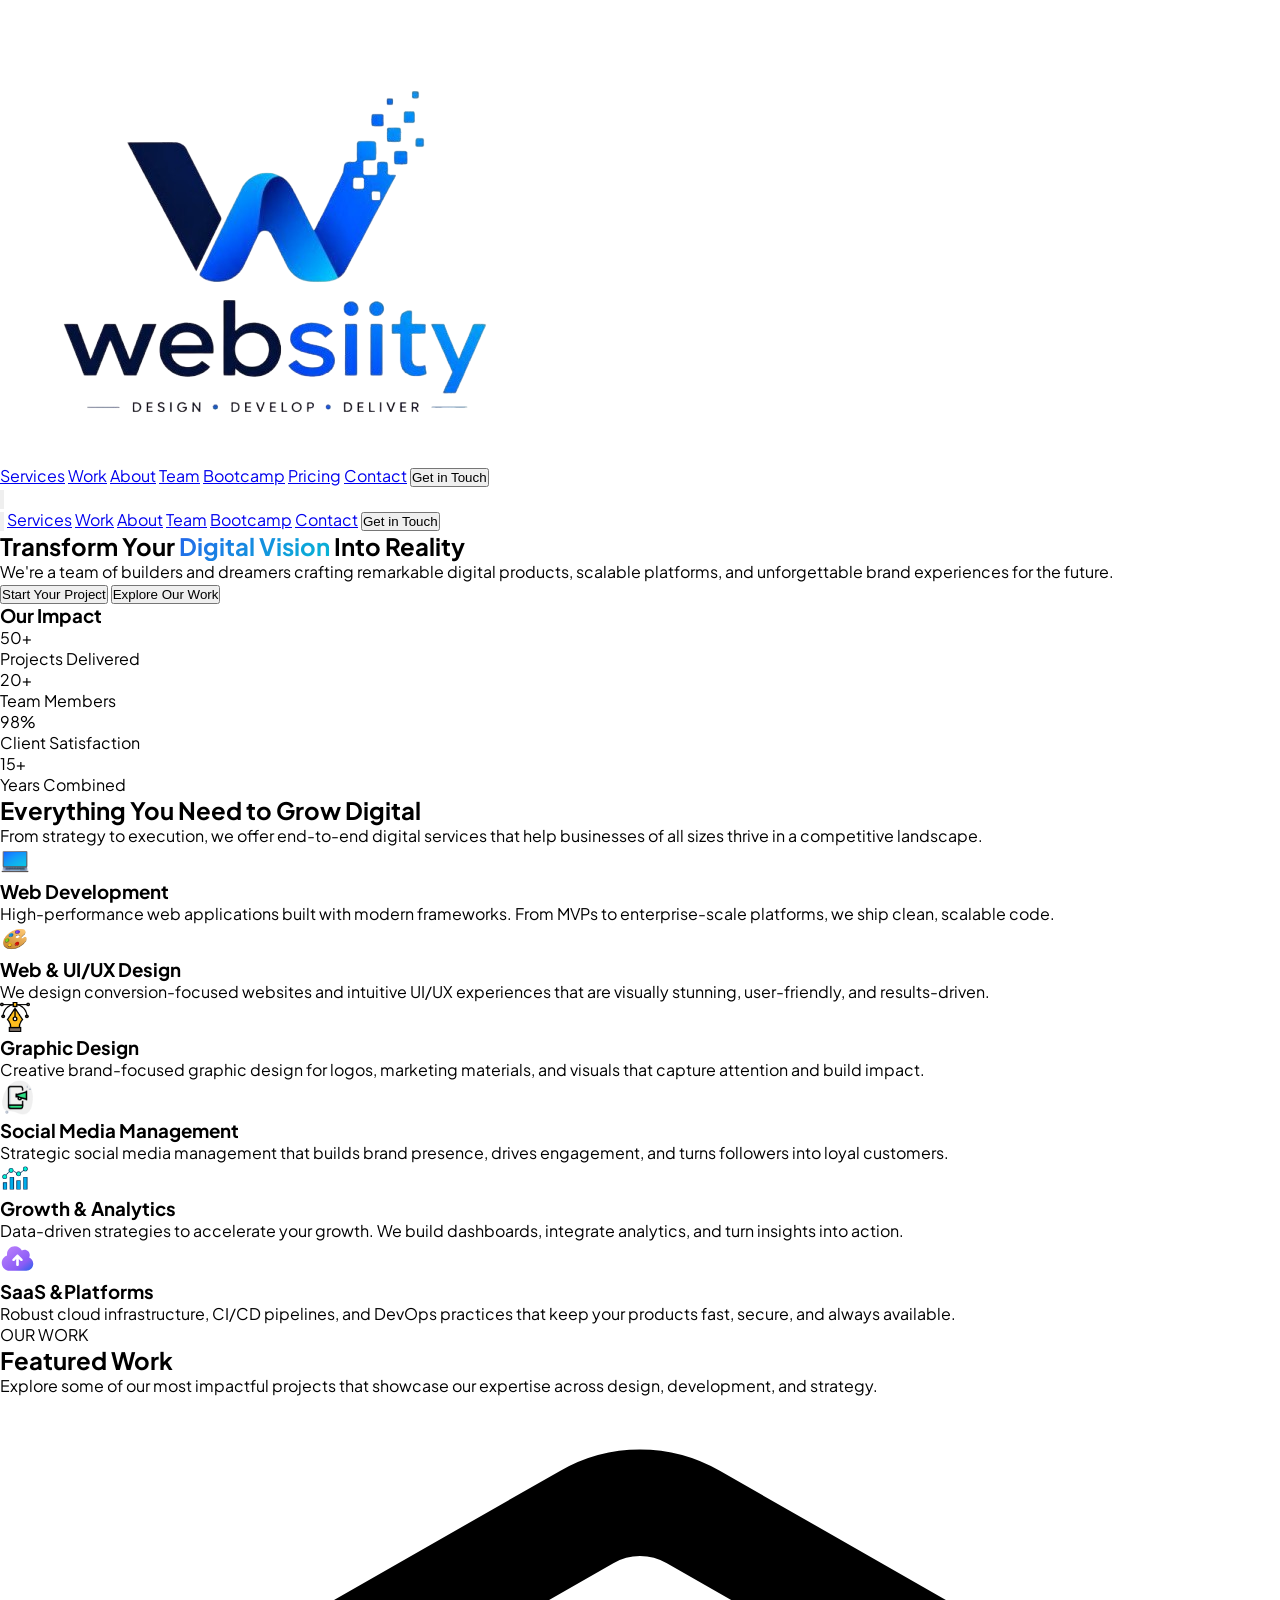
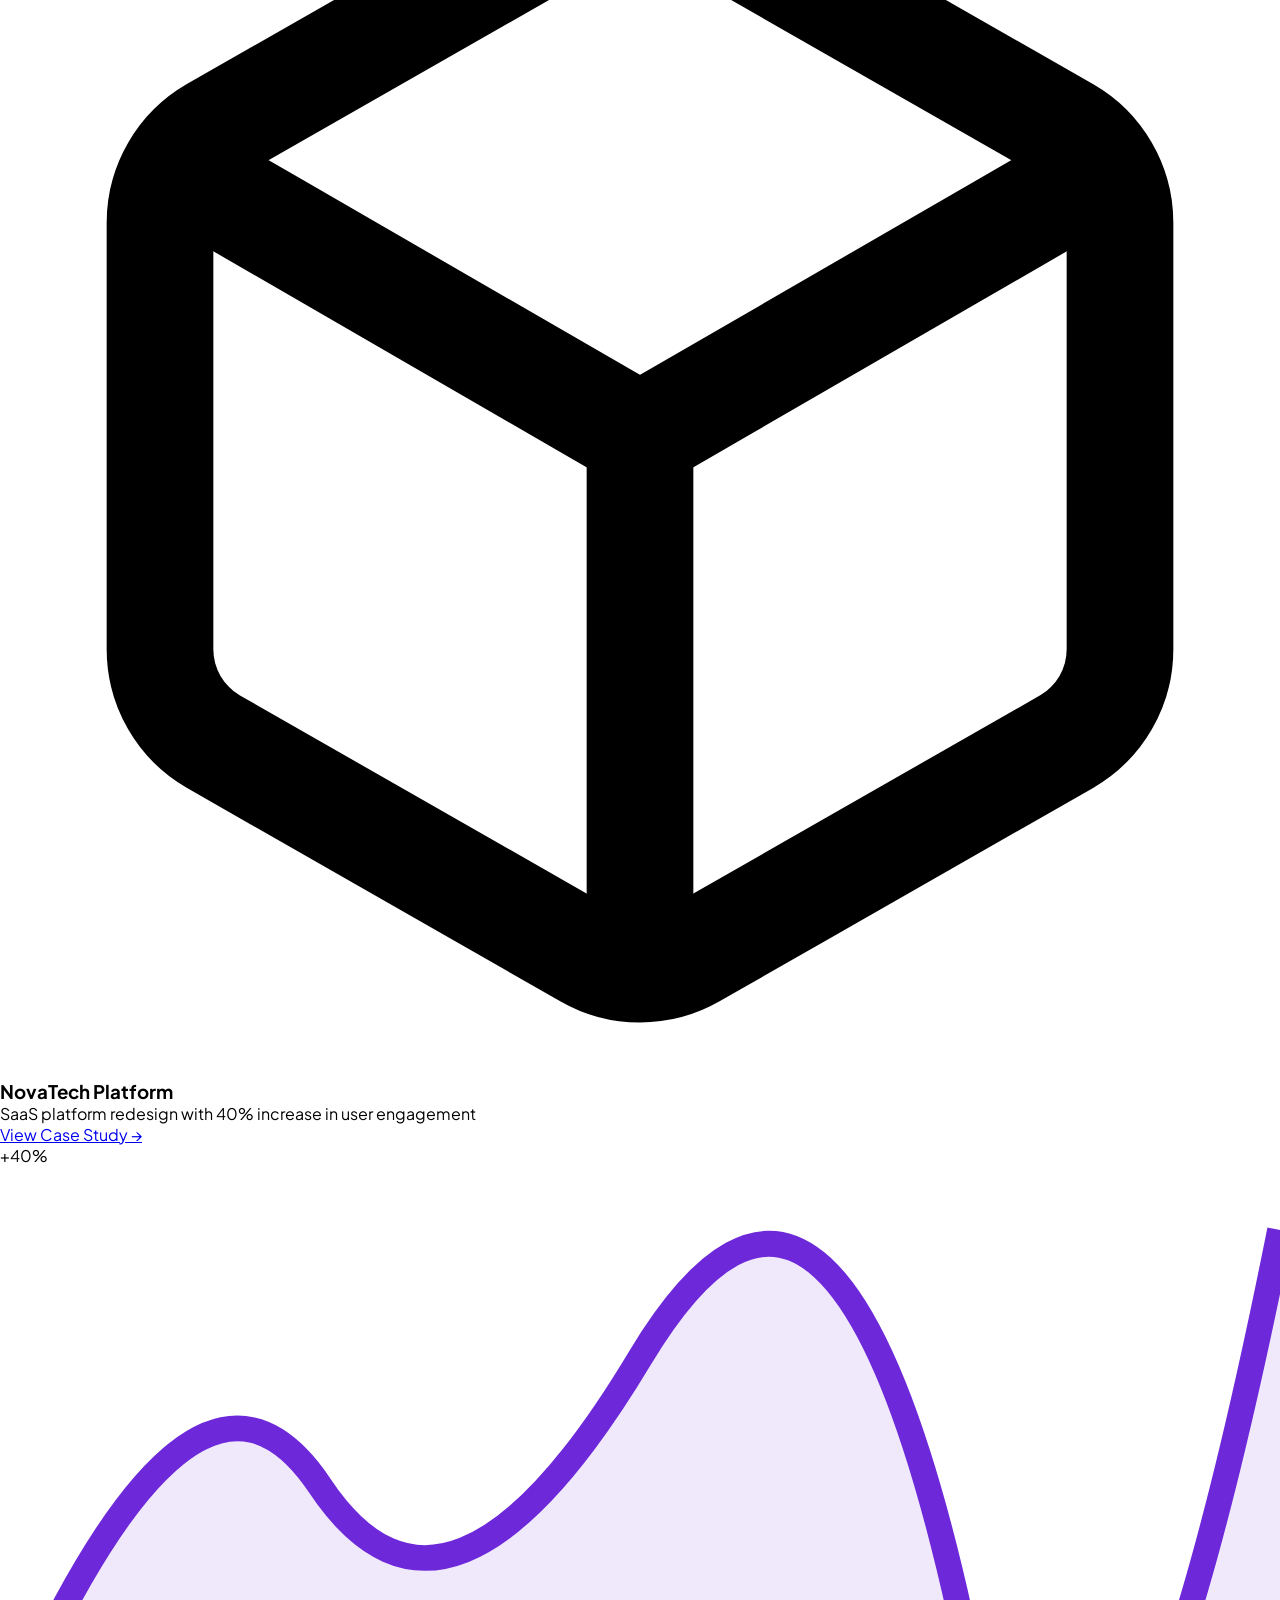
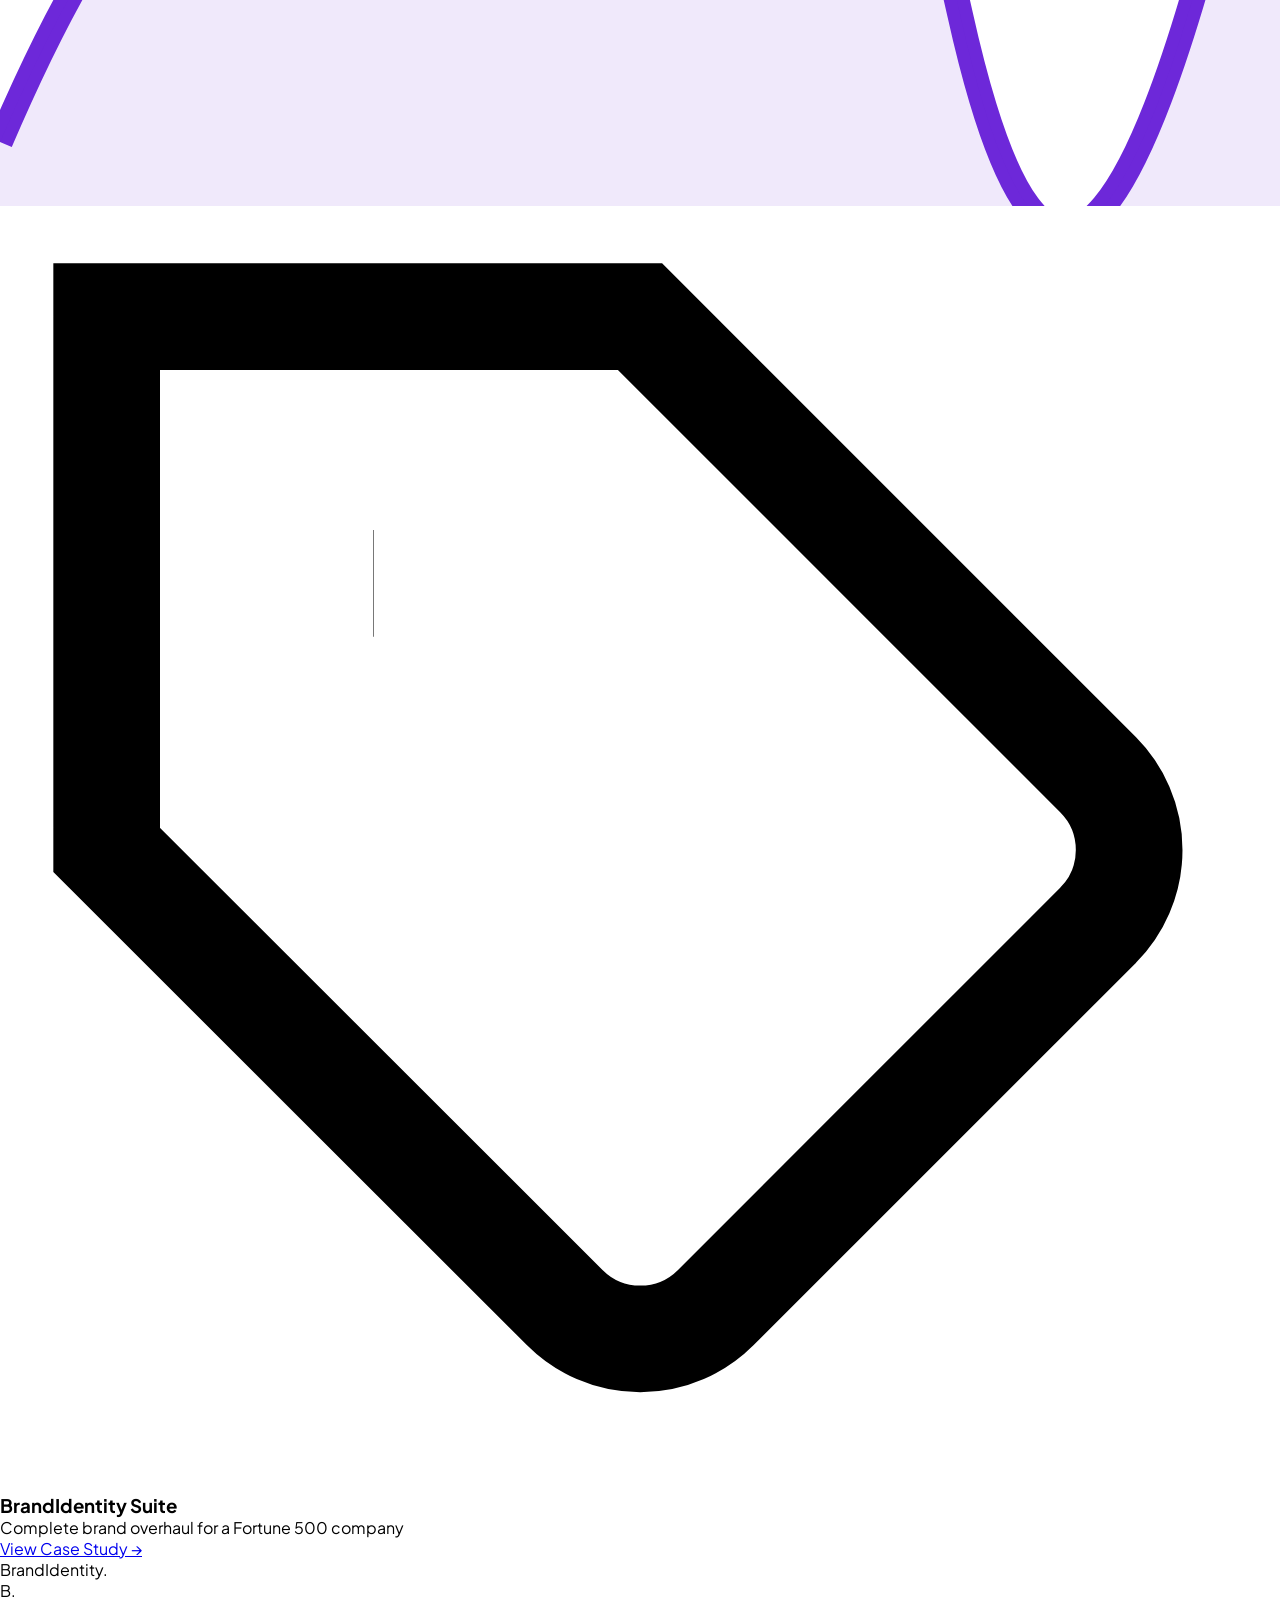
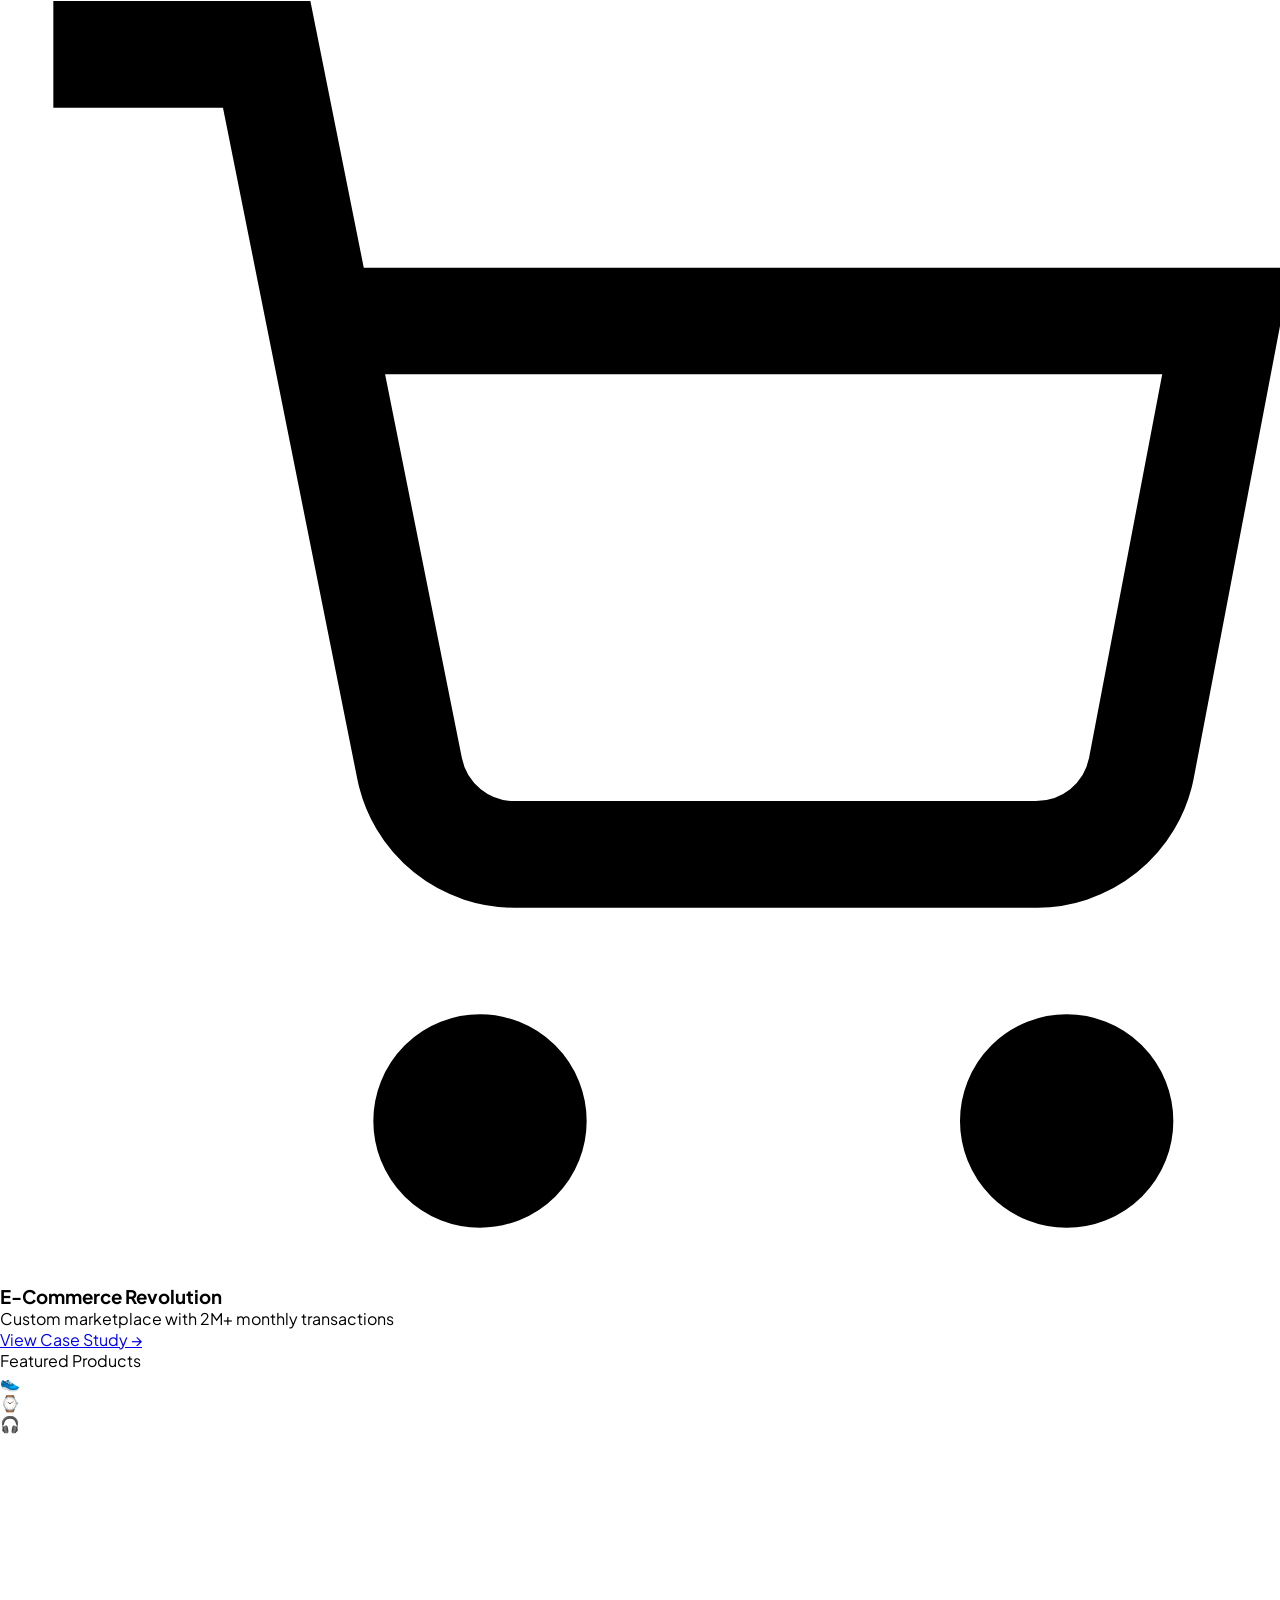
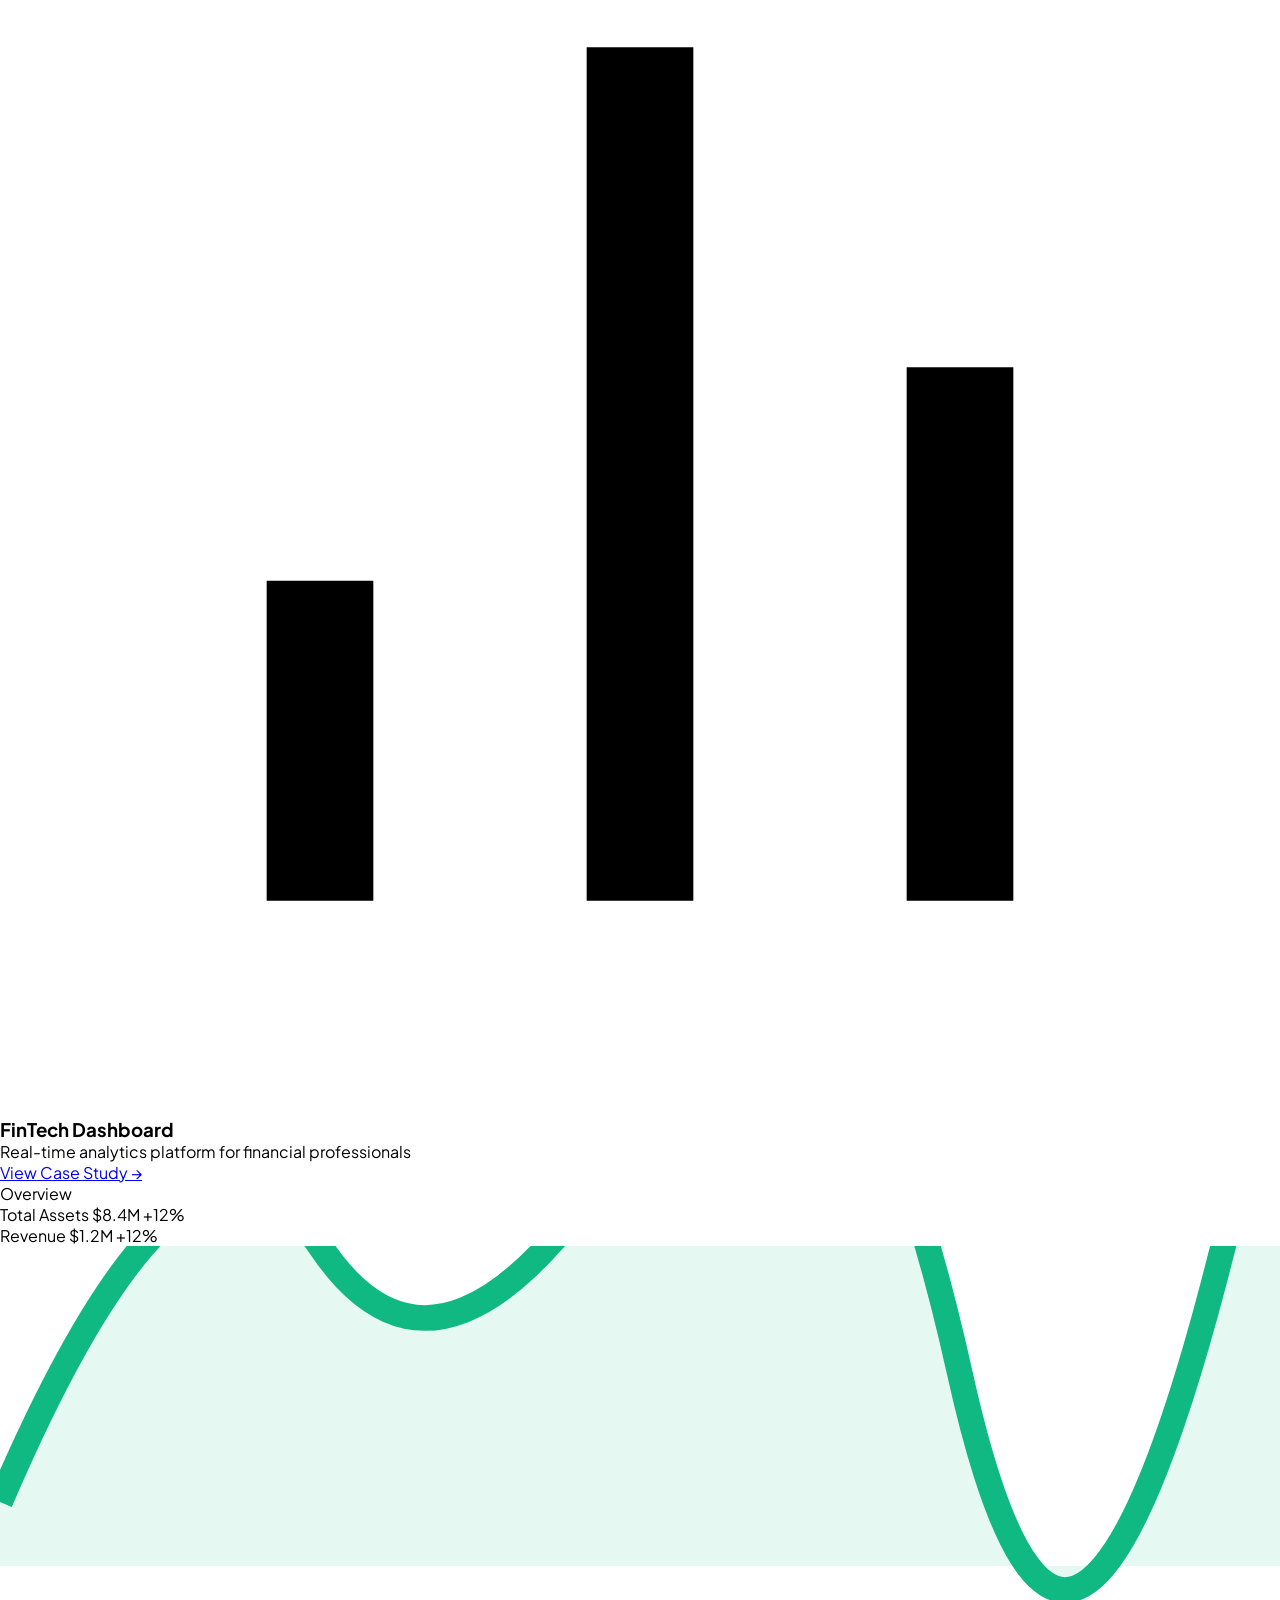
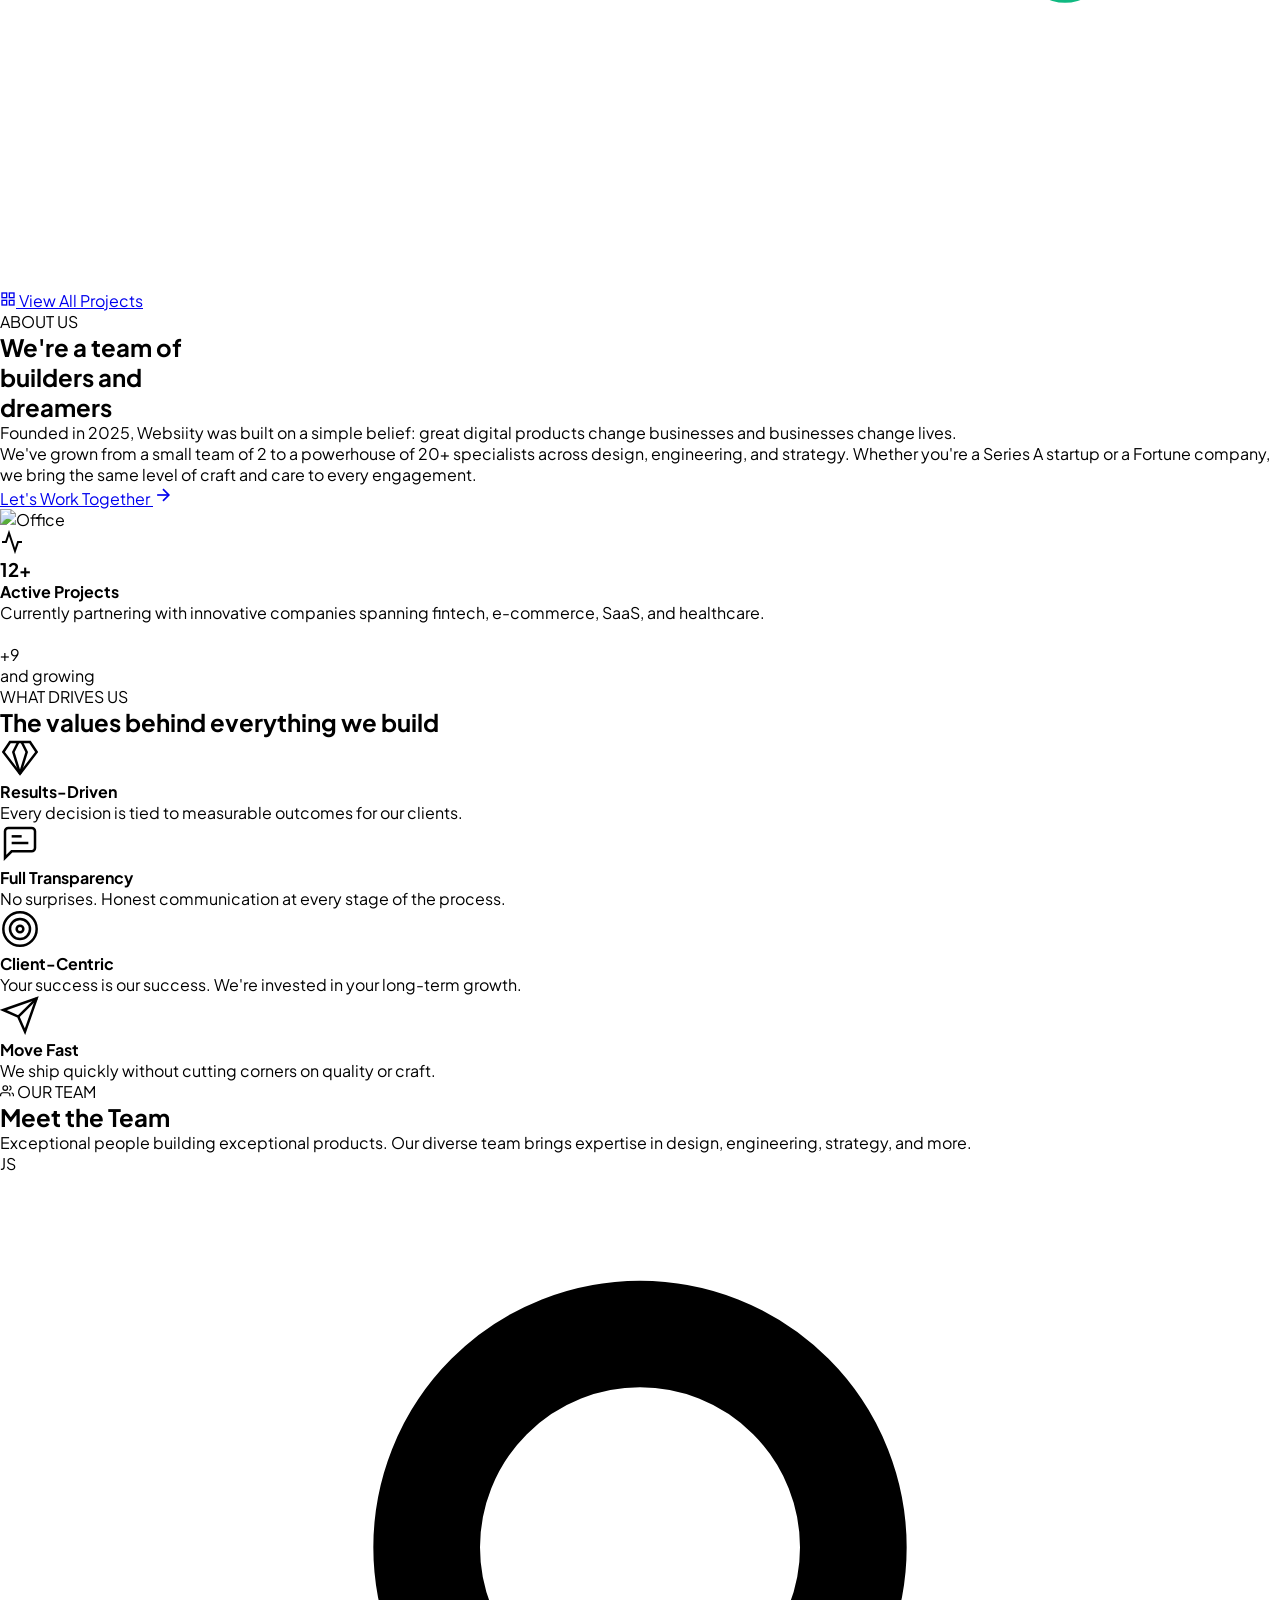
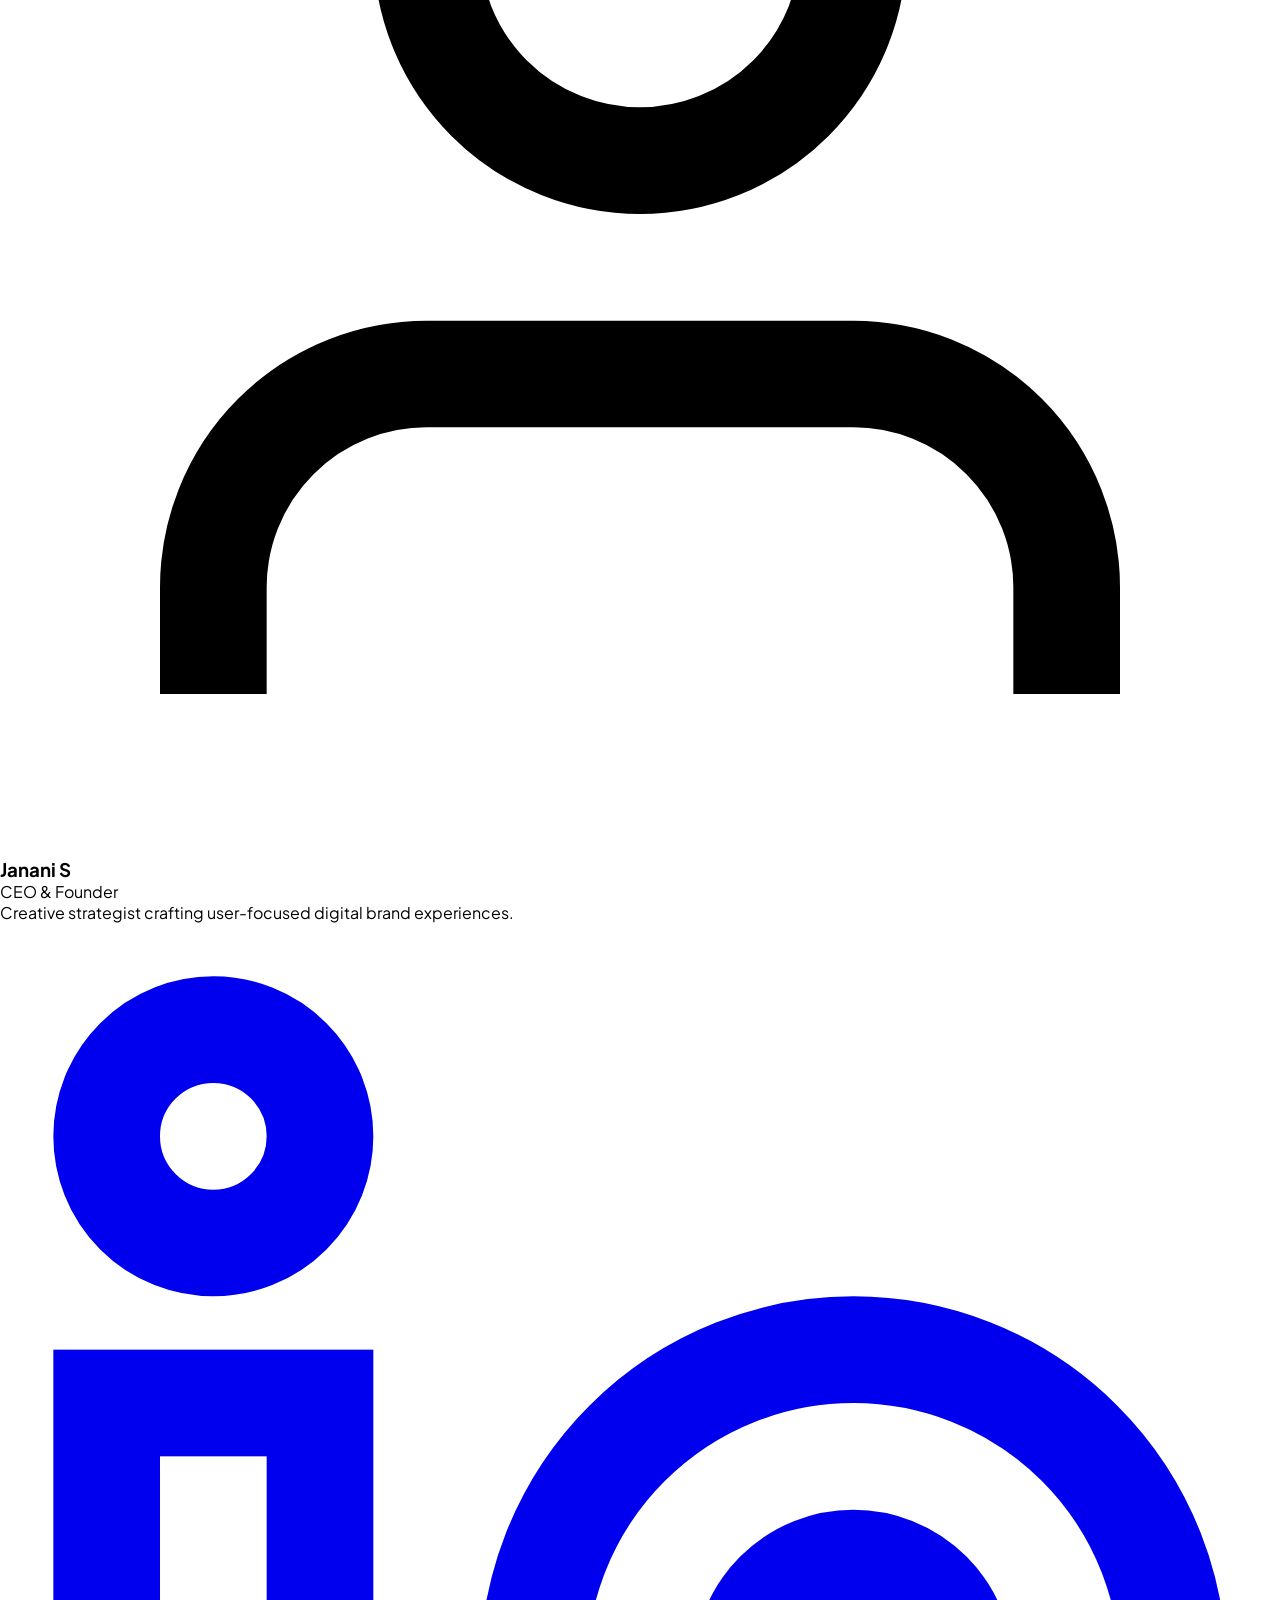
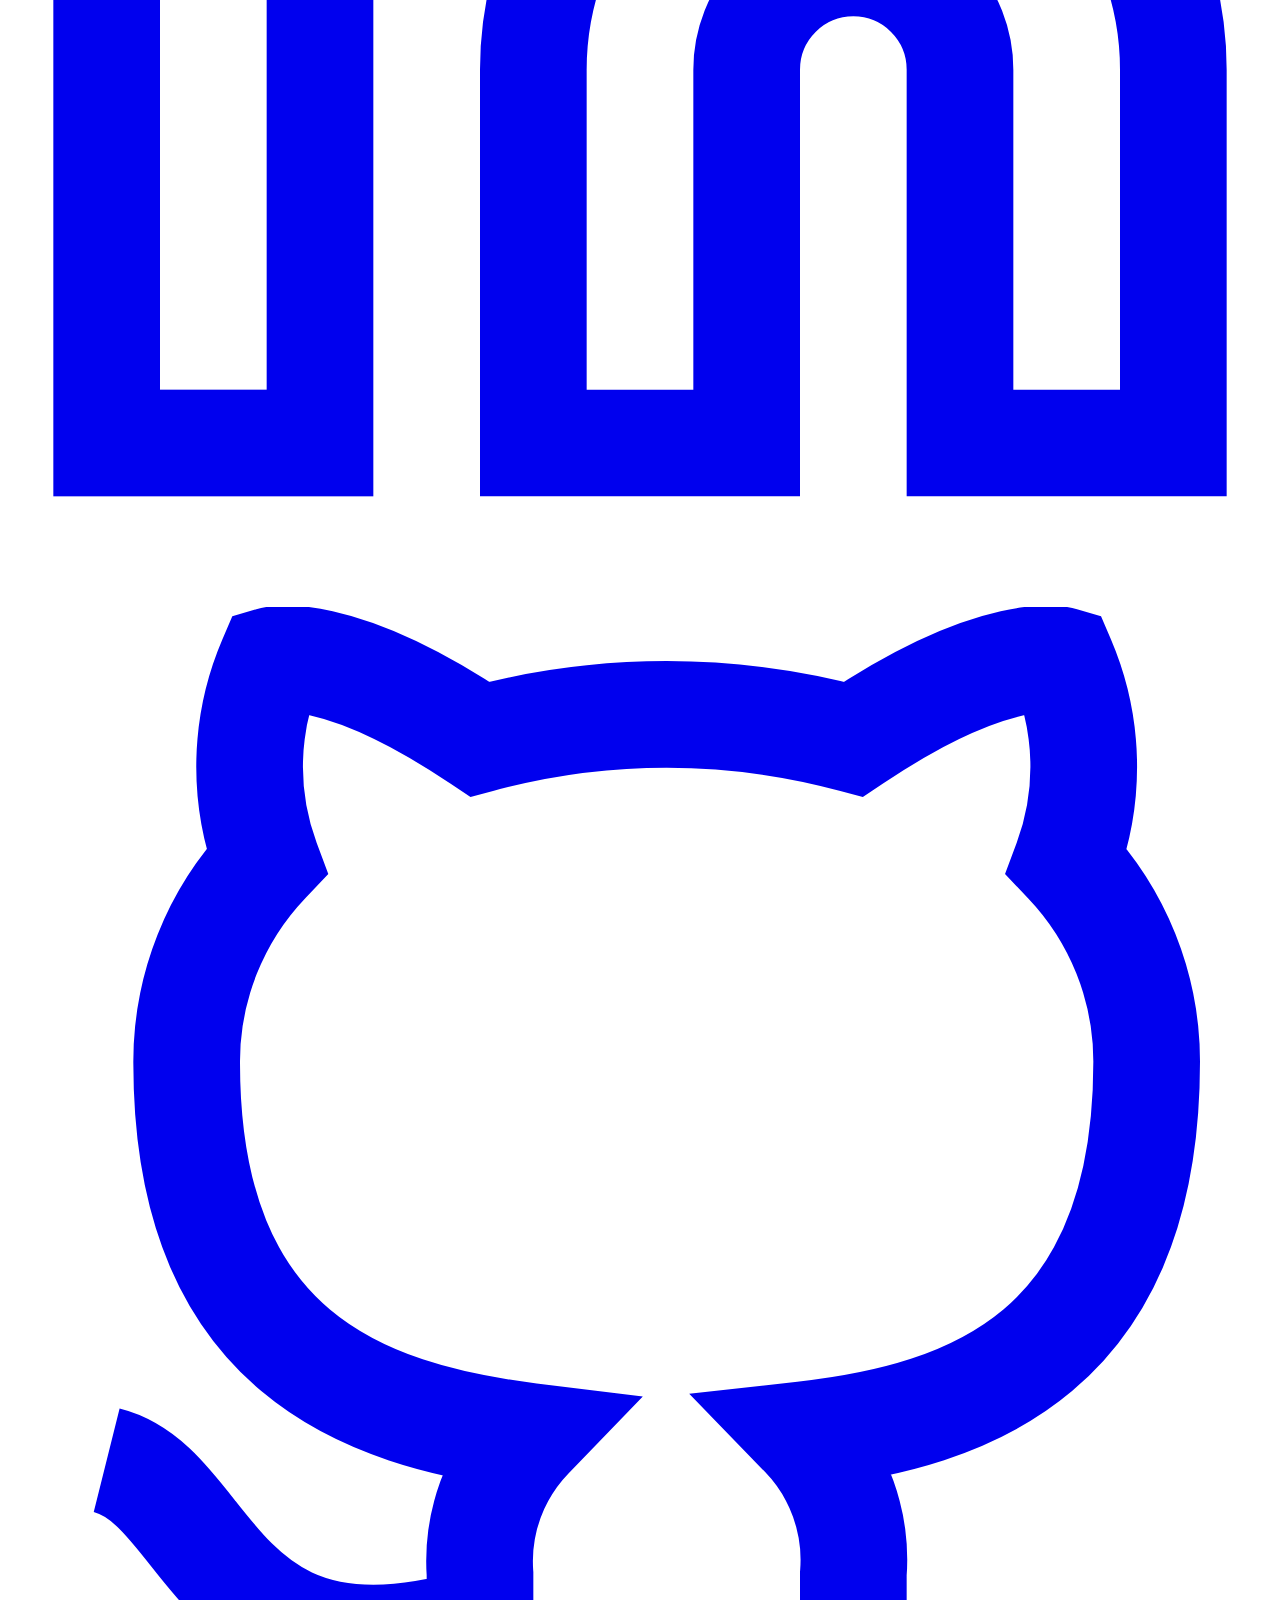
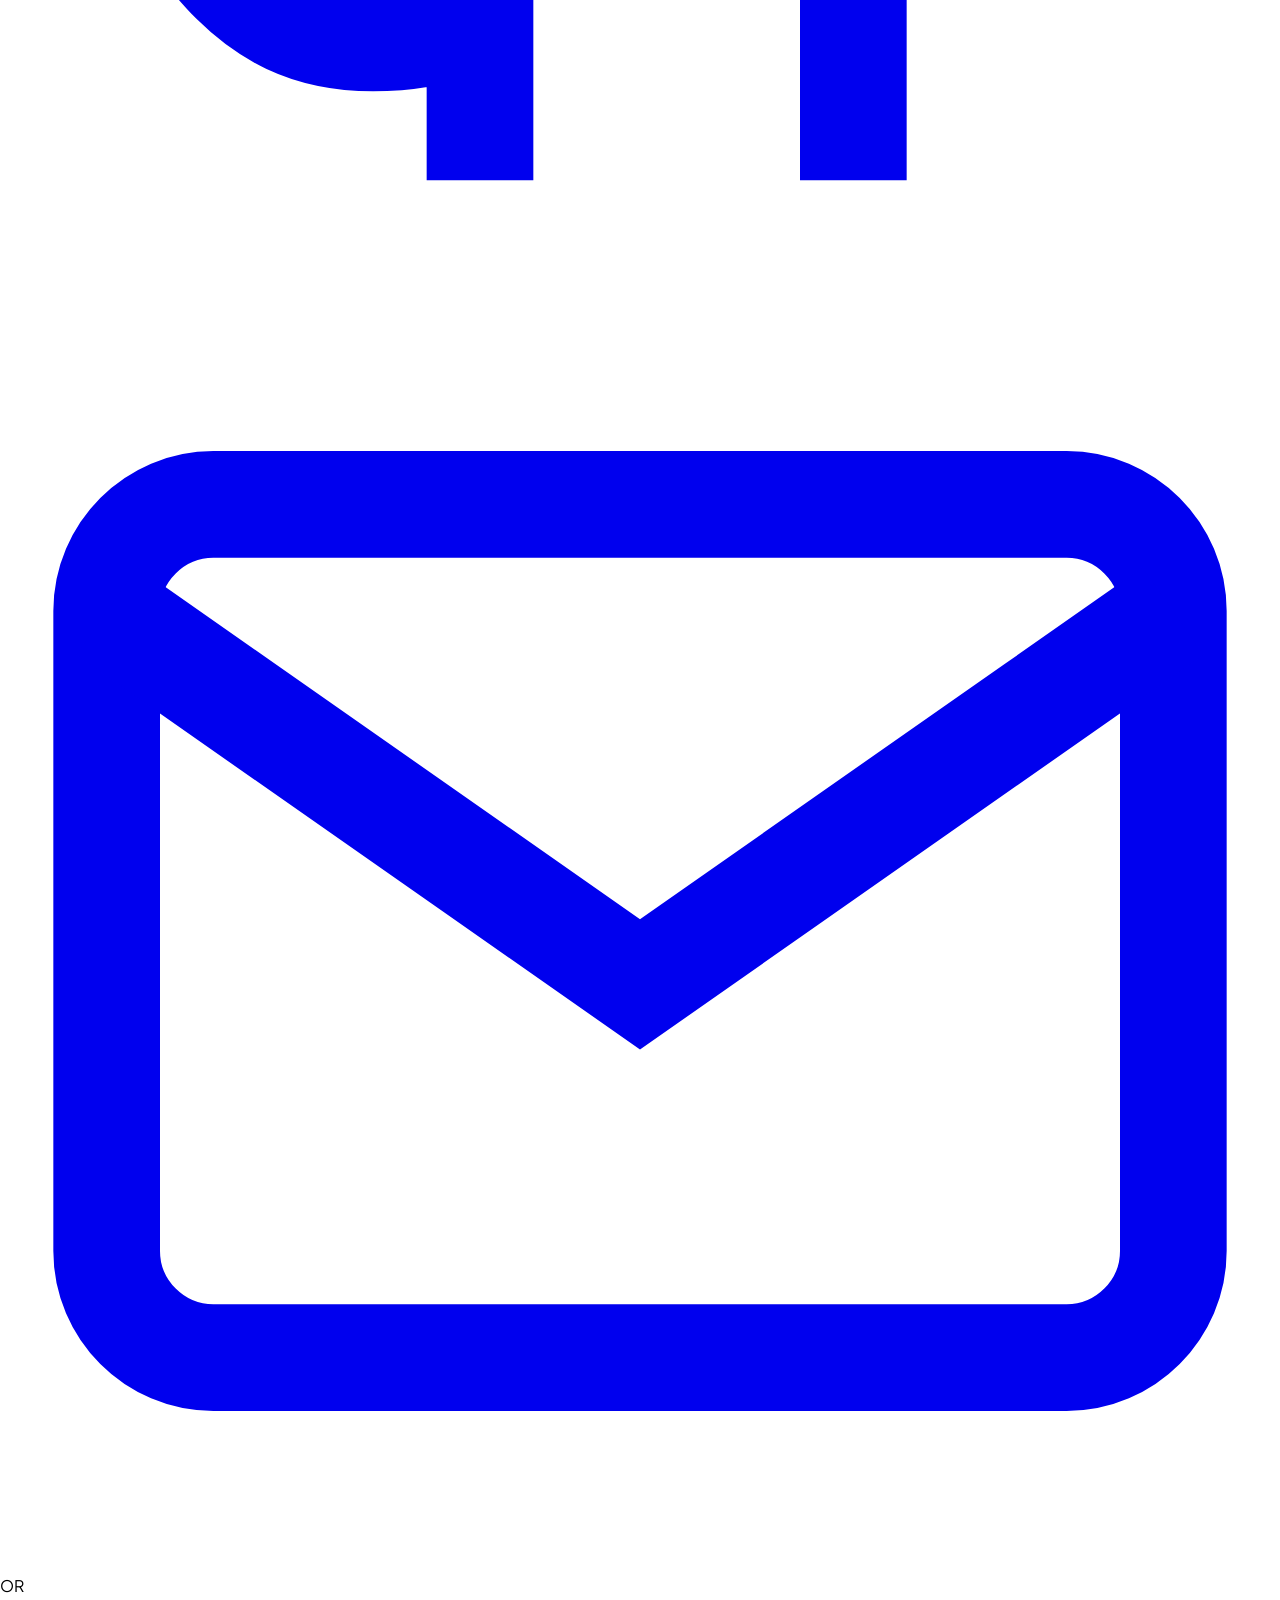
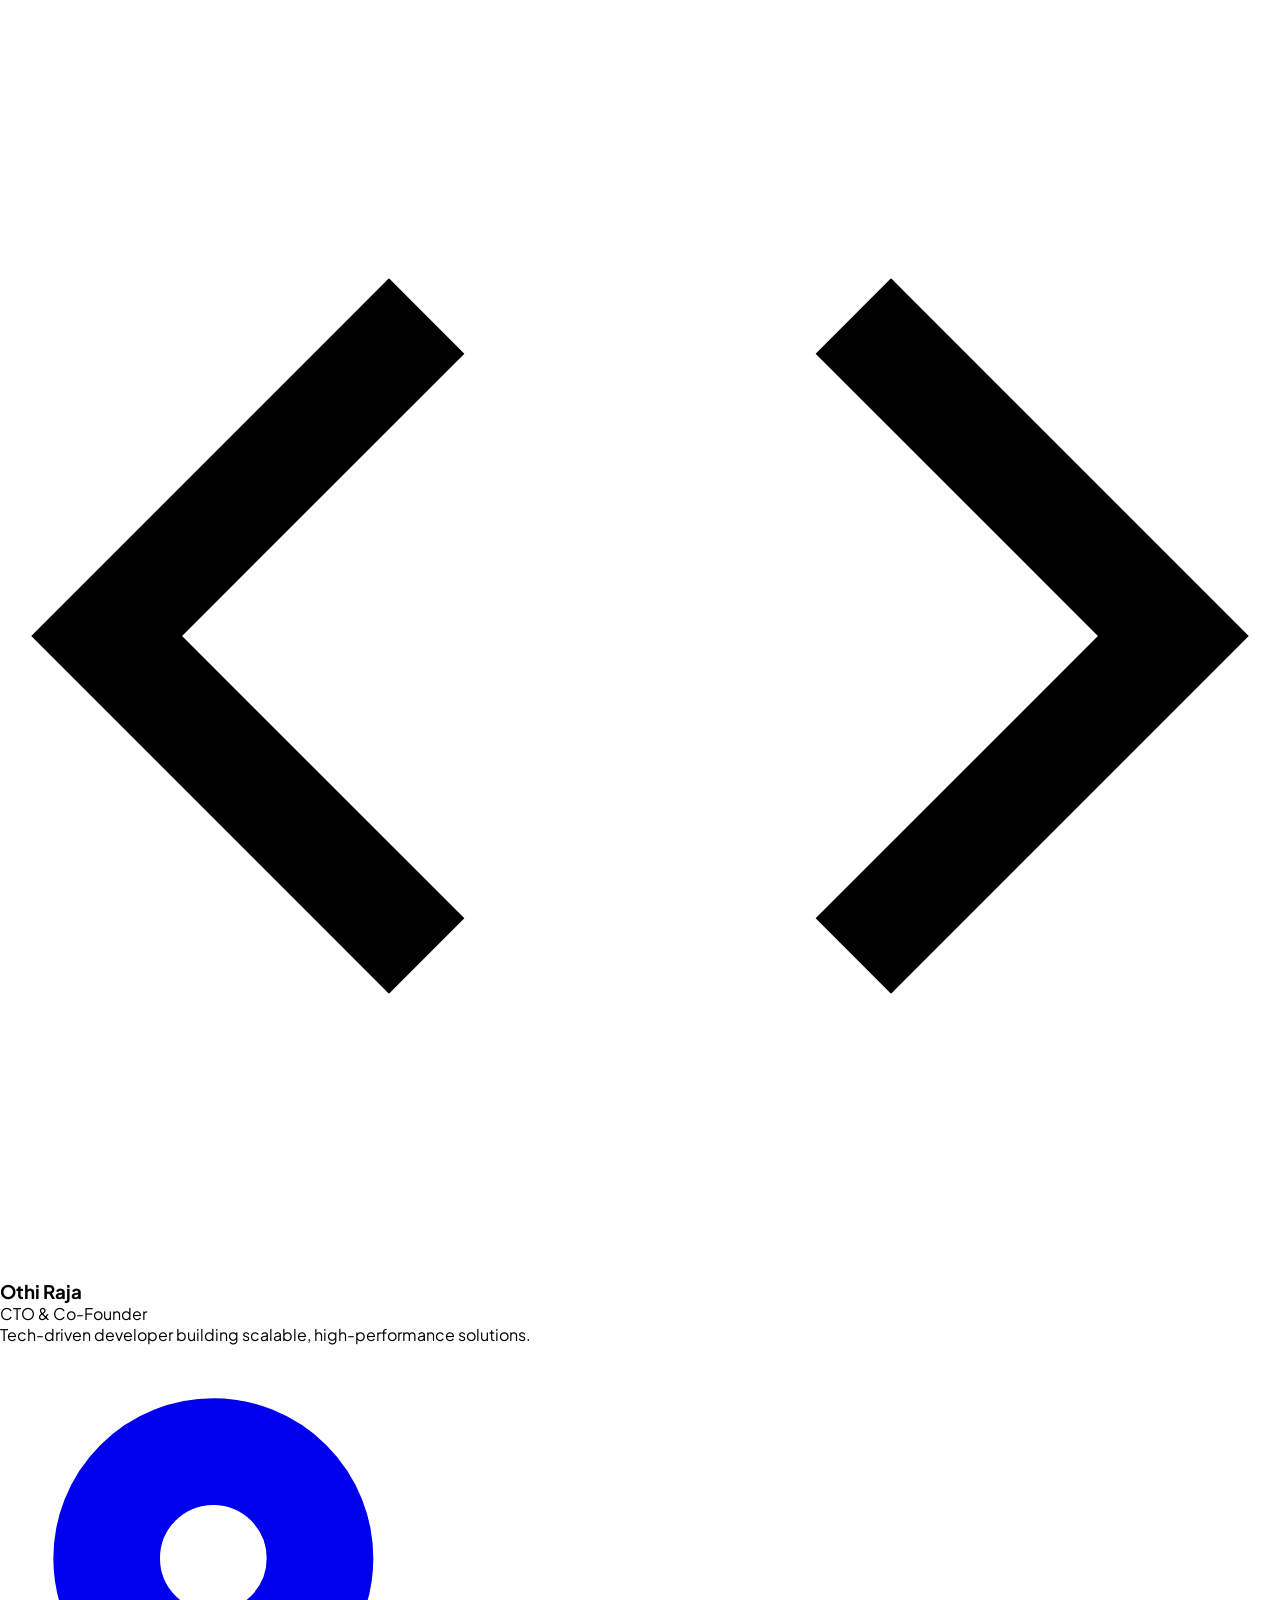
==== index.html @ bdb676ea "feat: add pricing page and link to navigation" ====
<!DOCTYPE html>
<html lang="en">
<head>
  <meta charset="UTF-8" />
  <meta name="viewport" content="width=device-width, initial-scale=1.0" />
  <!-- Primary Meta Tags -->
  <title>Websiity - Digital Product, Brand &amp; Engineering Agency</title>
  <meta name="title" content="Websiity - Digital Product, Brand &amp; Engineering Agency">
  <meta name="description"
    content="We are Websiity, a team of builders and dreamers crafting remarkable digital products, scalable platforms, and unforgettable brand experiences. Get end-to-end digital services, from strategy to execution.">
  <meta name="keywords"
    content="digital agency, web development, UI/UX design, graphic design, branding, software engineering, SaaS, fintech, Chennai, India, cloud devops, growth analytics, Websiity">
  <meta name="author" content="Websiity">
  <meta name="robots" content="index, follow, max-image-preview:large, max-snippet:-1, max-video-preview:-1">
  <link rel="canonical" href="https://websiity.netlify.app/">
  <link rel="icon" type="image/png" href="/images/favicon.ico">
  <link rel="icon" type="image/png" href="/images/Websiity_logo.jpeg"> 
  <!-- Open Graph / Facebook -->
  <meta property="og:type" content="website">
  <meta property="og:url" content="https://websiity.netlify.app/">
  <meta property="og:title" content="Websiity - Digital Product, Brand &amp; Engineering Agency">
  <meta property="og:description"
    content="From strategy to execution, we offer end-to-end digital services that help businesses of all sizes thrive in a competitive landscape. Build your digital vision with Websiity.">
  <meta property="og:image" content="https://websiity.netlify.app/images/img1.jpeg">
  <meta property="og:site_name" content="Websiity">
  <!-- Twitter -->
  <meta property="twitter:card" content="summary_large_image">
  <meta property="twitter:url" content="https://websiity.netlify.app/">
  <meta property="twitter:title" content="Websiity - Digital Product, Brand &amp; Engineering Agency">
  <meta property="twitter:description"
    content="From strategy to execution, we offer end-to-end digital services that help businesses of all sizes thrive in a competitive landscape. Build your digital vision with Websiity.">
  <meta property="twitter:image" content="https://websiity.netlify.app/images/img1.jpeg">
  <!-- Favicon -->
  <link rel="icon" type="image/png" href="./images/Websiity_logo.png">
  <link rel="apple-touch-icon" href="./images/Websiity_logo.png">
  <meta name="application-name" content="Websiity">
<meta name="apple-mobile-web-app-title" content="Websiity">
  <!-- Theme Color -->
  <meta name="theme-color" content="#fafafa">
  <!-- JSON-LD Structured Data -->
  <script type="application/ld+json">
  {
    "@context": "https://schema.org",
    "@type": "ProfessionalService",
    "name": "Websiity",
    "image": "https://websiity.netlify.app/images/Websiity_logo.png",
    "description": "Digital Product, Brand & Engineering Agency crafting remarkable digital products, scalable platforms, and unforgettable brand experiences.",
    "url": "https://websiity.netlify.app/",
    "telephone": "+917604990180",
    "email": "Websiity@gmail.com",
    "address": {
      "@type": "PostalAddress",
      "addressLocality": "Chennai",
      "addressCountry": "IN"
    },
    "sameAs": [
      "https://websiity.netlify.app/"
    ]
  }
  </script>
  
  <script src="https://cdn.tailwindcss.com"></script>
  <link rel="preconnect" href="https://fonts.googleapis.com" />
  <meta name="google-site-verification" content="Z5b1mjUH6t7N1pixcyhjUH4xm56mvptPv3Ps671emnA" />
  <!-- Google tag (gtag.js) -->
<script async src="https://www.googletagmanager.com/gtag/js?id=G-JBDL5G7PCZ"></script>
<script>
  window.dataLayer = window.dataLayer || [];
  function gtag(){dataLayer.push(arguments);}
  gtag('js', new Date());

  gtag('config', 'G-JBDL5G7PCZ');
</script>
  <link rel="preconnect" href="https://fonts.gstatic.com" crossorigin />
  <link
    href="https://fonts.googleapis.com/css2?family=Poppins:wght@300;400;500;600;700;800&family=Plus+Jakarta+Sans:wght@400;500;600;700&display=swap"
    rel="stylesheet" />
  <!-- <link rel="stylesheet" href="styles/main.css"> -->
  <link rel="stylesheet" href="https://cdn.jsdelivr.net/npm/bootstrap-icons@1.11.3/font/bootstrap-icons.min.css">
  <!-- <script type="module" src="script/Contact_form.js"></script> -->
  <link rel="stylesheet" href="styles/contact.css">
  <link rel="stylesheet" href="./styles/main.css">
  <script src="tailwindConfig.js"></script>
</head>
<body class="font-sans text-slate-900 bg-slate-50 leading-relaxed overflow-x-hidden">
  <style>
     .highlight {
            background: linear-gradient(135deg, var(--primary-blue) 0%, var(--accent-cyan) 100%);
            -webkit-background-clip: text;
            -webkit-text-fill-color: transparent;
            background-clip: text;
        }
  </style>
  <!-- NAV -->
  <nav
    class="bg-white px-6 py-3 flex justify-between items-center sticky top-0 z-[1000] shadow-[0_2px_20px_rgba(0,0,0,0.05)] animate-slide-down">
    <div class="grad-logo text-2xl font-extrabold tracking-tight">
      <img onclick="location.href='/'" src="./images/Websiity_logo.png" alt="Websiity" class="h-16 w-auto" />
    </div>
    <!-- Desktop Menu -->
    <div class="hidden lg:flex gap-6 items-center">
      <a href="#services"
        class="nav-link relative text-slate-500 font-medium text-[0.95rem] hover:text-blue-500 transition-colors duration-300">Services</a>
      <a href="#portfolio"
        class="nav-link relative text-slate-500 font-medium text-[0.95rem] hover:text-blue-500 transition-colors duration-300">Work</a>
      <a href="#about"
        class="nav-link relative text-slate-500 font-medium text-[0.95rem] hover:text-blue-500 transition-colors duration-300">About</a>
      <a href="#team"
        class="nav-link relative text-slate-500 font-medium text-[0.95rem] hover:text-blue-500 transition-colors duration-300">Team</a>
      <a href="#bootcamp"
        class="nav-link relative text-slate-500 font-medium text-[0.95rem] hover:text-blue-500 transition-colors duration-300">Bootcamp</a>
      <a href="./pages/pricing.html" target="_blank"
        class="nav-link relative text-slate-500 font-medium text-[0.95rem] hover:text-blue-500 transition-colors duration-300">Pricing</a>
      <a href="#contact"
        class="nav-link relative text-slate-500 font-medium text-[0.95rem] hover:text-blue-500 transition-colors duration-300">Contact</a>
      <button onclick="location.href='#contact'"
        class="bg-gradient-to-r from-blue-500 to-cyan-400 text-white px-8 py-3 rounded-full font-semibold shadow-[0_4px_15px_rgba(59,130,246,0.3)] hover:-translate-y-0.5 hover:shadow-[0_6px_25px_rgba(59,130,246,0.4)] transition-all duration-300">Get
        in Touch</button>
    </div>
    <!-- Mobile Hamburger -->
    <button id="mobile-menu-btn" class="lg:hidden p-2 text-slate-600 hover:text-blue-500 focus:outline-none z-[1010]">
      <svg class="w-7 h-7" fill="none" stroke="currentColor" viewBox="0 0 24 24">
        <path stroke-linecap="round" stroke-linejoin="round" stroke-width="2" d="M4 6h16M4 12h16M4 18h16"></path>
      </svg>
    </button>
  </nav>
  <!-- Mobile Sidebar Overlay -->
  <div id="mobile-sidebar"
    class="fixed inset-0 bg-slate-900/50 z-[1005] opacity-0 pointer-events-none transition-opacity duration-300 lg:hidden">
  </div>
  <!-- Mobile Sidebar Menu -->
  <div id="mobile-menu"
    class="fixed top-0 right-0 h-full w-72 bg-white z-[1010] transform translate-x-full transition-transform duration-300 ease-in-out lg:hidden shadow-2xl flex flex-col pt-20 px-6">
    <button id="close-menu-btn"
      class="absolute top-5 right-6 p-2 text-slate-600 hover:text-blue-500 focus:outline-none">
      <svg class="w-7 h-7" fill="none" stroke="currentColor" viewBox="0 0 24 24">
        <path stroke-linecap="round" stroke-linejoin="round" stroke-width="2" d="M6 18L18 6M6 6l12 12"></path>
      </svg>
    </button>
    <a href="#services"
      class="mobile-link block py-4 border-b border-slate-100 text-slate-600 font-medium hover:text-blue-500">Services</a>
    <a href="#portfolio"
      class="mobile-link block py-4 border-b border-slate-100 text-slate-600 font-medium hover:text-blue-500">Work</a>
    <a href="#about"
      class="mobile-link block py-4 border-b border-slate-100 text-slate-600 font-medium hover:text-blue-500">About</a>
    <a href="#team"
      class="mobile-link block py-4 border-b border-slate-100 text-slate-600 font-medium hover:text-blue-500">Team</a>
    <a href="#bootcamp"
      class="mobile-link block py-4 border-b border-slate-100 text-slate-600 font-medium hover:text-blue-500">Bootcamp</a>
    <a href="#contact" class="mobile-link block py-4 text-slate-600 font-medium hover:text-blue-500">Contact</a>
    <button
      class="mt-8 bg-gradient-to-r from-blue-500 to-cyan-400 text-white w-full py-3 rounded-full font-semibold shadow-[0_4px_15px_rgba(59,130,246,0.3)]">Get
      in Touch</button>
  </div>
  <!-- HERO -->
  <section
    class="px-12 py-24 bg-gradient-to-br from-white via-blue-50/50 to-cyan-50/50 grid grid-cols-1 lg:grid-cols-2 gap-16 items-center min-h-screen animate-fade-in">
    <div>
      <h1 class="text-5xl lg:text-6xl font-extrabold leading-tight mb-6 text-slate-900"
        style="animation:slideInLeft 0.8s ease-out 0.2s both">
        Transform Your<span class="highlight"> Digital Vision</span> Into Reality
      </h1>
      <p class="text-xl text-slate-500 mb-8 leading-relaxed" style="animation:slideInLeft 0.8s ease-out 0.3s both">
        We're a team of builders and dreamers crafting remarkable digital products, scalable platforms, and
        unforgettable brand experiences for the future.
      </p>
      <div class="flex flex-wrap gap-6" style="animation:slideInLeft 0.8s ease-out 0.4s both">
        <button
          class="bg-gradient-to-r from-blue-500 to-cyan-400 text-white px-8 py-3 rounded-full font-semibold shadow-[0_4px_15px_rgba(59,130,246,0.3)] hover:-translate-y-0.5 hover:shadow-[0_6px_25px_rgba(59,130,246,0.4)] transition-all duration-300">Start
          Your Project</button>
        <button onclick="location.href='#portfolio'"
          class="bg-white text-blue-500 px-8 py-3 rounded-full border-2 border-blue-500 font-semibold hover:bg-blue-500 hover:text-white hover:-translate-y-0.5 transition-all duration-300">Explore
          Our Work</button>
      </div>
    </div>
    <div class="relative animate-float">
      <div
        class="absolute w-[400px] h-[400px] bg-gradient-to-br from-blue-100 to-cyan-100 rounded-[40%_60%_70%_30%/40%_50%_60%_50%] animate-blob -z-0 top-0 left-0">
      </div>
      <div class="relative bg-white p-8 rounded-[20px] shadow-[0_20px_60px_rgba(0,0,0,0.08)] z-10">
        <h3 class="text-blue-500 font-bold text-center mb-4">Our Impact</h3>
        <div class="grid grid-cols-2 gap-4 text-center">
          <div>
            <div class="text-4xl font-extrabold text-blue-500">50+</div>
            <div class="text-slate-500 text-sm">Projects Delivered</div>
          </div>
          <div>
            <div class="text-4xl font-extrabold text-cyan-400">20+</div>
            <div class="text-slate-500 text-sm">Team Members</div>
          </div>
          <div>
            <div class="text-4xl font-extrabold text-blue-500">98%</div>
            <div class="text-slate-500 text-sm">Client Satisfaction</div>
          </div>
          <div>
            <div class="text-4xl font-extrabold text-cyan-400">15+</div>
            <div class="text-slate-500 text-sm">Years Combined</div>
          </div>
        </div>
      </div>
    </div>
  </section>
  <!-- SERVICES -->
  <section class="py-20 px-12 bg-gradient-to-b from-slate-50 to-white" id="services">
    <div class="text-center mb-16">
      <h2 class="text-5xl font-extrabold mb-4">Everything You Need to <span class="grad-blue-cyan">Grow Digital</span>
      </h2>
      <p class="text-lg text-slate-500 max-w-xl mx-auto">From strategy to execution, we offer end-to-end digital
        services that help businesses of all sizes thrive in a competitive landscape.</p>
    </div>
    <div class="grid grid-cols-1 md:grid-cols-2 lg:grid-cols-3 gap-8">
      <div
        class="service-card relative bg-white p-10 rounded-[20px] border border-slate-200 overflow-hidden hover:-translate-y-4 hover:shadow-[0_15px_40px_rgba(59,130,246,0.15)] transition-all duration-[400ms] group">
        <div
          class="w-[60px] h-[60px] bg-gradient-to-br from-blue-50 to-cyan-50 rounded-[15px] flex items-center justify-center text-3xl mb-6 group-hover:rotate-[10deg] group-hover:scale-110 transition-all duration-300">
          <img src="./icons/laptop_icon.png" alt="laptop icon" width="30" height="30" />
          <!-- <svg  width="30" height="30" viewBox="-0.5 0 25 25" fill="none" xmlns="http://www.w3.org/2000/svg"><g id="SVGRepo_bgCarrier" stroke-width="0"></g><g id="SVGRepo_tracerCarrier" stroke-linecap="round" stroke-linejoin="round"></g><g id="SVGRepo_iconCarrier"> <path d="M12 22.3201C17.5228 22.3201 22 17.8429 22 12.3201C22 6.79722 17.5228 2.32007 12 2.32007C6.47715 2.32007 2 6.79722 2 12.3201C2 17.8429 6.47715 22.3201 12 22.3201Z" stroke="#000000" stroke-width="1.5" stroke-linecap="round" stroke-linejoin="round"></path> <path d="M2 12.3201H22" stroke="#000000" stroke-width="1.5" stroke-linecap="round" stroke-linejoin="round"></path> <path d="M12 22.3201C13.933 22.3201 15.5 17.8429 15.5 12.3201C15.5 6.79722 13.933 2.32007 12 2.32007C10.067 2.32007 8.5 6.79722 8.5 12.3201C8.5 17.8429 10.067 22.3201 12 22.3201Z" stroke="#000000" stroke-width="1.5" stroke-linecap="round" stroke-linejoin="round"></path> </g></svg -->
        </div>
        <h3 class="text-xl font-bold mb-3">Web Development</h3>
        <p class="text-slate-500 leading-relaxed mb-6">High-performance web applications built with modern frameworks.
          From MVPs to enterprise-scale platforms, we ship clean, scalable code.</p>
        <!-- <a href="#" class="inline-flex items-center gap-2 text-blue-500 font-semibold hover:gap-4 hover:text-cyan-400 transition-all duration-300">Learn more →</a> -->
      </div>
      <div
        class="service-card relative bg-white p-10 rounded-[20px] border border-slate-200 overflow-hidden hover:-translate-y-4 hover:shadow-[0_15px_40px_rgba(59,130,246,0.15)] transition-all duration-[400ms] group">
        <div
          class="w-[60px] h-[60px] bg-gradient-to-br from-blue-50 to-cyan-50 rounded-[15px] flex items-center justify-center text-3xl mb-6  group-hover:rotate-[10deg] group-hover:scale-110 transition-all duration-300">
          <img src="./icons/artist_icon.png" alt="artist_icon" width="30" height="30">
          <!-- <svg width="30" height="30" xmlns="http://www.w3.org/2000/svg" viewBox="0 0 640 640"><path d="M296 200L296 152L344 152L344 200L296 200zM288 96C261.5 96 240 117.5 240 144L240 148L121.6 148C111.2 126.7 89.3 112 64 112C28.7 112 0 140.7 0 176C0 211.3 28.7 240 64 240C89.3 240 111.2 225.3 121.6 204L188.5 204C129.6 243.6 89.6 309 84.5 384L80 384C53.5 384 32 405.5 32 432L32 496C32 522.5 53.5 544 80 544L144 544C170.5 544 192 522.5 192 496L192 432C192 405.5 170.5 384 144 384L140.7 384C146.6 317 189.2 260.6 248.2 234.9C256.8 247.6 271.4 256 288 256L352 256C368.6 256 383.1 247.6 391.8 234.9C450.8 260.6 493.4 317 499.3 384L496 384C469.5 384 448 405.5 448 432L448 496C448 522.5 469.5 544 496 544L560 544C586.5 544 608 522.5 608 496L608 432C608 405.5 586.5 384 560 384L555.5 384C550.5 309 510.4 243.6 451.5 204L518.4 204C528.8 225.3 550.7 240 576 240C611.3 240 640 211.3 640 176C640 140.7 611.3 112 576 112C550.7 112 528.8 126.7 518.4 148L400 148L400 144C400 117.5 378.5 96 352 96L288 96zM88 440L136 440L136 488L88 488L88 440zM504 488L504 440L552 440L552 488L504 488z"/></svg> -->
        </div>
        <h3 class="text-xl font-bold mb-3">Web &amp; UI/UX Design</h3>
        <p class="text-slate-500 leading-relaxed mb-6">We design conversion-focused websites and intuitive UI/UX
          experiences that are visually stunning, user-friendly, and results-driven.</p>
        <!-- <a href="#" class="inline-flex items-center gap-2 text-blue-500 font-semibold hover:gap-4 hover:text-cyan-400 transition-all duration-300">Learn more →</a> -->
      </div>
      <div
        class="service-card relative bg-white p-10 rounded-[20px] border border-slate-200 overflow-hidden hover:-translate-y-4 hover:shadow-[0_15px_40px_rgba(59,130,246,0.15)] transition-all duration-[400ms] group">
        <div
          class="w-[60px] h-[60px] bg-gradient-to-br from-blue-50 to-cyan-50 rounded-[15px] flex items-center justify-center text-3xl mb-6 group-hover:rotate-[10deg] group-hover:scale-110 transition-all duration-300">
          <img src="./icons/pentool_icon.png" alt="ui ux" width="30" height="30"></div>
        <h3 class="text-xl font-bold mb-3">Graphic Design</h3>
        <p class="text-slate-500 leading-relaxed mb-6">Creative brand-focused graphic design for logos, marketing
          materials, and visuals that capture attention and build impact.</p>
        <!-- <a href="#" class="inline-flex items-center gap-2 text-blue-500 font-semibold hover:gap-4 hover:text-cyan-400 transition-all duration-300">Learn more →</a> -->
      </div>
      <div
        class="service-card relative bg-white p-10 rounded-[20px] border border-slate-200 overflow-hidden hover:-translate-y-4 hover:shadow-[0_15px_40px_rgba(59,130,246,0.15)] transition-all duration-[400ms] group">
        <div
          class="w-[60px] h-[60px] bg-gradient-to-br from-blue-50 to-cyan-50 rounded-[15px] flex items-center justify-center text-3xl mb-6 group-hover:rotate-[10deg] group-hover:scale-110 transition-all duration-300">
          <!-- <i width="30" height="30" class="bi bi-instagram"></i> -->
          <img src="./icons/social_media_marketing_icon.png" alt=" social media icon" width="35" height="35">
        </div>
        <h3 class="text-xl font-bold mb-3">Social Media Management</h3>
        <p class="text-slate-500 leading-relaxed mb-6">Strategic social media management that builds brand presence,
          drives engagement, and turns followers into loyal customers.</p>
        <!-- <a href="#" class="inline-flex items-center gap-2 text-blue-500 font-semibold hover:gap-4 hover:text-cyan-400 transition-all duration-300">Learn more →</a> -->
      </div>
      <div
        class="service-card relative bg-white p-10 rounded-[20px] border border-slate-200 overflow-hidden hover:-translate-y-4 hover:shadow-[0_15px_40px_rgba(59,130,246,0.15)] transition-all duration-[400ms] group">
        <div
          class="w-[60px] h-[60px] bg-gradient-to-br from-blue-50 to-cyan-50 rounded-[15px] flex items-center justify-center text-3xl mb-6  group-hover:rotate-[10deg] group-hover:scale-110 transition-all duration-300">
          <img src="./icons/growth_analysis_icon.png" alt="seo icon" width="30" height="30">
          <!-- <svg width="30" height="30" xmlns="http://www.w3.org/2000/svg" viewBox="0 0 640 640"><path d="M416 224C398.3 224 384 209.7 384 192C384 174.3 398.3 160 416 160L576 160C593.7 160 608 174.3 608 192L608 352C608 369.7 593.7 384 576 384C558.3 384 544 369.7 544 352L544 269.3L374.6 438.7C362.1 451.2 341.8 451.2 329.3 438.7L224 333.3L86.6 470.6C74.1 483.1 53.8 483.1 41.3 470.6C28.8 458.1 28.8 437.8 41.3 425.3L201.3 265.3C213.8 252.8 234.1 252.8 246.6 265.3L352 370.7L498.7 224L416 224z"/></svg> -->
        </div>
        <h3 class="text-xl font-bold mb-3">Growth &amp; Analytics</h3>
        <p class="text-slate-500 leading-relaxed mb-6">Data-driven strategies to accelerate your growth. We build
          dashboards, integrate analytics, and turn insights into action.</p>
        <!-- <a href="#" class="inline-flex items-center gap-2 text-blue-500 font-semibold hover:gap-4 hover:text-cyan-400 transition-all duration-300">Learn more →</a> -->
      </div>
      <div
        class="service-card relative bg-white p-10 rounded-[20px] border border-slate-200 overflow-hidden hover:-translate-y-4 hover:shadow-[0_15px_40px_rgba(59,130,246,0.15)] transition-all duration-[400ms] group">
        <div
          class="w-[60px] h-[60px] bg-gradient-to-br from-blue-50 to-cyan-50 rounded-[15px] flex items-center justify-center text-3xl mb-6 group-hover:rotate-[10deg] group-hover:scale-110 transition-all duration-300">
          <img src="./icons/cloud.svg" alt="cloud icon" width="35" height="35">
          <!-- <svg xmlns="http://www.w3.org/2000/svg" width="30" height="30" viewBox="0 0 640 640"><path d="M540 301.3C543.1 289 544.3 276.5 544.3 263.9C544.3 171.4 468.9 96 376.4 96C299.2 96 231.8 149 213.4 223.8C198.1 210.6 178.5 203.3 158.2 203.3C111.9 203.3 74.2 241 74.2 287.3C74.2 294.7 75.1 302.3 77.3 309.7C34.4 329.9 6.5 373.4 6.5 420.9C6.5 488.9 62 544.1 129.7 544.1L510.9 544.1C578.6 544.1 634.1 488.9 634.1 420.9C634.1 364.5 595.2 314.9 540 301.4zM200.2 465.6C200.2 473.9 193.2 480.9 184.9 480.9L154 480.9C145.7 480.9 138.7 473.9 138.7 465.6L138.7 354.7C138.7 346.4 145.7 339.4 154 339.4L184.9 339.4C193.2 339.4 200.2 346.4 200.2 354.7L200.2 465.6zM289.7 465.6C289.7 473.9 282.7 480.9 274.4 480.9L243.5 480.9C235.2 480.9 228.2 473.9 228.2 465.6L228.2 334.1C228.2 325.8 235.2 318.8 243.5 318.8L274.4 318.8C282.7 318.8 289.7 325.8 289.7 334.1L289.7 465.6zM379.2 465.6C379.2 473.9 372.2 480.9 363.9 480.9L332.9 480.9C324.6 480.9 317.6 473.9 317.6 465.6L317.6 302.9C317.6 294.6 324.6 287.6 332.9 287.6L363.9 287.6C372.2 287.6 379.2 294.6 379.2 302.9L379.2 465.6zM466.2 465.6C466.2 473.9 459.2 480.9 450.9 480.9L422.4 480.9C414.1 480.9 407.1 473.9 407.1 465.6L407.1 241C407.1 232.4 414.1 225.4 422.4 225.4L450.9 225.4C459.2 225.4 466.2 232.4 466.2 241L466.2 465.6z"/></svg> -->
        </div>
        <h3 class="text-xl font-bold mb-3">SaaS &amp;Platforms</h3>
        <p class="text-slate-500 leading-relaxed mb-6">Robust cloud infrastructure, CI/CD pipelines, and DevOps
          practices that keep your products fast, secure, and always available.</p>
        <!-- <a href="#" class="inline-flex items-center gap-2 text-blue-500 font-semibold hover:gap-4 hover:text-cyan-400 transition-all duration-300">Learn more →</a> -->
      </div>
    </div>
  </section>
  <!-- PORTFOLIO -->
  <section class="py-32 px-8 bg-white flex flex-col items-center max-w-[1400px] mx-auto" id="portfolio">
    <div class="text-center mb-16 flex flex-col items-center">
      <div
        class="inline-flex items-center gap-2 bg-violet-50 text-violet-700 px-5 py-1.5 rounded-full text-xs font-extrabold tracking-widest uppercase mb-6">
        <span class="w-1.5 h-1.5 bg-violet-700 rounded-full"></span>OUR WORK
      </div>
      <h2 class="text-5xl lg:text-6xl font-extrabold text-slate-900 mb-4">Featured <span
          class="text-violet-700">Work</span></h2>
      <p class="text-slate-500 text-lg max-w-xl leading-relaxed">Explore some of our most impactful projects that
        showcase our expertise across design, development, and strategy.</p>
    </div>
    <div class="grid grid-cols-1 md:grid-cols-2 gap-8 w-full mb-12">
      <!-- NovaTech -->
      <div
        class="p-item relative rounded-2xl overflow-hidden flex h-[280px] shadow-sm hover:-translate-y-1.5 hover:shadow-2xl transition-all duration-300 bg-gradient-to-br from-purple-100 to-indigo-100">
        <div class="relative z-10 p-10 flex flex-col w-full md:w-[55%]">
          <div
            class="w-11 h-11 rounded-[10px] bg-gradient-to-br from-violet-500 to-indigo-500 flex items-center justify-center mb-5 shadow-lg flex-shrink-0">
            <svg class="w-5 h-5 text-white" viewBox="0 0 24 24" fill="none" stroke="currentColor" stroke-width="2">
              <path
                d="M21 16V8a2 2 0 0 0-1-1.73l-7-4a2 2 0 0 0-2 0l-7 4A2 2 0 0 0 3 8v8a2 2 0 0 0 1 1.73l7 4a2 2 0 0 0 2 0l7-4A2 2 0 0 0 21 16z" />
              <polyline points="3.27 6.96 12 12.01 20.73 6.96" />
              <line x1="12" y1="22.08" x2="12" y2="12" />
            </svg>
          </div>
          <h3 class="text-xl font-extrabold text-slate-900 mb-2">NovaTech Platform</h3>
          <p class="text-sm text-slate-500 leading-relaxed mb-4">SaaS platform redesign with 40% increase in user
            engagement</p>
          <a href="#" class="text-sm font-bold text-violet-700 inline-flex items-center gap-2 mt-auto">View Case Study
            →</a>
        </div>
        <div class="absolute right-6 bottom-6 w-[40%] h-[75%] z-10 hidden md:block">
          <div
            class="w-[90%] h-[90%] bg-white rounded-xl shadow-lg -rotate-3 p-5 flex flex-col border border-black/5 hover:rotate-[-1deg] transition-transform duration-300">
            <div class="flex gap-1 mb-6">
              <div class="w-2 h-2 rounded-full bg-slate-200"></div>
              <div class="w-2 h-2 rounded-full bg-slate-200"></div>
              <div class="w-2 h-2 rounded-full bg-slate-200"></div>
            </div>
            <div class="flex-1 relative">
              <span class="absolute right-0 top-0 text-violet-700 font-extrabold text-sm">+40%</span>
              <svg viewBox="0 0 100 50" class="w-full h-full overflow-visible" preserveAspectRatio="none">
                <path d="M0,45 Q15,10 25,25 T50,15 T75,35 T100,5" fill="none" stroke="#6d28d9" stroke-width="2" />
                <path d="M0,45 Q15,10 25,25 T50,15 T75,35 T100,5 L100,50 L0,50 Z" fill="rgba(109,40,217,0.1)" />
              </svg>
            </div>
          </div>
        </div>
      </div>
      <!-- BrandIdentity -->
      <div
        class="p-item relative rounded-2xl overflow-hidden flex h-[280px] shadow-sm hover:-translate-y-1.5 hover:shadow-2xl transition-all duration-300 bg-gradient-to-br from-pink-100 to-rose-100">
        <div class="relative z-10 p-10 flex flex-col w-full md:w-[55%]">
          <div
            class="w-11 h-11 rounded-[10px] bg-gradient-to-br from-rose-500 to-pink-600 flex items-center justify-center mb-5 shadow-lg flex-shrink-0">
            <svg class="w-5 h-5 text-white" viewBox="0 0 24 24" fill="none" stroke="currentColor" stroke-width="2">
              <path d="M20.59 13.41l-7.17 7.17a2 2 0 0 1-2.83 0L2 12V2h10l8.59 8.59a2 2 0 0 1 0 2.82z" />
              <line x1="7" y1="7" x2="7.01" y2="7" />
            </svg>
          </div>
          <h3 class="text-xl font-extrabold text-slate-900 mb-2">BrandIdentity Suite</h3>
          <p class="text-sm text-slate-500 leading-relaxed mb-4">Complete brand overhaul for a Fortune 500 company</p>
          <a href="#" class="text-sm font-bold text-rose-600 inline-flex items-center gap-2 mt-auto">View Case Study
            →</a>
        </div>
        <div class="absolute right-6 bottom-6 w-[40%] h-[75%] z-10 hidden md:block">
          <div class="relative w-full h-full">
            <div
              class="absolute top-[5%] right-[15%] w-[85%] h-[75%] bg-[#2e1065] rounded-l-sm rounded-r-xl shadow-2xl -rotate-[8deg] p-6 text-white font-extrabold text-lg">
              BrandIdentity.</div>
            <div
              class="absolute bottom-[5%] right-[5%] w-[90%] h-[50%] bg-white rounded-xl shadow-xl -rotate-[3deg] flex flex-col overflow-hidden">
              <div class="bg-rose-500 h-[65%] flex items-end p-4 text-white font-extrabold text-3xl">B.</div>
              <div class="flex h-[35%]">
                <div class="flex-1 bg-[#be123c]"></div>
                <div class="flex-1 bg-[#312e81]"></div>
                <div class="flex-1 bg-[#93c5fd]"></div>
                <div class="flex-1 bg-slate-200"></div>
              </div>
            </div>
          </div>
        </div>
      </div>
      <!-- E-Commerce -->
      <div
        class="p-item relative rounded-2xl overflow-hidden flex h-[280px] shadow-sm hover:-translate-y-1.5 hover:shadow-2xl transition-all duration-300 bg-gradient-to-br from-sky-100 to-blue-100">
        <div class="relative z-10 p-10 flex flex-col w-full md:w-[55%]">
          <div
            class="w-11 h-11 rounded-[10px] bg-gradient-to-br from-blue-500 to-blue-700 flex items-center justify-center mb-5 shadow-lg flex-shrink-0">
            <svg class="w-5 h-5 text-white" viewBox="0 0 24 24" fill="none" stroke="currentColor" stroke-width="2">
              <circle cx="9" cy="21" r="1" />
              <circle cx="20" cy="21" r="1" />
              <path d="M1 1h4l2.68 13.39a2 2 0 0 0 2 1.61h9.72a2 2 0 0 0 2-1.61L23 6H6" />
            </svg>
          </div>
          <h3 class="text-xl font-extrabold text-slate-900 mb-2">E-Commerce Revolution</h3>
          <p class="text-sm text-slate-500 leading-relaxed mb-4">Custom marketplace with 2M+ monthly transactions</p>
          <a href="#" class="text-sm font-bold text-blue-700 inline-flex items-center gap-2 mt-auto">View Case Study
            →</a>
        </div>
        <div class="absolute right-6 bottom-6 w-[40%] h-[75%] z-10 hidden md:block">
          <div
            class="w-full h-full bg-white rounded-xl shadow-lg -rotate-2 translate-y-2.5 p-5 border border-black/5 flex flex-col hover:rotate-0 hover:translate-y-0 transition-transform duration-300">
            <div class="flex gap-1 mb-4">
              <div class="w-2 h-2 rounded-full bg-slate-200"></div>
              <div class="w-2 h-2 rounded-full bg-slate-200"></div>
              <div class="w-2 h-2 rounded-full bg-slate-200"></div>
            </div>
            <div class="text-xs font-bold text-slate-900 mb-4">Featured Products</div>
            <div class="flex gap-3 h-20">
              <div class="flex-1 bg-slate-50 rounded-lg flex items-center justify-center text-3xl">👟</div>
              <div class="flex-1 bg-slate-50 rounded-lg flex items-center justify-center text-3xl">⌚</div>
              <div class="flex-1 bg-slate-50 rounded-lg flex items-center justify-center text-3xl">🎧</div>
            </div>
          </div>
        </div>
      </div>
      <!-- FinTech -->
      <div
        class="p-item relative rounded-2xl overflow-hidden flex h-[280px] shadow-sm hover:-translate-y-1.5 hover:shadow-2xl transition-all duration-300 bg-gradient-to-br from-emerald-50 to-green-100">
        <div class="relative z-10 p-10 flex flex-col w-full md:w-[55%]">
          <div
            class="w-11 h-11 rounded-[10px] bg-gradient-to-br from-emerald-500 to-green-600 flex items-center justify-center mb-5 shadow-lg flex-shrink-0">
            <svg class="w-5 h-5 text-white" viewBox="0 0 24 24" fill="none" stroke="currentColor" stroke-width="2">
              <line x1="18" y1="20" x2="18" y2="10" />
              <line x1="12" y1="20" x2="12" y2="4" />
              <line x1="6" y1="20" x2="6" y2="14" />
            </svg>
          </div>
          <h3 class="text-xl font-extrabold text-slate-900 mb-2">FinTech Dashboard</h3>
          <p class="text-sm text-slate-500 leading-relaxed mb-4">Real-time analytics platform for financial
            professionals</p>
          <a href="#" class="text-sm font-bold text-green-700 inline-flex items-center gap-2 mt-auto">View Case Study
            →</a>
        </div>
        <div class="absolute right-6 bottom-6 w-[40%] h-[75%] z-10 hidden md:block">
          <div
            class="w-full h-full bg-slate-900 rounded-xl shadow-lg p-5 flex flex-col border border-white/5 hover:scale-[1.02] transition-transform duration-300">
            <div class="text-white text-xs mb-4 font-semibold opacity-90">Overview</div>
            <div class="flex gap-6 mb-6">
              <div class="flex flex-col gap-1">
                <span class="text-[0.65rem] text-slate-400">Total Assets</span>
                <span class="text-lg text-white font-extrabold">$8.4M</span>
                <span class="text-[0.6rem] text-emerald-400">+12%</span>
              </div>
              <div class="flex flex-col gap-1">
                <span class="text-[0.65rem] text-slate-400">Revenue</span>
                <span class="text-lg text-white font-extrabold">$1.2M</span>
                <span class="text-[0.6rem] text-emerald-400">+12%</span>
              </div>
            </div>
            <div class="flex-1">
              <svg viewBox="0 25 100 50" class="w-full h-full overflow-visible" preserveAspectRatio="none">
                <path d="M0,45 Q15,10 25,25 T50,15 T75,35 T100,5" fill="none" stroke="#10b981" stroke-width="2" />
                <path d="M0,45 Q15,10 25,25 T50,15 T75,35 T100,5 L100,50 L0,50 Z" fill="rgba(16,185,129,0.1)" />
              </svg>
            </div>
          </div>
        </div>
      </div>
    </div>
    <a href="#"
      class="inline-flex items-center gap-2 px-8 py-2.5 border border-slate-200 rounded-full text-violet-700 font-bold bg-white shadow-sm hover:border-violet-300 hover:bg-slate-50 hover:-translate-y-0.5 hover:shadow-[0_6px_12px_rgba(109,40,217,0.1)] transition-all duration-300">
      <svg width="16" height="16" viewBox="0 0 24 24" fill="none" stroke="currentColor" stroke-width="2">
        <rect x="3" y="3" width="7" height="7" />
        <rect x="14" y="3" width="7" height="7" />
        <rect x="14" y="14" width="7" height="7" />
        <rect x="3" y="14" width="7" height="7" />
      </svg>
      View All Projects
    </a>
  </section>
  <!-- ABOUT -->
  <section class="py-32 px-12 bg-[#fafafa] flex flex-col gap-24" id="about">
    <div class="grid grid-cols-1 lg:grid-cols-[1fr_1.2fr] gap-16 items-center max-w-[1300px] mx-auto w-full">
      <div>
        <div class="flex items-center gap-3 text-xs font-extrabold tracking-[2px] text-slate-800 uppercase mb-4">
          <span class="w-5 h-0.5 bg-indigo-500 inline-block"></span>ABOUT US
        </div>
        <h2 class="text-5xl lg:text-6xl font-extrabold mb-6 leading-[1.15] text-gray-900">
          We're a team of <br /><span class="text-indigo-500">builders</span> and <br /><span
            class="text-sky-500">dreamers</span>
        </h2>
        <div class="w-8 h-0.5 bg-indigo-500 mb-8"></div>
        <p class="text-gray-500 text-sm mb-5 leading-relaxed max-w-[85%]">Founded in 2025, Websiity was built on a
          simple belief: great digital products change businesses and businesses change lives.</p>
        <p class="text-gray-500 text-sm mb-5 leading-relaxed max-w-[85%]">We've grown from a small team of 2 to a
          powerhouse of 20+ specialists across design, engineering, and strategy. Whether you're a Series A startup or a
          Fortune company, we bring the same level of craft and care to every engagement.</p>
        <a href="#contact"
          class="inline-flex items-center gap-4 bg-gradient-to-r from-indigo-500 to-indigo-600 text-white pl-6 pr-2 py-2 rounded-full text-sm font-semibold mt-4 shadow-[0_10px_20px_rgba(99,102,241,0.3)] hover:-translate-y-0.5 hover:shadow-[0_15px_25px_rgba(99,102,241,0.4)] transition-all duration-300">
          Let's Work Together
          <span class="w-8 h-8 bg-white text-indigo-500 rounded-full flex items-center justify-center">
            <svg width="20" height="20" viewBox="0 0 24 24" fill="none" stroke="currentColor" stroke-width="2">
              <line x1="5" y1="12" x2="19" y2="12" />
              <polyline points="12 5 19 12 12 19" />
            </svg>
          </span>
        </a>
      </div>
      <div class="relative w-full h-[500px] rounded-[20px] overflow-visible bg-slate-200">
        <img
          src="https://images.unsplash.com/photo-1513694203232-719a280e022f?ixlib=rb-4.0.3&auto=format&fit=crop&w=1000&q=80"
          alt="Office" class="w-full h-full object-cover rounded-[20px]" />
        <div
          class="absolute right-[30px] top-1/2 -translate-y-1/2 bg-slate-900 text-white p-10 rounded-[20px] w-[300px] shadow-[0_20px_40px_rgba(0,0,0,0.4)] z-10">
          <div class="w-12 h-12 bg-indigo-500 rounded-[12px] flex items-center justify-center mb-6">
            <svg width="24" height="24" viewBox="0 0 24 24" fill="none" stroke="currentColor" stroke-width="2">
              <polyline points="22 12 18 12 15 21 9 3 6 12 2 12" />
            </svg>
          </div>
          <h3 class="text-5xl text-blue-400 font-extrabold mb-1">12+</h3>
          <h4 class="text-base font-bold mb-6">Active Projects</h4>
          <div class="w-8 h-0.5 bg-slate-700 mb-6"></div>
          <p class="text-slate-400 text-sm leading-relaxed mb-8">Currently partnering with innovative companies spanning
            fintech, e-commerce, SaaS, and healthcare.</p>
          <div class="flex items-center gap-4">
            <div class="flex">
              <img src="https://i.pravatar.cc/100?img=47" alt=""
                class="w-8 h-8 rounded-full border-2 border-slate-900 object-cover" />
              <img src="https://i.pravatar.cc/100?img=32" alt=""
                class="w-8 h-8 rounded-full border-2 border-slate-900 -ml-2.5 object-cover" />
              <img src="https://i.pravatar.cc/100?img=33" alt=""
                class="w-8 h-8 rounded-full border-2 border-slate-900 -ml-2.5 object-cover" />
              <div
                class="w-8 h-8 -ml-2.5 rounded-full bg-indigo-500 flex items-center justify-center text-[0.7rem] font-bold text-white border-2 border-slate-900">
                +9</div>
            </div>
            <span class="text-sm text-slate-400">and growing</span>
          </div>
        </div>
      </div>
    </div>
    <!-- Values -->
    <div class="mt-10 pt-16 border-t border-gray-100 max-w-[1300px] mx-auto w-full">
      <div class="text-center mb-16">
        <div class="text-xs font-extrabold tracking-[2px] text-indigo-500 uppercase mb-4">WHAT DRIVES US</div>
        <h2 class="text-4xl font-extrabold text-gray-900 mb-4">The values behind everything we build</h2>
        <div class="w-8 h-0.5 bg-blue-500 mx-auto"></div>
      </div>
      <div class="grid grid-cols-1 sm:grid-cols-2 lg:grid-cols-4 gap-6">
        <div class="value-sep relative flex flex-col items-center text-center">
          <div class="w-20 h-20 rounded-full bg-indigo-100 text-indigo-600 flex items-center justify-center mb-6">
            <svg width="40" height="40" viewBox="0 0 24 24" fill="none" stroke="currentColor" stroke-width="1.5">
              <path d="M6 3h12l4 6-10 13L2 9Z" />
              <path d="M11 3 8 9l4 13" />
              <path d="M13 3l3 6-4 13" />
            </svg>
          </div>
          <h4 class="text-lg font-extrabold text-gray-900 mb-3">Results-Driven</h4>
          <p class="text-xs text-gray-500 leading-relaxed mb-6 max-w-[90%]">Every decision is tied to measurable
            outcomes for our clients.</p>
          <div class="w-8 h-0.5 bg-indigo-600 mt-auto"></div>
        </div>
        <div class="value-sep relative flex flex-col items-center text-center">
          <div class="w-20 h-20 rounded-full bg-blue-100 text-blue-600 flex items-center justify-center mb-6">
            <svg width="40" height="40" viewBox="0 0 24 24" fill="none" stroke="currentColor" stroke-width="1.5">
              <path d="M21 15a2 2 0 0 1-2 2H7l-4 4V5a2 2 0 0 1 2-2h14a2 2 0 0 1 2 2z" />
              <path d="M13 8H7" />
              <path d="M17 12H7" />
            </svg>
          </div>
          <h4 class="text-lg font-extrabold text-gray-900 mb-3">Full Transparency</h4>
          <p class="text-xs text-gray-500 leading-relaxed mb-6 max-w-[90%]">No surprises. Honest communication at every
            stage of the process.</p>
          <div class="w-8 h-0.5 bg-blue-600 mt-auto"></div>
        </div>
        <div class="value-sep relative flex flex-col items-center text-center">
          <div class="w-20 h-20 rounded-full bg-emerald-100 text-emerald-600 flex items-center justify-center mb-6">
            <svg width="40" height="40" viewBox="0 0 24 24" fill="none" stroke="currentColor" stroke-width="1.5">
              <circle cx="12" cy="12" r="10" />
              <circle cx="12" cy="12" r="6" />
              <circle cx="12" cy="12" r="2" />
            </svg>
          </div>
          <h4 class="text-lg font-extrabold text-gray-900 mb-3">Client-Centric</h4>
          <p class="text-xs text-gray-500 leading-relaxed mb-6 max-w-[90%]">Your success is our success. We're invested
            in your long-term growth.</p>
          <div class="w-8 h-0.5 bg-emerald-600 mt-auto"></div>
        </div>
        <div class="value-sep relative flex flex-col items-center text-center">
          <div class="w-20 h-20 rounded-full bg-orange-100 text-orange-600 flex items-center justify-center mb-6">
            <svg width="40" height="40" viewBox="0 0 24 24" fill="none" stroke="currentColor" stroke-width="1.5">
              <line x1="22" y1="2" x2="11" y2="13" />
              <polygon points="22 2 15 22 11 13 2 9 22 2" />
            </svg>
          </div>
          <h4 class="text-lg font-extrabold text-gray-900 mb-3">Move Fast</h4>
          <p class="text-xs text-gray-500 leading-relaxed mb-6 max-w-[90%]">We ship quickly without cutting corners on
            quality or craft.</p>
          <div class="w-8 h-0.5 bg-orange-600 mt-auto"></div>
        </div>
      </div>
    </div>
  </section>
  <!-- TEAM -->
  <section class="py-10 px-12 bg-[#fafafa] flex flex-col items-center max-w-[1400px] mx-auto" id="team">
    <div class="text-center mb-16 flex flex-col items-center">
      <div
        class="inline-flex items-center gap-2 bg-blue-50 text-blue-500 px-5 py-1.5 rounded-full text-xs font-extrabold tracking-widest uppercase mb-6">
        <svg width="14" height="14" viewBox="0 0 24 24" fill="none" stroke="currentColor" stroke-width="2">
          <path d="M17 21v-2a4 4 0 0 0-4-4H5a4 4 0 0 0-4 4v2" />
          <circle cx="9" cy="7" r="4" />
          <path d="M23 21v-2a4 4 0 0 0-3-3.87" />
          <path d="M16 3.13a4 4 0 0 1 0 7.75" />
        </svg>
        OUR TEAM
      </div>
      <h2
        class="text-5xl lg:text-6xl font-extrabold text-slate-900 mb-4 relative pb-6 after:content-[''] after:absolute after:-bottom-1 after:left-1/2 after:-translate-x-1/2 after:w-12 after:h-1 after:bg-blue-500 after:rounded-full">
        Meet the <span class="text-blue-500">Team</span>
      </h2>
      <p class="text-slate-500 text-lg max-w-xl leading-relaxed mt-4">Exceptional people building exceptional products.
        Our diverse team brings expertise in design, engineering, strategy, and more.</p>
    </div>
    <div class="grid grid-cols-1 sm:grid-cols-2 lg:grid-cols-4 gap-8 w-full">
      <!-- Purple -->
      <div
        class="bg-white rounded-[24px] py-12 px-8 text-center shadow-[0_10px_40px_rgba(0,0,0,0.03)] hover:-translate-y-2.5 hover:shadow-[0_20px_40px_rgba(0,0,0,0.08)] transition-all duration-300 flex flex-col items-center">
        <div class="relative mb-8">
          <div
            class="w-24 h-24 rounded-full bg-purple-100 text-violet-700 flex items-center justify-center text-3xl font-extrabold">
            JS</div>
          <div
            class="absolute bottom-0 right-0 w-8 h-8 bg-white rounded-full flex items-center justify-center shadow-md">
            <svg class="w-4 h-4 text-violet-700" viewBox="0 0 24 24" fill="none" stroke="currentColor" stroke-width="2">
              <path d="M20 21v-2a4 4 0 0 0-4-4H8a4 4 0 0 0-4 4v2" />
              <circle cx="12" cy="7" r="4" />
            </svg>
          </div>
        </div>
        <h3 class="text-xl font-extrabold text-slate-900 mb-2">Janani S</h3>
        <div class="text-violet-700 font-bold text-sm mb-4">CEO &amp; Founder</div>
        <div class="w-8 h-0.5 bg-violet-700 mb-6"></div>
        <p class="text-slate-500 text-sm leading-relaxed mb-8">Creative strategist crafting user-focused digital brand
          experiences.</p>
        <div class="flex gap-4 mt-auto">
          <a href="https://www.linkedin.com/in/janani-sathyamoorthy-38b02727b" target="_blank"
            class="w-9 h-9 rounded-full bg-purple-100 text-violet-700 flex items-center justify-center hover:bg-violet-700 hover:text-white transition-all duration-300">
            <svg class="w-4 h-4" viewBox="0 0 24 24" fill="none" stroke="currentColor" stroke-width="2">
              <path d="M16 8a6 6 0 0 1 6 6v7h-4v-7a2 2 0 0 0-2-2 2 2 0 0 0-2 2v7h-4v-7a6 6 0 0 1 6-6z" />
              <rect x="2" y="9" width="4" height="12" />
              <circle cx="4" cy="4" r="2" />
            </svg>
          </a>
          <a href="https://github.com/jananisathyamoorthy" target="_blank"
            class="w-9 h-9 rounded-full bg-purple-100 text-violet-700 flex items-center justify-center hover:bg-violet-700 hover:text-white transition-all duration-300">
            <svg class="w-4 h-4" viewBox="0 0 24 24" fill="none" stroke="currentColor" stroke-width="2">
              <path
                d="M9 19c-5 1.5-5-2.5-7-3m14 6v-3.87a3.37 3.37 0 0 0-.94-2.61c3.14-.35 6.44-1.54 6.44-7A5.44 5.44 0 0 0 20 4.77 5.07 5.07 0 0 0 19.91 1S18.73.65 16 2.48a13.38 13.38 0 0 0-7 0C6.27.65 5.09 1 5.09 1A5.07 5.07 0 0 0 5 4.77a5.44 5.44 0 0 0-1.5 3.78c0 5.42 3.3 6.61 6.44 7A3.37 3.37 0 0 0 9 18.13V22" />
            </svg>
          </a>
          <a href="mailto:svjpjana203813@gmail.com"
            class="w-9 h-9 rounded-full bg-purple-100 text-violet-700 flex items-center justify-center hover:bg-violet-700 hover:text-white transition-all duration-300">
            <svg class="w-4 h-4" viewBox="0 0 24 24" fill="none" stroke="currentColor" stroke-width="2">
              <path d="M4 4h16c1.1 0 2 .9 2 2v12c0 1.1-.9 2-2 2H4c-1.1 0-2-.9-2-2V6c0-1.1.9-2 2-2z" />
              <polyline points="22,6 12,13 2,6" />
            </svg>
          </a>
        </div>
      </div>
      <!-- Blue -->
      <div
        class="bg-white rounded-[24px] py-12 px-8 text-center shadow-[0_10px_40px_rgba(0,0,0,0.03)] hover:-translate-y-2.5 hover:shadow-[0_20px_40px_rgba(0,0,0,0.08)] transition-all duration-300 flex flex-col items-center">
        <div class="relative mb-8">
          <div
            class="w-24 h-24 rounded-full bg-sky-100 text-blue-700 flex items-center justify-center text-3xl font-extrabold">
            OR</div>
          <div
            class="absolute bottom-0 right-0 w-8 h-8 bg-white rounded-full flex items-center justify-center shadow-md">
            <svg class="w-4 h-4 text-blue-700" viewBox="0 0 24 24" fill="none" stroke="currentColor" stroke-width="2">
              <polyline points="16 18 22 12 16 6" />
              <polyline points="8 6 2 12 8 18" />
            </svg>
          </div>
        </div>
        <h3 class="text-xl font-extrabold text-slate-900 mb-2">Othi Raja</h3>
        <div class="text-blue-700 font-bold text-sm mb-4">CTO &amp; Co-Founder</div>
        <div class="w-8 h-0.5 bg-blue-700 mb-6"></div>
        <p class="text-slate-500 text-sm leading-relaxed mb-8">Tech-driven developer building scalable, high-performance
          solutions.</p>
        <div class="flex gap-4 mt-auto">
          <a href="https://www.linkedin.com/in/othiraja" target="_blank"
            class="w-9 h-9 rounded-full bg-sky-100 text-blue-700 flex items-center justify-center hover:bg-blue-700 hover:text-white transition-all duration-300">
            <svg class="w-4 h-4" viewBox="0 0 24 24" fill="none" stroke="currentColor" stroke-width="2">
              <path d="M16 8a6 6 0 0 1 6 6v7h-4v-7a2 2 0 0 0-2-2 2 2 0 0 0-2 2v7h-4v-7a6 6 0 0 1 6-6z" />
              <rect x="2" y="9" width="4" height="12" />
              <circle cx="4" cy="4" r="2" />
            </svg>
          </a>
          <a href="https://github.com/Othi-Raja" target="_blank"
            class="w-9 h-9 rounded-full bg-sky-100 text-blue-700 flex items-center justify-center hover:bg-blue-700 hover:text-white transition-all duration-300">
            <svg class="w-4 h-4" viewBox="0 0 24 24" fill="none" stroke="currentColor" stroke-width="2">
              <path
                d="M9 19c-5 1.5-5-2.5-7-3m14 6v-3.87a3.37 3.37 0 0 0-.94-2.61c3.14-.35 6.44-1.54 6.44-7A5.44 5.44 0 0 0 20 4.77 5.07 5.07 0 0 0 19.91 1S18.73.65 16 2.48a13.38 13.38 0 0 0-7 0C6.27.65 5.09 1 5.09 1A5.07 5.07 0 0 0 5 4.77a5.44 5.44 0 0 0-1.5 3.78c0 5.42 3.3 6.61 6.44 7A3.37 3.37 0 0 0 9 18.13V22" />
            </svg>
          </a>
          <a href="mailto:othiraja64@gmail.com"
            class="w-9 h-9 rounded-full bg-sky-100 text-blue-700 flex items-center justify-center hover:bg-blue-700 hover:text-white transition-all duration-300">
            <svg class="w-4 h-4" viewBox="0 0 24 24" fill="none" stroke="currentColor" stroke-width="2">
              <path d="M4 4h16c1.1 0 2 .9 2 2v12c0 1.1-.9 2-2 2H4c-1.1 0-2-.9-2-2V6c0-1.1.9-2 2-2z" />
              <polyline points="22,6 12,13 2,6" />
            </svg>
          </a>
        </div>
      </div>
      <!-- Green -->
      <div
        class="bg-white rounded-[24px] py-12 px-8 text-center shadow-[0_10px_40px_rgba(0,0,0,0.03)] hover:-translate-y-2.5 hover:shadow-[0_20px_40px_rgba(0,0,0,0.08)] transition-all duration-300 flex flex-col items-center">
        <div class="relative mb-8">
          <div
            class="w-24 h-24 rounded-full bg-green-100 text-emerald-700 flex items-center justify-center text-3xl font-extrabold">
            HK</div>
          <div
            class="absolute bottom-0 right-0 w-8 h-8 bg-white rounded-full flex items-center justify-center shadow-md">
            <svg class="w-4 h-4 text-emerald-700" viewBox="0 0 24 24" fill="none" stroke="currentColor"
              stroke-width="2">
              <path d="M12 20h9" />
              <path d="M16.5 3.5a2.121 2.121 0 0 1 3 3L7 19l-4 1 1-4L16.5 3.5z" />
            </svg>
          </div>
        </div>
        <h3 class="text-xl font-extrabold text-slate-900 mb-2">Harish Kumar</h3>
        <div class="text-emerald-700 font-bold text-sm mb-4">Head of Design</div>
        <div class="w-8 h-0.5 bg-emerald-700 mb-6"></div>
        <p class="text-slate-500 text-sm leading-relaxed mb-8">Award-winning designer who shaped products at Figma and
          Airbnb.</p>
        <div class="flex gap-4 mt-auto">
          <a noref
            class="w-9 h-9 rounded-full bg-green-100 text-emerald-700 flex items-center justify-center hover:bg-emerald-700 hover:text-white transition-all duration-300">
            <svg class="w-4 h-4" viewBox="0 0 24 24" fill="none" stroke="currentColor" stroke-width="2">
              <path d="M16 8a6 6 0 0 1 6 6v7h-4v-7a2 2 0 0 0-2-2 2 2 0 0 0-2 2v7h-4v-7a6 6 0 0 1 6-6z" />
              <rect x="2" y="9" width="4" height="12" />
              <circle cx="4" cy="4" r="2" />
            </svg>
          </a>
          <a noref
            class="w-9 h-9 rounded-full bg-green-100 text-emerald-700 flex items-center justify-center hover:bg-emerald-700 hover:text-white transition-all duration-300">
            <svg class="w-4 h-4" viewBox="0 0 24 24" fill="none" stroke="currentColor" stroke-width="2">
              <path
                d="M9 19c-5 1.5-5-2.5-7-3m14 6v-3.87a3.37 3.37 0 0 0-.94-2.61c3.14-.35 6.44-1.54 6.44-7A5.44 5.44 0 0 0 20 4.77 5.07 5.07 0 0 0 19.91 1S18.73.65 16 2.48a13.38 13.38 0 0 0-7 0C6.27.65 5.09 1 5.09 1A5.07 5.07 0 0 0 5 4.77a5.44 5.44 0 0 0-1.5 3.78c0 5.42 3.3 6.61 6.44 7A3.37 3.37 0 0 0 9 18.13V22" />
            </svg>
          </a>
          <a noref
            class="w-9 h-9 rounded-full bg-green-100 text-emerald-700 flex items-center justify-center hover:bg-emerald-700 hover:text-white transition-all duration-300">
            <svg class="w-4 h-4" viewBox="0 0 24 24" fill="none" stroke="currentColor" stroke-width="2">
              <path d="M4 4h16c1.1 0 2 .9 2 2v12c0 1.1-.9 2-2 2H4c-1.1 0-2-.9-2-2V6c0-1.1.9-2 2-2z" />
              <polyline points="22,6 12,13 2,6" />
            </svg>
          </a>
        </div>
      </div>
      <!-- Orange -->
      <div
        class="bg-white rounded-[24px] py-12 px-8 text-center shadow-[0_10px_40px_rgba(0,0,0,0.03)] hover:-translate-y-2.5 hover:shadow-[0_20px_40px_rgba(0,0,0,0.08)] transition-all duration-300 flex flex-col items-center">
        <div class="relative mb-8">
          <div
            class="w-24 h-24 rounded-full bg-orange-100 text-orange-600 flex items-center justify-center text-3xl font-extrabold">
            Kr</div>
          <div
            class="absolute bottom-0 right-0 w-8 h-8 bg-white rounded-full flex items-center justify-center shadow-md">
            <svg class="w-4 h-4 text-orange-600" viewBox="0 0 24 24" fill="none" stroke="currentColor" stroke-width="2">
              <polyline points="22 7 13.5 15.5 8.5 10.5 2 17" />
              <polyline points="16 7 22 7 22 13" />
            </svg>
          </div>
        </div>
        <h3 class="text-xl font-extrabold text-slate-900 mb-2">Krishnan</h3>
        <div class="text-orange-600 font-bold text-sm mb-4">Head of Growth</div>
        <div class="w-8 h-0.5 bg-orange-600 mb-6"></div>
        <p class="text-slate-500 text-sm leading-relaxed mb-8">Scaled 20+ startups from seed to Series B across 3
          continents.</p>
        <div class="flex gap-4 mt-auto">
          <a noref
            class="w-9 h-9 rounded-full bg-orange-100 text-orange-600 flex items-center justify-center hover:bg-orange-600 hover:text-white transition-all duration-300">
            <svg class="w-4 h-4" viewBox="0 0 24 24" fill="none" stroke="currentColor" stroke-width="2">
              <path d="M16 8a6 6 0 0 1 6 6v7h-4v-7a2 2 0 0 0-2-2 2 2 0 0 0-2 2v7h-4v-7a6 6 0 0 1 6-6z" />
              <rect x="2" y="9" width="4" height="12" />
              <circle cx="4" cy="4" r="2" />
            </svg>
          </a>
          <a noref
            class="w-9 h-9 rounded-full bg-orange-100 text-orange-600 flex items-center justify-center hover:bg-orange-600 hover:text-white transition-all duration-300">
            <svg class="w-4 h-4" viewBox="0 0 24 24" fill="none" stroke="currentColor" stroke-width="2">
              <path
                d="M9 19c-5 1.5-5-2.5-7-3m14 6v-3.87a3.37 3.37 0 0 0-.94-2.61c3.14-.35 6.44-1.54 6.44-7A5.44 5.44 0 0 0 20 4.77 5.07 5.07 0 0 0 19.91 1S18.73.65 16 2.48a13.38 13.38 0 0 0-7 0C6.27.65 5.09 1 5.09 1A5.07 5.07 0 0 0 5 4.77a5.44 5.44 0 0 0-1.5 3.78c0 5.42 3.3 6.61 6.44 7A3.37 3.37 0 0 0 9 18.13V22" />
            </svg>
          </a>
          <a noref
            class="w-9 h-9 rounded-full bg-orange-100 text-orange-600 flex items-center justify-center hover:bg-orange-600 hover:text-white transition-all duration-300">
            <svg class="w-4 h-4" viewBox="0 0 24 24" fill="none" stroke="currentColor" stroke-width="2">
              <path d="M4 4h16c1.1 0 2 .9 2 2v12c0 1.1-.9 2-2 2H4c-1.1 0-2-.9-2-2V6c0-1.1.9-2 2-2z" />
              <polyline points="22,6 12,13 2,6" />
            </svg>
          </a>
        </div>
      </div>
    </div>
  </section>
  <!-- BOOTCAMP -->
  <section class="py-32 px-8 bg-[#fafafa] border-t border-slate-100" id="bootcamp">
    <div class="max-w-[1200px] mx-auto grid grid-cols-1 lg:grid-cols-2 gap-16 items-center">
      <div>
        <div
          class="inline-flex items-center gap-2 bg-blue-50 text-blue-500 px-5 py-1.5 rounded-full text-xs font-extrabold tracking-widest uppercase">
          <svg width="14" height="14" viewBox="0 0 24 24" fill="none" stroke="currentColor" stroke-width="2">
            <path d="M22 10v6M2 10l10-5 10 5-10 5z" />
            <path d="M6 12v5c3 3 9 3 12 0v-5" />
          </svg>
          TRAINING
        </div>
        <h2 class="text-5xl font-extrabold text-slate-900 mt-4 mb-6 leading-tight">Student <span
            class="text-blue-500">Bootcamp</span></h2>
        <p class="text-slate-500 text-lg leading-relaxed mb-8">Kickstart your tech career with our intensive, hands-on
          training program designed for students. Learn directly from industry experts who are building real-world
          digital products.</p>
        <ul class="space-y-4 mb-8">
          <li class="flex items-center gap-4 text-slate-800 font-medium">
            <svg class="w-6 h-6 text-blue-500 flex-shrink-0" viewBox="0 0 24 24" fill="none" stroke="currentColor"
              stroke-width="2">
              <path d="M22 11.08V12a10 10 0 1 1-5.93-9.14" />
              <polyline points="22 4 12 14.01 9 11.01" />
            </svg>
            Real-world projects &amp; agency experience
          </li>
          <li class="flex items-center gap-4 text-slate-800 font-medium">
            <svg class="w-6 h-6 text-blue-500 flex-shrink-0" viewBox="0 0 24 24" fill="none" stroke="currentColor"
              stroke-width="2">
              <path d="M22 11.08V12a10 10 0 1 1-5.93-9.14" />
              <polyline points="22 4 12 14.01 9 11.01" />
            </svg>
            1-on-1 Mentorship from Senior Devs
          </li>
          <li class="flex items-center gap-4 text-slate-800 font-medium">
            <svg class="w-6 h-6 text-blue-500 flex-shrink-0" viewBox="0 0 24 24" fill="none" stroke="currentColor"
              stroke-width="2">
              <path d="M22 11.08V12a10 10 0 1 1-5.93-9.14" />
              <polyline points="22 4 12 14.01 9 11.01" />
            </svg>
            Certification &amp; Career Placement Support
          </li>
        </ul>
        <a href="https://forms.gle/PGVrWptf5SR25bUPA" target="_blank"
          class="inline-block mt-8 bg-gradient-to-r from-blue-500 to-cyan-400 text-white px-8 py-3 rounded-full font-semibold no-underline shadow-[0_4px_15px_rgba(59,130,246,0.3)] hover:-translate-y-0.5 hover:shadow-[0_6px_25px_rgba(59,130,246,0.4)] transition-all duration-300">Apply
          Now</a>
      </div>
      <div class="relative flex items-center justify-center min-h-[400px]">
        <img src="./images/img1.jpeg" alt="Bootcamp main"
          class="absolute left-0 top-1/2 -translate-y-1/2 w-4/5 rounded-[24px] shadow-[0_20px_40px_rgba(0,0,0,0.1)] z-10" />
        <img src="./images/img2.png" alt="Bootcamp secondary"
          class="absolute right-0 bottom-[10%] w-1/2 rounded-[16px] shadow-[0_15px_30px_rgba(0,0,0,0.15)] z-20 border-[6px] border-[#fafafa]" />
      </div>
    </div>
  </section>
  <!-- contact form  -->
  <section id="contact" class="py-28 bg-gray-50">
    <div class="max-w-7xl mx-auto px-6 lg:px-8">
      <!-- Header -->
      <div class="text-center max-w-2xl mx-auto mb-14 animate-fade-in-up">
        <span class="inline-block px-4 py-1.5 rounded-full bg-violet-100 text-violet-700 text-sm font-semibold mb-4">
          Contact
        </span>
        <h2 class="text-4xl md:text-5xl font-extrabold text-gray-900 leading-tight mb-4">
          Let's Build
          <span class="gradient-text"> Together</span>
        </h2>
        <p class="text-lg text-gray-500">
          Tell us about your project and we'll get back to you within 24 hours.
        </p>
      </div>
      <div class="grid grid-cols-1 lg:grid-cols-5 gap-10">
        <!-- Info Section -->
        <div class="lg:col-span-2 flex flex-col gap-6 animate-slide-left">
          <!-- Contact Info Card -->
          <div class="bg-white rounded-2xl border border-gray-100 p-7 w-full max-w-sm shadow-sm">
            <h3 class="text-lg font-bold text-gray-900 mb-5">Contact Info</h3>
            <div class="flex flex-col gap-5">
              <!-- Email -->
              <a href="mailto:Websiity@gmail.com" class="flex items-center gap-4 group">
                <div
                  class="w-10 h-10 rounded-xl bg-violet-50 flex items-center justify-center group-hover:bg-violet-100 transition-colors">
                  <i class="bi bi-envelope text-violet-600" style="font-size: 16px;"></i>
                </div>
                <div>
                  <div class="text-xs text-gray-400 font-medium">Email</div>
                  <div class="text-sm font-semibold text-gray-800 group-hover:text-violet-600 transition-colors">
                    Websiity@gmail.com</div>
                </div>
              </a>
              <!-- Phone -->
              <a href="tel:+917604990180" class="flex items-center gap-4 group">
                <div
                  class="w-10 h-10 rounded-xl bg-violet-50 flex items-center justify-center group-hover:bg-violet-100 transition-colors">
                  <i class="bi bi-telephone text-violet-600" style="font-size: 16px;"></i>
                </div>
                <div>
                  <div class="text-xs text-gray-400 font-medium">Phone</div>
                  <div class="text-sm font-semibold text-gray-800 group-hover:text-violet-600 transition-colors">+91
                    7604990180</div>
                </div>
              </a>
              <!-- Office -->
              <a href="#contact" class="flex items-center gap-4 group">
                <div
                  class="w-10 h-10 rounded-xl bg-violet-50 flex items-center justify-center group-hover:bg-violet-100 transition-colors">
                  <i class="bi bi-geo-alt text-violet-600" style="font-size: 16px;"></i>
                </div>
                <div>
                  <div class="text-xs text-gray-400 font-medium">Office</div>
                  <div class="text-sm font-semibold text-gray-800 group-hover:text-violet-600 transition-colors">
                    Chennai, India</div>
                </div>
              </a>
            </div>
          </div>
          <!-- Working Hours Card -->
          <div class="gradient-card rounded-2xl p-7 text-white">
            <h3 class="text-lg font-bold mb-2">Working Hours</h3>
            <p class="text-violet-100 text-sm mb-4">
              Monday–Friday, 9 AM – 6 PM IST. We typically respond within a few hours.
            </p>
            <div class="flex items-center gap-2">
              <div class="w-2 h-2 rounded-full bg-green-400 pulse-dot"></div>
              <span class="text-sm font-medium">Currently available</span>
            </div>
          </div>
        </div>
        <!-- Form Section -->
        <div class="lg:col-span-3 bg-white rounded-2xl border border-gray-100 p-7 animate-slide-right">
          <h3 class="text-lg font-bold text-gray-900 mb-6">Send a Message</h3>
          <form id="contact-form" class="flex flex-col gap-4">
            <div class="grid grid-cols-1 sm:grid-cols-2 gap-4">
              <input type="text" name="firstName" id="firstName" placeholder="First Name" required
                class="input-field w-full px-4 py-3 rounded-xl border border-gray-200 text-sm outline-none" />
              <input type="text" name="lastName" id="lastName" placeholder="Last Name" required
                class="input-field w-full px-4 py-3 rounded-xl border border-gray-200 text-sm outline-none" />
            </div>
            <input type="email" name="email" id="email" placeholder="Email" required
              class="input-field w-full px-4 py-3 rounded-xl border border-gray-200 text-sm outline-none" />
            <input type="text" name="company" id="company" placeholder="Company"
              class="input-field w-full px-4 py-3 rounded-xl border border-gray-200 text-sm outline-none" />
            <textarea rows="4" name="message" id="message" placeholder="Tell us about your project..." required
              class="input-field w-full px-4 py-3 rounded-xl border border-gray-200 text-sm resize-none outline-none"></textarea>
            <button type="submit" id="submit-btn"
              class="submit-btn group w-full flex items-center justify-center gap-2 px-6 py-3.5 text-white font-semibold rounded-xl text-sm transition-all duration-300 bg-gradient-to-r from-purple-500 to-blue-600">
              <span id="btn-text">
                Send Message <i class="bi bi-send text-sm px-3"></i>
              </span>
            </button>
          </form>
        </div>
      </div>
    </div>
  </section>
  <!-- FOOTER -->
  <footer class="bg-slate-900 text-slate-400 px-12 pt-16 pb-8 border-t border-white/10">
    <div class="grid grid-cols-1 sm:grid-cols-2 lg:grid-cols-4 gap-12 mb-12">
      <div>
        <h4 class="text-blue-400 font-bold mb-4 text-lg"><img src="./images/Websiity_logo.jpeg" alt="logo"
            class="w-16  rounded h-16"></h4>
        <p class="mb-6 text-sm leading-relaxed">Building world-class digital products, brands, and experiences for
          companies shaping tomorrow.</p>
        <div class="flex gap-3">
          <!-- <a href="#" class="w-10 h-10 rounded-full bg-white/10 flex items-center justify-center text-sm hover:bg-blue-500 hover:-translate-y-0.5 transition-all duration-300">𝕏</a> -->
          <a href="#"
            class="w-10 h-10 rounded-full bg-white/10 flex items-center justify-center text-sm hover:bg-blue-500 hover:-translate-y-0.5 transition-all duration-300"><i
              class="bi bi-linkedin"></i></a>
          <a href="mailto:websiity@gmail.com"
            class="w-10 h-10 rounded-full bg-white/10 flex items-center justify-center text-sm hover:bg-blue-500 hover:-translate-y-0.5 transition-all duration-30"><i
              class="bi bi-envelope"></i></a>
          <!-- <a href="#" class="w-10 h-10 rounded-full bg-white/10 flex items-center justify-center text-sm hover:bg-blue-500 hover:-translate-y-0.5 transition-all duration-300">📷</a> -->
          <!-- <a href="#" class="w-10 h-10 rounded-full bg-white/10 flex items-center justify-center text-sm hover:bg-blue-500 hover:-translate-y-0.5 transition-all duration-300">⚙️</a> -->
        </div>
      </div>
      <div>
        <h4 class="text-white font-bold mb-6">Services</h4>
        <ul class="space-y-3 text-sm">
          <li><a href="#" class="hover:text-blue-400 transition-colors duration-300">Web Development</a></li>
          <li><a href="#" class="hover:text-blue-400 transition-colors duration-300">UI/UX Design</a></li>
          <li><a href="#" class="hover:text-blue-400 transition-colors duration-300">Branding</a></li>
          <li><a href="#" class="hover:text-blue-400 transition-colors duration-300">Growth &amp; Analytics</a></li>
          <li><a href="#" class="hover:text-blue-400 transition-colors duration-300">SaaS &amp; Platforms</a></li>
        </ul>
      </div>
      <div>
        <h4 class="text-white font-bold mb-6">Company</h4>
        <ul class="space-y-3 text-sm">
          <li><a href="#about" class="hover:text-blue-400 transition-colors duration-300">About</a></li>
          <li><a href="#portfolio" class="hover:text-blue-400 transition-colors duration-300">Work</a></li>
          <li><a href="#team" class="hover:text-blue-400 transition-colors duration-300">Team</a></li>
          <li><a href="#bootcamp" class="hover:text-blue-400 transition-colors duration-300">Bootcamp</a></li>
          <li><a href="#contact" class="hover:text-blue-400 transition-colors duration-300">Contact</a></li>
        </ul>
      </div>
      <div>
        <h4 class="text-white font-bold mb-6">Contact</h4>
        <ul class="space-y-3 text-sm">
          <li><a href="mailto:websiity@gmail.com"
              class="hover:text-blue-400 transition-colors duration-300">websiity@gmail.com</a></li>
          <li><a href="tel:+916049990180" class="hover:text-blue-400 transition-colors duration-300">+91 7604990180</a>
          </li>
          <li>Chennai, India</li>
        </ul>
      </div>
    </div>
    <div class="text-center pt-8 border-t border-white/10 text-sm">
      <p>&copy; 2026 Websiity Inc. All rights reserved. | <a href="#"
          class="text-slate-400 hover:text-blue-400 transition-colors">Privacy Policy</a> | <a href="#"
          class="text-slate-400 hover:text-blue-400 transition-colors">Terms of Service</a></p>
    </div>
  </footer>
  <!-- Toast -->
  <!-- <div id="toast"
    class="fixed left-1/2 -translate-x-1/2 bg-white px-6 py-4 rounded-xl shadow-[0_10px_40px_rgba(0,0,0,0.15)] flex items-center gap-4 z-[9999] border-l-4 border-rose-500 pointer-events-none"
    style="bottom:-100px;">
    <svg class="w-6 h-6 text-rose-500 flex-shrink-0" viewBox="0 0 24 24" fill="none" stroke="currentColor"
      stroke-width="2">
      <circle cx="12" cy="12" r="10" />
      <line x1="12" y1="8" x2="12" y2="12" />
      <line x1="12" y1="16" x2="12.01" y2="16" />
    </svg>
    <div>
      <strong class="block text-slate-900 text-sm mb-0.5">Oops!</strong>
      <p class="text-slate-500 text-xs m-0">Sry to say this, cannot reach right now.</p>
    </div>
  </div> -->
  <script>
    const form = document.getElementById('contact-form');
    const submitBtn = document.getElementById('submit-btn');
    const btnText = document.getElementById('btn-text');
    form.addEventListener('submit', async (e) => {
      e.preventDefault();
      const formData = new FormData(form);
      formData.append("access_key", "04c0ffd8-dd6d-44e7-921b-3a3b354f394f");
      const originalText = btnText.innerHTML;
      btnText.innerHTML = 'Sending...';
      submitBtn.disabled = true;
      // Reset classes
      submitBtn.classList.remove(
        "from-red-500",
        "to-red-700",
        "from-green-400",
        "to-green-600"
      );
      try {
        const response = await fetch("https://api.web3forms.com/submit", {
          method: "POST",
          body: formData
        });
        const data = await response.json();
        if (response.ok) {
          btnText.innerHTML = 'Message Sent Successfully';
          // Success Gradient
          submitBtn.classList.add(
            "bg-gradient-to-r",
            "from-green-400",
            "to-green-600"
          );
          form.reset();
        } else {
          btnText.innerHTML = 'Failed to Send ';
          // Error Gradient
          submitBtn.classList.add(
            "bg-gradient-to-r",
            "from-red-500",
            "to-red-700"
          );
        }
      } catch (error) {
        btnText.innerHTML = 'Failed to Send ';
        submitBtn.classList.add(
          "bg-gradient-to-r",
          "from-red-500",
          "to-red-700"
        );
      }
      setTimeout(() => {
        btnText.innerHTML = originalText;
        submitBtn.classList.remove(
          "from-red-500",
          "to-red-700",
          "from-green-400",
          "to-green-600"
        );
        // Default Gradient
        submitBtn.classList.add(
          "from-purple-500",
          "to-blue-600"
        );
        submitBtn.disabled = false;
      }, 3000);
    });
    // Smooth scroll
    document.querySelectorAll('a[href^="#"]').forEach(a => {
      a.addEventListener('click', function (e) {
        const href = this.getAttribute('href');
        if (href !== '#') {
          e.preventDefault();
          const t = document.querySelector(href);
          if (t) t.scrollIntoView({ behavior: 'smooth', block: 'start' });
        }
      });
    });
    // Scroll reveal
    const obs = new IntersectionObserver(entries => {
      entries.forEach(e => {
        if (e.isIntersecting) {
          e.target.style.opacity = '1';
          e.target.style.transform = 'translateY(0)';
        }
      });
    }, { threshold: 0.1 });
    document.querySelectorAll('.service-card, .p-item').forEach(el => {
      el.style.opacity = '0';
      el.style.transform = 'translateY(20px)';
      el.style.transition = 'all 0.6s ease';
      obs.observe(el);
    });
    // Toast
    // function showToast(e, card) {
    //   e.preventDefault();
    //   if (card) {
    //     card.classList.remove('shake');
    //     void card.offsetWidth;
    //     card.classList.add('shake');
    //     setTimeout(() => card.classList.remove('shake'), 500);
    //   }
    //   const t = document.getElementById('toast');
    //   t.style.bottom = '30px';
    //   setTimeout(() => t.style.bottom = '-100px', 3000);
    // }
    // Mobile Menu Toggle
    const mobileMenuBtn = document.getElementById('mobile-menu-btn');
    const closeMenuBtn = document.getElementById('close-menu-btn');
    const mobileMenu = document.getElementById('mobile-menu');
    const mobileSidebar = document.getElementById('mobile-sidebar');
    const mobileLinks = document.querySelectorAll('.mobile-link');
    function toggleMobileMenu() {
      const isOpen = !mobileMenu.classList.contains('translate-x-full');
      if (isOpen) {
        mobileMenu.classList.add('translate-x-full');
        mobileSidebar.classList.remove('opacity-100');
        mobileSidebar.classList.add('opacity-0', 'pointer-events-none');
      } else {
        mobileMenu.classList.remove('translate-x-full');
        mobileSidebar.classList.remove('opacity-0', 'pointer-events-none');
        mobileSidebar.classList.add('opacity-100');
      }
    }
    if (mobileMenuBtn) mobileMenuBtn.addEventListener('click', toggleMobileMenu);
    if (closeMenuBtn) closeMenuBtn.addEventListener('click', toggleMobileMenu);
    if (mobileSidebar) mobileSidebar.addEventListener('click', toggleMobileMenu);
    mobileLinks.forEach(link => link.addEventListener('click', toggleMobileMenu));
  </script>
</body>
</html>
---- styles/main.css ----
:root{
    --primary-blue:#2563eb;
    --accent-cyan:#06b6d4;
}
*{
    margin: 0;
    padding: 0;
    box-sizing: border-box;
    /* font-family: 'Poppins', sans-serif; */
}
::-webkit-scrollbar{
    display: none;
}
 .highlight {
            background: linear-gradient(135deg, var(--primary-blue) 0%, var(--accent-cyan) 100%);
            -webkit-background-clip: text;
            -webkit-text-fill-color: transparent;
            background-clip: text;
        }
---- styles/contact.css ----
/* ─── Custom Styles (non-Tailwind additions) ─── */
/* Font */
body {
  font-family: 'Plus Jakarta Sans', sans-serif;
}
/* Gradient text for heading */
.gradient-text {
  background: linear-gradient(to right, #7c3aed, #6366f1);
  -webkit-background-clip: text;
  -webkit-text-fill-color: transparent;
  background-clip: text;
}
/* Gradient card (Working Hours) */
.gradient-card {
  background: linear-gradient(135deg, #7c3aed 0%, #4f46e5 100%);
}
/* Submit button gradient */
.submit-btn {
  background: linear-gradient(to right, #7c3aed, #4f46e5);
}
.submit-btn:hover {
  box-shadow: 0 10px 25px rgba(124, 58, 237, 0.35);
  transform: translateY(-2px);
}
.submit-btn:disabled {
  opacity: 0.7;
  cursor: not-allowed;
  transform: none;
  box-shadow: none;
}
/* Input focus */
.input-field:focus {
  border-color: #7c3aed;
  box-shadow: 0 0 0 3px rgba(124, 58, 237, 0.12);
}
/* Pulsing green dot */
.pulse-dot {
  animation: pulse 2s cubic-bezier(0.4, 0, 0.6, 1) infinite;
}
@keyframes pulse {
  0%, 100% { opacity: 1; }
  50%       { opacity: 0.4; }
}
/* ─── Entrance Animations ─── */
@keyframes fadeInUp {
  from { opacity: 0; transform: translateY(24px); }
  to   { opacity: 1; transform: translateY(0); }
}
@keyframes slideLeft {
  from { opacity: 0; transform: translateX(-30px); }
  to   { opacity: 1; transform: translateX(0); }
}
@keyframes slideRight {
  from { opacity: 0; transform: translateX(30px); }
  to   { opacity: 1; transform: translateX(0); }
}
.animate-fade-in-up  { animation: fadeInUp  0.6s ease both; }
.animate-slide-left  { animation: slideLeft  0.6s ease both 0.1s; }
.animate-slide-right { animation: slideRight 0.6s ease both 0.15s; }
/* ─── Toast ─── */
.toast { transition: opacity 0.3s ease, transform 0.3s ease; }
.toast.show { display: block !important; }
.toast-success { background-color: #16a34a; }
.toast-error   { background-color: #dc2626; }
/* ─── Contact info link hover ─── */
.contact-link:hover .contact-icon-box {
  background-color: #ede9fe;
}
.contact-link:hover .contact-value {
  color: #7c3aed;
}
---- styles/main.css ----
:root{
    --primary-blue:#2563eb;
    --accent-cyan:#06b6d4;
}
*{
    margin: 0;
    padding: 0;
    box-sizing: border-box;
    /* font-family: 'Poppins', sans-serif; */
}
::-webkit-scrollbar{
    display: none;
}
 .highlight {
            background: linear-gradient(135deg, var(--primary-blue) 0%, var(--accent-cyan) 100%);
            -webkit-background-clip: text;
            -webkit-text-fill-color: transparent;
            background-clip: text;
        }
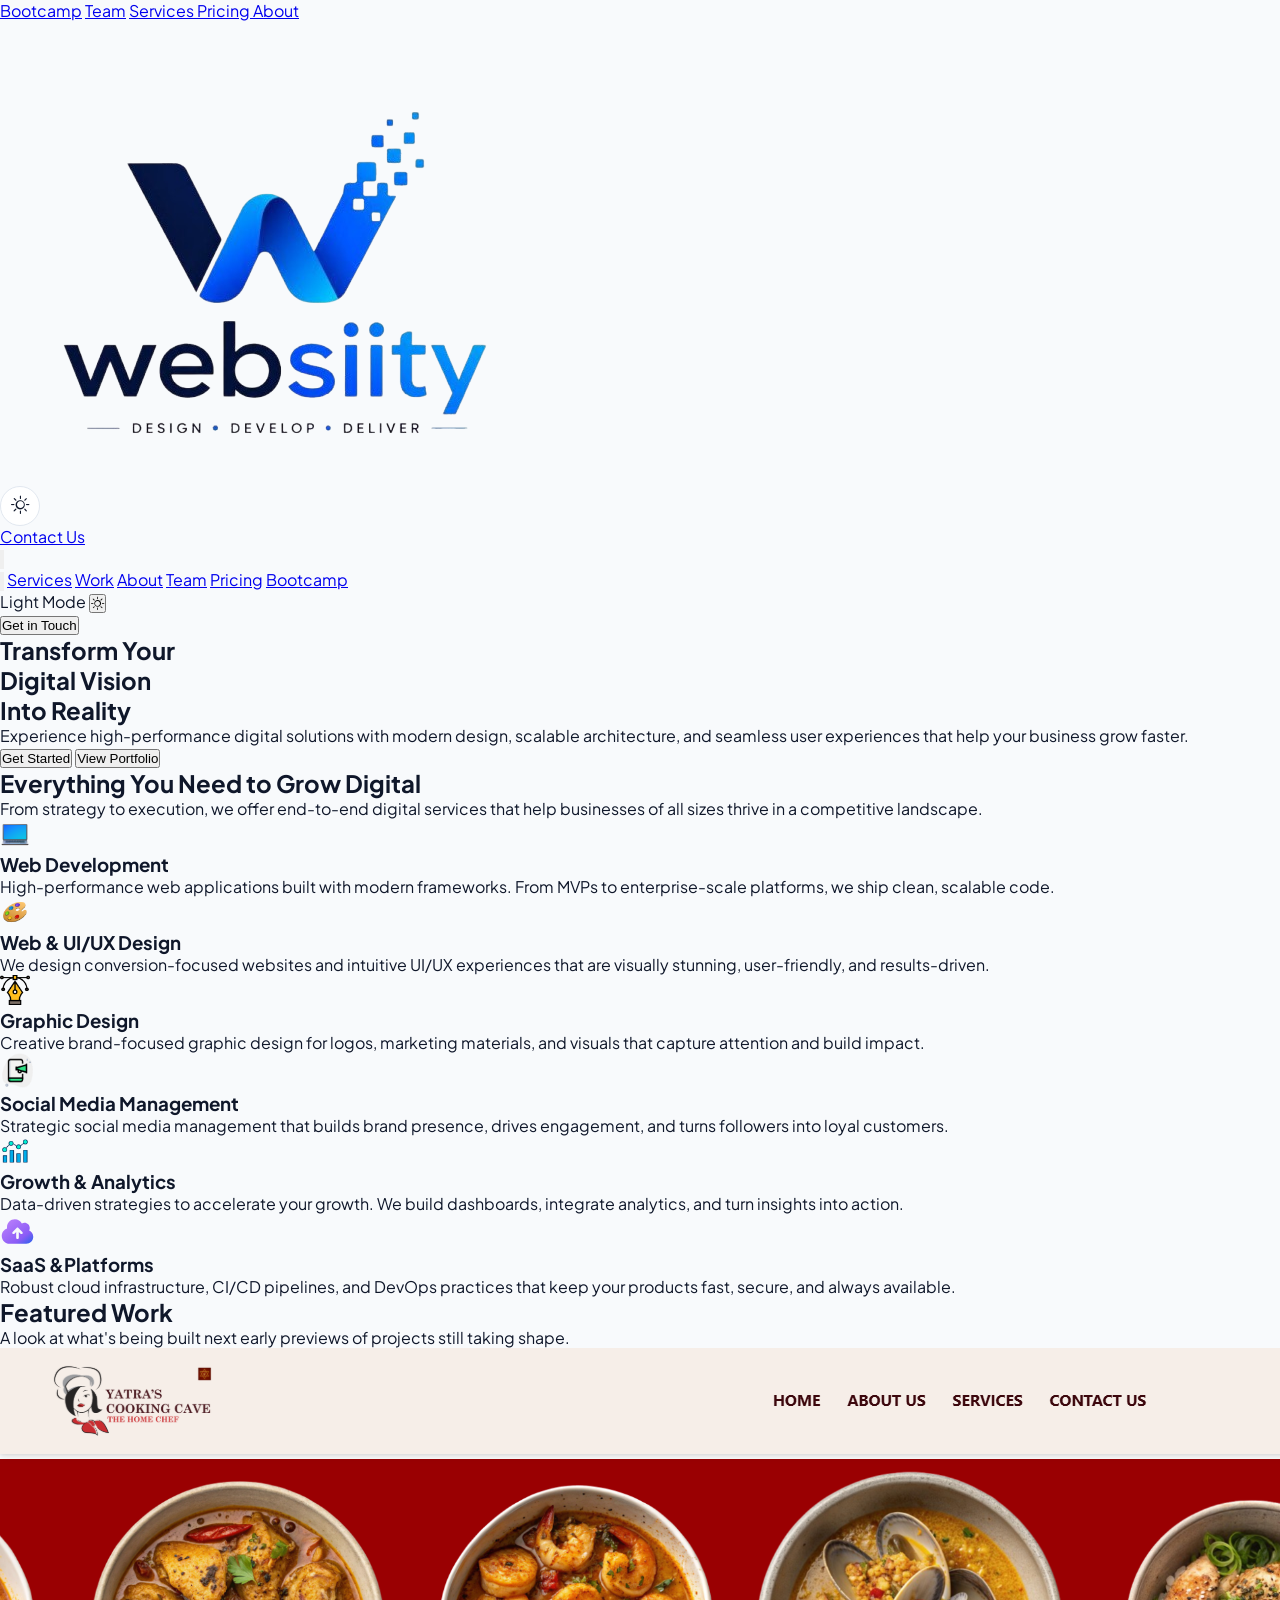
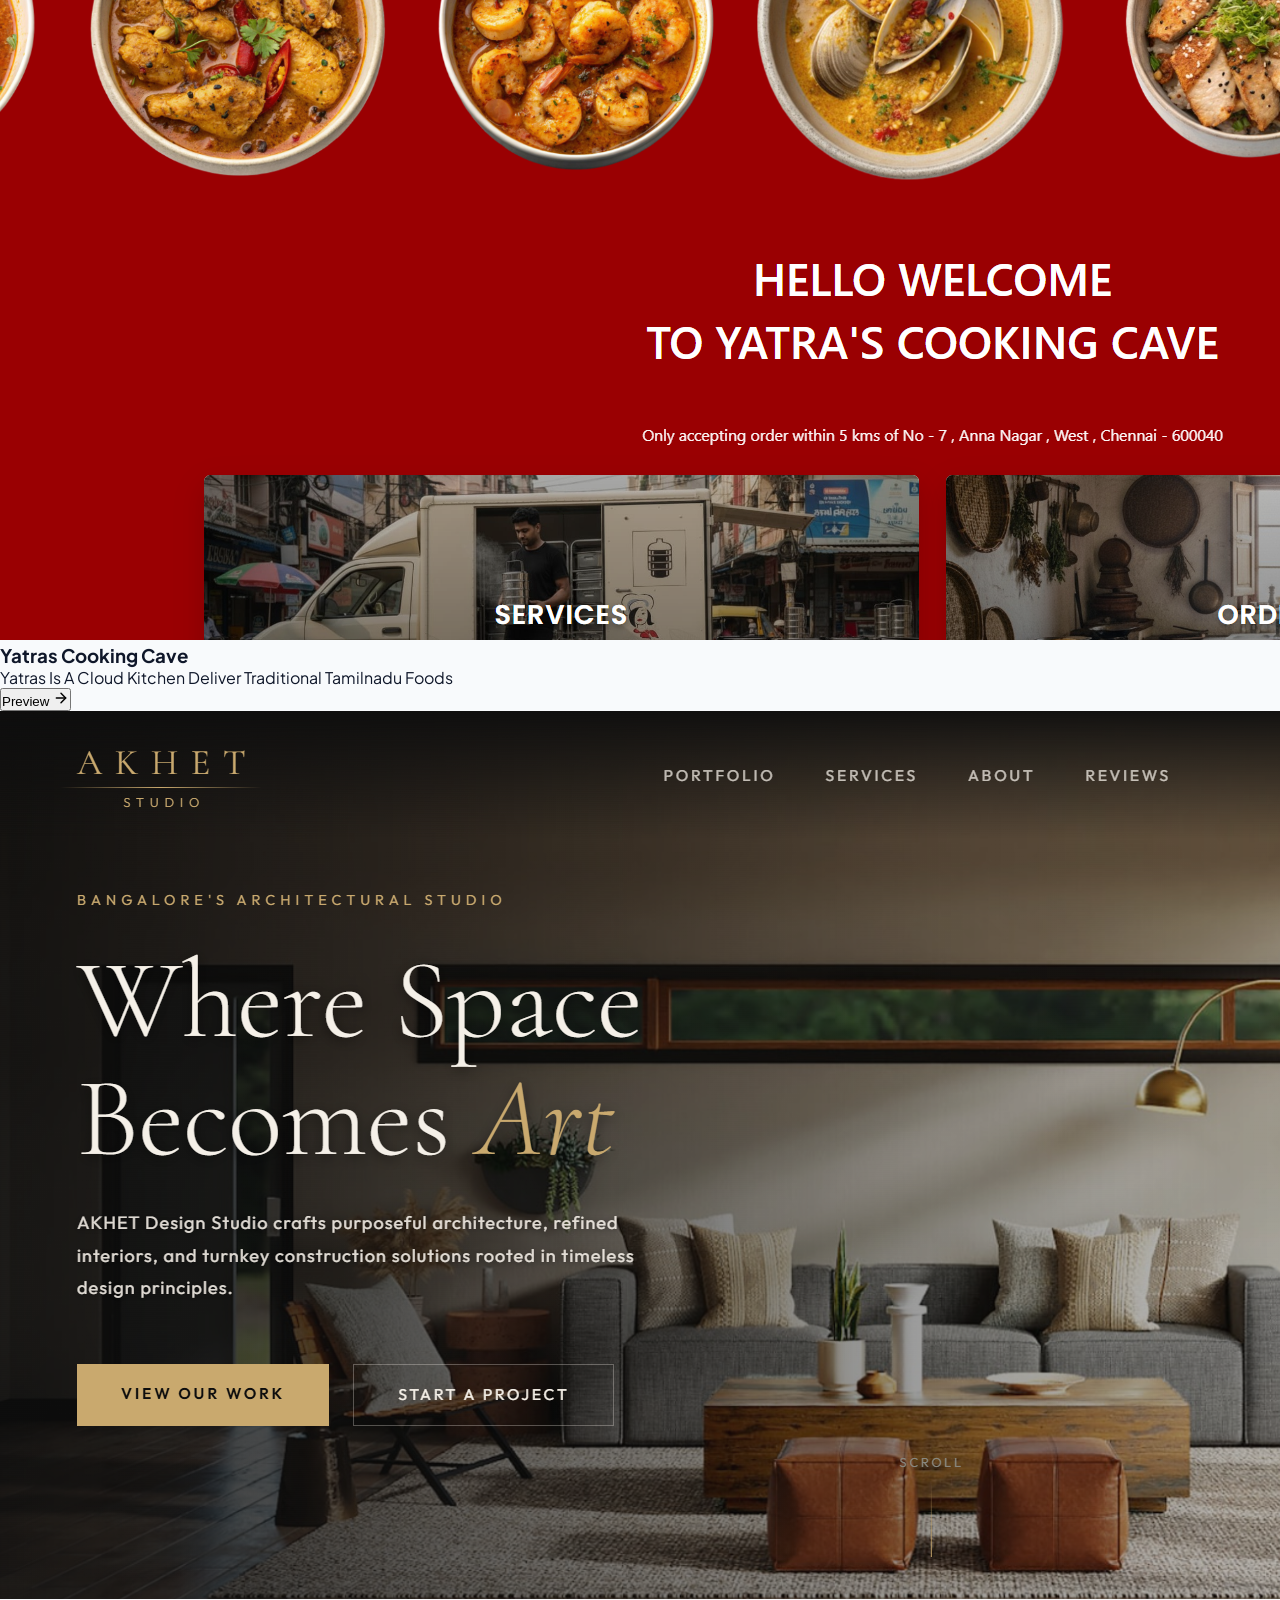
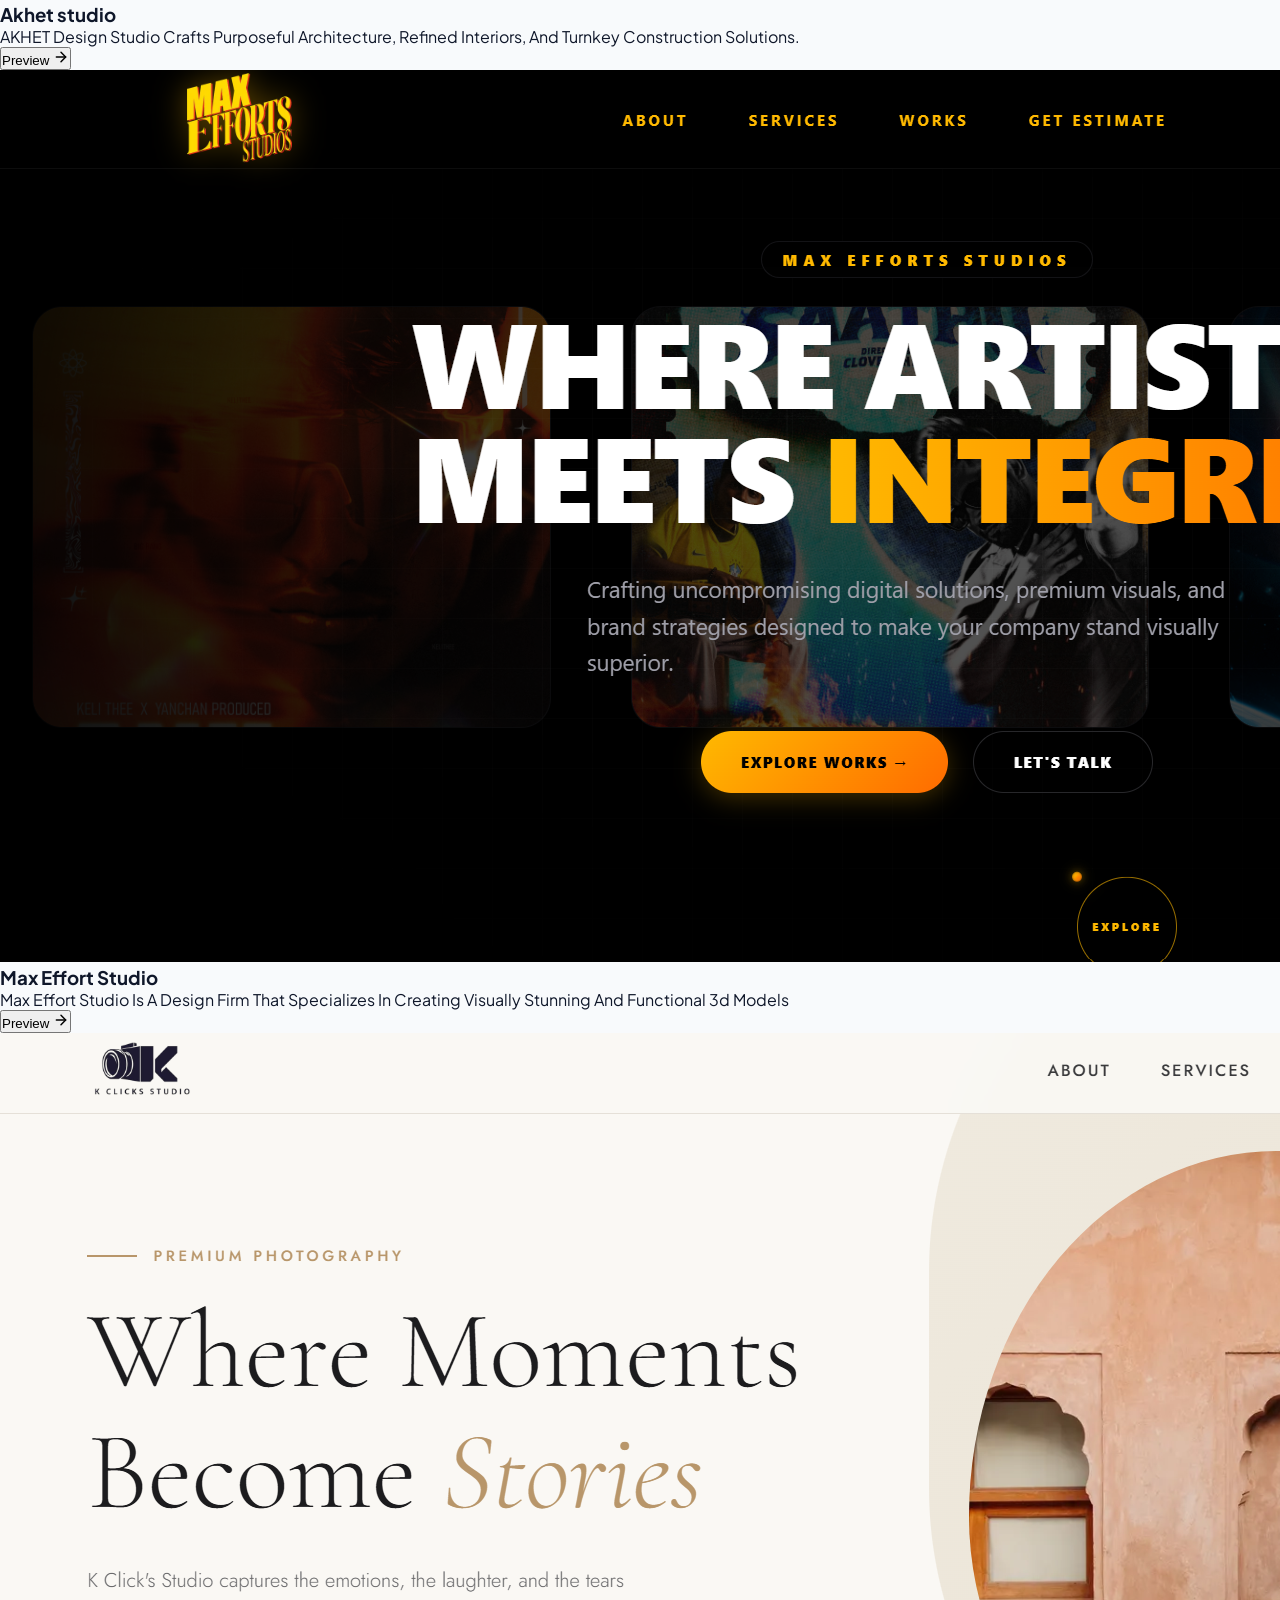
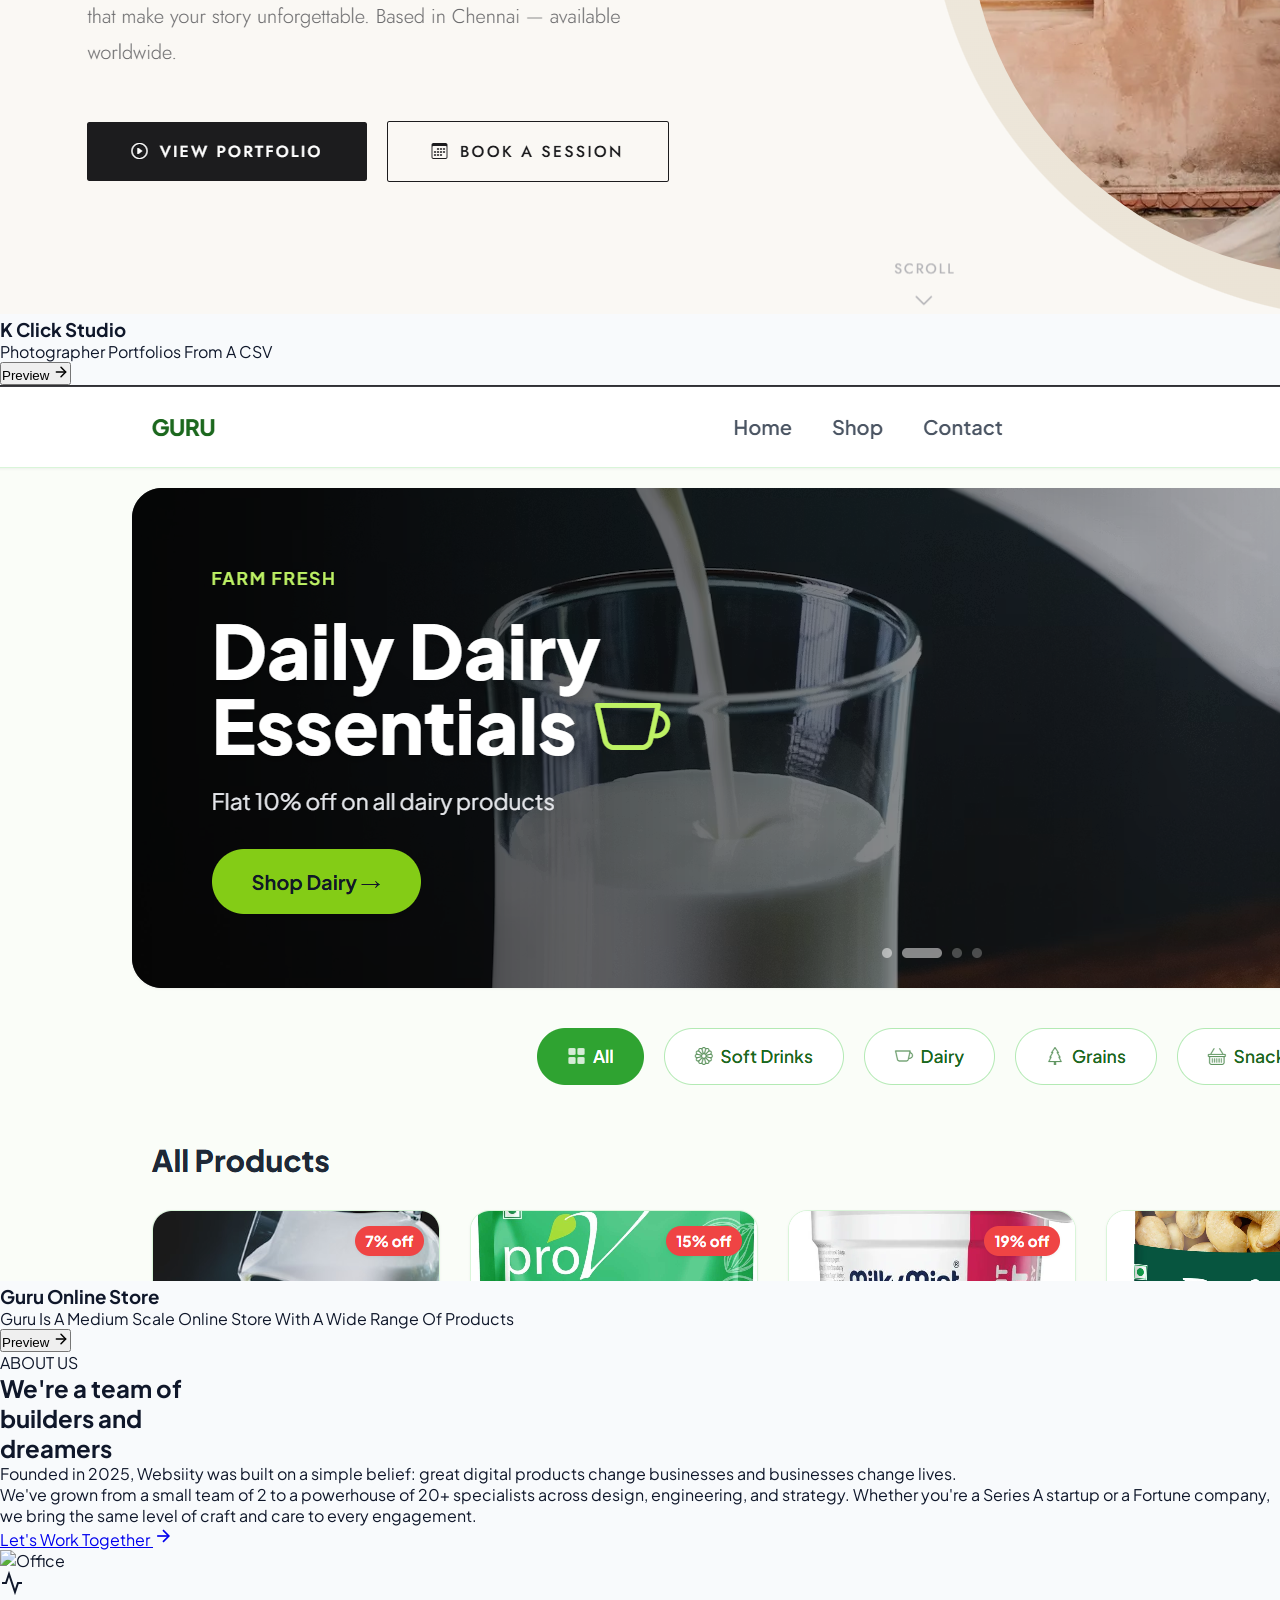
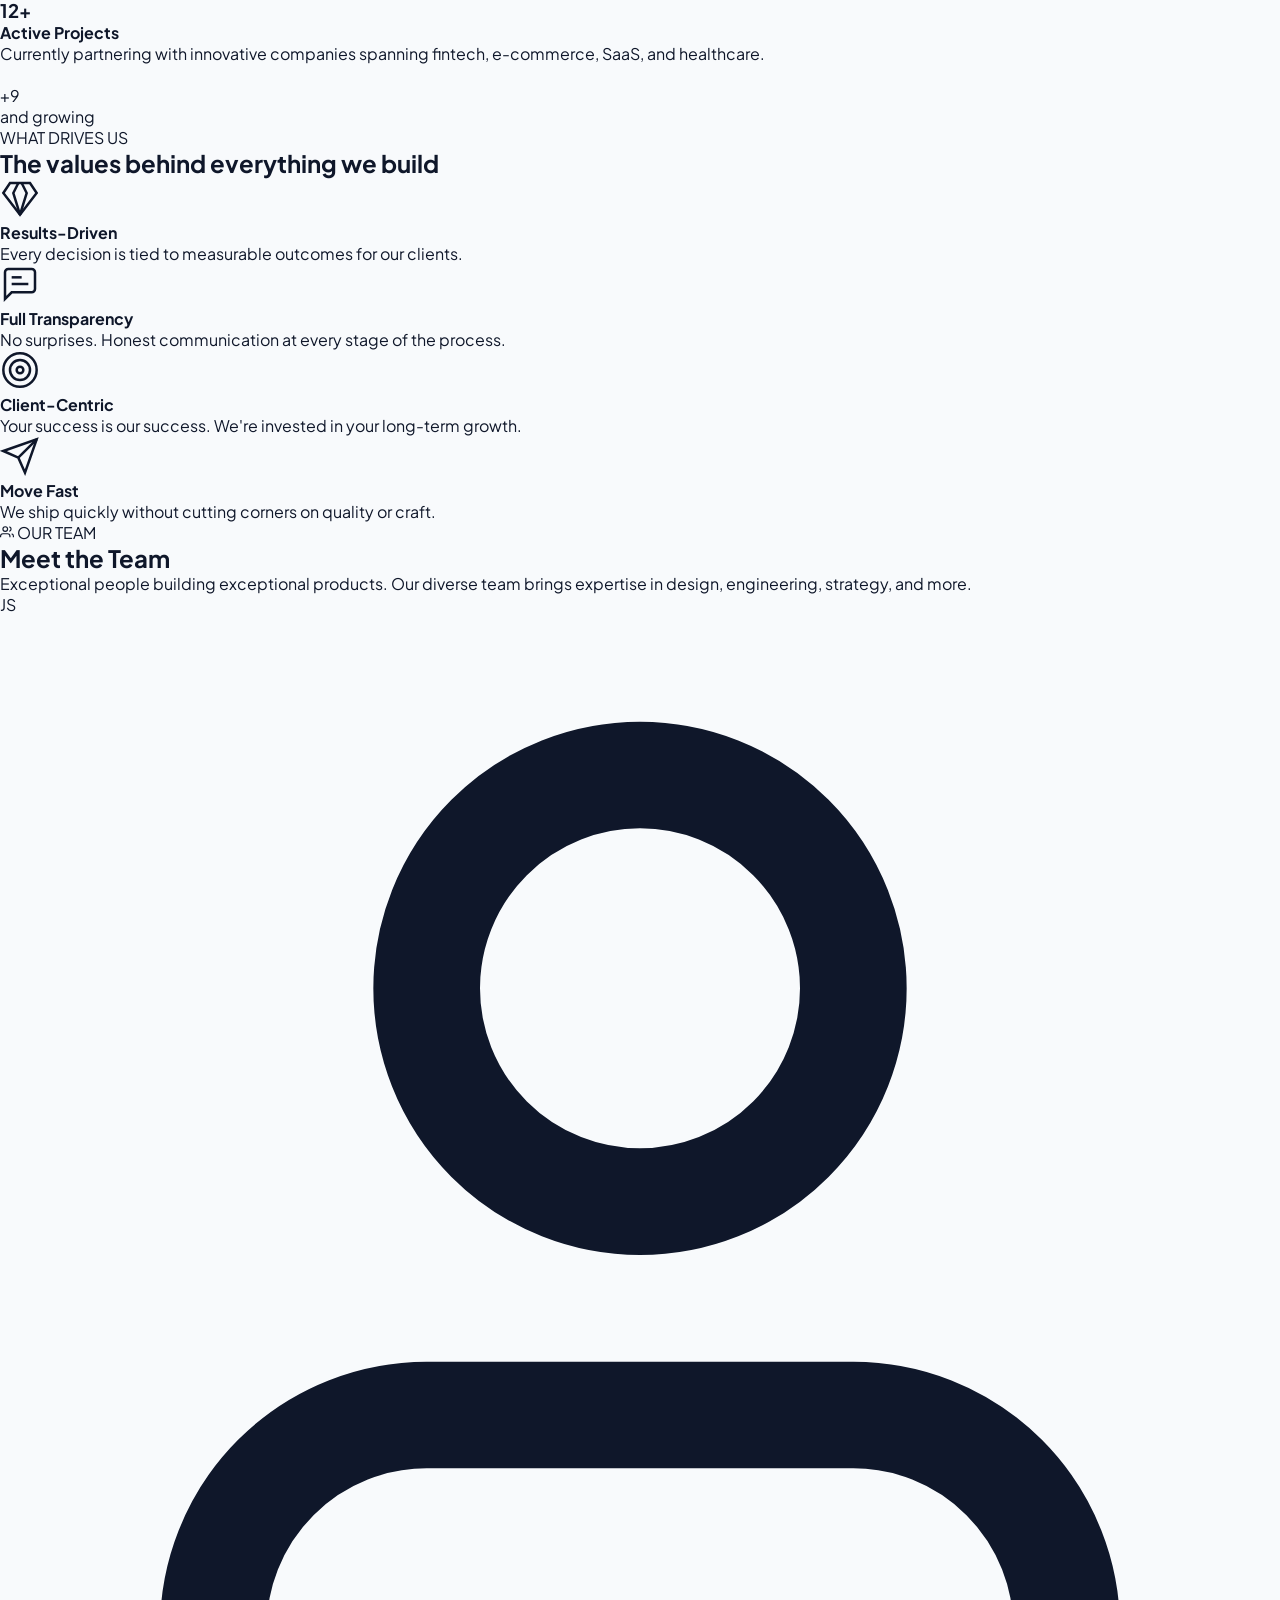
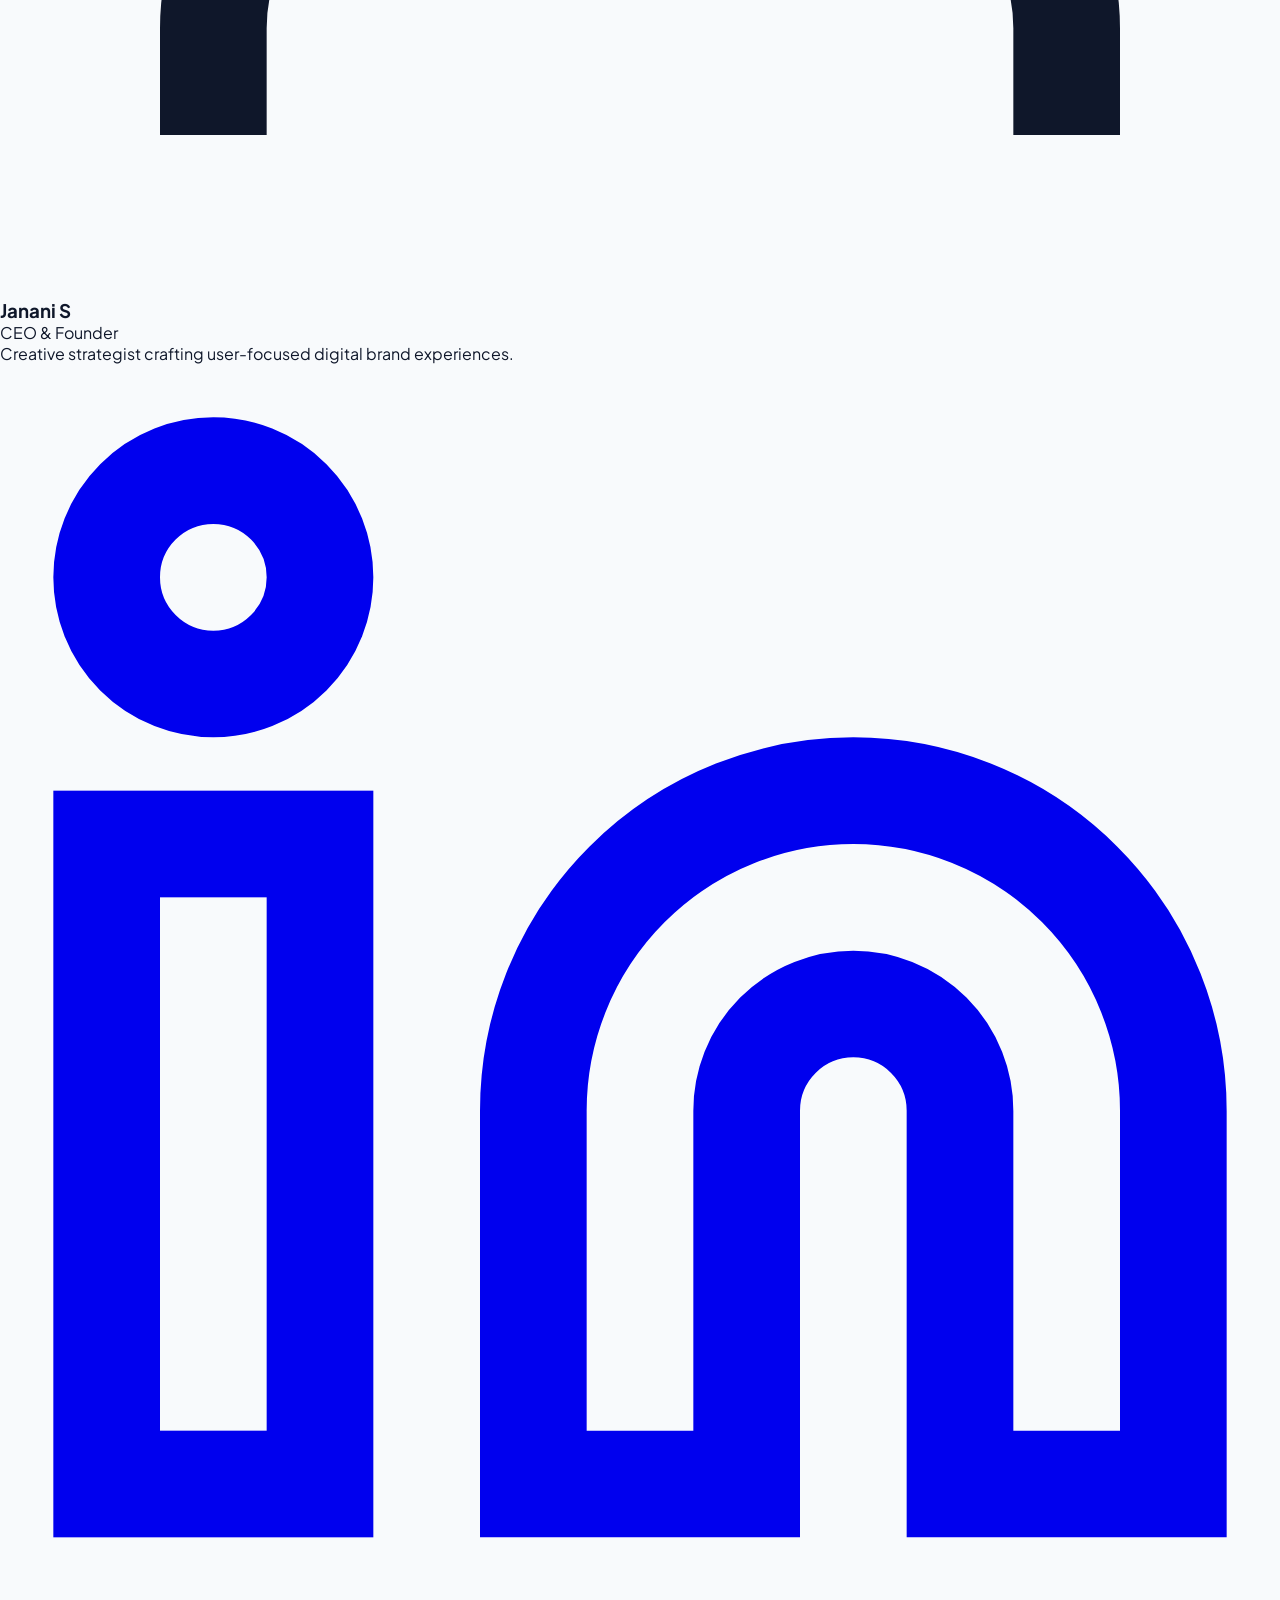
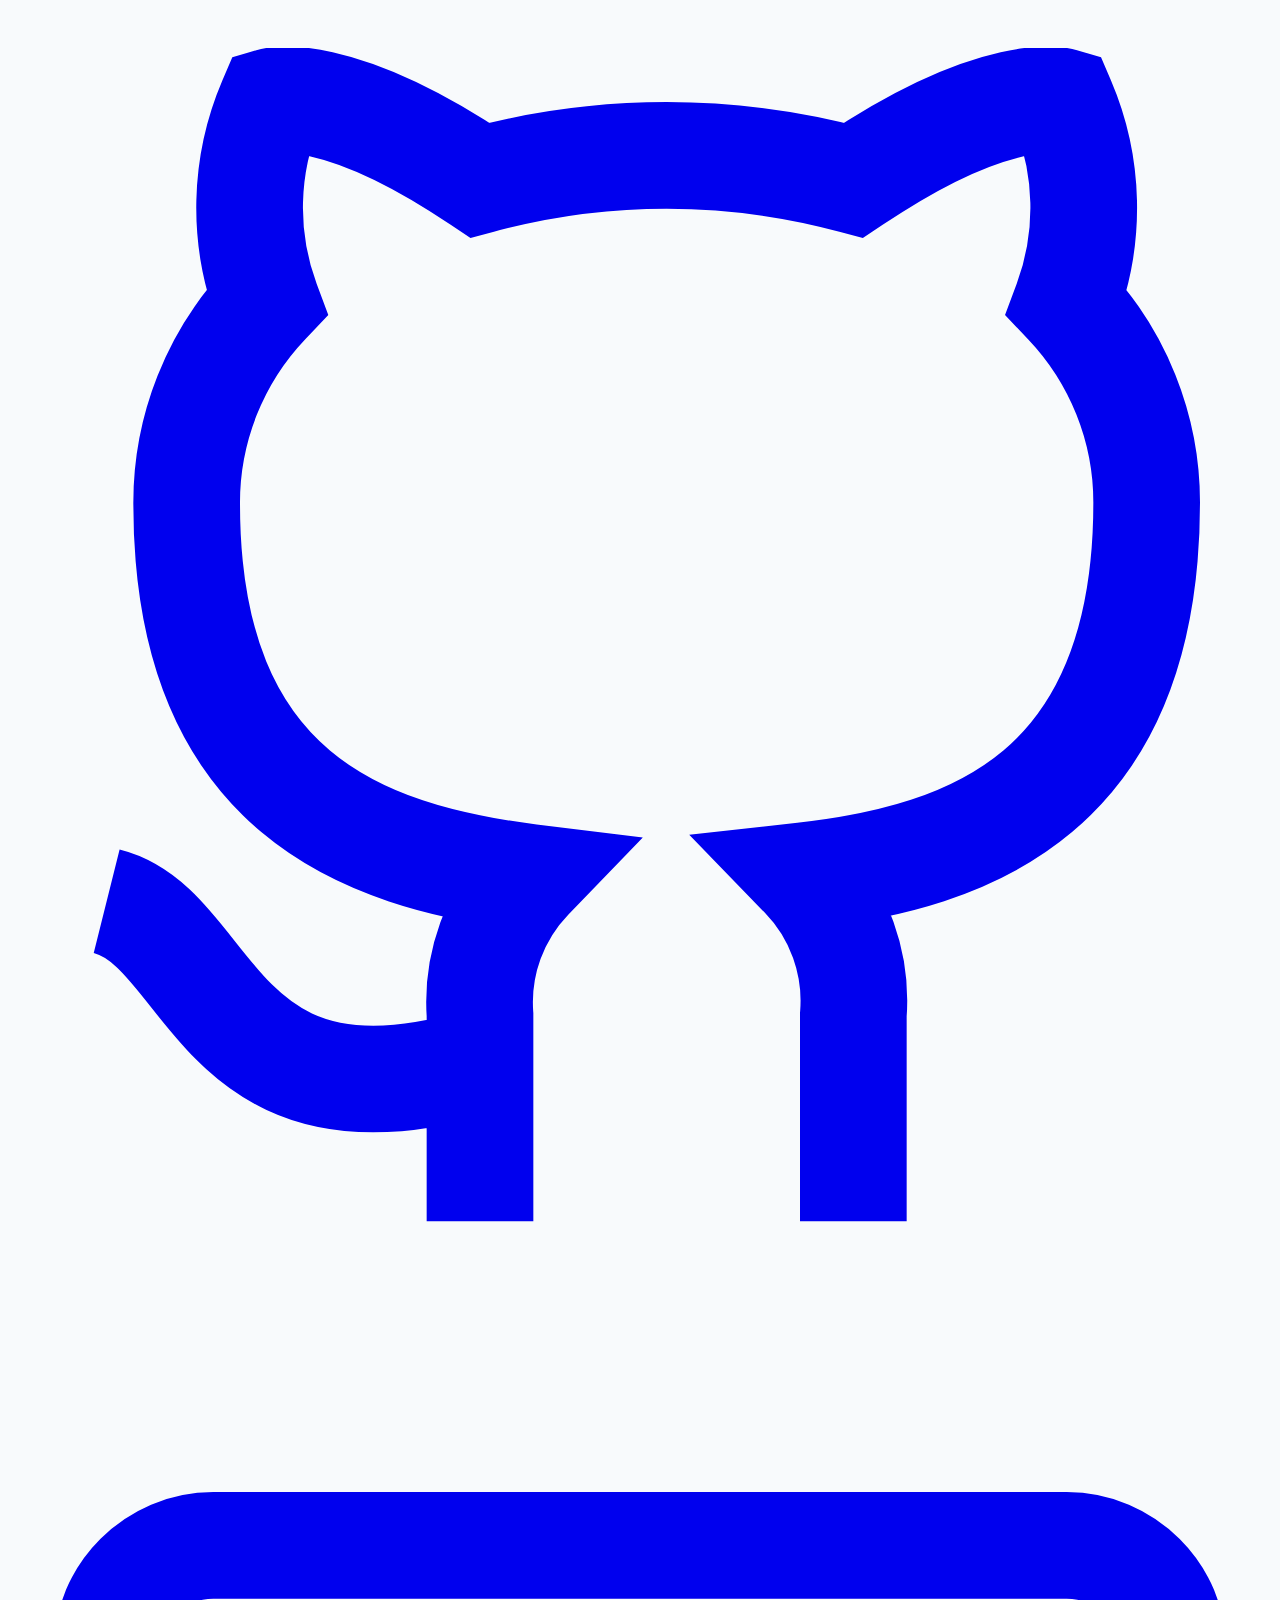
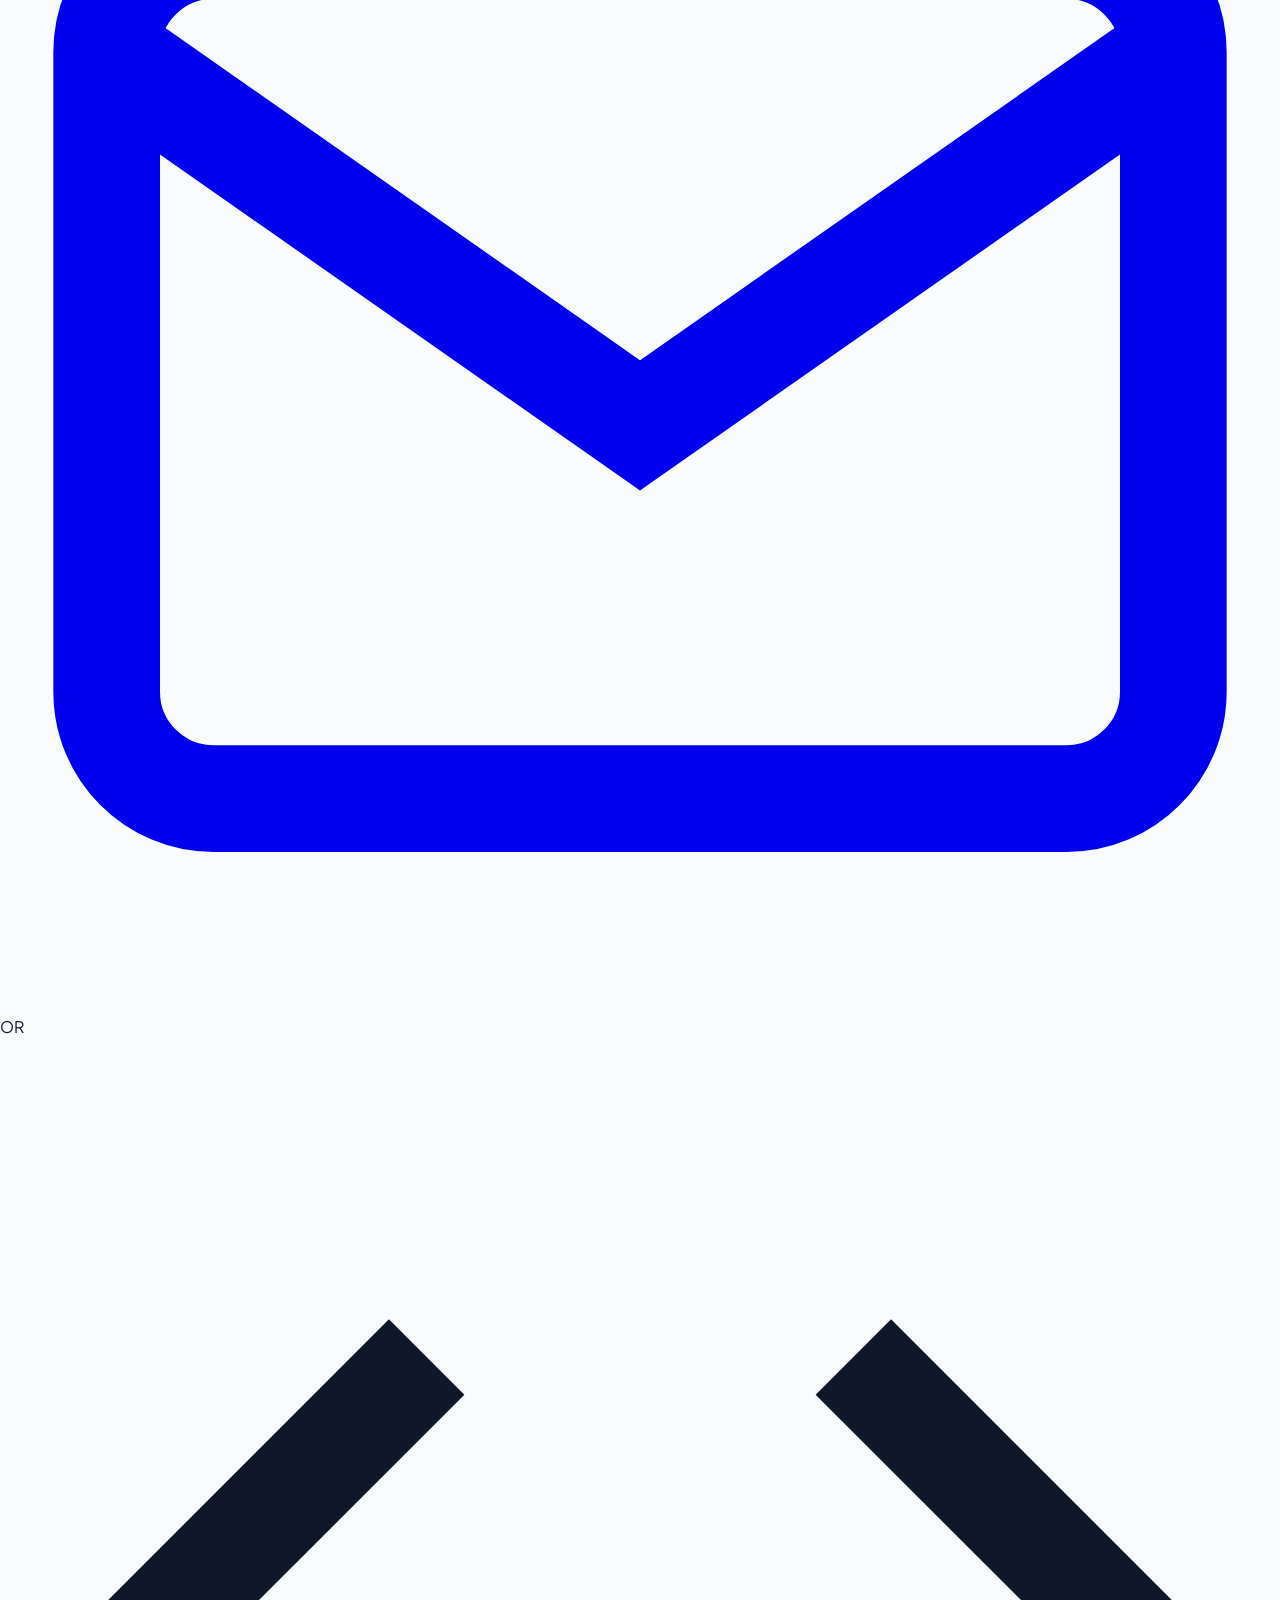
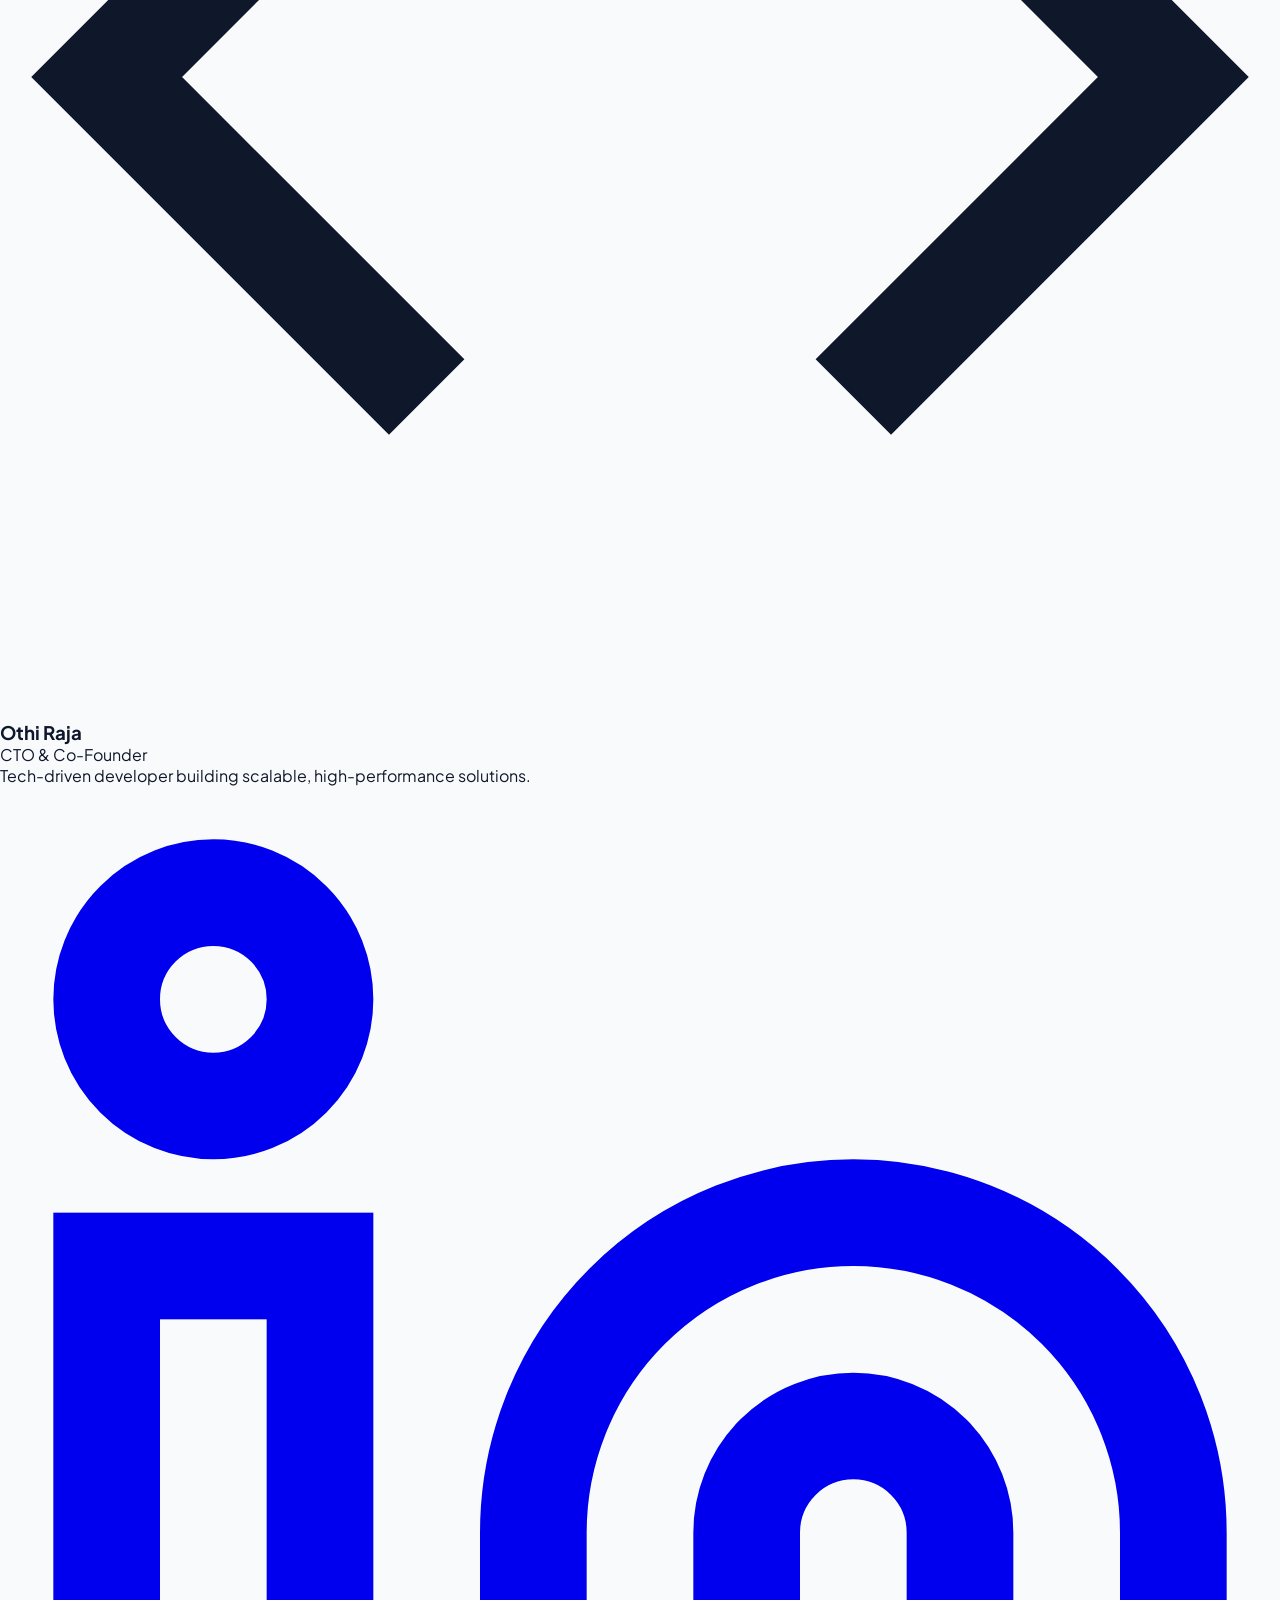
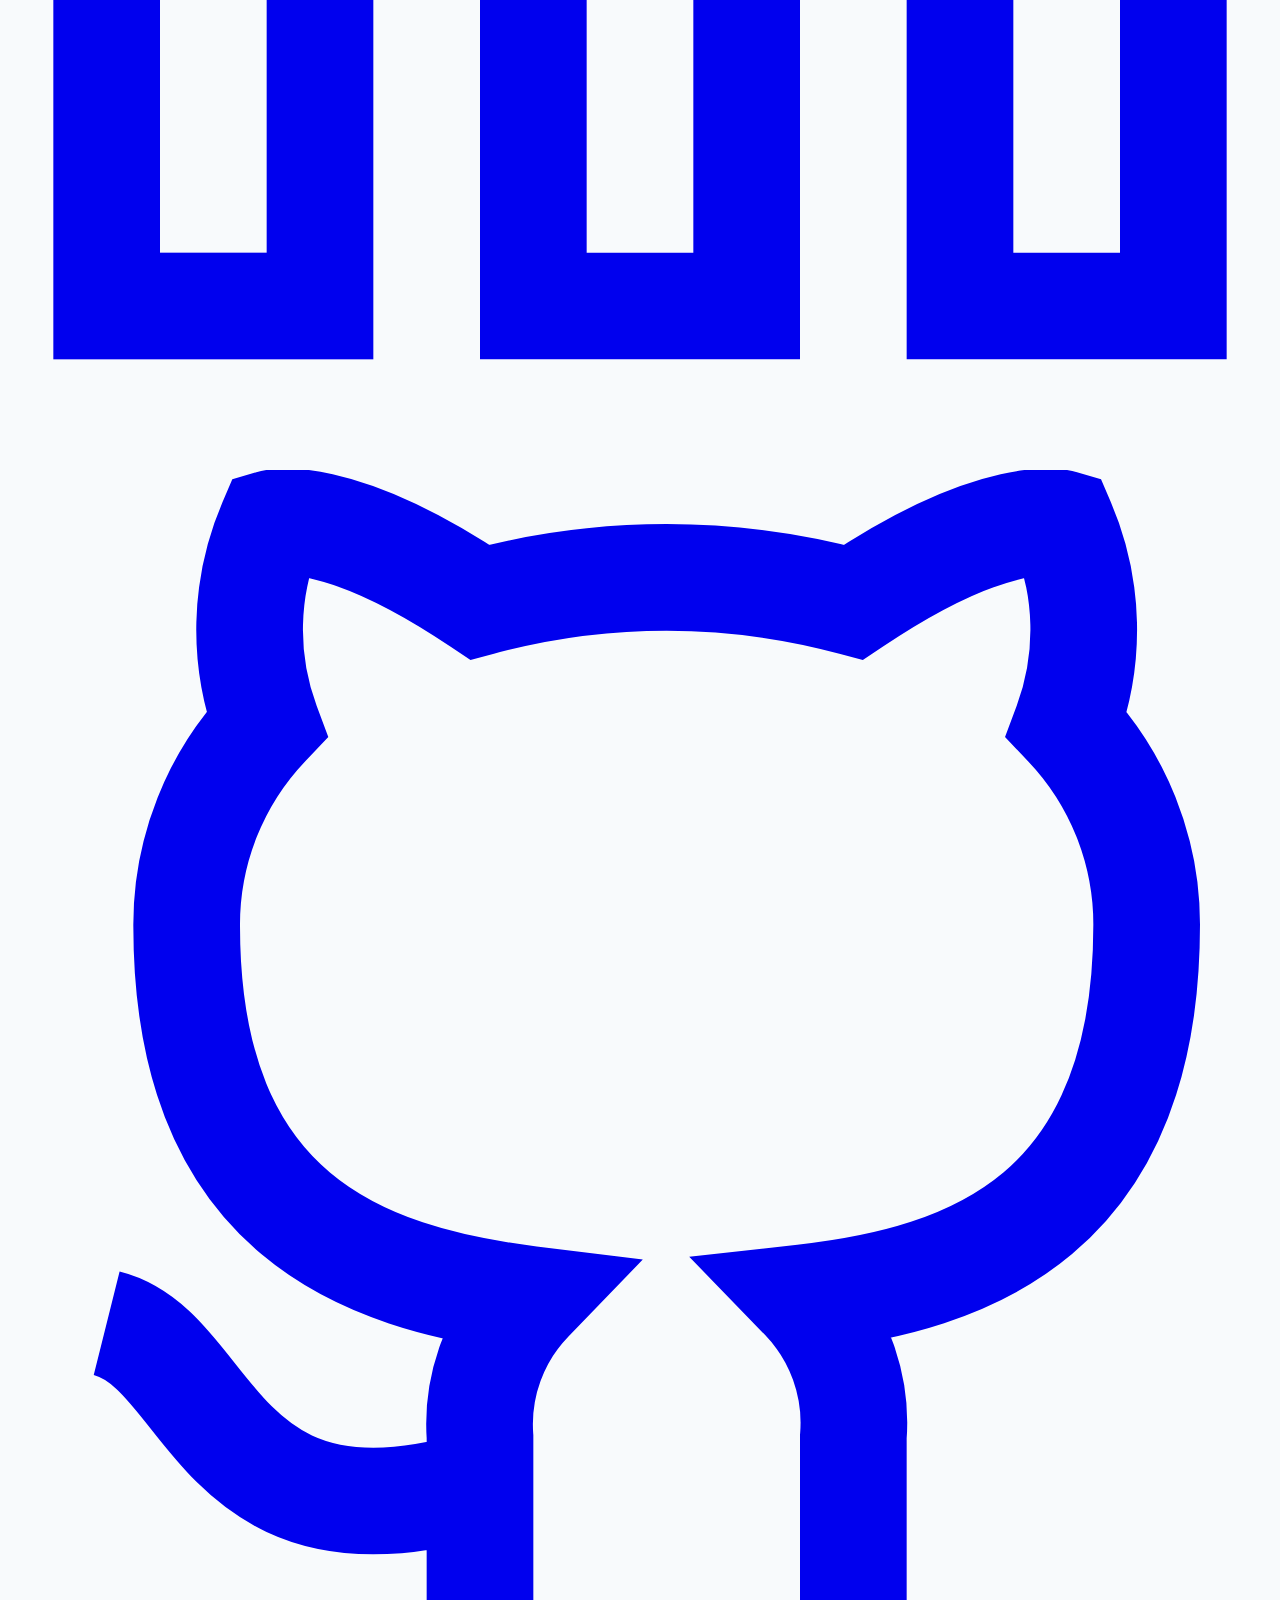
==== commit a91b35e2: "dark theme" ====
--- a/index.html
+++ b/index.html
@@ -58,7 +58,6 @@
     ]
   }
   </script>
-  
   <script src="https://cdn.tailwindcss.com"></script>
   <link rel="preconnect" href="https://fonts.googleapis.com" />
   <meta name="google-site-verification" content="Z5b1mjUH6t7N1pixcyhjUH4xm56mvptPv3Ps671emnA" />
@@ -68,7 +67,6 @@
   window.dataLayer = window.dataLayer || [];
   function gtag(){dataLayer.push(arguments);}
   gtag('js', new Date());
-
   gtag('config', 'G-JBDL5G7PCZ');
 </script>
   <link rel="preconnect" href="https://fonts.gstatic.com" crossorigin />
@@ -92,38 +90,53 @@
         }
   </style>
   <!-- NAV -->
-  <nav
-    class="bg-white px-6 py-3 flex justify-between items-center sticky top-0 z-[1000] shadow-[0_2px_20px_rgba(0,0,0,0.05)] animate-slide-down">
-    <div class="grad-logo text-2xl font-extrabold tracking-tight">
-      <img onclick="location.href='/'" src="./images/Websiity_logo.png" alt="Websiity" class="h-16 w-auto" />
-    </div>
-    <!-- Desktop Menu -->
-    <div class="hidden lg:flex gap-6 items-center">
-      <a href="#services"
-        class="nav-link relative text-slate-500 font-medium text-[0.95rem] hover:text-blue-500 transition-colors duration-300">Services</a>
-      <a href="#portfolio"
-        class="nav-link relative text-slate-500 font-medium text-[0.95rem] hover:text-blue-500 transition-colors duration-300">Work</a>
-      <a href="#about"
-        class="nav-link relative text-slate-500 font-medium text-[0.95rem] hover:text-blue-500 transition-colors duration-300">About</a>
-      <a href="#team"
-        class="nav-link relative text-slate-500 font-medium text-[0.95rem] hover:text-blue-500 transition-colors duration-300">Team</a>
-      <a href="#bootcamp"
-        class="nav-link relative text-slate-500 font-medium text-[0.95rem] hover:text-blue-500 transition-colors duration-300">Bootcamp</a>
-      <a href="./pages/pricing.html" target="_blank"
-        class="nav-link relative text-slate-500 font-medium text-[0.95rem] hover:text-blue-500 transition-colors duration-300">Pricing</a>
+<nav class="fixed top-4 left-1/2 -translate-x-1/2 z-50 w-[95%] max-w-7xl">
+ <div
+  class="bg-black rounded-full px-6 py-4 flex items-center justify-between shadow-[0_10px_30px_rgba(0,0,0,0.25)] transition-all duration-300 ease-out origin-center">
+    <!-- Left Menu -->
+    <div class="hidden lg:flex items-center gap-8">
+  
+  
+ <a href="#bootcamp" class="text-white text-sm font-medium hover:text-orange-400 transition">Bootcamp</a>
+ <a href="#team" class="text-white text-sm font-medium hover:text-orange-400 transition">Team</a>
+     <a href="#services"
+        class="text-white text-sm font-medium hover:text-orange-400 transition">
+        Services
+      </a>
+     <a href="./pages/pricing.html"
+        class="text-white text-sm font-medium hover:text-orange-400 transition">
+        Pricing
+      </a>
+ <a href="#about" class="text-white text-sm font-medium hover:text-orange-400 transition">About</a> 
+    </div>
+    <!-- Center Logo -->
+    <div class="absolute left-1/2 -translate-x-1/2 flex items-center gap-2">
+      <img src="./images/Websiity_logo.png"
+        alt="Websiity"
+        class="h-12 w-auto brightness-0 invert">
+      <!-- <span class="text-white font-bold text-lg">
+        Websiity
+      </span> -->
+    </div>
+    <!-- Right Side -->
+    <div class="hidden lg:flex items-center gap-6">
+ <button
+    id="theme-toggle-btn"
+    aria-label="Toggle theme"
+    title="Toggle Light / Dark"
+    class="w-10 h-10 rounded-full bg-white/10 border border-white/10 flex items-center justify-center text-white hover:bg-white/20 transition-all duration-300">
+    <i id="theme-icon" class="bi bi-sun"></i>
+  </button>
       <a href="#contact"
-        class="nav-link relative text-slate-500 font-medium text-[0.95rem] hover:text-blue-500 transition-colors duration-300">Contact</a>
-      <button onclick="location.href='#contact'"
-        class="bg-gradient-to-r from-blue-500 to-cyan-400 text-white px-8 py-3 rounded-full font-semibold shadow-[0_4px_15px_rgba(59,130,246,0.3)] hover:-translate-y-0.5 hover:shadow-[0_6px_25px_rgba(59,130,246,0.4)] transition-all duration-300">Get
-        in Touch</button>
-    </div>
-    <!-- Mobile Hamburger -->
-    <button id="mobile-menu-btn" class="lg:hidden p-2 text-slate-600 hover:text-blue-500 focus:outline-none z-[1010]">
-      <svg class="w-7 h-7" fill="none" stroke="currentColor" viewBox="0 0 24 24">
-        <path stroke-linecap="round" stroke-linejoin="round" stroke-width="2" d="M4 6h16M4 12h16M4 18h16"></path>
-      </svg>
-    </button>
-  </nav>
+        class="bg-[#F58A5D] hover:bg-[#eb7d4e] text-white px-6 py-3 rounded-full font-semibold transition-all duration-300">
+        Contact Us
+      </a>
+    </div>
+  <!-- Mobile Hamburger --> 
+   <button id="mobile-menu-btn" class="lg:hidden  text-slate-600 hover:text-blue-500 focus:outline-none z-[1010]">
+     <svg class="w-7 h-7" fill="none" stroke="currentColor" viewBox="0 0 24 24"> <path stroke-linecap="round" stroke-linejoin="round" stroke-width="2" d="M4 6h16M4 12h16M4 18h16"></path> </svg> </button>
+  </div>
+</nav>
   <!-- Mobile Sidebar Overlay -->
   <div id="mobile-sidebar"
     class="fixed inset-0 bg-slate-900/50 z-[1005] opacity-0 pointer-events-none transition-opacity duration-300 lg:hidden">
@@ -132,7 +145,7 @@
   <div id="mobile-menu"
     class="fixed top-0 right-0 h-full w-72 bg-white z-[1010] transform translate-x-full transition-transform duration-300 ease-in-out lg:hidden shadow-2xl flex flex-col pt-20 px-6">
     <button id="close-menu-btn"
-      class="absolute top-5 right-6 p-2 text-slate-600 hover:text-blue-500 focus:outline-none">
+      class="absolute top-5 right-6 p-2 text-white-600  focus:outline-none">
       <svg class="w-7 h-7" fill="none" stroke="currentColor" viewBox="0 0 24 24">
         <path stroke-linecap="round" stroke-linejoin="round" stroke-width="2" d="M6 18L18 6M6 6l12 12"></path>
       </svg>
@@ -145,61 +158,63 @@
       class="mobile-link block py-4 border-b border-slate-100 text-slate-600 font-medium hover:text-blue-500">About</a>
     <a href="#team"
       class="mobile-link block py-4 border-b border-slate-100 text-slate-600 font-medium hover:text-blue-500">Team</a>
+    <a href="./pages/pricing.html" target="_blank"
+        class="nav-link relative text-slate-500 font-medium text-[0.95rem] hover:text-blue-500 transition-colors duration-300">Pricing</a>
     <a href="#bootcamp"
       class="mobile-link block py-4 border-b border-slate-100 text-slate-600 font-medium hover:text-blue-500">Bootcamp</a>
-    <a href="#contact" class="mobile-link block py-4 text-slate-600 font-medium hover:text-blue-500">Contact</a>
-    <button
-      class="mt-8 bg-gradient-to-r from-blue-500 to-cyan-400 text-white w-full py-3 rounded-full font-semibold shadow-[0_4px_15px_rgba(59,130,246,0.3)]">Get
+    <!-- <a href="#contact" class="mobile-link block py-4 text-slate-600 font-medium hover:text-blue-500">Contact</a> -->
+    <!-- Theme Toggle Row (inside sidebar) -->
+    <div class="flex items-center justify-between py-4 border-b border-slate-100 mt-2">
+      <span class="text-sm font-semibold text-slate-600" id="theme-label-mobile">Light Mode</span>
+      <button id="theme-toggle-btn-mobile" aria-label="Toggle theme"
+        class="flex items-center justify-center w-10 h-10 rounded-full border border-slate-200 text-slate-600 hover:text-blue-500 hover:border-blue-400 transition-all duration-300 text-lg">
+        <i id="theme-icon-mobile" class="bi bi-sun"></i>
+      </button>
+    </div>
+    <button onclick="location.href='#contact'"
+      class="mt-6 bg-gradient-to-r from-blue-500 to-cyan-400 text-white w-full py-3 rounded-full font-semibold shadow-[0_4px_15px_rgba(59,130,246,0.3)]">Get
       in Touch</button>
   </div>
   <!-- HERO -->
-  <section
-    class="px-12 py-24 bg-gradient-to-br from-white via-blue-50/50 to-cyan-50/50 grid grid-cols-1 lg:grid-cols-2 gap-16 items-center min-h-screen animate-fade-in">
-    <div>
-      <h1 class="text-5xl lg:text-6xl font-extrabold leading-tight mb-6 text-slate-900"
-        style="animation:slideInLeft 0.8s ease-out 0.2s both">
-        Transform Your<span class="highlight"> Digital Vision</span> Into Reality
-      </h1>
-      <p class="text-xl text-slate-500 mb-8 leading-relaxed" style="animation:slideInLeft 0.8s ease-out 0.3s both">
-        We're a team of builders and dreamers crafting remarkable digital products, scalable platforms, and
-        unforgettable brand experiences for the future.
-      </p>
-      <div class="flex flex-wrap gap-6" style="animation:slideInLeft 0.8s ease-out 0.4s both">
-        <button
-          class="bg-gradient-to-r from-blue-500 to-cyan-400 text-white px-8 py-3 rounded-full font-semibold shadow-[0_4px_15px_rgba(59,130,246,0.3)] hover:-translate-y-0.5 hover:shadow-[0_6px_25px_rgba(59,130,246,0.4)] transition-all duration-300">Start
-          Your Project</button>
-        <button onclick="location.href='#portfolio'"
-          class="bg-white text-blue-500 px-8 py-3 rounded-full border-2 border-blue-500 font-semibold hover:bg-blue-500 hover:text-white hover:-translate-y-0.5 transition-all duration-300">Explore
-          Our Work</button>
-      </div>
-    </div>
-    <div class="relative animate-float">
-      <div
-        class="absolute w-[400px] h-[400px] bg-gradient-to-br from-blue-100 to-cyan-100 rounded-[40%_60%_70%_30%/40%_50%_60%_50%] animate-blob -z-0 top-0 left-0">
-      </div>
-      <div class="relative bg-white p-8 rounded-[20px] shadow-[0_20px_60px_rgba(0,0,0,0.08)] z-10">
-        <h3 class="text-blue-500 font-bold text-center mb-4">Our Impact</h3>
-        <div class="grid grid-cols-2 gap-4 text-center">
-          <div>
-            <div class="text-4xl font-extrabold text-blue-500">50+</div>
-            <div class="text-slate-500 text-sm">Projects Delivered</div>
-          </div>
-          <div>
-            <div class="text-4xl font-extrabold text-cyan-400">20+</div>
-            <div class="text-slate-500 text-sm">Team Members</div>
-          </div>
-          <div>
-            <div class="text-4xl font-extrabold text-blue-500">98%</div>
-            <div class="text-slate-500 text-sm">Client Satisfaction</div>
-          </div>
-          <div>
-            <div class="text-4xl font-extrabold text-cyan-400">15+</div>
-            <div class="text-slate-500 text-sm">Years Combined</div>
-          </div>
-        </div>
-      </div>
-    </div>
-  </section>
+<section class="min-h-screen flex items-center justify-center px-5 sm:px-6 pt-28 lg:pt-20 bg-[#f8f8f8] relative overflow-hidden">
+
+  <!-- Noise Texture -->
+  <div class="absolute inset-0 opacity-30 pointer-events-none"
+    style="background-image:url('data:image/svg+xml,%3Csvg xmlns=%22http://www.w3.org/2000/svg%22 width=%22200%22 height=%22200%22 viewBox=%220 0 200 200%22%3E%3Ccircle cx=%2220%22 cy=%2230%22 r=%221%22 fill=%22%23999%22/%3E%3Ccircle cx=%2280%22 cy=%2260%22 r=%221%22 fill=%22%23999%22/%3E%3Ccircle cx=%22150%22 cy=%22120%22 r=%221%22 fill=%22%23999%22/%3E%3Ccircle cx=%22100%22 cy=%22180%22 r=%221%22 fill=%22%23999%22/%3E%3C/svg%3E');">
+  </div>
+
+  <div class="max-w-5xl mx-auto text-center relative z-10">
+
+    <h1
+      class="font-serif text-[3.5rem] sm:text-[4.5rem] md:text-[5.5rem] lg:text-[7rem] leading-[0.9] tracking-tight text-black mb-6">
+      Transform Your
+      <br>
+      Digital Vision
+      <br>
+      Into Reality
+    </h1>
+
+    <p
+      class="max-w-2xl mx-auto text-gray-500 text-base sm:text-lg lg:text-xl leading-relaxed mb-10 px-2">
+      Experience high-performance digital solutions with modern design,
+      scalable architecture, and seamless user experiences that help your
+      business grow faster.
+    </p>
+
+    <div class="flex flex-col sm:flex-row items-center justify-center gap-4">
+      <button
+        class="w-full sm:w-auto bg-orange-400 hover:bg-orange-500 text-white font-semibold px-10 py-4 rounded-full transition-all duration-300">
+        Get Started
+      </button>
+
+      <button
+        class="w-full sm:w-auto bg-white border border-gray-200 hover:border-gray-300 text-gray-700 font-semibold px-10 py-4 rounded-full transition-all duration-300 shadow-sm">
+        View Portfolio
+      </button>
+    </div>
+
+  </div>
+</section>
   <!-- SERVICES -->
   <section class="py-20 px-12 bg-gradient-to-b from-slate-50 to-white" id="services">
     <div class="text-center mb-16">
@@ -282,7 +297,7 @@
     </div>
   </section>
   <!-- PORTFOLIO -->
-  <section class="py-32 px-8 bg-white flex flex-col items-center max-w-[1400px] mx-auto" id="portfolio">
+  <!-- <section class="py-32 px-8 bg-white flex flex-col items-center max-w-[1400px] mx-auto" id="portfolio">
     <div class="text-center mb-16 flex flex-col items-center">
       <div
         class="inline-flex items-center gap-2 bg-violet-50 text-violet-700 px-5 py-1.5 rounded-full text-xs font-extrabold tracking-widest uppercase mb-6">
@@ -294,7 +309,6 @@
         showcase our expertise across design, development, and strategy.</p>
     </div>
     <div class="grid grid-cols-1 md:grid-cols-2 gap-8 w-full mb-12">
-      <!-- NovaTech -->
       <div
         class="p-item relative rounded-2xl overflow-hidden flex h-[280px] shadow-sm hover:-translate-y-1.5 hover:shadow-2xl transition-all duration-300 bg-gradient-to-br from-purple-100 to-indigo-100">
         <div class="relative z-10 p-10 flex flex-col w-full md:w-[55%]">
@@ -331,7 +345,6 @@
           </div>
         </div>
       </div>
-      <!-- BrandIdentity -->
       <div
         class="p-item relative rounded-2xl overflow-hidden flex h-[280px] shadow-sm hover:-translate-y-1.5 hover:shadow-2xl transition-all duration-300 bg-gradient-to-br from-pink-100 to-rose-100">
         <div class="relative z-10 p-10 flex flex-col w-full md:w-[55%]">
@@ -365,7 +378,6 @@
           </div>
         </div>
       </div>
-      <!-- E-Commerce -->
       <div
         class="p-item relative rounded-2xl overflow-hidden flex h-[280px] shadow-sm hover:-translate-y-1.5 hover:shadow-2xl transition-all duration-300 bg-gradient-to-br from-sky-100 to-blue-100">
         <div class="relative z-10 p-10 flex flex-col w-full md:w-[55%]">
@@ -399,7 +411,6 @@
           </div>
         </div>
       </div>
-      <!-- FinTech -->
       <div
         class="p-item relative rounded-2xl overflow-hidden flex h-[280px] shadow-sm hover:-translate-y-1.5 hover:shadow-2xl transition-all duration-300 bg-gradient-to-br from-emerald-50 to-green-100">
         <div class="relative z-10 p-10 flex flex-col w-full md:w-[55%]">
@@ -453,6 +464,101 @@
       </svg>
       View All Projects
     </a>
+  </section> -->
+  <section class="max-w-6xl mx-auto  featured-work">
+    <!-- Header -->
+    <div class="mb-14 max-w-xl">
+      <h2 class="font-display text-black mt-10 text-4xl sm:text-5xl font-700 text-[#14181F] leading-[1.05] mb-4">
+       Featured Work
+      </h2>
+      <p class="text-[#6B6F76] text-base sm:text-lg leading-relaxed">
+        A look at what's being built next early previews of projects still taking shape. 
+      </p>
+    </div>
+    <!-- Card Grid -->
+    <div class="grid grid-cols-1 sm:grid-cols-2 lg:grid-cols-3 gap-7">
+        <article onclick="openModal('Yatras Cooking Cave', './images/project2.png', 'yatras is a Cloud Kitchen deliver traditional tamilnadu foods')" class="card bg-white rounded-2xl overflow-hidden border border-[#E5E3DB] relative cursor-pointer hover:shadow-xl transition-shadow duration-300">
+        <div class="overflow-hidden h-48">
+          <img src="./images/project2.png" alt=" Yatras Cooking Cave project preview" class="card-img w-full h-full object-cover" />
+        </div>
+        <div class="p-6">
+          <h3 class="font-display text-xl font-600 text-[#14181F] mb-1">Yatras Cooking Cave</h3>
+          <p class="text-sm text-[#6B6F76] mb-5" style="text-transform: capitalize;">yatras is a Cloud Kitchen deliver traditional tamilnadu foods</p>
+          <button onclick="event.stopPropagation(); window.open('https://yatrascookingcave.com/','_blank')" class="preview-btn inline-flex items-center gap-2 text-sm font-semibold text-[#2D5BFF] hover:text-[#1a3fcc]">
+            Preview
+            <svg width="16" height="16" viewBox="0 0 24 24" fill="none" stroke="currentColor" stroke-width="2.2" stroke-linecap="round" stroke-linejoin="round">
+              <line x1="5" y1="12" x2="19" y2="12"></line>
+              <polyline points="12 5 19 12 12 19"></polyline>
+            </svg>
+          </button>
+        </div>
+      </article>
+          <article onclick="openModal('Yatras Cooking Cave', './images/project2.png', 'yatras is a Cloud Kitchen deliver traditional tamilnadu foods')" class="card bg-white rounded-2xl overflow-hidden border border-[#E5E3DB] relative cursor-pointer hover:shadow-xl transition-shadow duration-300">
+        <div class="overflow-hidden h-48">
+          <img src="./images/Akhet_image.png" alt="AKHET Studio project preview" class="card-img w-full h-full object-cover" />
+        </div>
+        <div class="p-6">
+          <h3 class="font-display text-xl font-600 text-[#14181F] mb-1">Akhet studio</h3>
+          <p class="text-sm text-[#6B6F76] mb-5" style="text-transform: capitalize;">AKHET Design Studio crafts purposeful architecture, refined interiors, and turnkey construction solutions.</p>
+          <button onclick="event.stopPropagation(); window.open('https://www.akhetstudio.com/','_blank')" class="preview-btn inline-flex items-center gap-2 text-sm font-semibold text-[#2D5BFF] hover:text-[#1a3fcc]">
+            Preview
+            <svg width="16" height="16" viewBox="0 0 24 24" fill="none" stroke="currentColor" stroke-width="2.2" stroke-linecap="round" stroke-linejoin="round">
+              <line x1="5" y1="12" x2="19" y2="12"></line>
+              <polyline points="12 5 19 12 12 19"></polyline>
+            </svg>
+          </button>
+        </div>
+      </article>
+      <article onclick="openModal('Max Effert Studio', './images/project1.png', 'A visual workflow builder for Next.js apps')" class="card bg-white rounded-2xl overflow-hidden border border-[#E5E3DB] relative cursor-pointer hover:shadow-xl transition-shadow duration-300">
+        <div class="overflow-hidden h-48">
+          <img src="./images/project1.png" alt="NextFlow project preview" class="card-img w-full h-full object-cover" />
+        </div>
+        <div class="p-6">
+          <h3 class="font-display text-xl font-600 text-[#14181F] mb-1">Max Effort Studio</h3>
+          <p class="text-sm text-[#6B6F76] mb-5" style="text-transform: capitalize;">Max Effort studio is a design firm that specializes in creating visually stunning and functional 3d Models </p>
+          <button onclick="event.stopPropagation(); window.open('https://max-chi-five.vercel.app/','_blank')" class="preview-btn inline-flex items-center gap-2 text-sm font-semibold text-[#2D5BFF] hover:text-[#1a3fcc]">
+            Preview
+            <svg width="16" height="16" viewBox="0 0 24 24" fill="none" stroke="currentColor" stroke-width="2.2" stroke-linecap="round" stroke-linejoin="round">
+              <line x1="5" y1="12" x2="19" y2="12"></line>
+              <polyline points="12 5 19 12 12 19"></polyline>
+            </svg>
+          </button>
+        </div>
+      </article>
+      <article onclick="openModal('K Click Studio', './images/project3.png', 'photographer portfolios from a CSV')" class="card bg-white rounded-2xl overflow-hidden border border-[#E5E3DB] relative cursor-pointer hover:shadow-xl transition-shadow duration-300">
+        <div class="overflow-hidden h-48">
+          <img src="./images/project3.png" alt="Portfolio generator preview" class="card-img w-full h-full object-cover" />
+        </div>
+        <div class="p-6">
+          <h3 class="font-display text-xl font-600 text-[#14181F] mb-1">K Click Studio</h3>
+          <p class="text-sm text-[#6B6F76] mb-5" style="text-transform: capitalize;"> photographer portfolios from a CSV</p>
+          <button onclick="event.stopPropagation(); window.open('https://kclicksstudio.vercel.app/', '_blank')" class="preview-btn inline-flex items-center gap-2 text-sm font-semibold text-[#2D5BFF] hover:text-[#1a3fcc]">
+            Preview
+            <svg width="16" height="16" viewBox="0 0 24 24" fill="none" stroke="currentColor" stroke-width="2.2" stroke-linecap="round" stroke-linejoin="round">
+              <line x1="5" y1="12" x2="19" y2="12"></line>
+              <polyline points="12 5 19 12 12 19"></polyline>
+            </svg>
+          </button>
+        </div>
+      </article>
+      <!-- Card 4 -->
+      <article onclick="openModal('Guru Online Store', './images/project4.png', 'Guru is a medium scale online store with a wide range of products')" class="card bg-white rounded-2xl overflow-hidden border border-[#E5E3DB] relative cursor-pointer hover:shadow-xl transition-shadow duration-300">
+        <div class="overflow-hidden h-48">
+          <img src="./images/project4.png" alt="Portfolio generator preview" class="card-img w-full h-full object-cover" />
+        </div>
+        <div class="p-6">
+          <h3 class="font-display text-xl font-600 text-[#14181F] mb-1">Guru Online Store</h3>
+          <p class="text-sm text-[#6B6F76] mb-5" style="text-transform: capitalize;">Guru is a medium scale online store with a wide range of products</p>
+          <button onclick="event.stopPropagation(); window.open('https://guruonlinestore.vercel.app/', '_blank')" class="preview-btn inline-flex items-center gap-2 text-sm font-semibold text-[#2D5BFF] hover:text-[#1a3fcc]">
+            Preview
+            <svg width="16" height="16" viewBox="0 0 24 24" fill="none" stroke="currentColor" stroke-width="2.2" stroke-linecap="round" stroke-linejoin="round">
+              <line x1="5" y1="12" x2="19" y2="12"></line>
+              <polyline points="12 5 19 12 12 19"></polyline>
+            </svg>
+          </button>
+        </div>
+      </article>
+    </div>
   </section>
   <!-- ABOUT -->
   <section class="py-32 px-12 bg-[#fafafa] flex flex-col gap-24" id="about">
@@ -461,7 +567,7 @@
         <div class="flex items-center gap-3 text-xs font-extrabold tracking-[2px] text-slate-800 uppercase mb-4">
           <span class="w-5 h-0.5 bg-indigo-500 inline-block"></span>ABOUT US
         </div>
-        <h2 class="text-5xl lg:text-6xl font-extrabold mb-6 leading-[1.15] text-gray-900">
+        <h2 class="text-5xl  lg:text-6xl font-extrabold mb-6 leading-[1.15] text-gray-900">
           We're a team of <br /><span class="text-indigo-500">builders</span> and <br /><span
             class="text-sky-500">dreamers</span>
         </h2>
@@ -782,7 +888,7 @@
     </div>
   </section>
   <!-- BOOTCAMP -->
-  <section class="py-32 px-8 bg-[#fafafa] border-t border-slate-100" id="bootcamp">
+  <!-- <section class="py-32 px-8 bg-[#fafafa] border-t border-slate-100" id="bootcamp">
     <div class="max-w-[1200px] mx-auto grid grid-cols-1 lg:grid-cols-2 gap-16 items-center">
       <div>
         <div
@@ -835,7 +941,7 @@
           class="absolute right-0 bottom-[10%] w-1/2 rounded-[16px] shadow-[0_15px_30px_rgba(0,0,0,0.15)] z-20 border-[6px] border-[#fafafa]" />
       </div>
     </div>
-  </section>
+  </section> -->
   <!-- contact form  -->
   <section id="contact" class="py-28 bg-gray-50">
     <div class="max-w-7xl mx-auto px-6 lg:px-8">
@@ -981,7 +1087,7 @@
         <ul class="space-y-3 text-sm">
           <li><a href="mailto:websiity@gmail.com"
               class="hover:text-blue-400 transition-colors duration-300">websiity@gmail.com</a></li>
-          <li><a href="tel:+916049990180" class="hover:text-blue-400 transition-colors duration-300">+91 7604990180</a>
+          <li><a href="tel:+917604990180" class="hover:text-blue-400 transition-colors duration-300">+91 7604990180</a>
           </li>
           <li>Chennai, India</li>
         </ul>
@@ -1009,6 +1115,25 @@
     </div>
   </div> -->
   <script>
+const navbar = document.querySelector("nav");
+const navContainer = navbar.querySelector("div");
+window.addEventListener("scroll", () => {
+  if (window.scrollY > 50) {
+    navContainer.classList.add(
+      "scale-[0.95]",
+      "py-3",
+      "shadow-[0_15px_40px_rgba(0,0,0,0.35)]"
+    );
+    navContainer.classList.remove("py-4");
+  } else {
+    navContainer.classList.remove(
+      "scale-[0.95]",
+      "py-3",
+      "shadow-[0_15px_40px_rgba(0,0,0,0.35)]"
+    );
+    navContainer.classList.add("py-4");
+  }
+});
     const form = document.getElementById('contact-form');
     const submitBtn = document.getElementById('submit-btn');
     const btnText = document.getElementById('btn-text');
@@ -1135,6 +1260,91 @@
     if (closeMenuBtn) closeMenuBtn.addEventListener('click', toggleMobileMenu);
     if (mobileSidebar) mobileSidebar.addEventListener('click', toggleMobileMenu);
     mobileLinks.forEach(link => link.addEventListener('click', toggleMobileMenu));
+    // ── Theme Toggle ──
+    const htmlEl = document.documentElement;
+    const themeToggleBtn = document.getElementById('theme-toggle-btn');
+    const themeToggleBtnMobile = document.getElementById('theme-toggle-btn-mobile');
+    const themeIcon = document.getElementById('theme-icon');
+    const themeIconMobile = document.getElementById('theme-icon-mobile');
+    function applyTheme(theme) {
+      if (theme === 'dark') {
+        htmlEl.setAttribute('data-theme', 'dark');
+        if (themeIcon) { themeIcon.className = 'bi bi-moon-stars-fill'; }
+        if (themeIconMobile) { themeIconMobile.className = 'bi bi-moon-stars-fill'; }
+      } else {
+        htmlEl.removeAttribute('data-theme');
+        if (themeIcon) { themeIcon.className = 'bi bi-sun'; }
+        if (themeIconMobile) { themeIconMobile.className = 'bi bi-sun'; }
+      }
+      localStorage.setItem('websiity-theme', theme);
+    }
+    function toggleTheme() {
+      const current = htmlEl.getAttribute('data-theme');
+      applyTheme(current === 'dark' ? 'light' : 'dark');
+    }
+    // Restore saved preference or use OS preference
+    const savedTheme = localStorage.getItem('websiity-theme');
+    if (savedTheme) {
+      applyTheme(savedTheme);
+    } else if (window.matchMedia('(prefers-color-scheme: dark)').matches) {
+      applyTheme('dark');
+    } else {
+      applyTheme('light');
+    }
+    if (themeToggleBtn) themeToggleBtn.addEventListener('click', toggleTheme);
+    if (themeToggleBtnMobile) themeToggleBtnMobile.addEventListener('click', toggleTheme);
+  </script>
+  <!-- Modal Backdrop -->
+  <div id="projectModal" class="fixed inset-0 z-[2000] hidden flex items-center justify-center bg-slate-900/50 backdrop-blur-sm transition-opacity duration-300 opacity-0 px-4">
+    <!-- Modal Dialog -->
+    <div class="bg-white rounded-2xl shadow-2xl w-full max-w-2xl max-h-[90vh] flex flex-col transform scale-95 transition-transform duration-300 relative" id="projectModalContent">
+      <!-- Modal Header -->
+      <div class="flex justify-between items-center p-6 border-b border-gray-100 shrink-0">
+        <h5 class="text-2xl font-bold text-slate-900" id="modalTitle">Project Title</h5>
+        <button type="button" class="text-slate-400 hover:text-slate-700 bg-slate-100 hover:bg-slate-200 rounded-full p-2 transition-colors focus:outline-none" onclick="closeModal()">
+          <svg class="w-5 h-5" fill="none" stroke="currentColor" viewBox="0 0 24 24"><path stroke-linecap="round" stroke-linejoin="round" stroke-width="2" d="M6 18L18 6M6 6l12 12"></path></svg>
+        </button>
+      </div>
+      <!-- Modal Body -->
+      <div class="p-6 overflow-y-auto">
+        <img id="modalImage" src="" alt="Project Image" class="w-full h-auto rounded-xl mb-6 shadow-sm object-cover max-h-[50vh]">
+        <h6 class="text-sm font-bold text-slate-900 mb-2 uppercase tracking-wider">Case Study Overview</h6>
+        <p id="modalDesc" class="text-slate-600 text-base leading-relaxed"></p>
+      </div>
+    </div>
+  </div>
+  <script>
+    function openModal(title, imgSrc, desc) {
+      document.getElementById('modalTitle').innerText = title;
+      document.getElementById('modalImage').src = imgSrc;
+      document.getElementById('modalDesc').innerText = desc;
+      const modal = document.getElementById('projectModal');
+      const modalContent = document.getElementById('projectModalContent');
+      modal.classList.remove('hidden');
+      // Force reflow
+      void modal.offsetWidth;
+      modal.classList.remove('opacity-0');
+      modalContent.classList.remove('scale-95');
+      modalContent.classList.add('scale-100');
+      document.body.style.overflow = 'hidden';
+    }
+    function closeModal() {
+      const modal = document.getElementById('projectModal');
+      const modalContent = document.getElementById('projectModalContent');
+      modal.classList.add('opacity-0');
+      modalContent.classList.remove('scale-100');
+      modalContent.classList.add('scale-95');
+      setTimeout(() => {
+        modal.classList.add('hidden');
+        document.body.style.overflow = '';
+      }, 300);
+    }
+    // Close when clicking outside
+    document.getElementById('projectModal').addEventListener('click', function(e) {
+      if (e.target === this) {
+        closeModal();
+      }
+    });
   </script>
 </body>
 </html>
--- a/styles/main.css
+++ b/styles/main.css
@@ -1,19 +1,198 @@
 :root{
     --primary-blue:#2563eb;
     --accent-cyan:#06b6d4;
+    /* Light theme tokens */
+    --bg-body: #f8fafc;
+    --bg-nav: #ffffff;
+    --bg-card: #ffffff;
+    --bg-section: #f8fafc;
+    --bg-section-alt: #ffffff;
+    --text-primary: #0f172a;
+    --text-secondary: #64748b;
+    --text-muted: #94a3b8;
+    --border-color: #e2e8f0;
+    --shadow-nav: 0 2px 20px rgba(0,0,0,0.05);
+    --shadow-card: 0 10px 40px rgba(0,0,0,0.03);
+    --mobile-menu-bg: #ffffff;
+    --hero-bg-from: #ffffff;
+    --hero-bg-to: #eff6ff;
+    --input-bg: #ffffff;
+    --input-border: #e2e8f0;
+    --toggle-track: #e2e8f0;
+    --toggle-knob: #ffffff;
+}
+[data-theme="dark"] {
+    --bg-body: #0f172a;
+    --bg-nav: #0f172a;
+    --bg-card: #0f172a;
+    --bg-section: #0f172a;
+    --bg-section-alt: #0f172a;
+    --text-primary: #f1f5f9;
+    --text-secondary: #94a3b8;
+    --text-muted: #64748b;
+    --border-color: #334155;
+    --shadow-nav: 0 2px 20px rgba(0,0,0,0.4);
+    --shadow-card: 0 10px 40px rgba(0,0,0,0.3);
+    --mobile-menu-bg: #1e293b;
+    --hero-bg-from: #0f172a;
+    --hero-bg-to: #1e293b;
+    --input-bg: #334155;
+    --input-border: #475569;
+    --toggle-track: #3b82f6;
+    --toggle-knob: #ffffff;
+}
+/* Smooth transition for theme switch */
+*, *::before, *::after {
+    transition: background-color 0.3s ease, color 0.3s ease, border-color 0.3s ease, box-shadow 0.3s ease;
 }
 *{
     margin: 0;
     padding: 0;
     box-sizing: border-box;
-    /* font-family: 'Poppins', sans-serif; */
 }
 ::-webkit-scrollbar{
     display: none;
 }
- .highlight {
-            background: linear-gradient(135deg, var(--primary-blue) 0%, var(--accent-cyan) 100%);
-            -webkit-background-clip: text;
-            -webkit-text-fill-color: transparent;
-            background-clip: text;
-        }+.highlight {
+    background: linear-gradient(135deg, var(--primary-blue) 0%, var(--accent-cyan) 100%);
+    -webkit-background-clip: text;
+    -webkit-text-fill-color: transparent;
+    background-clip: text;
+}
+/* ── Body & Nav ── */
+body {
+    background-color: var(--bg-body) !important;
+    color: var(--text-primary) !important;
+}
+nav {
+    /* background-color: var(--bg-nav) !important; */
+    /* box-shadow: var(--shadow-nav) !important; */
+}
+/* ── Theme Toggle Button ── */
+#theme-toggle-btn {
+    display: flex;
+    align-items: center;
+    justify-content: center;
+    width: 40px;
+    height: 40px;
+    border-radius: 50%;
+    border: 1.5px solid var(--border-color);
+    background: var(--bg-card);
+    cursor: pointer;
+    color: var(--text-primary);
+    font-size: 1.15rem;
+    transition: all 0.3s ease;
+    flex-shrink: 0;
+}
+#theme-toggle-btn:hover {
+    border-color: var(--primary-blue);
+    color: var(--primary-blue);
+    transform: rotate(20deg) scale(1.1);
+    box-shadow: 0 0 0 4px rgba(37,99,235,0.12);
+}
+/* ── Nav links ── */
+[data-theme="dark"] .nav-link {
+    color: var(--text-secondary) !important;
+}
+[data-theme="dark"] .nav-link:hover {
+    color: #60a5fa !important;
+}
+/* ── Hero Section ── */
+[data-theme="dark"] section.animate-fade-in {
+    background: linear-gradient(135deg, var(--bg-body) 0%, #1e293b 50%, #162032 100%) !important;
+}
+[data-theme="dark"] h1.text-slate-900 {
+    color: var(--text-primary) !important;
+}
+/* ── Service Cards ── */
+[data-theme="dark"] .service-card {
+    background-color: var(--bg-card) !important;
+    border-color: var(--border-color) !important;
+}
+[data-theme="dark"] .service-card h3 {
+    color: var(--text-primary) !important;
+}
+[data-theme="dark"] .service-card p {
+    color: var(--text-secondary) !important;
+}
+/* ── Services Section ── */
+[data-theme="dark"] #services {
+    background: linear-gradient(to bottom, #0f172a, #1e293b) !important;
+}
+/* ── Portfolio Section ── */
+[data-theme="dark"] #portfolio {
+    background-color: var(--bg-card) !important;
+}
+[data-theme="dark"] .p-item h3 {
+    color: var(--text-primary) !important;
+}
+[data-theme="dark"] .p-item p {
+    color: var(--text-secondary) !important;
+}
+[data-theme="dark"] .featured-work div> h1 {
+    color: var(--text-secondary) !important;
+}
+/* ── About Section ── */
+[data-theme="dark"] #about {
+    background-color: var(--bg-section) !important;
+}
+[data-theme="dark"] #about h2,
+[data-theme="dark"] #about h4 {
+    color: var(--text-primary) !important;
+}
+[data-theme="dark"] #about p {
+    color: var(--text-secondary) !important;
+}
+[data-theme="dark"] .value-sep p {
+    color: var(--text-secondary) !important;
+}
+/* ── Team Section ── */
+[data-theme="dark"] #team {
+    background-color: var(--bg-section) !important;
+}
+[data-theme="dark"] #team .bg-white {
+    background-color: var(--bg-card) !important;
+}
+[data-theme="dark"] #team h3,
+[data-theme="dark"] #team h2 {
+    color: var(--text-primary) !important;
+}
+[data-theme="dark"] #team p {
+    color: var(--text-secondary) !important;
+}
+/* ── Mobile Menu ── */
+[data-theme="dark"] #mobile-menu {
+    background-color: var(--mobile-menu-bg) !important;
+}
+[data-theme="dark"] .mobile-link {
+    color: var(--text-secondary) !important;
+    border-color: var(--border-color) !important;
+}
+/* ── General text overrides ── */
+[data-theme="dark"] .text-slate-900 { color: var(--text-primary) !important; }
+[data-theme="dark"] .text-slate-500 { color: var(--text-secondary) !important; }
+[data-theme="dark"] .text-slate-600 { color: var(--text-secondary) !important; }
+[data-theme="dark"] .text-gray-900  { color: var(--text-primary) !important; }
+[data-theme="dark"] .text-gray-500  { color: var(--text-secondary) !important; }
+[data-theme="dark"] .bg-white       { background-color: var(--bg-card) !important; }
+[data-theme="dark"] .bg-slate-50    { background-color: var(--bg-section) !important; }
+[data-theme="dark"] .bg-\[#fafafa\] { background-color: var(--bg-section) !important; }
+[data-theme="dark"] .border-slate-200 { border-color: var(--border-color) !important; }
+[data-theme="dark"] .border-slate-100 { border-color: var(--border-color) !important; }
+[data-theme="dark"] .border-gray-100  { border-color: var(--border-color) !important; }
+/* ── Impact card in Hero ── */
+[data-theme="dark"] .bg-white.p-8.rounded-\[20px\] {
+    background-color: var(--bg-card) !important;
+}
+[data-theme="dark"] .text-slate-500.text-sm {
+    color: var(--text-secondary) !important;
+}
+/* ── Keep "Let's Work Together" arrow circle white in dark mode ── */
+[data-theme="dark"] #about a .bg-white {
+    background-color: #ffffff !important;
+    color: #6366f1 !important;
+}
+/* ── "ABOUT US" label text → white in dark mode ── */
+[data-theme="dark"] .text-slate-800 {
+    color: var(--text-primary) !important;
+}
--- a/styles/contact.css
+++ b/styles/contact.css
@@ -68,4 +68,78 @@
 }
 .contact-link:hover .contact-value {
   color: #7c3aed;
-}+}
+
+/* ─── Dark Theme — Contact Section ─── */
+
+/* Section background */
+[data-theme="dark"] #contact {
+  background-color: #0f172a !important;
+}
+
+/* Header badge */
+[data-theme="dark"] #contact .bg-violet-100 {
+  background-color: rgba(124, 58, 237, 0.2) !important;
+  color: #c4b5fd !important;
+}
+
+/* Heading & paragraph */
+[data-theme="dark"] #contact h2 {
+  color: #f1f5f9 !important;
+}
+[data-theme="dark"] #contact p.text-gray-500 {
+  color: #94a3b8 !important;
+}
+
+/* ── Contact Info Card ── */
+[data-theme="dark"] #contact .bg-white {
+  background-color: #1e293b !important;
+  border-color: #334155 !important;
+}
+[data-theme="dark"] #contact h3 {
+  color: #f1f5f9 !important;
+}
+
+/* Labels (Email / Phone / Office small text) */
+[data-theme="dark"] #contact .text-gray-400 {
+  color: #64748b !important;
+}
+
+/* Values (email address, phone number, location) */
+[data-theme="dark"] #contact .text-gray-800 {
+  color: #cbd5e1 !important;
+}
+
+/* Icon boxes */
+[data-theme="dark"] #contact .bg-violet-50 {
+  background-color: rgba(124, 58, 237, 0.15) !important;
+}
+[data-theme="dark"] #contact .group:hover .bg-violet-50,
+[data-theme="dark"] #contact .group:hover .group-hover\:bg-violet-100 {
+  background-color: rgba(124, 58, 237, 0.25) !important;
+}
+
+/* ── Form inputs ── */
+[data-theme="dark"] .input-field {
+  background-color: #0f172a !important;
+  border-color: #334155 !important;
+  color: #f1f5f9 !important;
+}
+[data-theme="dark"] .input-field::placeholder {
+  color: #475569 !important;
+}
+[data-theme="dark"] .input-field:focus {
+  border-color: #7c3aed !important;
+  box-shadow: 0 0 0 3px rgba(124, 58, 237, 0.18) !important;
+  background-color: #1e293b !important;
+}
+
+/* ── Working Hours card stays vivid — no override needed ── */
+
+/* ── "Send a Message" form card ── */
+[data-theme="dark"] #contact .lg\:col-span-3.bg-white {
+  background-color: #1e293b !important;
+  border-color: #334155 !important;
+}
+
+/* ── Submit button — unchanged; gradient looks great in both modes ── */
--- a/styles/main.css
+++ b/styles/main.css
@@ -1,19 +1,198 @@
 :root{
     --primary-blue:#2563eb;
     --accent-cyan:#06b6d4;
+    /* Light theme tokens */
+    --bg-body: #f8fafc;
+    --bg-nav: #ffffff;
+    --bg-card: #ffffff;
+    --bg-section: #f8fafc;
+    --bg-section-alt: #ffffff;
+    --text-primary: #0f172a;
+    --text-secondary: #64748b;
+    --text-muted: #94a3b8;
+    --border-color: #e2e8f0;
+    --shadow-nav: 0 2px 20px rgba(0,0,0,0.05);
+    --shadow-card: 0 10px 40px rgba(0,0,0,0.03);
+    --mobile-menu-bg: #ffffff;
+    --hero-bg-from: #ffffff;
+    --hero-bg-to: #eff6ff;
+    --input-bg: #ffffff;
+    --input-border: #e2e8f0;
+    --toggle-track: #e2e8f0;
+    --toggle-knob: #ffffff;
+}
+[data-theme="dark"] {
+    --bg-body: #0f172a;
+    --bg-nav: #0f172a;
+    --bg-card: #0f172a;
+    --bg-section: #0f172a;
+    --bg-section-alt: #0f172a;
+    --text-primary: #f1f5f9;
+    --text-secondary: #94a3b8;
+    --text-muted: #64748b;
+    --border-color: #334155;
+    --shadow-nav: 0 2px 20px rgba(0,0,0,0.4);
+    --shadow-card: 0 10px 40px rgba(0,0,0,0.3);
+    --mobile-menu-bg: #1e293b;
+    --hero-bg-from: #0f172a;
+    --hero-bg-to: #1e293b;
+    --input-bg: #334155;
+    --input-border: #475569;
+    --toggle-track: #3b82f6;
+    --toggle-knob: #ffffff;
+}
+/* Smooth transition for theme switch */
+*, *::before, *::after {
+    transition: background-color 0.3s ease, color 0.3s ease, border-color 0.3s ease, box-shadow 0.3s ease;
 }
 *{
     margin: 0;
     padding: 0;
     box-sizing: border-box;
-    /* font-family: 'Poppins', sans-serif; */
 }
 ::-webkit-scrollbar{
     display: none;
 }
- .highlight {
-            background: linear-gradient(135deg, var(--primary-blue) 0%, var(--accent-cyan) 100%);
-            -webkit-background-clip: text;
-            -webkit-text-fill-color: transparent;
-            background-clip: text;
-        }+.highlight {
+    background: linear-gradient(135deg, var(--primary-blue) 0%, var(--accent-cyan) 100%);
+    -webkit-background-clip: text;
+    -webkit-text-fill-color: transparent;
+    background-clip: text;
+}
+/* ── Body & Nav ── */
+body {
+    background-color: var(--bg-body) !important;
+    color: var(--text-primary) !important;
+}
+nav {
+    /* background-color: var(--bg-nav) !important; */
+    /* box-shadow: var(--shadow-nav) !important; */
+}
+/* ── Theme Toggle Button ── */
+#theme-toggle-btn {
+    display: flex;
+    align-items: center;
+    justify-content: center;
+    width: 40px;
+    height: 40px;
+    border-radius: 50%;
+    border: 1.5px solid var(--border-color);
+    background: var(--bg-card);
+    cursor: pointer;
+    color: var(--text-primary);
+    font-size: 1.15rem;
+    transition: all 0.3s ease;
+    flex-shrink: 0;
+}
+#theme-toggle-btn:hover {
+    border-color: var(--primary-blue);
+    color: var(--primary-blue);
+    transform: rotate(20deg) scale(1.1);
+    box-shadow: 0 0 0 4px rgba(37,99,235,0.12);
+}
+/* ── Nav links ── */
+[data-theme="dark"] .nav-link {
+    color: var(--text-secondary) !important;
+}
+[data-theme="dark"] .nav-link:hover {
+    color: #60a5fa !important;
+}
+/* ── Hero Section ── */
+[data-theme="dark"] section.animate-fade-in {
+    background: linear-gradient(135deg, var(--bg-body) 0%, #1e293b 50%, #162032 100%) !important;
+}
+[data-theme="dark"] h1.text-slate-900 {
+    color: var(--text-primary) !important;
+}
+/* ── Service Cards ── */
+[data-theme="dark"] .service-card {
+    background-color: var(--bg-card) !important;
+    border-color: var(--border-color) !important;
+}
+[data-theme="dark"] .service-card h3 {
+    color: var(--text-primary) !important;
+}
+[data-theme="dark"] .service-card p {
+    color: var(--text-secondary) !important;
+}
+/* ── Services Section ── */
+[data-theme="dark"] #services {
+    background: linear-gradient(to bottom, #0f172a, #1e293b) !important;
+}
+/* ── Portfolio Section ── */
+[data-theme="dark"] #portfolio {
+    background-color: var(--bg-card) !important;
+}
+[data-theme="dark"] .p-item h3 {
+    color: var(--text-primary) !important;
+}
+[data-theme="dark"] .p-item p {
+    color: var(--text-secondary) !important;
+}
+[data-theme="dark"] .featured-work div> h1 {
+    color: var(--text-secondary) !important;
+}
+/* ── About Section ── */
+[data-theme="dark"] #about {
+    background-color: var(--bg-section) !important;
+}
+[data-theme="dark"] #about h2,
+[data-theme="dark"] #about h4 {
+    color: var(--text-primary) !important;
+}
+[data-theme="dark"] #about p {
+    color: var(--text-secondary) !important;
+}
+[data-theme="dark"] .value-sep p {
+    color: var(--text-secondary) !important;
+}
+/* ── Team Section ── */
+[data-theme="dark"] #team {
+    background-color: var(--bg-section) !important;
+}
+[data-theme="dark"] #team .bg-white {
+    background-color: var(--bg-card) !important;
+}
+[data-theme="dark"] #team h3,
+[data-theme="dark"] #team h2 {
+    color: var(--text-primary) !important;
+}
+[data-theme="dark"] #team p {
+    color: var(--text-secondary) !important;
+}
+/* ── Mobile Menu ── */
+[data-theme="dark"] #mobile-menu {
+    background-color: var(--mobile-menu-bg) !important;
+}
+[data-theme="dark"] .mobile-link {
+    color: var(--text-secondary) !important;
+    border-color: var(--border-color) !important;
+}
+/* ── General text overrides ── */
+[data-theme="dark"] .text-slate-900 { color: var(--text-primary) !important; }
+[data-theme="dark"] .text-slate-500 { color: var(--text-secondary) !important; }
+[data-theme="dark"] .text-slate-600 { color: var(--text-secondary) !important; }
+[data-theme="dark"] .text-gray-900  { color: var(--text-primary) !important; }
+[data-theme="dark"] .text-gray-500  { color: var(--text-secondary) !important; }
+[data-theme="dark"] .bg-white       { background-color: var(--bg-card) !important; }
+[data-theme="dark"] .bg-slate-50    { background-color: var(--bg-section) !important; }
+[data-theme="dark"] .bg-\[#fafafa\] { background-color: var(--bg-section) !important; }
+[data-theme="dark"] .border-slate-200 { border-color: var(--border-color) !important; }
+[data-theme="dark"] .border-slate-100 { border-color: var(--border-color) !important; }
+[data-theme="dark"] .border-gray-100  { border-color: var(--border-color) !important; }
+/* ── Impact card in Hero ── */
+[data-theme="dark"] .bg-white.p-8.rounded-\[20px\] {
+    background-color: var(--bg-card) !important;
+}
+[data-theme="dark"] .text-slate-500.text-sm {
+    color: var(--text-secondary) !important;
+}
+/* ── Keep "Let's Work Together" arrow circle white in dark mode ── */
+[data-theme="dark"] #about a .bg-white {
+    background-color: #ffffff !important;
+    color: #6366f1 !important;
+}
+/* ── "ABOUT US" label text → white in dark mode ── */
+[data-theme="dark"] .text-slate-800 {
+    color: var(--text-primary) !important;
+}
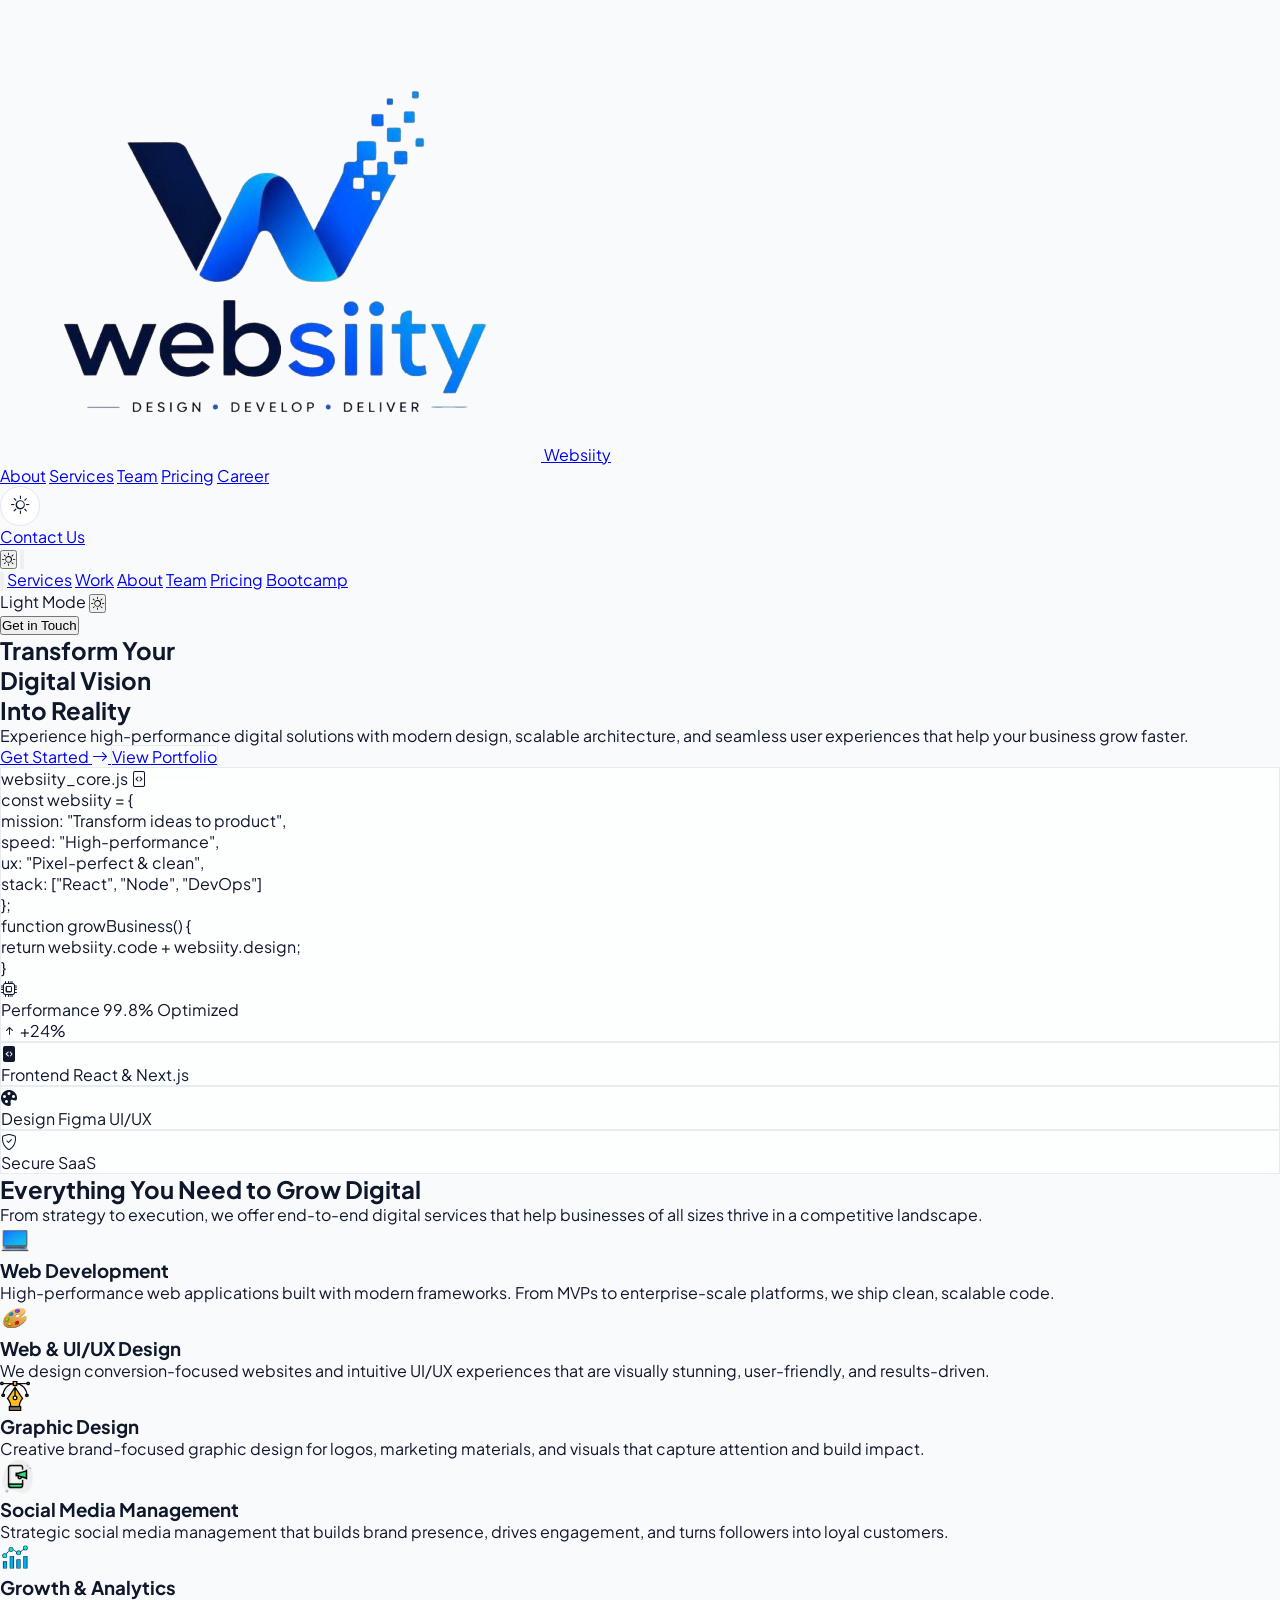
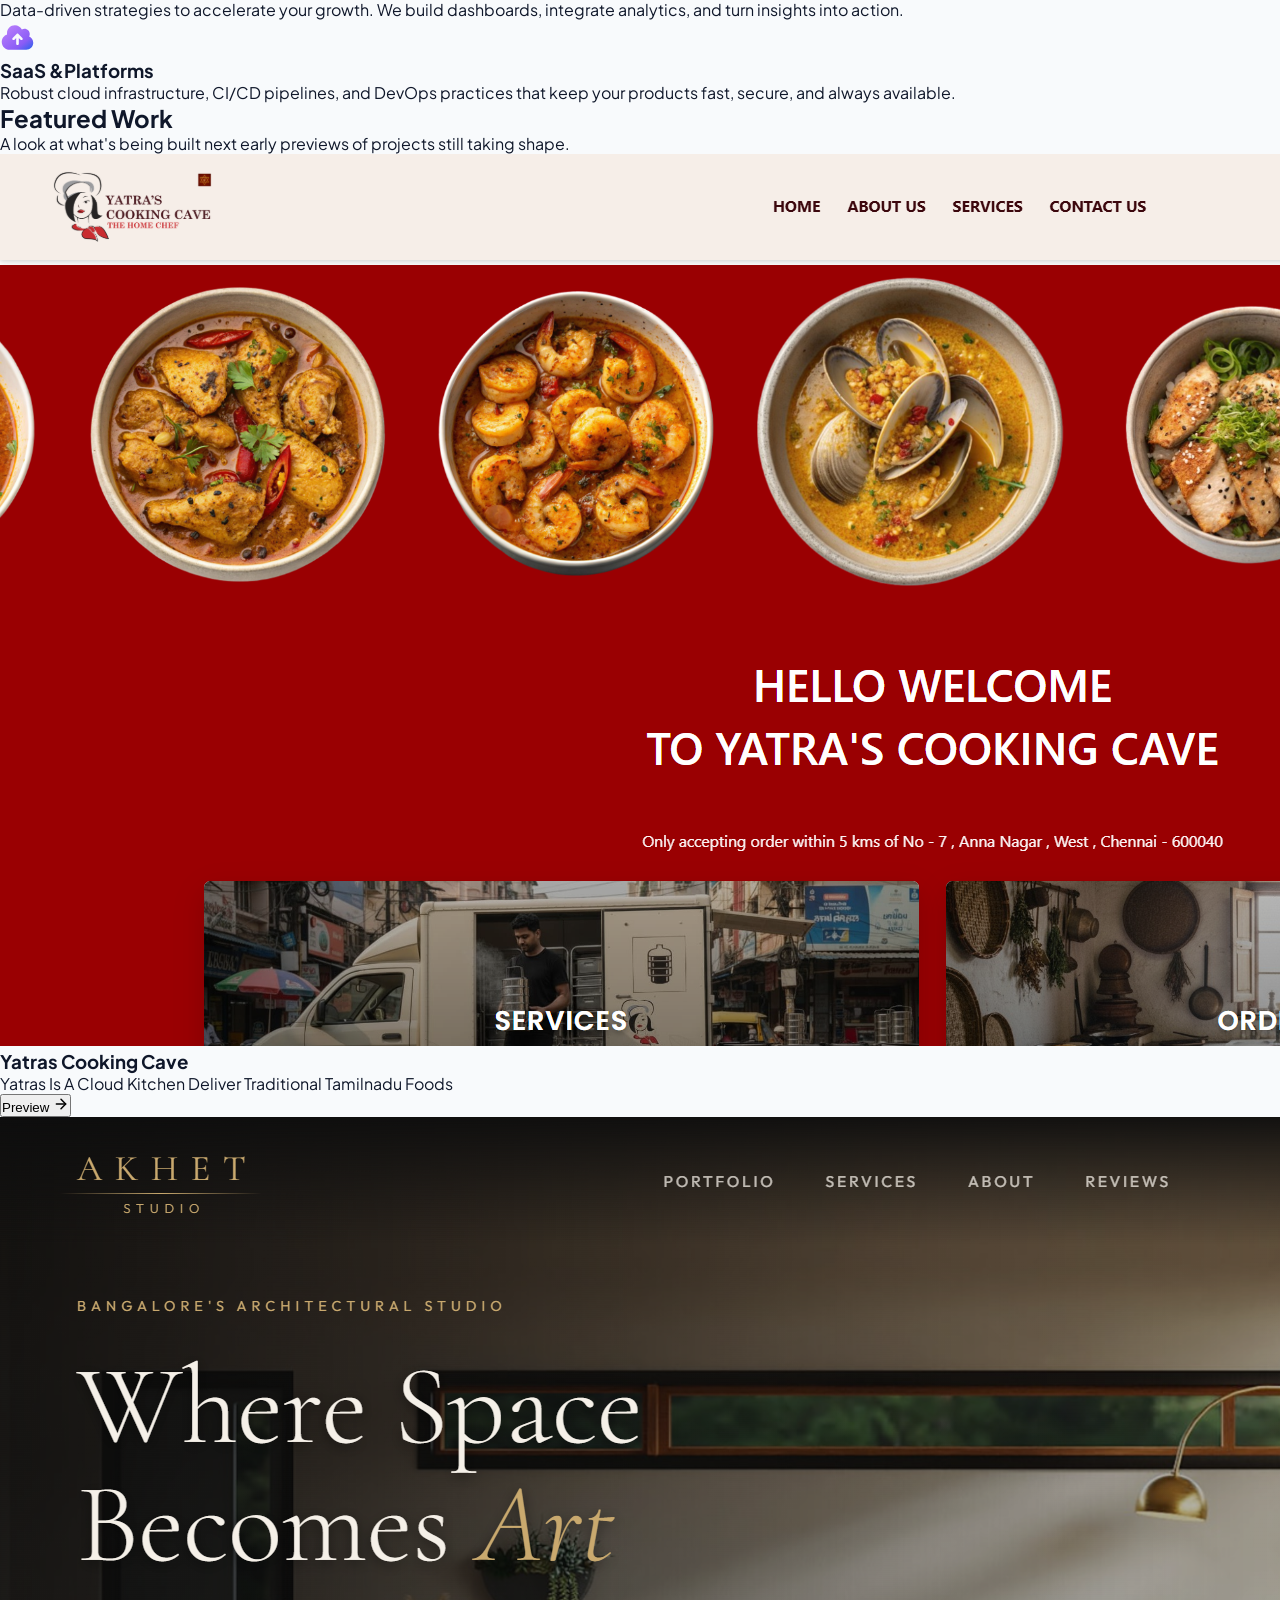
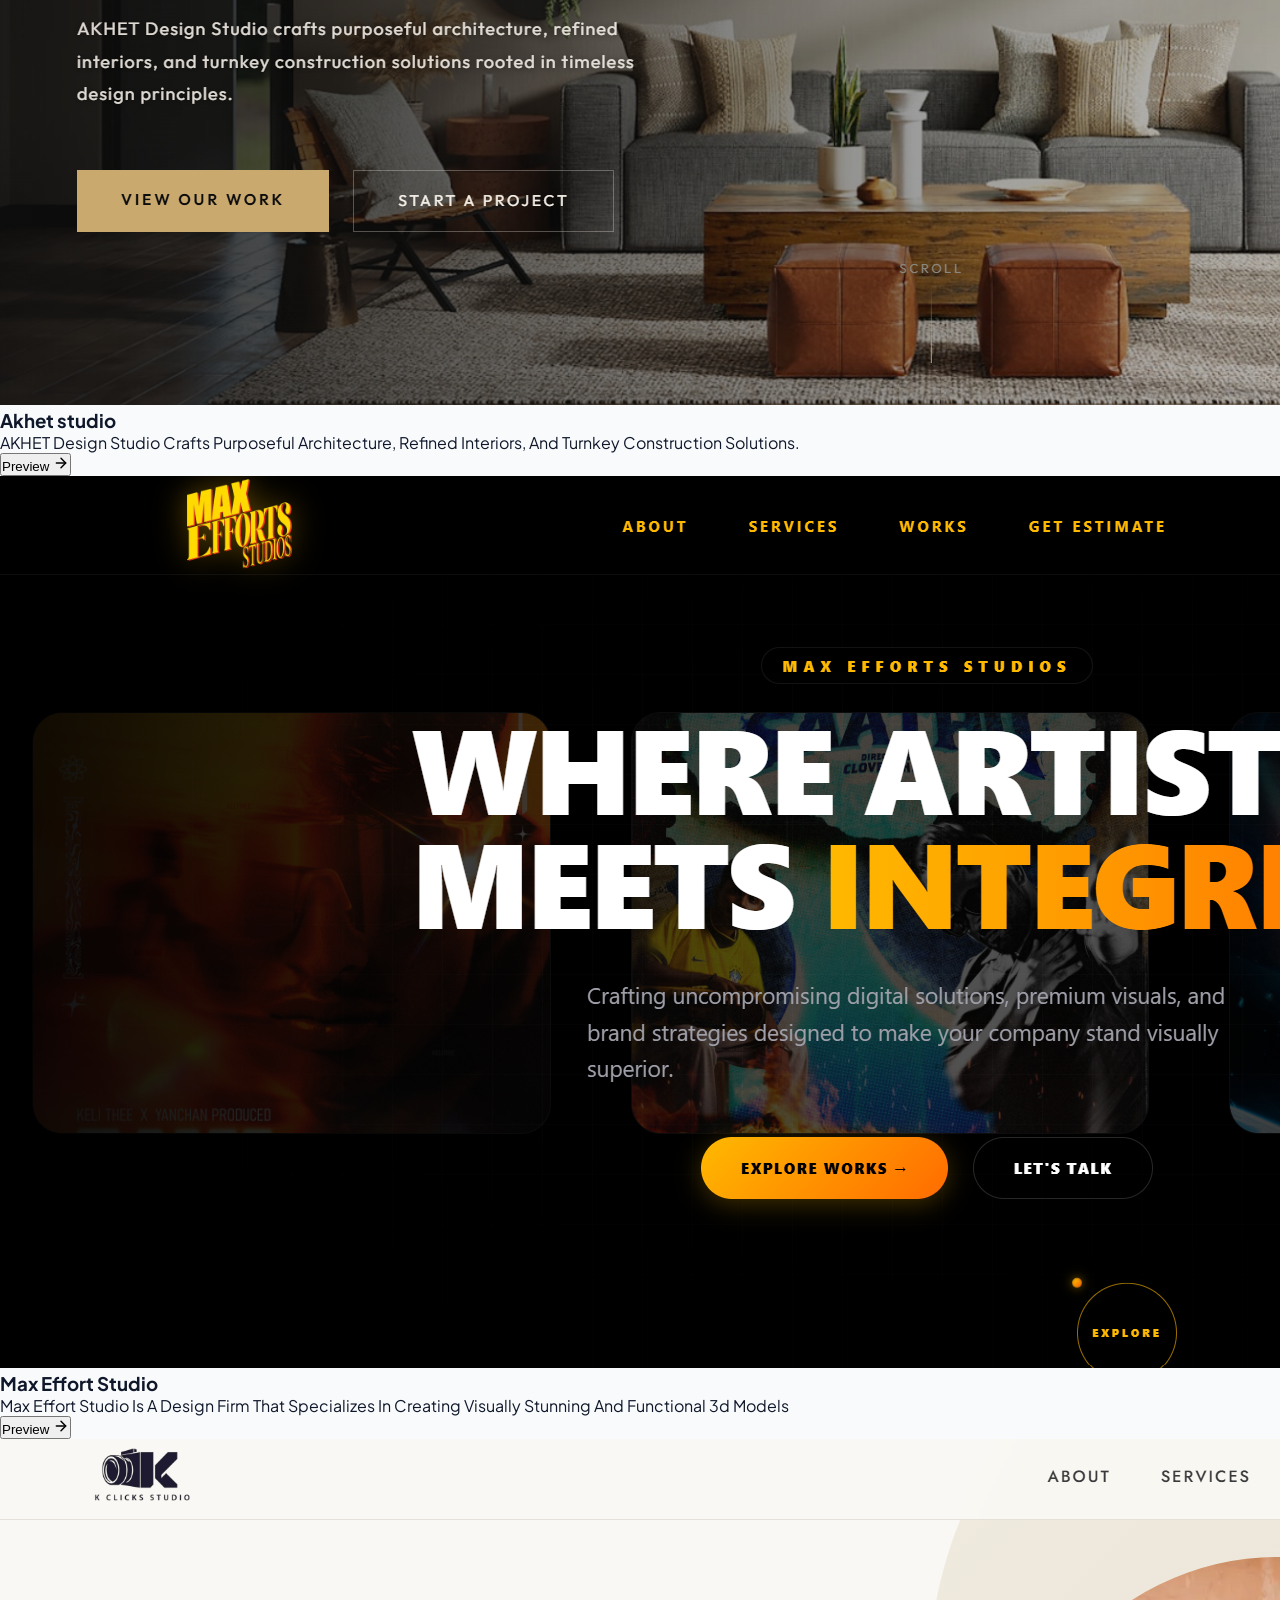
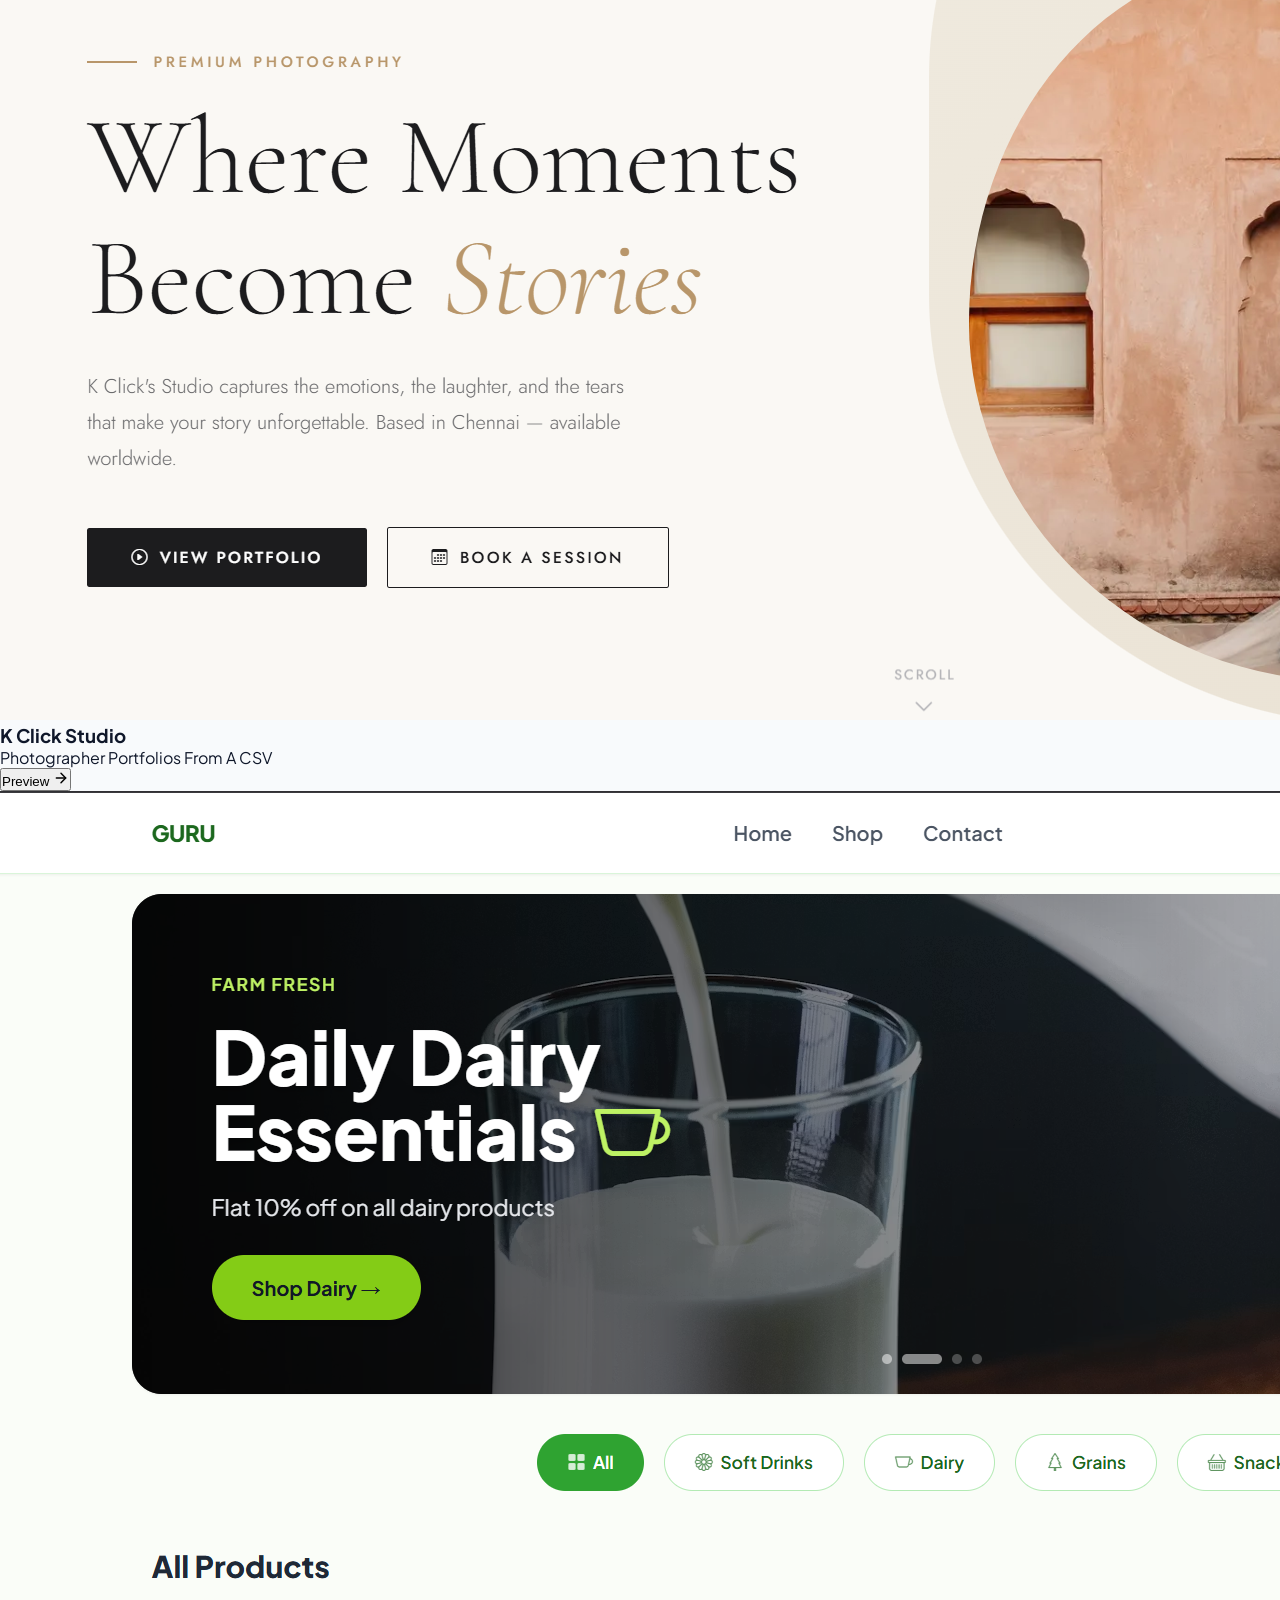
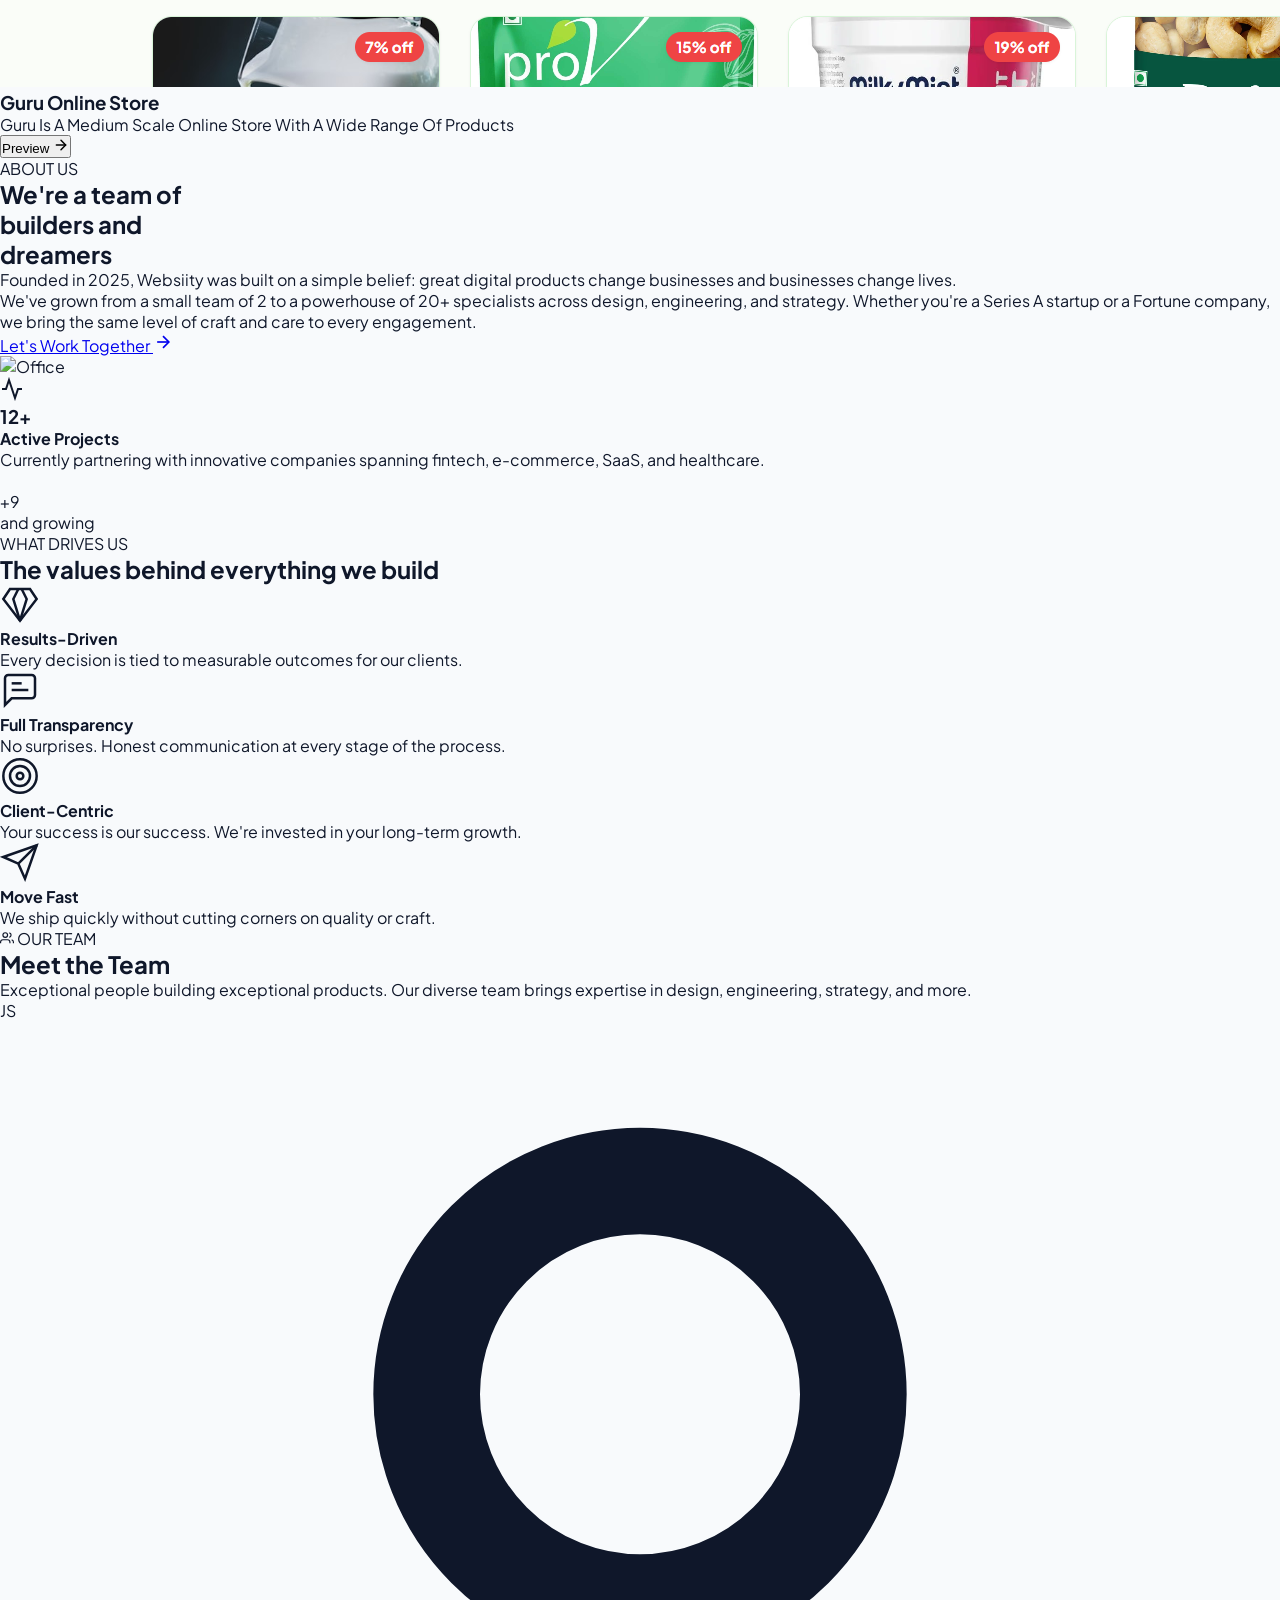
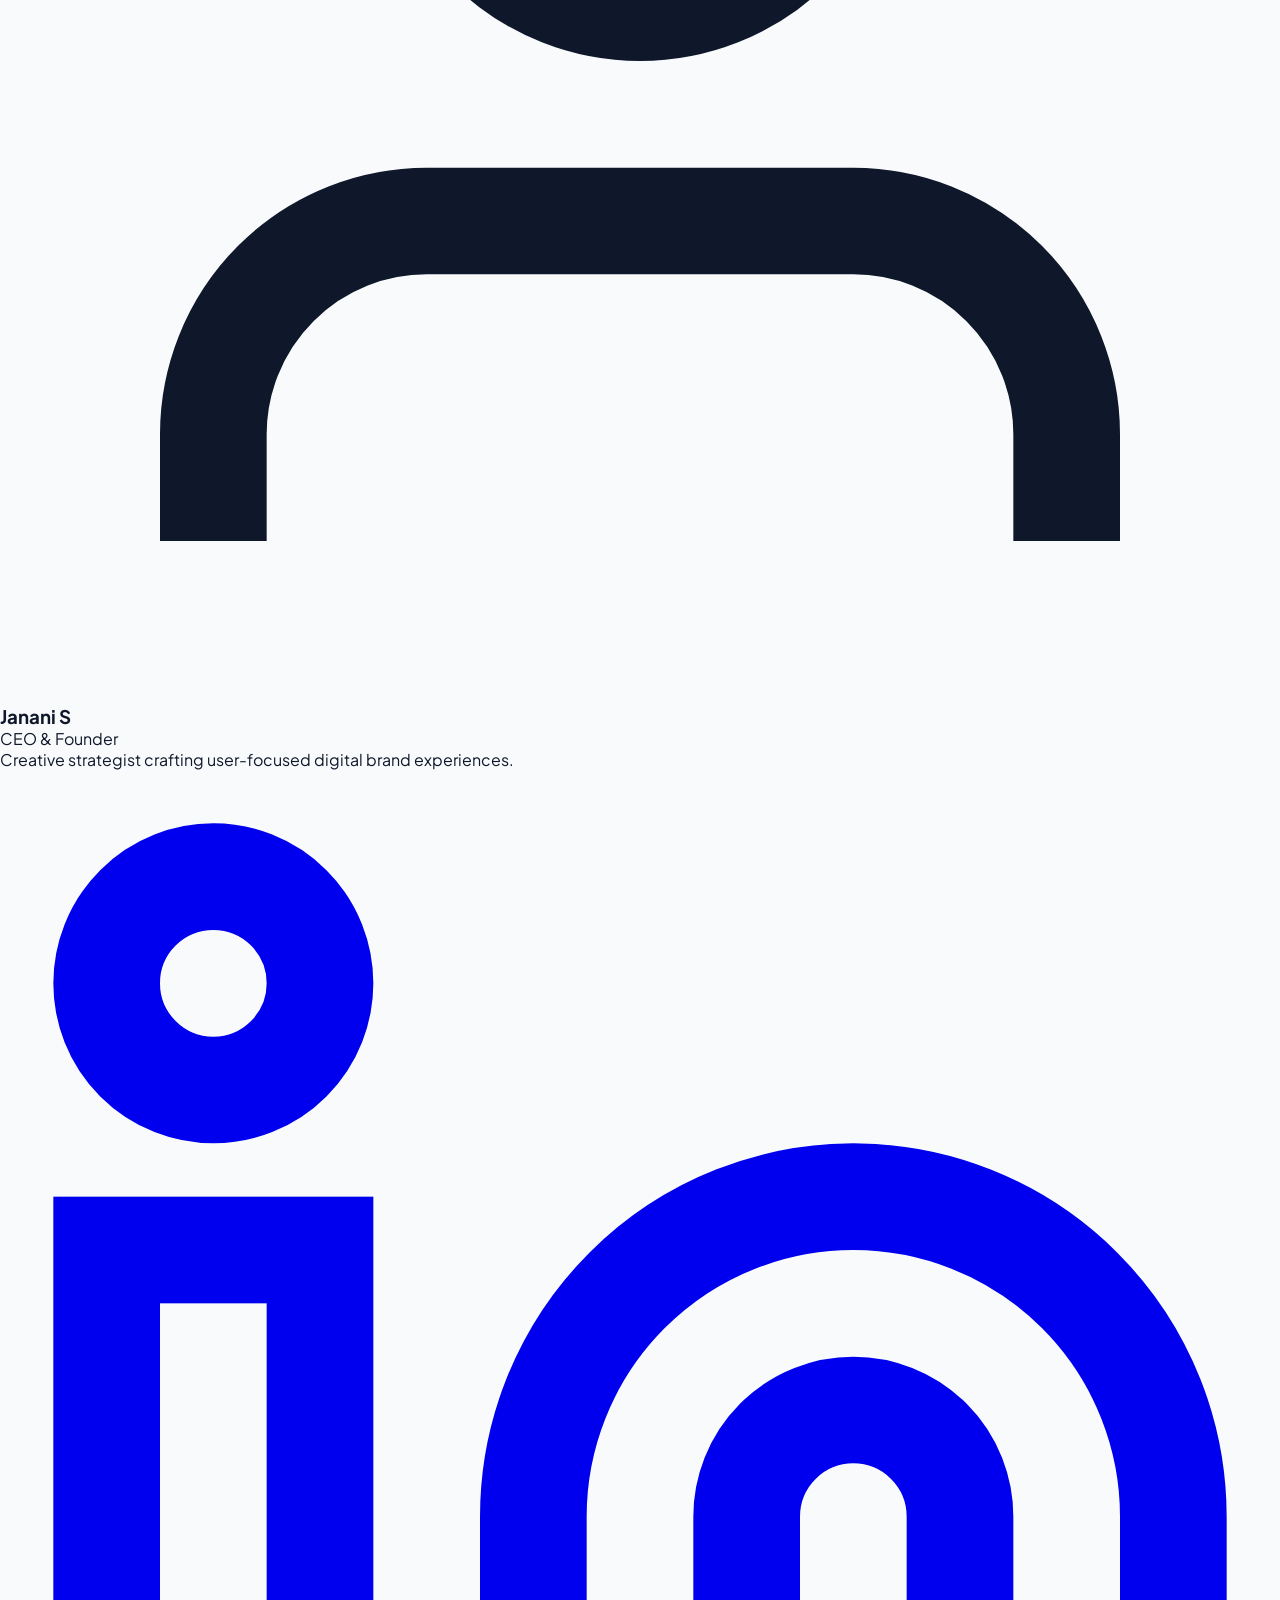
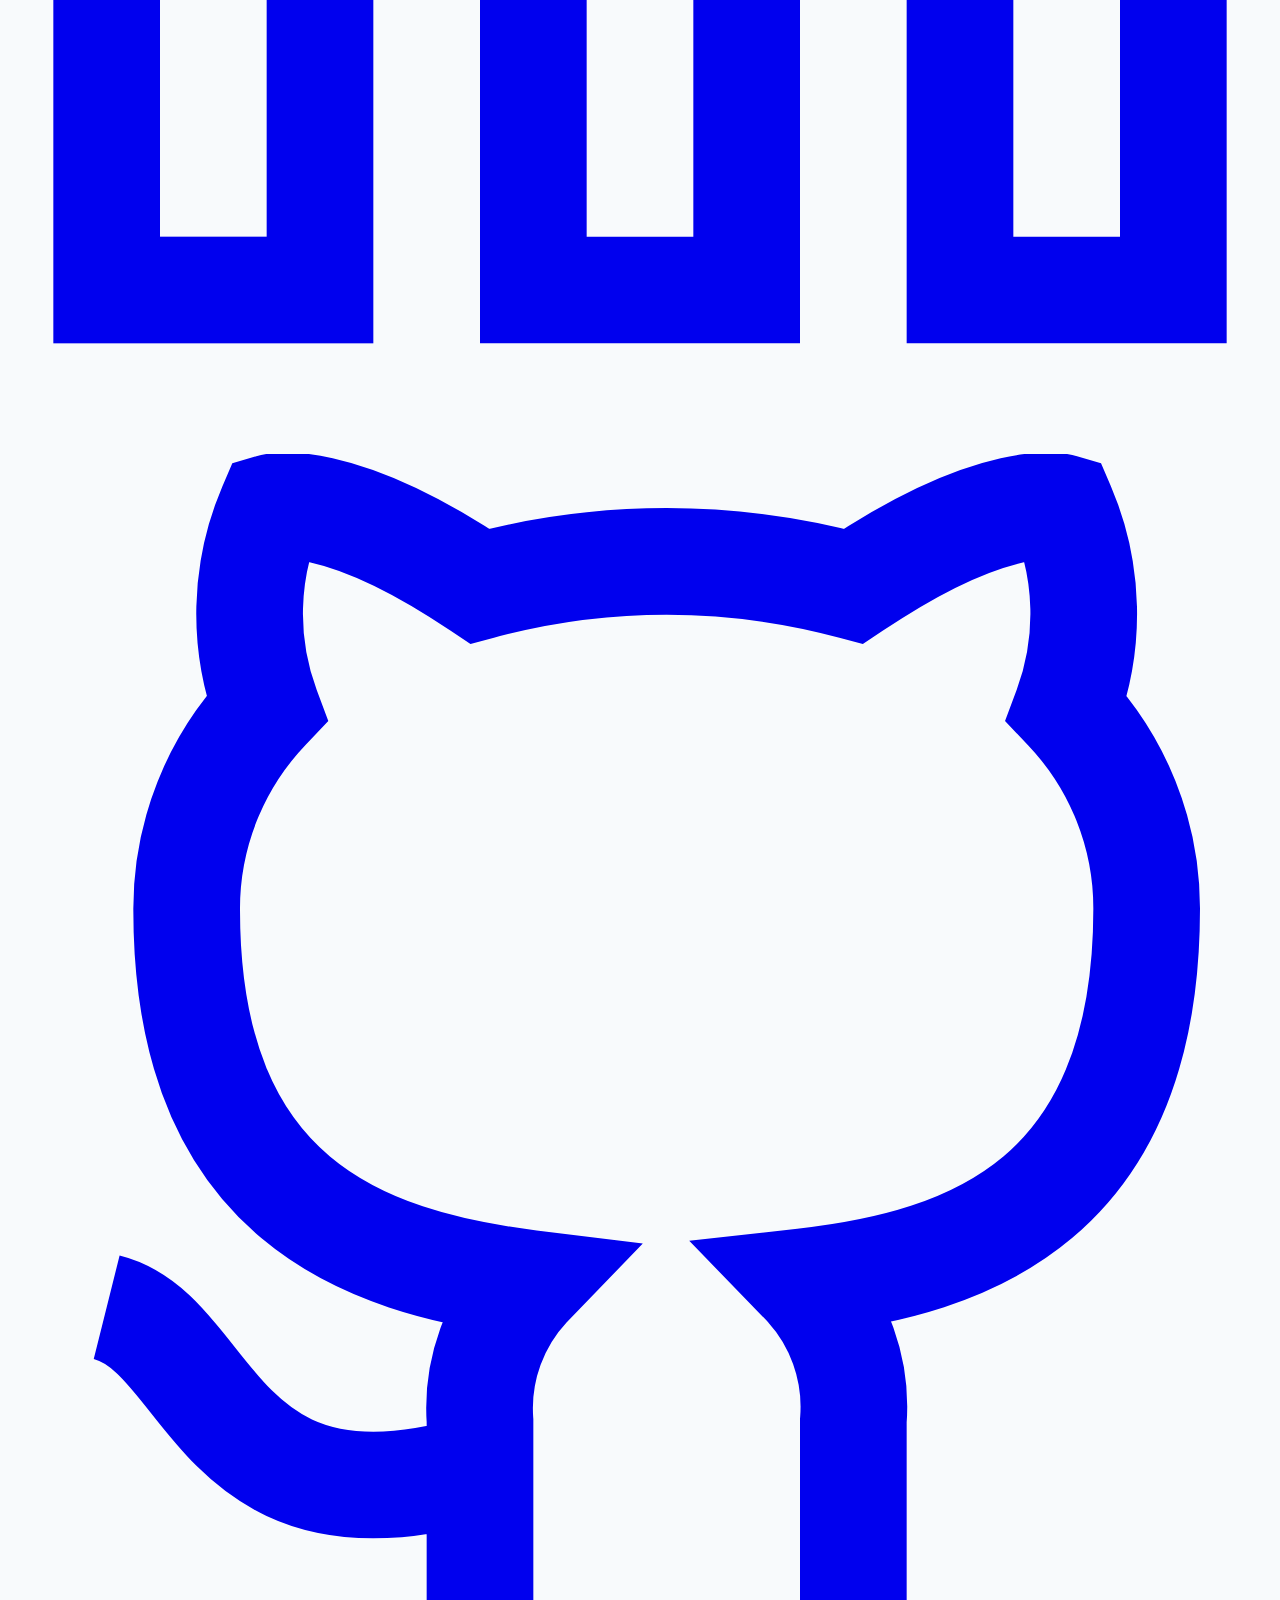
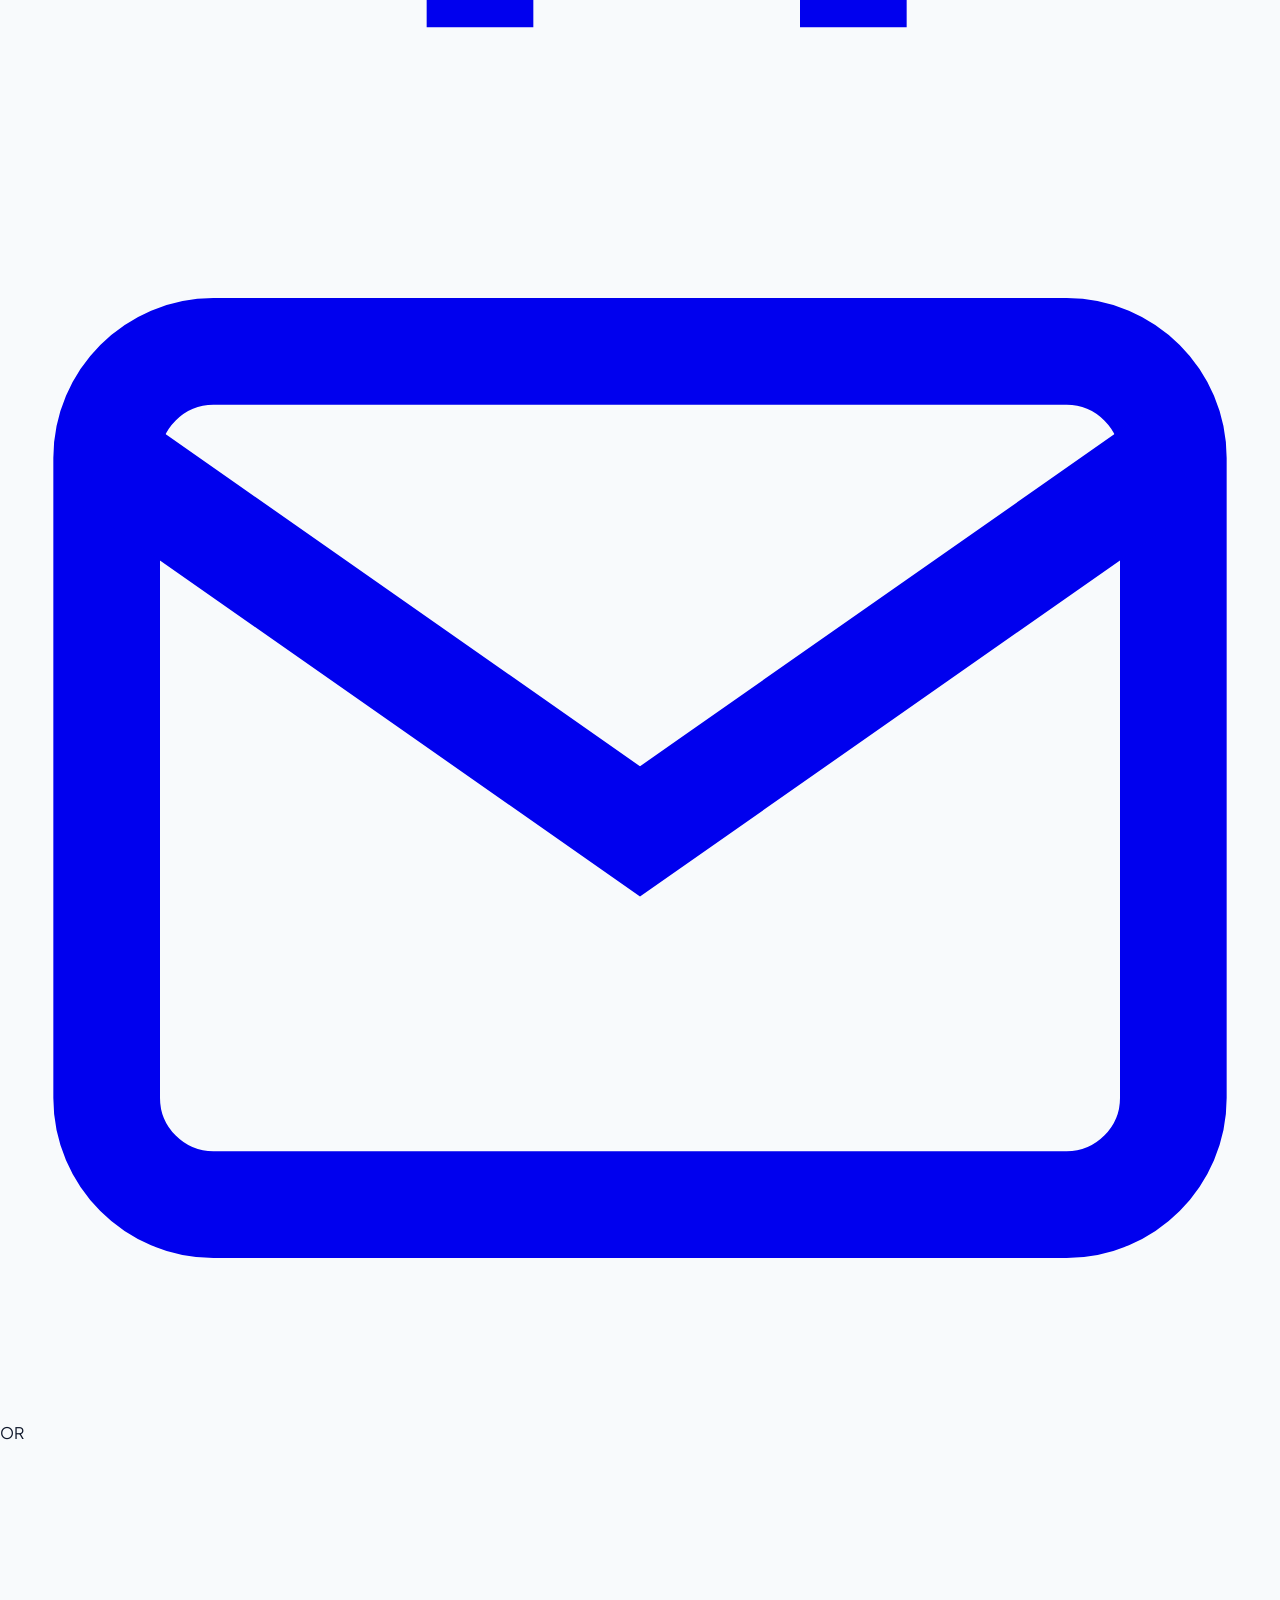
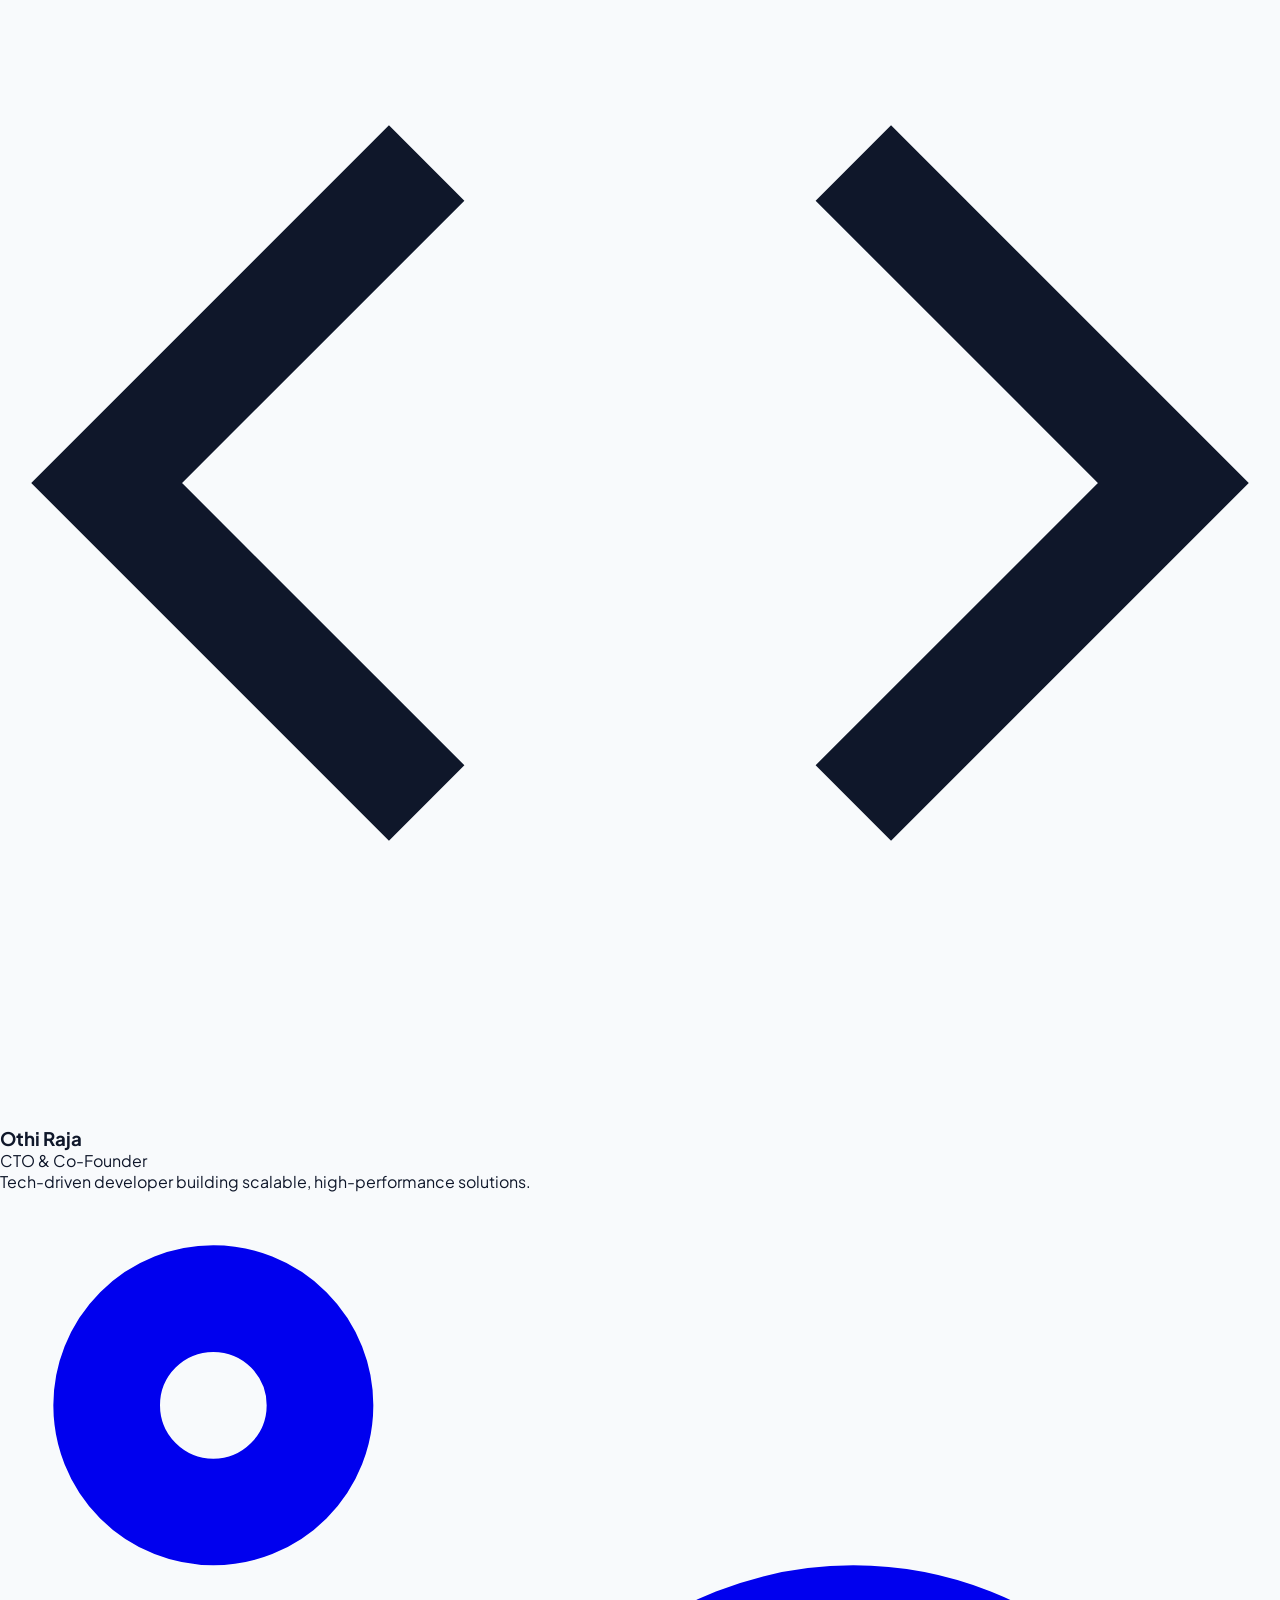
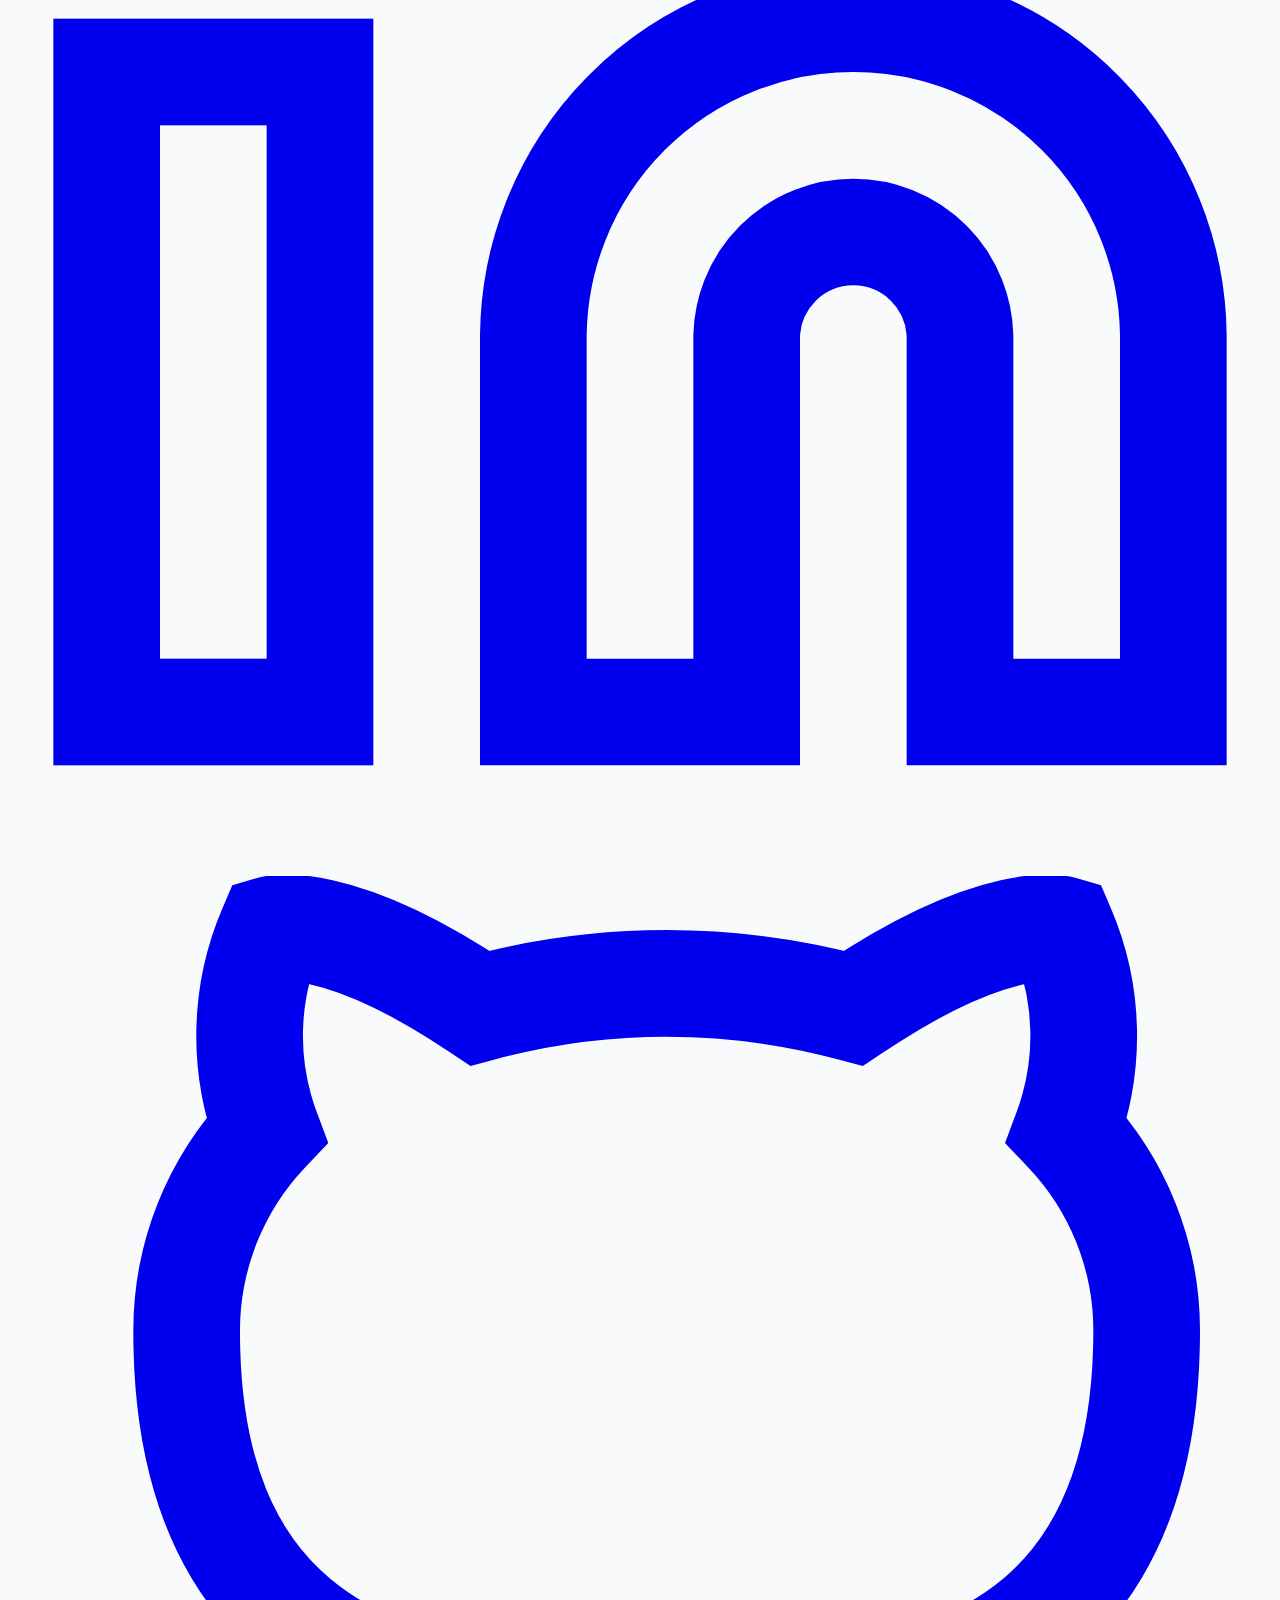
==== commit 58c34a0e: "career page admin and user login" ====
--- a/index.html
+++ b/index.html
@@ -1,5 +1,6 @@
 <!DOCTYPE html>
 <html lang="en">
+
 <head>
   <meta charset="UTF-8" />
   <meta name="viewport" content="width=device-width, initial-scale=1.0" />
@@ -14,7 +15,7 @@
   <meta name="robots" content="index, follow, max-image-preview:large, max-snippet:-1, max-video-preview:-1">
   <link rel="canonical" href="https://websiity.netlify.app/">
   <link rel="icon" type="image/png" href="/images/favicon.ico">
-  <link rel="icon" type="image/png" href="/images/Websiity_logo.jpeg"> 
+  <link rel="icon" type="image/png" href="/images/Websiity_logo.jpeg">
   <!-- Open Graph / Facebook -->
   <meta property="og:type" content="website">
   <meta property="og:url" content="https://websiity.netlify.app/">
@@ -34,7 +35,7 @@
   <link rel="icon" type="image/png" href="./images/Websiity_logo.png">
   <link rel="apple-touch-icon" href="./images/Websiity_logo.png">
   <meta name="application-name" content="Websiity">
-<meta name="apple-mobile-web-app-title" content="Websiity">
+  <meta name="apple-mobile-web-app-title" content="Websiity">
   <!-- Theme Color -->
   <meta name="theme-color" content="#fafafa">
   <!-- JSON-LD Structured Data -->
@@ -62,13 +63,13 @@
   <link rel="preconnect" href="https://fonts.googleapis.com" />
   <meta name="google-site-verification" content="Z5b1mjUH6t7N1pixcyhjUH4xm56mvptPv3Ps671emnA" />
   <!-- Google tag (gtag.js) -->
-<script async src="https://www.googletagmanager.com/gtag/js?id=G-JBDL5G7PCZ"></script>
-<script>
-  window.dataLayer = window.dataLayer || [];
-  function gtag(){dataLayer.push(arguments);}
-  gtag('js', new Date());
-  gtag('config', 'G-JBDL5G7PCZ');
-</script>
+  <script async src="https://www.googletagmanager.com/gtag/js?id=G-JBDL5G7PCZ"></script>
+  <script>
+    window.dataLayer = window.dataLayer || [];
+    function gtag() { dataLayer.push(arguments); }
+    gtag('js', new Date());
+    gtag('config', 'G-JBDL5G7PCZ');
+  </script>
   <link rel="preconnect" href="https://fonts.gstatic.com" crossorigin />
   <link
     href="https://fonts.googleapis.com/css2?family=Poppins:wght@300;400;500;600;700;800&family=Plus+Jakarta+Sans:wght@400;500;600;700&display=swap"
@@ -80,63 +81,85 @@
   <link rel="stylesheet" href="./styles/main.css">
   <script src="tailwindConfig.js"></script>
 </head>
+
 <body class="font-sans text-slate-900 bg-slate-50 leading-relaxed overflow-x-hidden">
   <style>
-     .highlight {
-            background: linear-gradient(135deg, var(--primary-blue) 0%, var(--accent-cyan) 100%);
-            -webkit-background-clip: text;
-            -webkit-text-fill-color: transparent;
-            background-clip: text;
-        }
+    .highlight {
+      background: linear-gradient(135deg, var(--primary-blue) 0%, var(--accent-cyan) 100%);
+      -webkit-background-clip: text;
+      -webkit-text-fill-color: transparent;
+      background-clip: text;
+    }
   </style>
   <!-- NAV -->
-<nav class="fixed top-4 left-1/2 -translate-x-1/2 z-50 w-[95%] max-w-7xl">
- <div
-  class="bg-black rounded-full px-6 py-4 flex items-center justify-between shadow-[0_10px_30px_rgba(0,0,0,0.25)] transition-all duration-300 ease-out origin-center">
-    <!-- Left Menu -->
-    <div class="hidden lg:flex items-center gap-8">
-  
-  
- <a href="#bootcamp" class="text-white text-sm font-medium hover:text-orange-400 transition">Bootcamp</a>
- <a href="#team" class="text-white text-sm font-medium hover:text-orange-400 transition">Team</a>
-     <a href="#services"
-        class="text-white text-sm font-medium hover:text-orange-400 transition">
-        Services
+  <nav class="fixed top-4 left-1/2 -translate-x-1/2 z-50 w-[95%] max-w-7xl">
+    <div id="nav-container"
+      class="bg-white dark:bg-slate-900 border border-slate-200/60 dark:border-slate-850/50 rounded-full px-6 py-3.5 flex items-center justify-between shadow-[0_10px_30px_rgba(0,0,0,0.05)] transition-all duration-300 ease-out origin-center">
+
+      <!-- Logo (Left Corner) -->
+      <a href="#" class="flex items-center gap-2.5 z-10">
+        <img src="./images/Websiity_logo.png" alt="Websiity"
+          class="h-10 w-auto rounded-full border border-slate-100 dark:border-slate-800">
+        <span class="font-extrabold text-lg text-slate-900 dark:text-white tracking-tight">
+          Websiity
+        </span>
       </a>
-     <a href="./pages/pricing.html"
-        class="text-white text-sm font-medium hover:text-orange-400 transition">
-        Pricing
-      </a>
- <a href="#about" class="text-white text-sm font-medium hover:text-orange-400 transition">About</a> 
-    </div>
-    <!-- Center Logo -->
-    <div class="absolute left-1/2 -translate-x-1/2 flex items-center gap-2">
-      <img src="./images/Websiity_logo.png"
-        alt="Websiity"
-        class="h-12 w-auto brightness-0 invert">
-      <!-- <span class="text-white font-bold text-lg">
-        Websiity
-      </span> -->
-    </div>
-    <!-- Right Side -->
-    <div class="hidden lg:flex items-center gap-6">
- <button
-    id="theme-toggle-btn"
-    aria-label="Toggle theme"
-    title="Toggle Light / Dark"
-    class="w-10 h-10 rounded-full bg-white/10 border border-white/10 flex items-center justify-center text-white hover:bg-white/20 transition-all duration-300">
-    <i id="theme-icon" class="bi bi-sun"></i>
-  </button>
-      <a href="#contact"
-        class="bg-[#F58A5D] hover:bg-[#eb7d4e] text-white px-6 py-3 rounded-full font-semibold transition-all duration-300">
-        Contact Us
-      </a>
-    </div>
-  <!-- Mobile Hamburger --> 
-   <button id="mobile-menu-btn" class="lg:hidden  text-slate-600 hover:text-blue-500 focus:outline-none z-[1010]">
-     <svg class="w-7 h-7" fill="none" stroke="currentColor" viewBox="0 0 24 24"> <path stroke-linecap="round" stroke-linejoin="round" stroke-width="2" d="M4 6h16M4 12h16M4 18h16"></path> </svg> </button>
-  </div>
-</nav>
+
+      <!-- Right Side Navigation & Action items (Desktop Only) -->
+      <div class="hidden lg:flex items-center gap-8">
+
+        <!-- Nav Links -->
+        <div class="flex items-center gap-6">
+          <a href="#about"
+            class="text-slate-700 dark:text-slate-300 text-sm font-medium hover:text-[#F58A5D] dark:hover:text-[#F58A5D] transition-colors duration-300">About</a>
+                    <a href="#services"
+            class="text-slate-700 dark:text-slate-300 text-sm font-medium hover:text-[#F58A5D] dark:hover:text-[#F58A5D] transition-colors duration-300">Services</a>
+                      <a href="#team"
+            class="text-slate-700 dark:text-slate-300 text-sm font-medium hover:text-[#F58A5D] dark:hover:text-[#F58A5D] transition-colors duration-300">Team</a>
+            <a href="./pages/pricing.html"
+              class="text-slate-700 dark:text-slate-300 text-sm font-medium hover:text-[#F58A5D] dark:hover:text-[#F58A5D] transition-colors duration-300">Pricing</a>
+            <a href="./career.html" target="_blank"
+            class="text-slate-700 dark:text-slate-300 text-sm font-medium hover:text-[#F58A5D] dark:hover:text-[#F58A5D] transition-colors duration-300">Career</a>
+
+
+          
+        </div>
+
+        <!-- Action Buttons -->
+        <div class="flex items-center gap-4 border-l border-slate-200/80 dark:border-slate-800/80 pl-6">
+          <!-- Theme Toggle Button -->
+          <button id="theme-toggle-btn" aria-label="Toggle theme" title="Toggle Light / Dark"
+            class="w-10 h-10 rounded-full border border-slate-200 dark:border-slate-800 flex items-center justify-center text-slate-700 dark:text-slate-300 hover:bg-slate-100 dark:hover:bg-slate-800 hover:text-slate-900 dark:hover:text-white transition-all duration-300">
+            <i id="theme-icon" class="bi bi-sun"></i>
+          </button>
+          <!-- Contact CTA -->
+          <a href="#contact"
+            class="bg-[#F58A5D] hover:bg-[#eb7d4e] text-white px-6 py-3 rounded-full font-semibold transition-all duration-300 text-sm">
+            Contact Us
+          </a>
+        </div>
+
+      </div>
+
+      <!-- Mobile Navigation Actions -->
+      <div class="flex lg:hidden items-center gap-4">
+        <!-- Theme Toggle Button (Mobile Quick Access) -->
+        <button id="theme-toggle-btn-mobile-nav" aria-label="Toggle theme"
+          class="w-9 h-9 rounded-full border border-slate-200 dark:border-slate-800/60 flex items-center justify-center text-slate-705 dark:text-slate-300 hover:bg-slate-100 dark:hover:bg-slate-800 transition-all duration-300">
+          <i class="bi bi-sun"></i>
+        </button>
+
+        <!-- Hamburger Toggle -->
+        <button id="mobile-menu-btn"
+          class="text-slate-700 dark:text-slate-300 hover:text-orange-500 focus:outline-none z-[1010] p-1.5 rounded-full border border-slate-100 dark:border-slate-800/60 bg-slate-50 dark:bg-slate-900">
+          <svg class="w-6 h-6" fill="none" stroke="currentColor" viewBox="0 0 24 24">
+            <path stroke-linecap="round" stroke-linejoin="round" stroke-width="2" d="M4 6h16M4 12h16M4 18h16"></path>
+          </svg>
+        </button>
+      </div>
+
+    </div>
+  </nav>
   <!-- Mobile Sidebar Overlay -->
   <div id="mobile-sidebar"
     class="fixed inset-0 bg-slate-900/50 z-[1005] opacity-0 pointer-events-none transition-opacity duration-300 lg:hidden">
@@ -144,8 +167,7 @@
   <!-- Mobile Sidebar Menu -->
   <div id="mobile-menu"
     class="fixed top-0 right-0 h-full w-72 bg-white z-[1010] transform translate-x-full transition-transform duration-300 ease-in-out lg:hidden shadow-2xl flex flex-col pt-20 px-6">
-    <button id="close-menu-btn"
-      class="absolute top-5 right-6 p-2 text-white-600  focus:outline-none">
+    <button id="close-menu-btn" class="absolute top-5 right-6 p-2 text-white-600  focus:outline-none">
       <svg class="w-7 h-7" fill="none" stroke="currentColor" viewBox="0 0 24 24">
         <path stroke-linecap="round" stroke-linejoin="round" stroke-width="2" d="M6 18L18 6M6 6l12 12"></path>
       </svg>
@@ -159,7 +181,7 @@
     <a href="#team"
       class="mobile-link block py-4 border-b border-slate-100 text-slate-600 font-medium hover:text-blue-500">Team</a>
     <a href="./pages/pricing.html" target="_blank"
-        class="nav-link relative text-slate-500 font-medium text-[0.95rem] hover:text-blue-500 transition-colors duration-300">Pricing</a>
+      class="nav-link relative text-slate-500 font-medium text-[0.95rem] hover:text-blue-500 transition-colors duration-300">Pricing</a>
     <a href="#bootcamp"
       class="mobile-link block py-4 border-b border-slate-100 text-slate-600 font-medium hover:text-blue-500">Bootcamp</a>
     <!-- <a href="#contact" class="mobile-link block py-4 text-slate-600 font-medium hover:text-blue-500">Contact</a> -->
@@ -176,45 +198,182 @@
       in Touch</button>
   </div>
   <!-- HERO -->
-<section class="min-h-screen flex items-center justify-center px-5 sm:px-6 pt-28 lg:pt-20 bg-[#f8f8f8] relative overflow-hidden">
-
-  <!-- Noise Texture -->
-  <div class="absolute inset-0 opacity-30 pointer-events-none"
-    style="background-image:url('data:image/svg+xml,%3Csvg xmlns=%22http://www.w3.org/2000/svg%22 width=%22200%22 height=%22200%22 viewBox=%220 0 200 200%22%3E%3Ccircle cx=%2220%22 cy=%2230%22 r=%221%22 fill=%22%23999%22/%3E%3Ccircle cx=%2280%22 cy=%2260%22 r=%221%22 fill=%22%23999%22/%3E%3Ccircle cx=%22150%22 cy=%22120%22 r=%221%22 fill=%22%23999%22/%3E%3Ccircle cx=%22100%22 cy=%22180%22 r=%221%22 fill=%22%23999%22/%3E%3C/svg%3E');">
-  </div>
-
-  <div class="max-w-5xl mx-auto text-center relative z-10">
-
-    <h1
-      class="font-serif text-[3.5rem] sm:text-[4.5rem] md:text-[5.5rem] lg:text-[7rem] leading-[0.9] tracking-tight text-black mb-6">
-      Transform Your
-      <br>
-      Digital Vision
-      <br>
-      Into Reality
-    </h1>
-
-    <p
-      class="max-w-2xl mx-auto text-gray-500 text-base sm:text-lg lg:text-xl leading-relaxed mb-10 px-2">
-      Experience high-performance digital solutions with modern design,
-      scalable architecture, and seamless user experiences that help your
-      business grow faster.
-    </p>
-
-    <div class="flex flex-col sm:flex-row items-center justify-center gap-4">
-      <button
-        class="w-full sm:w-auto bg-orange-400 hover:bg-orange-500 text-white font-semibold px-10 py-4 rounded-full transition-all duration-300">
-        Get Started
-      </button>
-
-      <button
-        class="w-full sm:w-auto bg-white border border-gray-200 hover:border-gray-300 text-gray-700 font-semibold px-10 py-4 rounded-full transition-all duration-300 shadow-sm">
-        View Portfolio
-      </button>
-    </div>
-
-  </div>
-</section>
+  <section
+    class="min-h-screen flex items-center justify-center px-5 sm:px-8 pt-32 pb-20 lg:pt-24 lg:pb-12 bg-gradient-to-br from-slate-50 via-[#fafafc] to-orange-50/30 dark:bg-slate-950 dark:from-slate-950 dark:via-[#0b0f17] dark:to-indigo-950/20 relative overflow-hidden transition-colors duration-500">
+
+    <!-- Mesh Grid Pattern Overlay -->
+    <div class="absolute inset-0 grid-pattern pointer-events-none z-0"></div>
+
+    <!-- Noise Texture -->
+    <div class="absolute inset-0 opacity-[0.03] dark:opacity-[0.015] pointer-events-none z-0"
+      style="background-image:url('data:image/svg+xml,%3Csvg xmlns=%22http://www.w3.org/2000/svg%22 width=%22200%22 height=%22200%22 viewBox=%220 0 200 200%22%3E%3Ccircle cx=%2220%22 cy=%2230%22 r=%221%22 fill=%22%23999%22/%3E%3Ccircle cx=%2280%22 cy=%2260%22 r=%221%22 fill=%22%23999%22/%3E%3Ccircle cx=%22150%22 cy=%22120%22 r=%221%22 fill=%22%23999%22/%3E%3Ccircle cx=%22100%22 cy=%22180%22 r=%221%22 fill=%22%23999%22/%3E%3C/svg%3E');">
+    </div>
+
+    <!-- Ambient Glow Blobs (Background) -->
+    <div
+      class="absolute top-[10%] left-[5%] w-[350px] h-[350px] bg-gradient-to-br from-indigo-300 to-purple-300 dark:from-indigo-600/30 dark:to-purple-600/30 rounded-full blur-[100px] opacity-40 dark:opacity-60 animate-blob pointer-events-none z-0">
+    </div>
+    <div
+      class="absolute bottom-[10%] right-[10%] w-[400px] h-[400px] bg-gradient-to-br from-orange-200 to-rose-200 dark:from-orange-500/20 dark:to-rose-500/20 rounded-full blur-[110px] opacity-35 dark:opacity-50 animate-blob animation-delay-200 pointer-events-none z-0">
+    </div>
+    <div
+      class="absolute top-[40%] right-[30%] w-[250px] h-[250px] bg-gradient-to-br from-cyan-200 to-blue-200 dark:from-cyan-500/20 dark:to-blue-500/20 rounded-full blur-[80px] opacity-30 dark:opacity-40 animate-blob animation-delay-400 pointer-events-none z-0">
+    </div>
+
+    <div class="w-full max-w-7xl mx-auto grid grid-cols-1 lg:grid-cols-12 gap-12 lg:gap-8 items-center relative z-10">
+
+      <!-- Left Column (Content) -->
+      <div class="lg:col-span-7 text-center lg:text-left flex flex-col items-center lg:items-start select-none">
+
+
+
+        <!-- Main Headline -->
+        <h1
+          class="font-sans font-extrabold text-[2.8rem] sm:text-[3.8rem] md:text-[4.8rem] lg:text-[5rem] xl:text-[5.5rem] leading-[1.05] tracking-tight text-slate-900 dark:text-white mb-6">
+          Transform Your
+          <br>
+          <span class="bg-gradient-to-r from-orange-400 via-rose-500 to-indigo-500 bg-clip-text text-transparent">
+            Digital Vision
+          </span>
+          <br>
+          Into Reality
+        </h1>
+
+        <!-- Description -->
+        <p
+          class="max-w-xl text-slate-600 dark:text-slate-400 text-base sm:text-lg lg:text-xl leading-relaxed mb-10 px-2 lg:px-0">
+          Experience high-performance digital solutions with modern design,
+          scalable architecture, and seamless user experiences that help your
+          business grow faster.
+        </p>
+
+        <!-- Action Buttons -->
+        <div class="flex flex-col sm:flex-row items-center gap-4 w-full sm:w-auto">
+          <a href="#contact"
+            class="group w-full sm:w-auto bg-gradient-to-r from-orange-400 to-amber-500 hover:from-orange-500 hover:to-orange-400 text-white font-semibold px-10 py-4 rounded-full shadow-lg shadow-orange-500/20 dark:shadow-orange-500/10 hover:shadow-orange-500/40 hover:-translate-y-0.5 active:translate-y-0 transition-all duration-300 text-center flex items-center justify-center gap-2">
+            <span>Get Started</span>
+            <i class="bi bi-arrow-right text-sm transition-transform duration-300 group-hover:translate-x-1"></i>
+          </a>
+
+          <a href="#portfolio"
+            class="w-full sm:w-auto glass-card text-slate-750 dark:text-slate-200 font-semibold px-10 py-4 rounded-full hover:bg-slate-100/50 dark:hover:bg-slate-900/50 hover:-translate-y-0.5 active:translate-y-0 transition-all duration-300 text-center border border-slate-200/80 dark:border-slate-800/85">
+            View Portfolio
+          </a>
+        </div>
+
+
+
+      </div>
+
+      <!-- Right Column (Dashboard & Interactive Elements - Desktop Only) -->
+      <div class="hidden lg:flex lg:col-span-5 relative items-center justify-center min-h-[500px]">
+
+        <!-- Decorative Background Glow For Cards -->
+        <div
+          class="absolute inset-0 bg-gradient-to-tr from-indigo-500/10 to-orange-500/10 dark:from-indigo-500/5 dark:to-orange-500/5 rounded-3xl blur-2xl z-0">
+        </div>
+
+        <!-- Main Glass Dashboard Mockup -->
+        <div
+          class="relative w-full max-w-[420px] glass-card rounded-2xl p-6 shadow-2xl z-10 border border-slate-200/60 dark:border-slate-800/40 transform hover:-rotate-1 hover:scale-102 transition-all duration-500 group select-none">
+
+          <!-- Editor Header / window controls -->
+          <div
+            class="flex items-center justify-between pb-4 mb-4 border-b border-slate-200/50 dark:border-slate-800/50">
+            <div class="flex items-center gap-1.5">
+              <span class="w-3 h-3 rounded-full bg-rose-400/80"></span>
+              <span class="w-3 h-3 rounded-full bg-amber-400/80"></span>
+              <span class="w-3 h-3 rounded-full bg-emerald-400/80"></span>
+            </div>
+            <span class="text-[0.65rem] font-mono tracking-widest text-slate-400 uppercase">websiity_core.js</span>
+            <i class="bi bi-file-code text-slate-400 text-xs"></i>
+          </div>
+
+          <!-- Simulated Code Screen -->
+          <div class="font-mono text-xs text-slate-755 dark:text-slate-300 space-y-2 leading-relaxed">
+            <p class="text-slate-400"><span class="text-indigo-500">const</span> websiity = {</p>
+            <p class="pl-4"><span class="text-teal-600 dark:text-teal-400">mission</span>: <span
+                class="text-orange-500">"Transform ideas to product"</span>,</p>
+            <p class="pl-4"><span class="text-teal-600 dark:text-teal-400">speed</span>: <span
+                class="text-orange-500">"High-performance"</span>,</p>
+            <p class="pl-4"><span class="text-teal-600 dark:text-teal-400">ux</span>: <span
+                class="text-orange-500">"Pixel-perfect & clean"</span>,</p>
+            <p class="pl-4"><span class="text-teal-600 dark:text-teal-400">stack</span>: [<span
+                class="text-purple-500">"React"</span>, <span class="text-purple-500">"Node"</span>, <span
+                class="text-purple-500">"DevOps"</span>]</p>
+            <p class="text-slate-400">};</p>
+            <p class="text-slate-400 mt-3"><span class="text-indigo-500">function</span> <span
+                class="text-blue-600 dark:text-blue-400">growBusiness</span>() {</p>
+            <p class="pl-4 text-emerald-600 dark:text-emerald-400"><span class="text-indigo-500">return</span>
+              websiity.code + websiity.design;</p>
+            <p class="text-slate-400">}</p>
+          </div>
+
+          <!-- Live Status Card inside Mockup -->
+          <div
+            class="mt-6 bg-white/60 dark:bg-slate-950/60 rounded-xl p-4 border border-slate-200/50 dark:border-slate-800/50 flex items-center justify-between shadow-sm">
+            <div class="flex items-center gap-3">
+              <div
+                class="w-8 h-8 rounded-lg bg-orange-100 dark:bg-orange-950/50 flex items-center justify-center text-orange-500 text-sm">
+                <i class="bi bi-cpu"></i>
+              </div>
+              <div>
+                <span class="block text-[0.65rem] font-bold uppercase tracking-wider text-slate-400">Performance</span>
+                <span class="block text-xs font-bold text-slate-800 dark:text-white">99.8% Optimized</span>
+              </div>
+            </div>
+            <div class="flex items-center gap-1 text-[0.65rem] text-emerald-500 font-bold">
+              <i class="bi bi-arrow-up-short text-base"></i>
+              <span>+24%</span>
+            </div>
+          </div>
+
+        </div>
+
+        <!-- Floating Tech Card 1: React / Frontend (slow drift) -->
+        <div
+          class="absolute -top-4 -left-6 glass-card rounded-xl p-3.5 shadow-lg border border-slate-200/80 dark:border-slate-800/50 flex items-center gap-2.5 z-20 animate-float-slow transform hover:scale-105 transition-transform duration-300">
+          <div
+            class="w-8 h-8 rounded-lg bg-sky-50 dark:bg-sky-950/40 flex items-center justify-center text-sky-500 text-base shadow-sm">
+            <i class="bi bi-file-code-fill"></i>
+          </div>
+          <div>
+            <span
+              class="block text-[0.55rem] font-bold text-slate-400 uppercase tracking-widest leading-none mb-0.5">Frontend</span>
+            <span class="block text-xs font-extrabold text-slate-800 dark:text-slate-200 leading-none">React &
+              Next.js</span>
+          </div>
+        </div>
+
+        <!-- Floating Tech Card 2: UI UX Design (slow delayed drift) -->
+        <div
+          class="absolute -bottom-6 -right-2 glass-card rounded-xl p-3.5 shadow-lg border border-slate-200/80 dark:border-slate-800/50 flex items-center gap-2.5 z-20 animate-float-delayed transform hover:scale-105 transition-transform duration-300">
+          <div
+            class="w-8 h-8 rounded-lg bg-rose-50 dark:bg-rose-950/40 flex items-center justify-center text-rose-500 text-base shadow-sm">
+            <i class="bi bi-palette-fill"></i>
+          </div>
+          <div>
+            <span
+              class="block text-[0.55rem] font-bold text-slate-400 uppercase tracking-widest leading-none mb-0.5">Design</span>
+            <span class="block text-xs font-extrabold text-slate-800 dark:text-slate-200 leading-none">Figma
+              UI/UX</span>
+          </div>
+        </div>
+
+        <!-- Floating Tech Card 3: Cloud/Scalability (slow drift) -->
+        <div
+          class="absolute bottom-[35%] -left-12 glass-card rounded-xl p-3 shadow-lg border border-slate-200/85 dark:border-slate-800/50 flex items-center gap-2 z-20 animate-float animation-delay-500 transform hover:scale-105 transition-transform duration-300">
+          <div
+            class="w-7 h-7 rounded-lg bg-indigo-50 dark:bg-indigo-950/40 flex items-center justify-center text-indigo-500 text-xs shadow-sm">
+            <i class="bi bi-shield-check"></i>
+          </div>
+          <span class="text-xs font-extrabold text-slate-800 dark:text-slate-200 leading-none pr-1">Secure SaaS</span>
+        </div>
+
+      </div>
+
+    </div>
+  </section>
   <!-- SERVICES -->
   <section class="py-20 px-12 bg-gradient-to-b from-slate-50 to-white" id="services">
     <div class="text-center mb-16">
@@ -252,7 +411,8 @@
         class="service-card relative bg-white p-10 rounded-[20px] border border-slate-200 overflow-hidden hover:-translate-y-4 hover:shadow-[0_15px_40px_rgba(59,130,246,0.15)] transition-all duration-[400ms] group">
         <div
           class="w-[60px] h-[60px] bg-gradient-to-br from-blue-50 to-cyan-50 rounded-[15px] flex items-center justify-center text-3xl mb-6 group-hover:rotate-[10deg] group-hover:scale-110 transition-all duration-300">
-          <img src="./icons/pentool_icon.png" alt="ui ux" width="30" height="30"></div>
+          <img src="./icons/pentool_icon.png" alt="ui ux" width="30" height="30">
+        </div>
         <h3 class="text-xl font-bold mb-3">Graphic Design</h3>
         <p class="text-slate-500 leading-relaxed mb-6">Creative brand-focused graphic design for logos, marketing
           materials, and visuals that capture attention and build impact.</p>
@@ -469,72 +629,94 @@
     <!-- Header -->
     <div class="mb-14 max-w-xl">
       <h2 class="font-display text-black mt-10 text-4xl sm:text-5xl font-700 text-[#14181F] leading-[1.05] mb-4">
-       Featured Work
+        Featured Work
       </h2>
       <p class="text-[#6B6F76] text-base sm:text-lg leading-relaxed">
-        A look at what's being built next early previews of projects still taking shape. 
+        A look at what's being built next early previews of projects still taking shape.
       </p>
     </div>
     <!-- Card Grid -->
     <div class="grid grid-cols-1 sm:grid-cols-2 lg:grid-cols-3 gap-7">
-        <article onclick="openModal('Yatras Cooking Cave', './images/project2.png', 'yatras is a Cloud Kitchen deliver traditional tamilnadu foods')" class="card bg-white rounded-2xl overflow-hidden border border-[#E5E3DB] relative cursor-pointer hover:shadow-xl transition-shadow duration-300">
+      <article
+        onclick="openModal('Yatras Cooking Cave', './images/project2.png', 'yatras is a Cloud Kitchen deliver traditional tamilnadu foods')"
+        class="card bg-white rounded-2xl overflow-hidden border border-[#E5E3DB] relative cursor-pointer hover:shadow-xl transition-shadow duration-300">
         <div class="overflow-hidden h-48">
-          <img src="./images/project2.png" alt=" Yatras Cooking Cave project preview" class="card-img w-full h-full object-cover" />
+          <img src="./images/project2.png" alt=" Yatras Cooking Cave project preview"
+            class="card-img w-full h-full object-cover" />
         </div>
         <div class="p-6">
           <h3 class="font-display text-xl font-600 text-[#14181F] mb-1">Yatras Cooking Cave</h3>
-          <p class="text-sm text-[#6B6F76] mb-5" style="text-transform: capitalize;">yatras is a Cloud Kitchen deliver traditional tamilnadu foods</p>
-          <button onclick="event.stopPropagation(); window.open('https://yatrascookingcave.com/','_blank')" class="preview-btn inline-flex items-center gap-2 text-sm font-semibold text-[#2D5BFF] hover:text-[#1a3fcc]">
+          <p class="text-sm text-[#6B6F76] mb-5" style="text-transform: capitalize;">yatras is a Cloud Kitchen deliver
+            traditional tamilnadu foods</p>
+          <button onclick="event.stopPropagation(); window.open('https://yatrascookingcave.com/','_blank')"
+            class="preview-btn inline-flex items-center gap-2 text-sm font-semibold text-[#2D5BFF] hover:text-[#1a3fcc]">
             Preview
-            <svg width="16" height="16" viewBox="0 0 24 24" fill="none" stroke="currentColor" stroke-width="2.2" stroke-linecap="round" stroke-linejoin="round">
+            <svg width="16" height="16" viewBox="0 0 24 24" fill="none" stroke="currentColor" stroke-width="2.2"
+              stroke-linecap="round" stroke-linejoin="round">
               <line x1="5" y1="12" x2="19" y2="12"></line>
               <polyline points="12 5 19 12 12 19"></polyline>
             </svg>
           </button>
         </div>
       </article>
-          <article onclick="openModal('Yatras Cooking Cave', './images/project2.png', 'yatras is a Cloud Kitchen deliver traditional tamilnadu foods')" class="card bg-white rounded-2xl overflow-hidden border border-[#E5E3DB] relative cursor-pointer hover:shadow-xl transition-shadow duration-300">
+      <article
+        onclick="openModal('Yatras Cooking Cave', './images/project2.png', 'yatras is a Cloud Kitchen deliver traditional tamilnadu foods')"
+        class="card bg-white rounded-2xl overflow-hidden border border-[#E5E3DB] relative cursor-pointer hover:shadow-xl transition-shadow duration-300">
         <div class="overflow-hidden h-48">
-          <img src="./images/Akhet_image.png" alt="AKHET Studio project preview" class="card-img w-full h-full object-cover" />
+          <img src="./images/Akhet_image.png" alt="AKHET Studio project preview"
+            class="card-img w-full h-full object-cover" />
         </div>
         <div class="p-6">
           <h3 class="font-display text-xl font-600 text-[#14181F] mb-1">Akhet studio</h3>
-          <p class="text-sm text-[#6B6F76] mb-5" style="text-transform: capitalize;">AKHET Design Studio crafts purposeful architecture, refined interiors, and turnkey construction solutions.</p>
-          <button onclick="event.stopPropagation(); window.open('https://www.akhetstudio.com/','_blank')" class="preview-btn inline-flex items-center gap-2 text-sm font-semibold text-[#2D5BFF] hover:text-[#1a3fcc]">
+          <p class="text-sm text-[#6B6F76] mb-5" style="text-transform: capitalize;">AKHET Design Studio crafts
+            purposeful architecture, refined interiors, and turnkey construction solutions.</p>
+          <button onclick="event.stopPropagation(); window.open('https://www.akhetstudio.com/','_blank')"
+            class="preview-btn inline-flex items-center gap-2 text-sm font-semibold text-[#2D5BFF] hover:text-[#1a3fcc]">
             Preview
-            <svg width="16" height="16" viewBox="0 0 24 24" fill="none" stroke="currentColor" stroke-width="2.2" stroke-linecap="round" stroke-linejoin="round">
+            <svg width="16" height="16" viewBox="0 0 24 24" fill="none" stroke="currentColor" stroke-width="2.2"
+              stroke-linecap="round" stroke-linejoin="round">
               <line x1="5" y1="12" x2="19" y2="12"></line>
               <polyline points="12 5 19 12 12 19"></polyline>
             </svg>
           </button>
         </div>
       </article>
-      <article onclick="openModal('Max Effert Studio', './images/project1.png', 'A visual workflow builder for Next.js apps')" class="card bg-white rounded-2xl overflow-hidden border border-[#E5E3DB] relative cursor-pointer hover:shadow-xl transition-shadow duration-300">
+      <article
+        onclick="openModal('Max Effert Studio', './images/project1.png', 'A visual workflow builder for Next.js apps')"
+        class="card bg-white rounded-2xl overflow-hidden border border-[#E5E3DB] relative cursor-pointer hover:shadow-xl transition-shadow duration-300">
         <div class="overflow-hidden h-48">
           <img src="./images/project1.png" alt="NextFlow project preview" class="card-img w-full h-full object-cover" />
         </div>
         <div class="p-6">
           <h3 class="font-display text-xl font-600 text-[#14181F] mb-1">Max Effort Studio</h3>
-          <p class="text-sm text-[#6B6F76] mb-5" style="text-transform: capitalize;">Max Effort studio is a design firm that specializes in creating visually stunning and functional 3d Models </p>
-          <button onclick="event.stopPropagation(); window.open('https://max-chi-five.vercel.app/','_blank')" class="preview-btn inline-flex items-center gap-2 text-sm font-semibold text-[#2D5BFF] hover:text-[#1a3fcc]">
+          <p class="text-sm text-[#6B6F76] mb-5" style="text-transform: capitalize;">Max Effort studio is a design firm
+            that specializes in creating visually stunning and functional 3d Models </p>
+          <button onclick="event.stopPropagation(); window.open('https://max-chi-five.vercel.app/','_blank')"
+            class="preview-btn inline-flex items-center gap-2 text-sm font-semibold text-[#2D5BFF] hover:text-[#1a3fcc]">
             Preview
-            <svg width="16" height="16" viewBox="0 0 24 24" fill="none" stroke="currentColor" stroke-width="2.2" stroke-linecap="round" stroke-linejoin="round">
+            <svg width="16" height="16" viewBox="0 0 24 24" fill="none" stroke="currentColor" stroke-width="2.2"
+              stroke-linecap="round" stroke-linejoin="round">
               <line x1="5" y1="12" x2="19" y2="12"></line>
               <polyline points="12 5 19 12 12 19"></polyline>
             </svg>
           </button>
         </div>
       </article>
-      <article onclick="openModal('K Click Studio', './images/project3.png', 'photographer portfolios from a CSV')" class="card bg-white rounded-2xl overflow-hidden border border-[#E5E3DB] relative cursor-pointer hover:shadow-xl transition-shadow duration-300">
+      <article onclick="openModal('K Click Studio', './images/project3.png', 'photographer portfolios from a CSV')"
+        class="card bg-white rounded-2xl overflow-hidden border border-[#E5E3DB] relative cursor-pointer hover:shadow-xl transition-shadow duration-300">
         <div class="overflow-hidden h-48">
-          <img src="./images/project3.png" alt="Portfolio generator preview" class="card-img w-full h-full object-cover" />
+          <img src="./images/project3.png" alt="Portfolio generator preview"
+            class="card-img w-full h-full object-cover" />
         </div>
         <div class="p-6">
           <h3 class="font-display text-xl font-600 text-[#14181F] mb-1">K Click Studio</h3>
-          <p class="text-sm text-[#6B6F76] mb-5" style="text-transform: capitalize;"> photographer portfolios from a CSV</p>
-          <button onclick="event.stopPropagation(); window.open('https://kclicksstudio.vercel.app/', '_blank')" class="preview-btn inline-flex items-center gap-2 text-sm font-semibold text-[#2D5BFF] hover:text-[#1a3fcc]">
+          <p class="text-sm text-[#6B6F76] mb-5" style="text-transform: capitalize;"> photographer portfolios from a CSV
+          </p>
+          <button onclick="event.stopPropagation(); window.open('https://kclicksstudio.vercel.app/', '_blank')"
+            class="preview-btn inline-flex items-center gap-2 text-sm font-semibold text-[#2D5BFF] hover:text-[#1a3fcc]">
             Preview
-            <svg width="16" height="16" viewBox="0 0 24 24" fill="none" stroke="currentColor" stroke-width="2.2" stroke-linecap="round" stroke-linejoin="round">
+            <svg width="16" height="16" viewBox="0 0 24 24" fill="none" stroke="currentColor" stroke-width="2.2"
+              stroke-linecap="round" stroke-linejoin="round">
               <line x1="5" y1="12" x2="19" y2="12"></line>
               <polyline points="12 5 19 12 12 19"></polyline>
             </svg>
@@ -542,16 +724,22 @@
         </div>
       </article>
       <!-- Card 4 -->
-      <article onclick="openModal('Guru Online Store', './images/project4.png', 'Guru is a medium scale online store with a wide range of products')" class="card bg-white rounded-2xl overflow-hidden border border-[#E5E3DB] relative cursor-pointer hover:shadow-xl transition-shadow duration-300">
+      <article
+        onclick="openModal('Guru Online Store', './images/project4.png', 'Guru is a medium scale online store with a wide range of products')"
+        class="card bg-white rounded-2xl overflow-hidden border border-[#E5E3DB] relative cursor-pointer hover:shadow-xl transition-shadow duration-300">
         <div class="overflow-hidden h-48">
-          <img src="./images/project4.png" alt="Portfolio generator preview" class="card-img w-full h-full object-cover" />
+          <img src="./images/project4.png" alt="Portfolio generator preview"
+            class="card-img w-full h-full object-cover" />
         </div>
         <div class="p-6">
           <h3 class="font-display text-xl font-600 text-[#14181F] mb-1">Guru Online Store</h3>
-          <p class="text-sm text-[#6B6F76] mb-5" style="text-transform: capitalize;">Guru is a medium scale online store with a wide range of products</p>
-          <button onclick="event.stopPropagation(); window.open('https://guruonlinestore.vercel.app/', '_blank')" class="preview-btn inline-flex items-center gap-2 text-sm font-semibold text-[#2D5BFF] hover:text-[#1a3fcc]">
+          <p class="text-sm text-[#6B6F76] mb-5" style="text-transform: capitalize;">Guru is a medium scale online store
+            with a wide range of products</p>
+          <button onclick="event.stopPropagation(); window.open('https://guruonlinestore.vercel.app/', '_blank')"
+            class="preview-btn inline-flex items-center gap-2 text-sm font-semibold text-[#2D5BFF] hover:text-[#1a3fcc]">
             Preview
-            <svg width="16" height="16" viewBox="0 0 24 24" fill="none" stroke="currentColor" stroke-width="2.2" stroke-linecap="round" stroke-linejoin="round">
+            <svg width="16" height="16" viewBox="0 0 24 24" fill="none" stroke="currentColor" stroke-width="2.2"
+              stroke-linecap="round" stroke-linejoin="round">
               <line x1="5" y1="12" x2="19" y2="12"></line>
               <polyline points="12 5 19 12 12 19"></polyline>
             </svg>
@@ -1115,25 +1303,49 @@
     </div>
   </div> -->
   <script>
-const navbar = document.querySelector("nav");
-const navContainer = navbar.querySelector("div");
-window.addEventListener("scroll", () => {
-  if (window.scrollY > 50) {
-    navContainer.classList.add(
-      "scale-[0.95]",
-      "py-3",
-      "shadow-[0_15px_40px_rgba(0,0,0,0.35)]"
-    );
-    navContainer.classList.remove("py-4");
-  } else {
-    navContainer.classList.remove(
-      "scale-[0.95]",
-      "py-3",
-      "shadow-[0_15px_40px_rgba(0,0,0,0.35)]"
-    );
-    navContainer.classList.add("py-4");
-  }
-});
+    const navbar = document.querySelector("nav");
+    const navContainer = document.getElementById("nav-container");
+    window.addEventListener("scroll", () => {
+      if (window.scrollY > 30) {
+        navContainer.classList.add(
+          "scale-[0.98]",
+          "py-2.5",
+          "backdrop-blur-md",
+          "bg-white/80",
+          "dark:bg-slate-900/80",
+          "shadow-[0_10px_30px_rgba(0,0,0,0.08)]",
+          "border-slate-200/80",
+          "dark:border-slate-800/80"
+        );
+        navContainer.classList.remove(
+          "py-3.5",
+          "bg-white",
+          "dark:bg-slate-900",
+          "shadow-[0_10px_30px_rgba(0,0,0,0.05)]",
+          "border-slate-200/60",
+          "dark:border-slate-850/50"
+        );
+      } else {
+        navContainer.classList.remove(
+          "scale-[0.98]",
+          "py-2.5",
+          "backdrop-blur-md",
+          "bg-white/80",
+          "dark:bg-slate-900/80",
+          "shadow-[0_10px_30px_rgba(0,0,0,0.08)]",
+          "border-slate-200/80",
+          "dark:border-slate-800/80"
+        );
+        navContainer.classList.add(
+          "py-3.5",
+          "bg-white",
+          "dark:bg-slate-900",
+          "shadow-[0_10px_30px_rgba(0,0,0,0.05)]",
+          "border-slate-200/60",
+          "dark:border-slate-850/50"
+        );
+      }
+    });
     const form = document.getElementById('contact-form');
     const submitBtn = document.getElementById('submit-btn');
     const btnText = document.getElementById('btn-text');
@@ -1264,24 +1476,29 @@
     const htmlEl = document.documentElement;
     const themeToggleBtn = document.getElementById('theme-toggle-btn');
     const themeToggleBtnMobile = document.getElementById('theme-toggle-btn-mobile');
-    const themeIcon = document.getElementById('theme-icon');
-    const themeIconMobile = document.getElementById('theme-icon-mobile');
+    const themeToggleBtnMobileNav = document.getElementById('theme-toggle-btn-mobile-nav');
+
     function applyTheme(theme) {
-      if (theme === 'dark') {
+      const isDark = theme === 'dark';
+      if (isDark) {
         htmlEl.setAttribute('data-theme', 'dark');
-        if (themeIcon) { themeIcon.className = 'bi bi-moon-stars-fill'; }
-        if (themeIconMobile) { themeIconMobile.className = 'bi bi-moon-stars-fill'; }
       } else {
         htmlEl.removeAttribute('data-theme');
-        if (themeIcon) { themeIcon.className = 'bi bi-sun'; }
-        if (themeIconMobile) { themeIconMobile.className = 'bi bi-sun'; }
       }
+
+      // Keep all icons synced on the page
+      document.querySelectorAll('.bi-sun, .bi-moon-stars-fill').forEach(icon => {
+        icon.className = isDark ? 'bi bi-moon-stars-fill' : 'bi bi-sun';
+      });
+
       localStorage.setItem('websiity-theme', theme);
     }
+
     function toggleTheme() {
       const current = htmlEl.getAttribute('data-theme');
       applyTheme(current === 'dark' ? 'light' : 'dark');
     }
+
     // Restore saved preference or use OS preference
     const savedTheme = localStorage.getItem('websiity-theme');
     if (savedTheme) {
@@ -1291,23 +1508,33 @@
     } else {
       applyTheme('light');
     }
+
     if (themeToggleBtn) themeToggleBtn.addEventListener('click', toggleTheme);
     if (themeToggleBtnMobile) themeToggleBtnMobile.addEventListener('click', toggleTheme);
+    if (themeToggleBtnMobileNav) themeToggleBtnMobileNav.addEventListener('click', toggleTheme);
   </script>
   <!-- Modal Backdrop -->
-  <div id="projectModal" class="fixed inset-0 z-[2000] hidden flex items-center justify-center bg-slate-900/50 backdrop-blur-sm transition-opacity duration-300 opacity-0 px-4">
+  <div id="projectModal"
+    class="fixed inset-0 z-[2000] hidden flex items-center justify-center bg-slate-900/50 backdrop-blur-sm transition-opacity duration-300 opacity-0 px-4">
     <!-- Modal Dialog -->
-    <div class="bg-white rounded-2xl shadow-2xl w-full max-w-2xl max-h-[90vh] flex flex-col transform scale-95 transition-transform duration-300 relative" id="projectModalContent">
+    <div
+      class="bg-white rounded-2xl shadow-2xl w-full max-w-2xl max-h-[90vh] flex flex-col transform scale-95 transition-transform duration-300 relative"
+      id="projectModalContent">
       <!-- Modal Header -->
       <div class="flex justify-between items-center p-6 border-b border-gray-100 shrink-0">
         <h5 class="text-2xl font-bold text-slate-900" id="modalTitle">Project Title</h5>
-        <button type="button" class="text-slate-400 hover:text-slate-700 bg-slate-100 hover:bg-slate-200 rounded-full p-2 transition-colors focus:outline-none" onclick="closeModal()">
-          <svg class="w-5 h-5" fill="none" stroke="currentColor" viewBox="0 0 24 24"><path stroke-linecap="round" stroke-linejoin="round" stroke-width="2" d="M6 18L18 6M6 6l12 12"></path></svg>
+        <button type="button"
+          class="text-slate-400 hover:text-slate-700 bg-slate-100 hover:bg-slate-200 rounded-full p-2 transition-colors focus:outline-none"
+          onclick="closeModal()">
+          <svg class="w-5 h-5" fill="none" stroke="currentColor" viewBox="0 0 24 24">
+            <path stroke-linecap="round" stroke-linejoin="round" stroke-width="2" d="M6 18L18 6M6 6l12 12"></path>
+          </svg>
         </button>
       </div>
       <!-- Modal Body -->
       <div class="p-6 overflow-y-auto">
-        <img id="modalImage" src="" alt="Project Image" class="w-full h-auto rounded-xl mb-6 shadow-sm object-cover max-h-[50vh]">
+        <img id="modalImage" src="" alt="Project Image"
+          class="w-full h-auto rounded-xl mb-6 shadow-sm object-cover max-h-[50vh]">
         <h6 class="text-sm font-bold text-slate-900 mb-2 uppercase tracking-wider">Case Study Overview</h6>
         <p id="modalDesc" class="text-slate-600 text-base leading-relaxed"></p>
       </div>
@@ -1340,11 +1567,12 @@
       }, 300);
     }
     // Close when clicking outside
-    document.getElementById('projectModal').addEventListener('click', function(e) {
+    document.getElementById('projectModal').addEventListener('click', function (e) {
       if (e.target === this) {
         closeModal();
       }
     });
   </script>
 </body>
+
 </html>
--- a/styles/main.css
+++ b/styles/main.css
@@ -195,4 +195,38 @@
 /* ── "ABOUT US" label text → white in dark mode ── */
 [data-theme="dark"] .text-slate-800 {
     color: var(--text-primary) !important;
-}+}
+
+/* ── Premium Hero Utilities ── */
+.grid-pattern {
+    background-size: 30px 30px;
+    background-image: 
+        linear-gradient(to right, rgba(148, 163, 184, 0.04) 1px, transparent 1px),
+        linear-gradient(to bottom, rgba(148, 163, 184, 0.04) 1px, transparent 1px);
+}
+[data-theme="dark"] .grid-pattern {
+    background-image: 
+        linear-gradient(to right, rgba(255, 255, 255, 0.015) 1px, transparent 1px),
+        linear-gradient(to bottom, rgba(255, 255, 255, 0.015) 1px, transparent 1px);
+}
+
+.glass-card {
+    background: rgba(255, 255, 255, 0.7);
+    backdrop-filter: blur(12px);
+    -webkit-backdrop-filter: blur(12px);
+    border: 1px solid rgba(226, 232, 240, 0.8);
+}
+[data-theme="dark"] .glass-card {
+    background: rgba(15, 23, 42, 0.6) !important;
+    backdrop-filter: blur(12px);
+    -webkit-backdrop-filter: blur(12px);
+    border: 1px solid rgba(255, 255, 255, 0.06) !important;
+}
+
+.animation-delay-100 { animation-delay: 100ms; }
+.animation-delay-200 { animation-delay: 200ms; }
+.animation-delay-300 { animation-delay: 300ms; }
+.animation-delay-400 { animation-delay: 400ms; }
+.animation-delay-500 { animation-delay: 500ms; }
+.animation-delay-700 { animation-delay: 700ms; }
+.animation-delay-1000 { animation-delay: 1000ms; }
--- a/styles/main.css
+++ b/styles/main.css
@@ -195,4 +195,38 @@
 /* ── "ABOUT US" label text → white in dark mode ── */
 [data-theme="dark"] .text-slate-800 {
     color: var(--text-primary) !important;
-}+}
+
+/* ── Premium Hero Utilities ── */
+.grid-pattern {
+    background-size: 30px 30px;
+    background-image: 
+        linear-gradient(to right, rgba(148, 163, 184, 0.04) 1px, transparent 1px),
+        linear-gradient(to bottom, rgba(148, 163, 184, 0.04) 1px, transparent 1px);
+}
+[data-theme="dark"] .grid-pattern {
+    background-image: 
+        linear-gradient(to right, rgba(255, 255, 255, 0.015) 1px, transparent 1px),
+        linear-gradient(to bottom, rgba(255, 255, 255, 0.015) 1px, transparent 1px);
+}
+
+.glass-card {
+    background: rgba(255, 255, 255, 0.7);
+    backdrop-filter: blur(12px);
+    -webkit-backdrop-filter: blur(12px);
+    border: 1px solid rgba(226, 232, 240, 0.8);
+}
+[data-theme="dark"] .glass-card {
+    background: rgba(15, 23, 42, 0.6) !important;
+    backdrop-filter: blur(12px);
+    -webkit-backdrop-filter: blur(12px);
+    border: 1px solid rgba(255, 255, 255, 0.06) !important;
+}
+
+.animation-delay-100 { animation-delay: 100ms; }
+.animation-delay-200 { animation-delay: 200ms; }
+.animation-delay-300 { animation-delay: 300ms; }
+.animation-delay-400 { animation-delay: 400ms; }
+.animation-delay-500 { animation-delay: 500ms; }
+.animation-delay-700 { animation-delay: 700ms; }
+.animation-delay-1000 { animation-delay: 1000ms; }
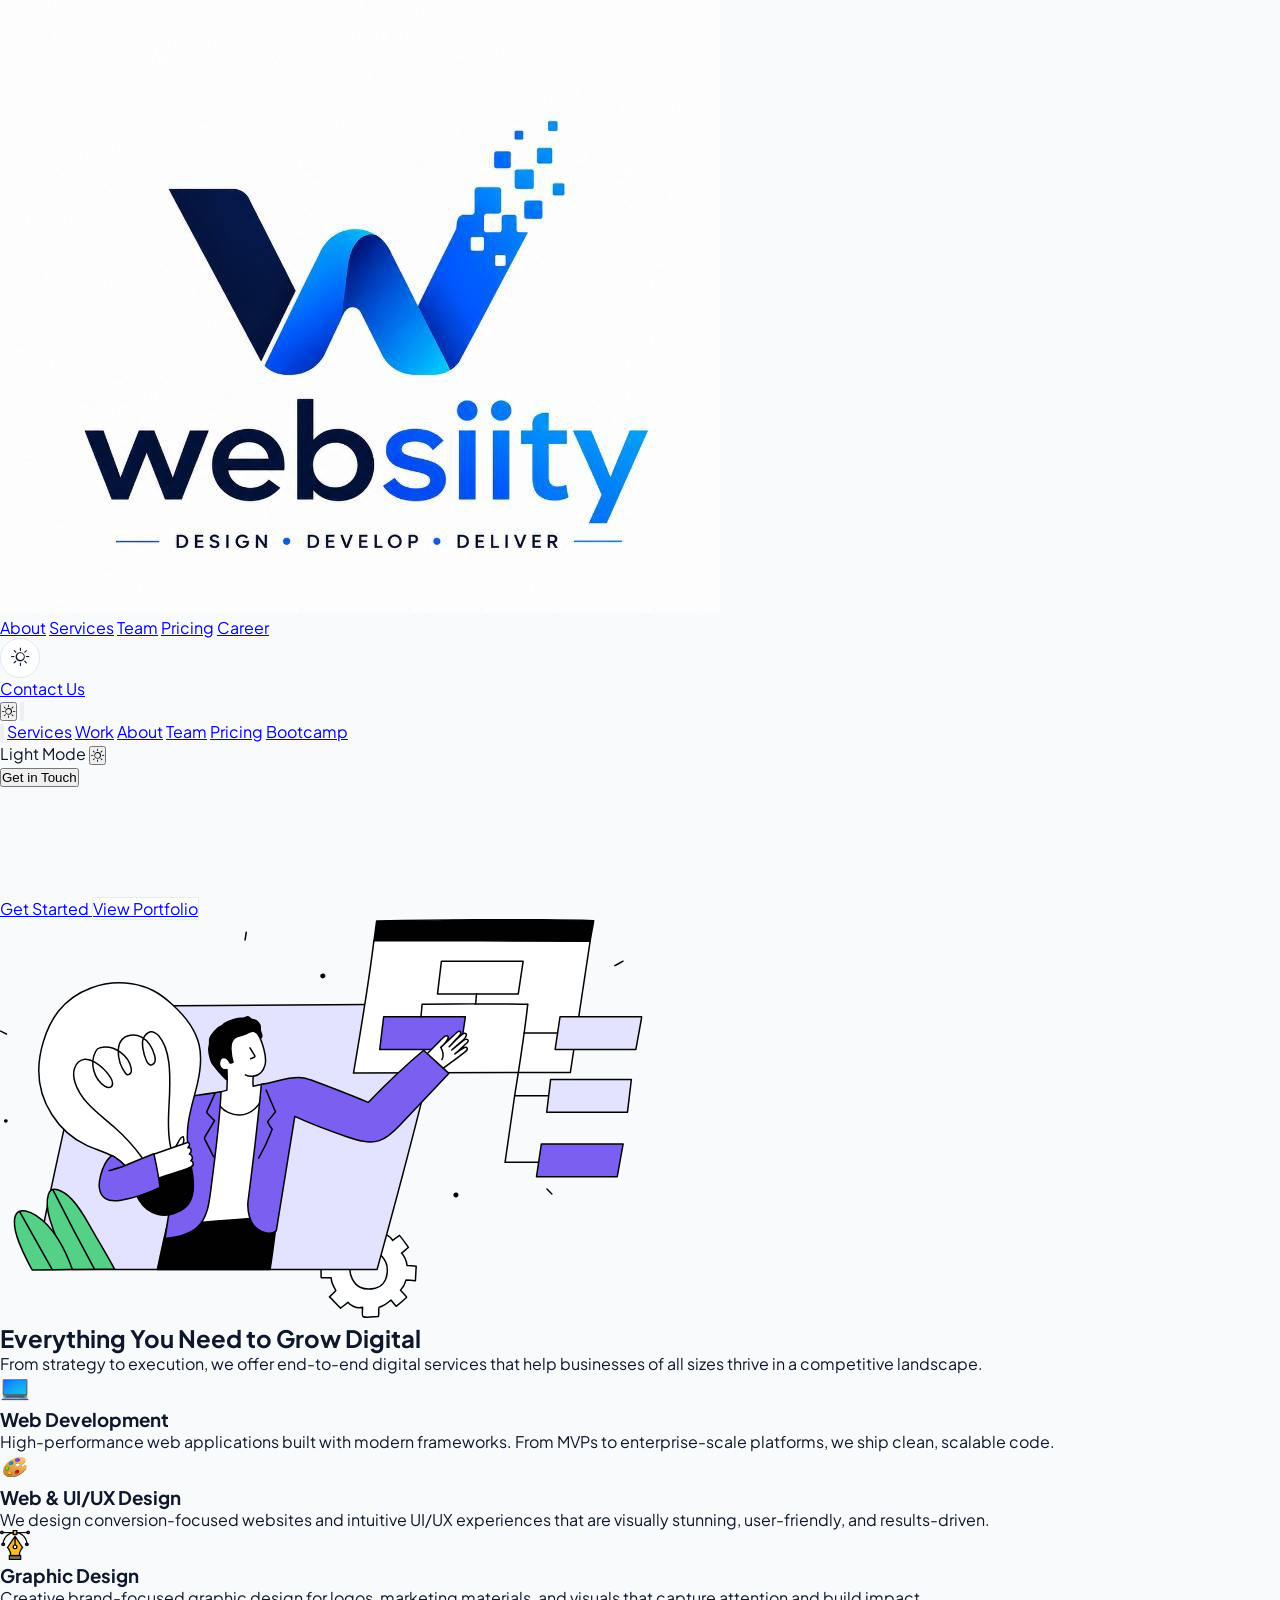
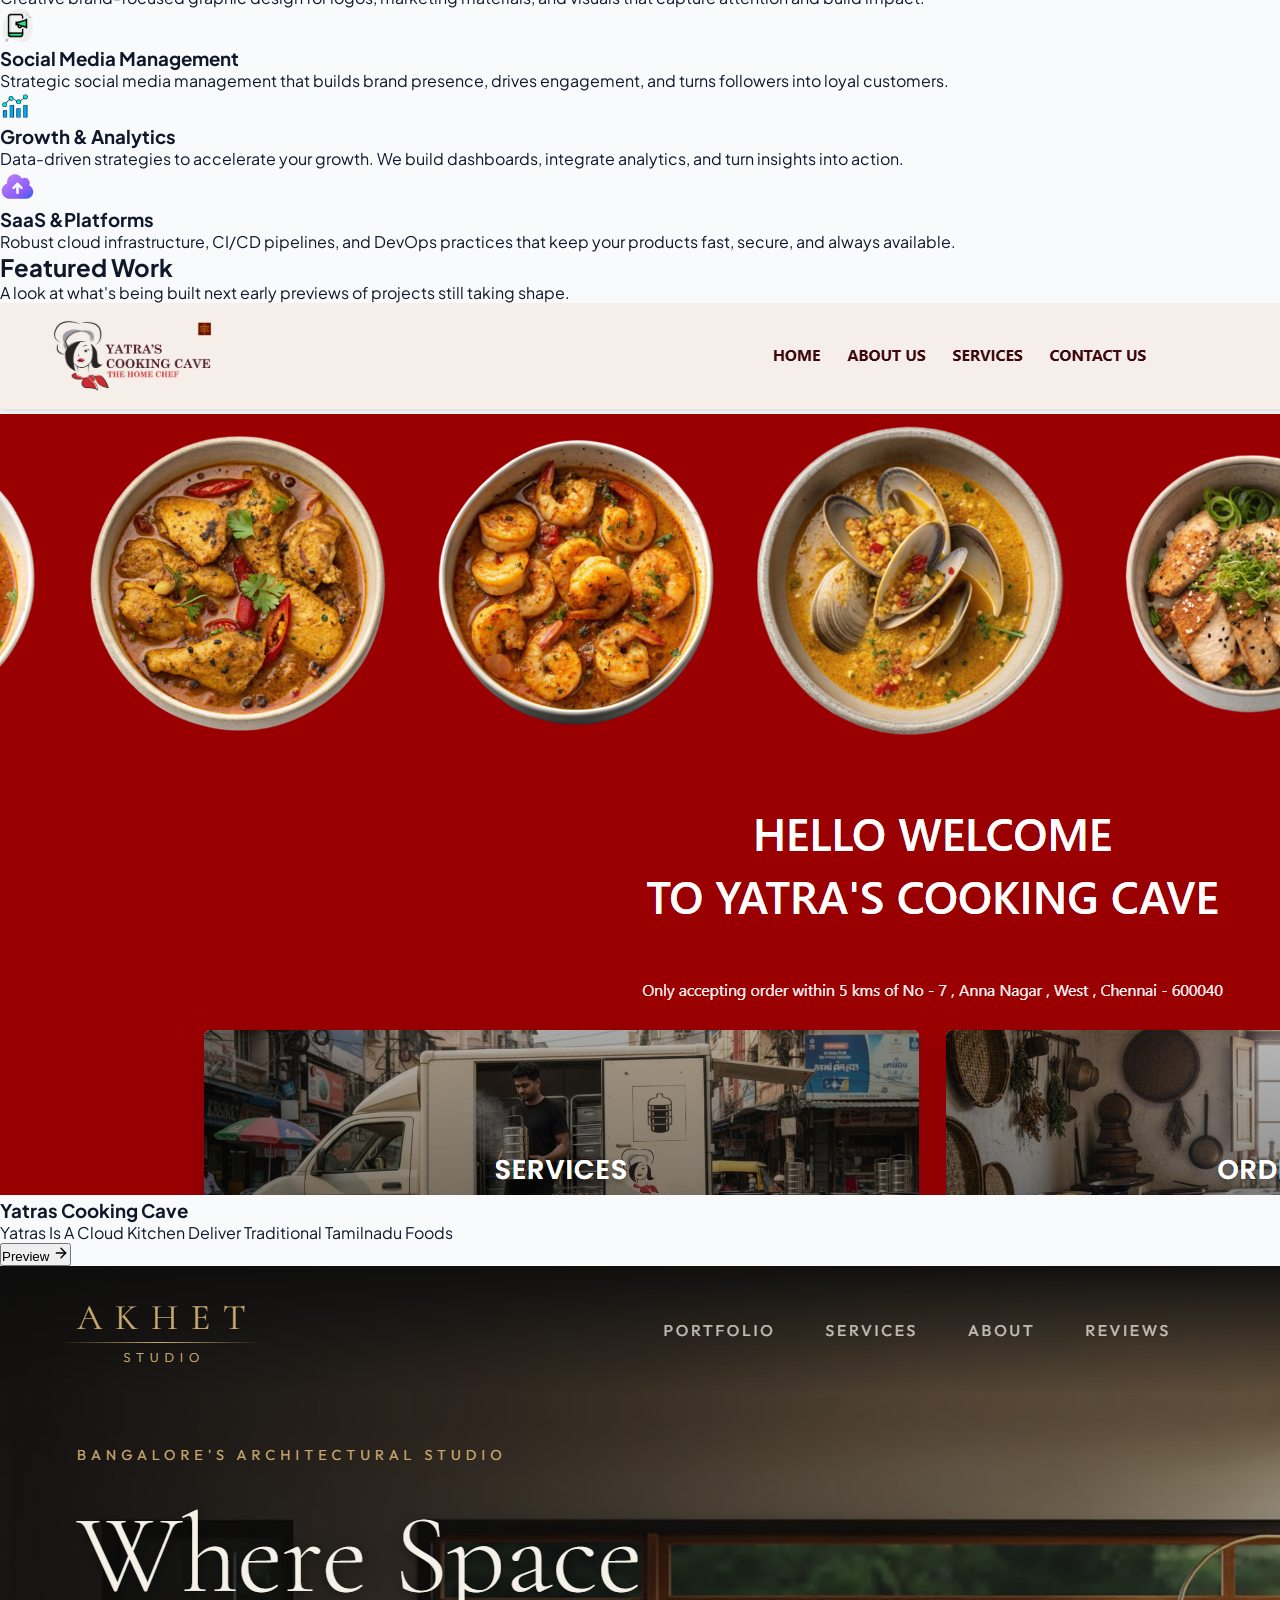
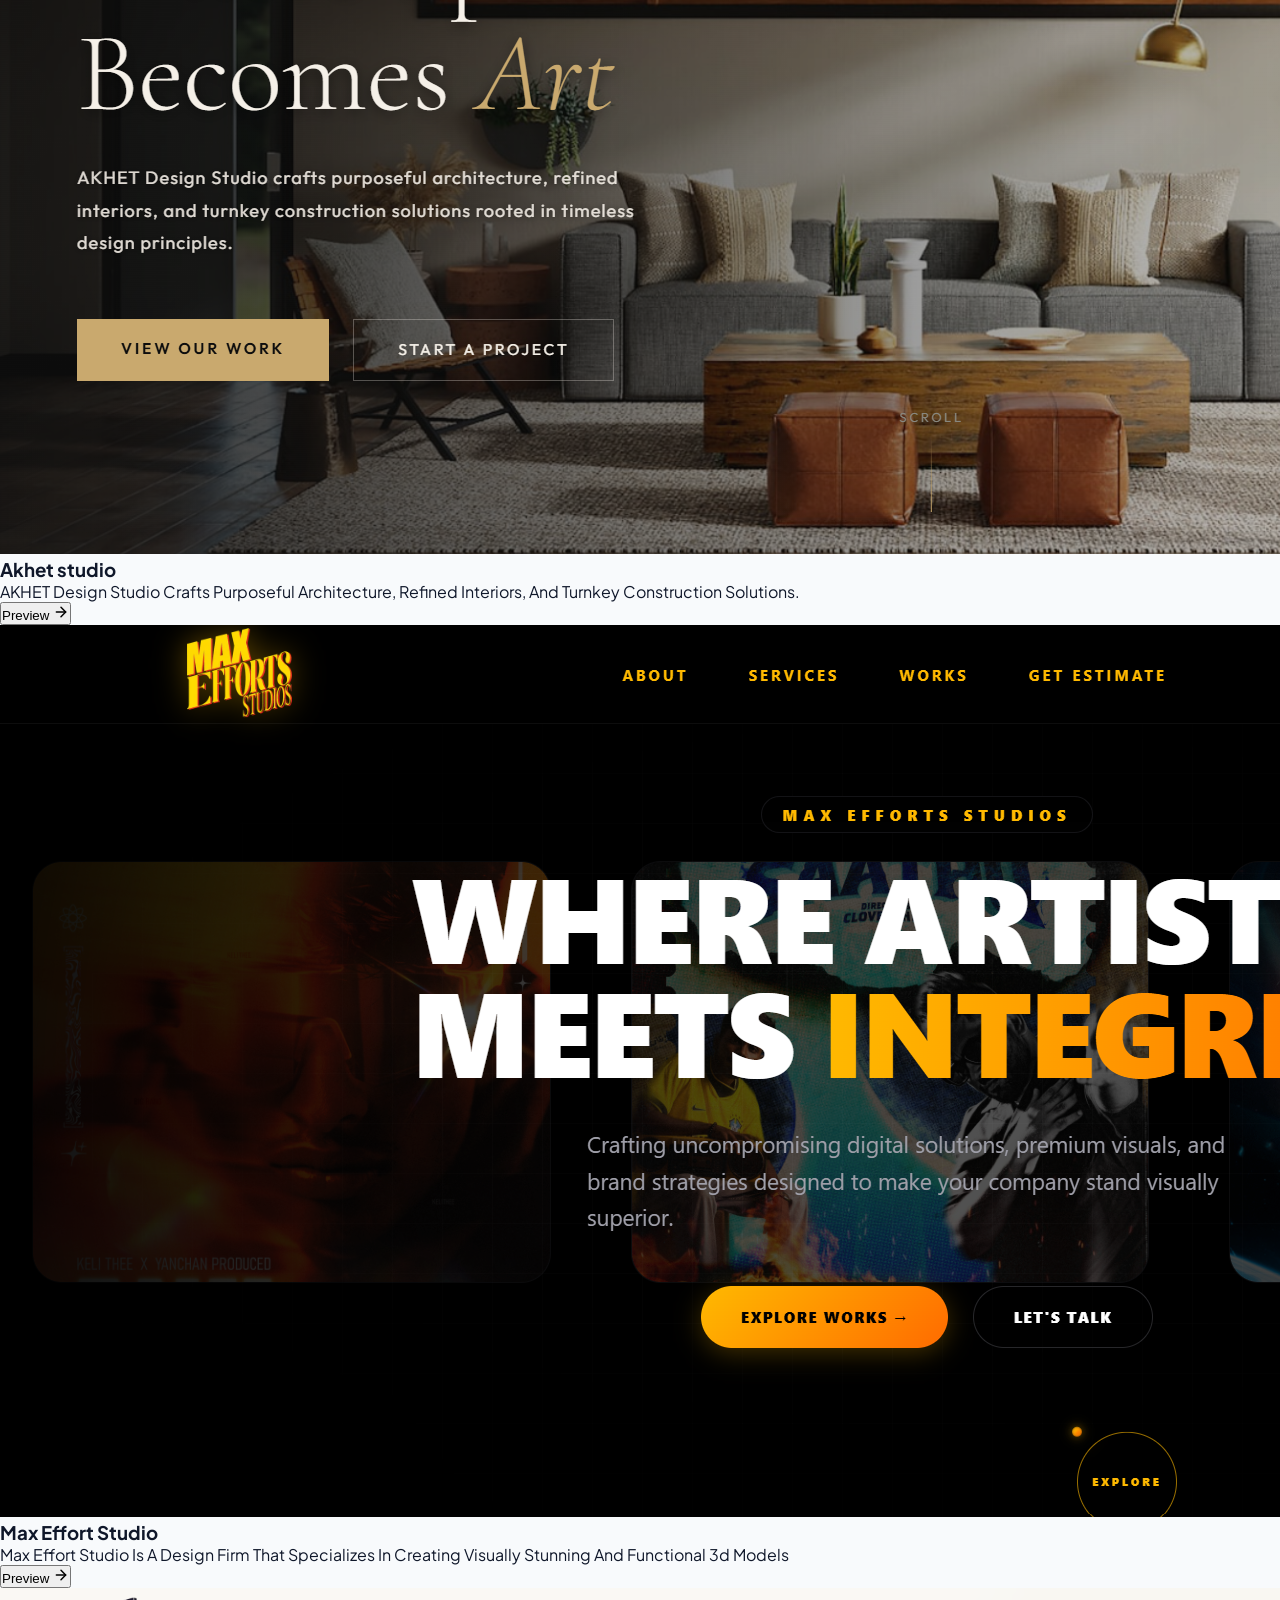
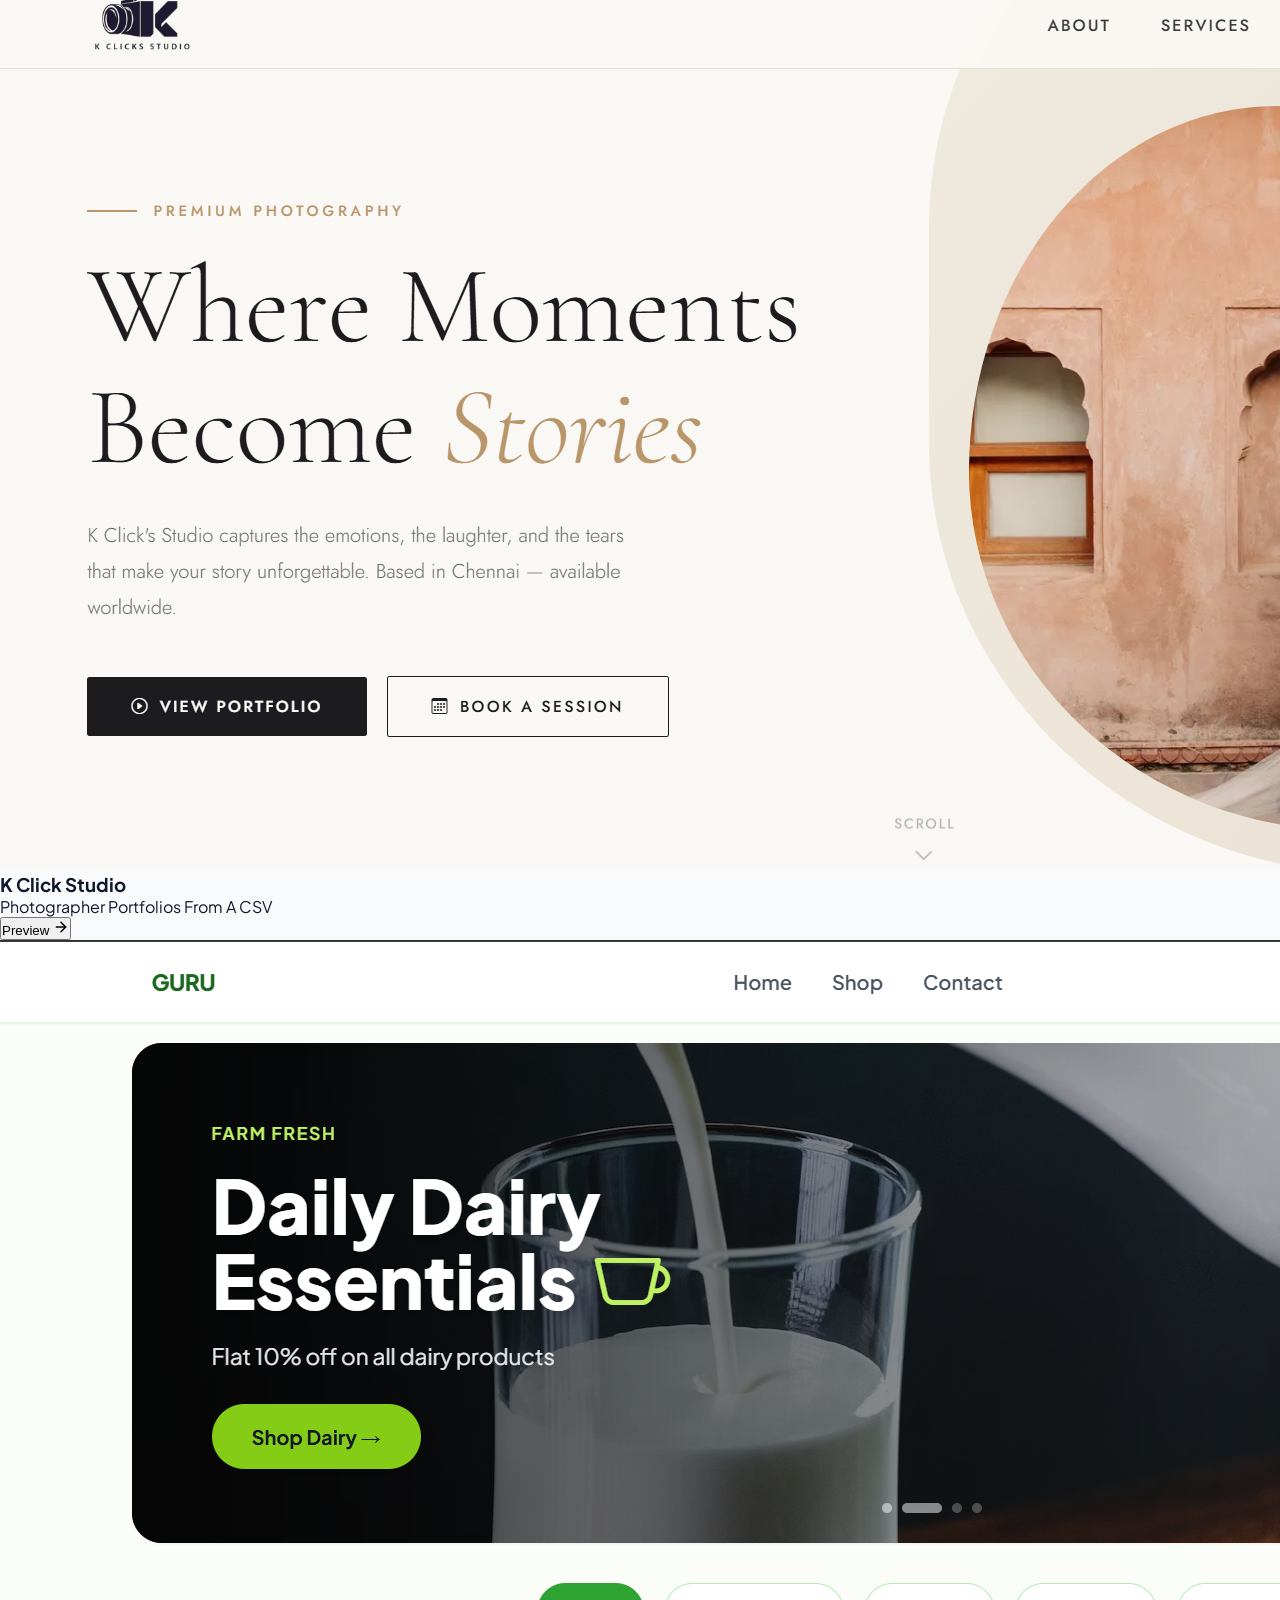
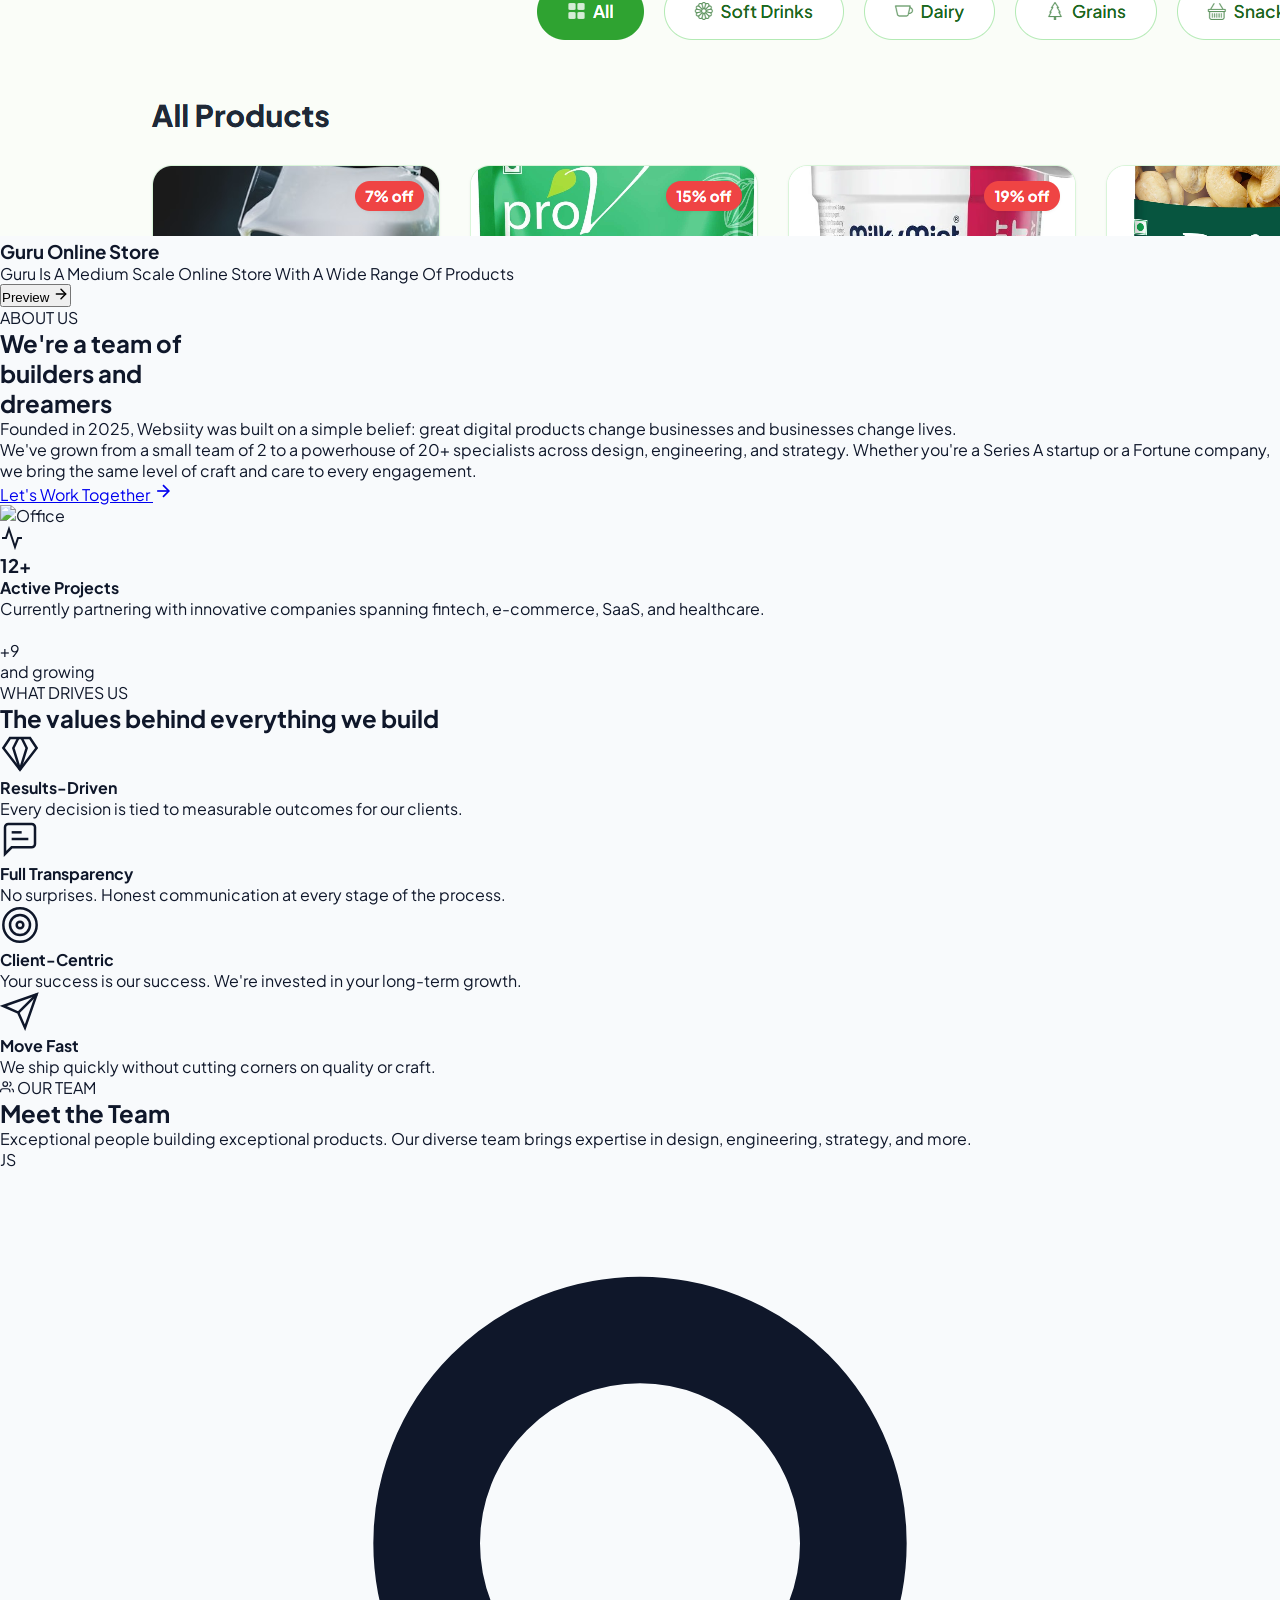
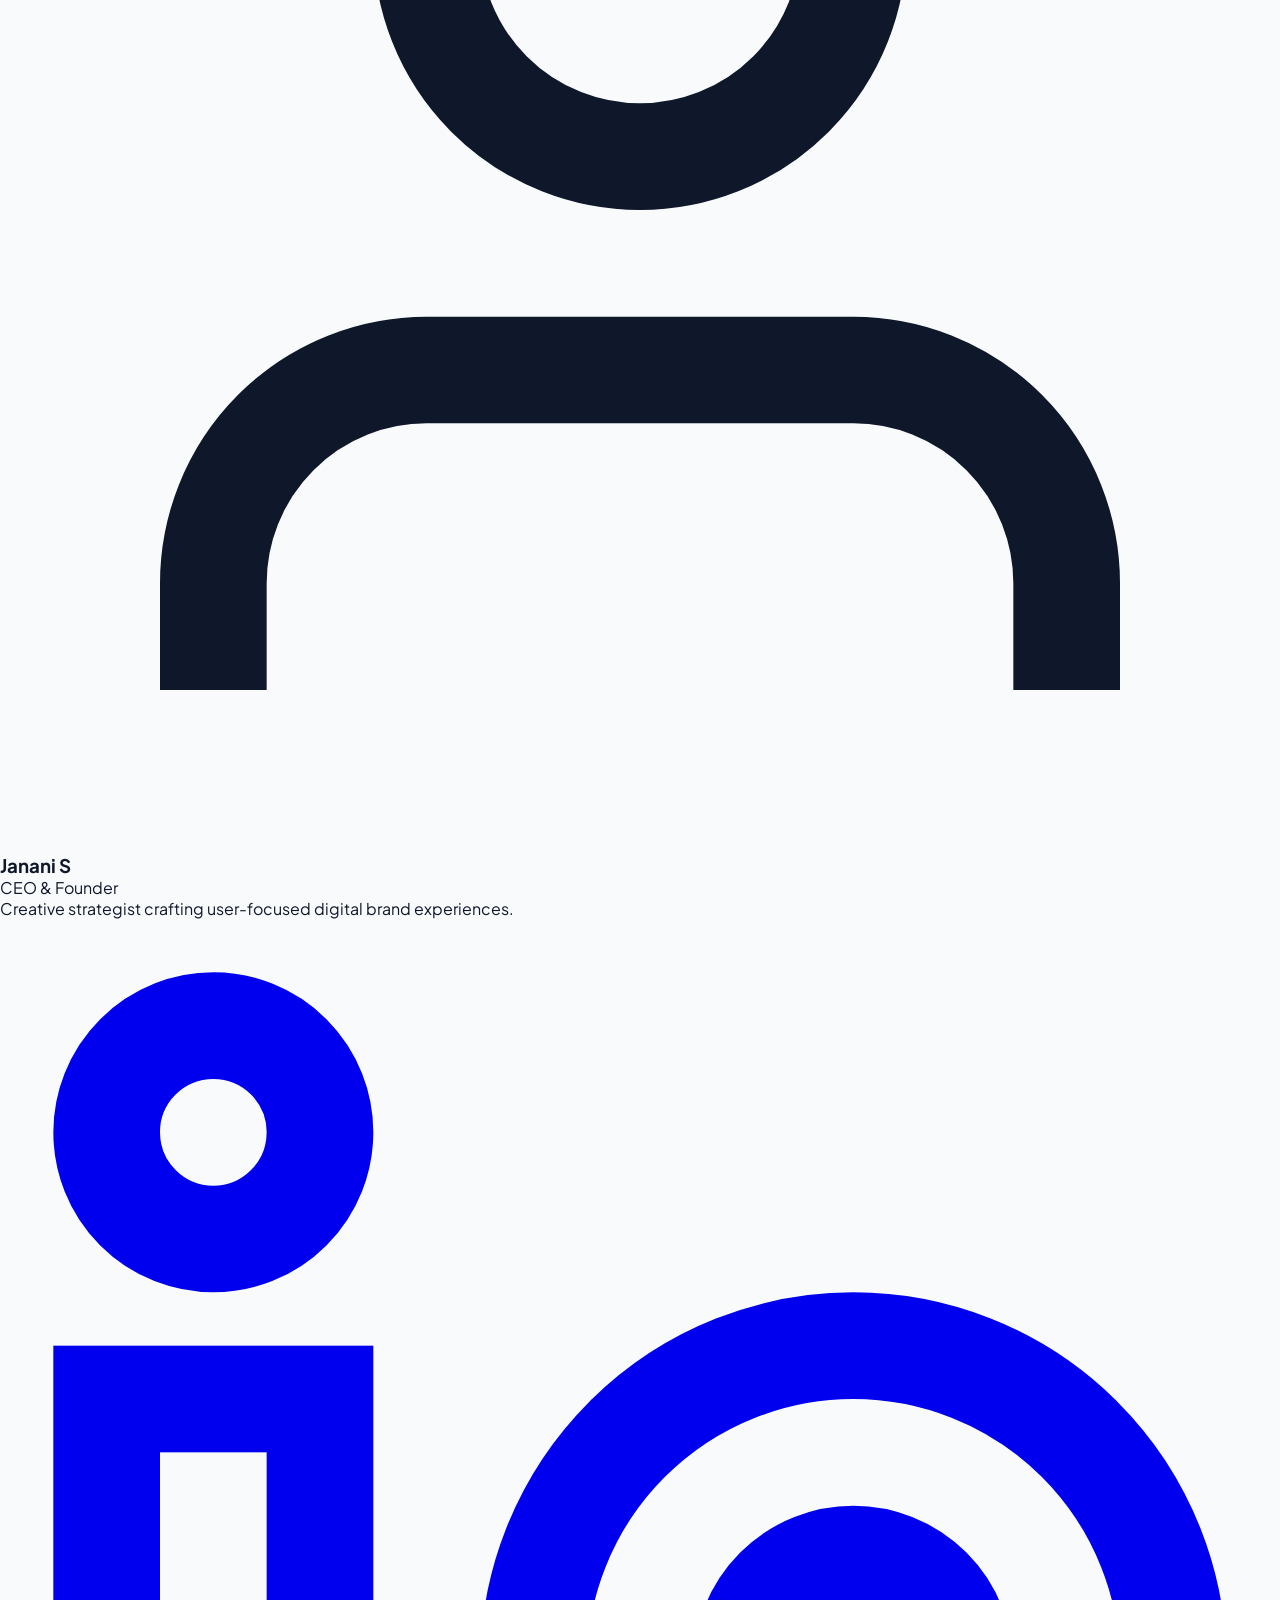
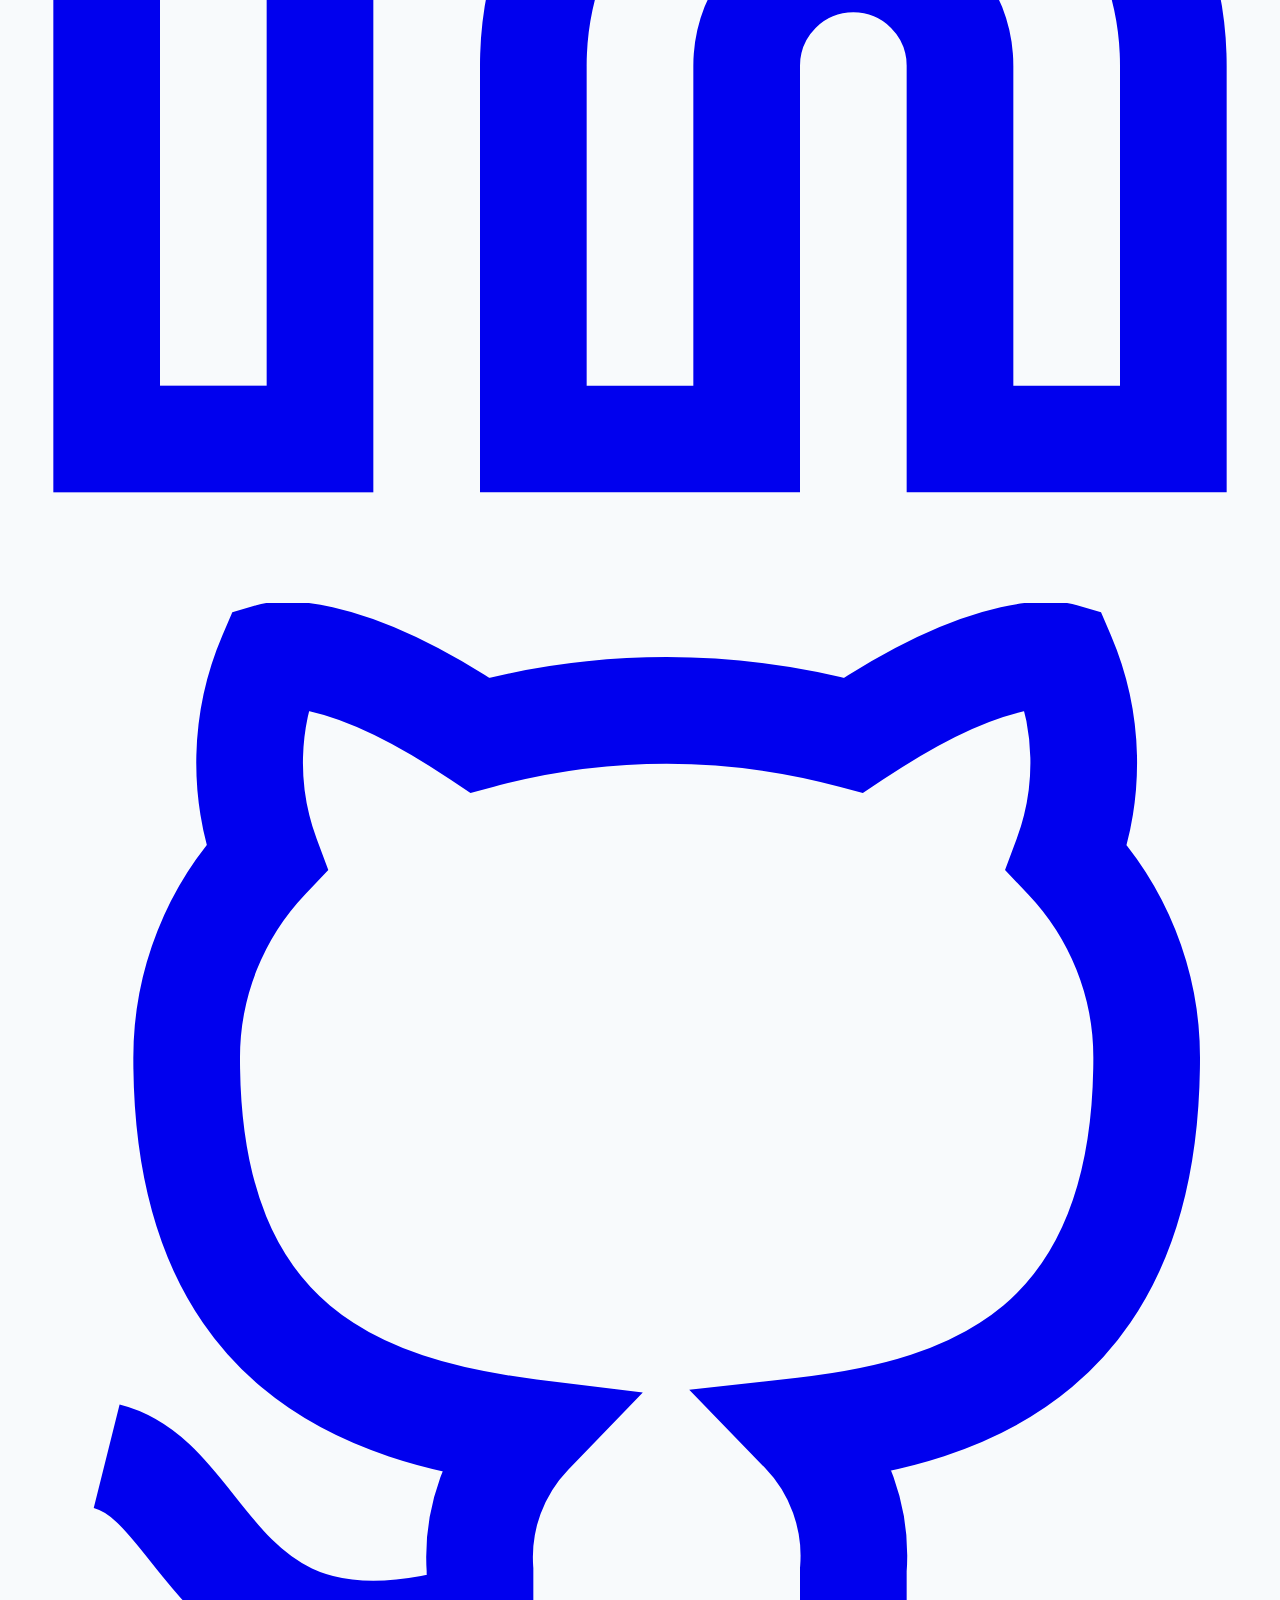
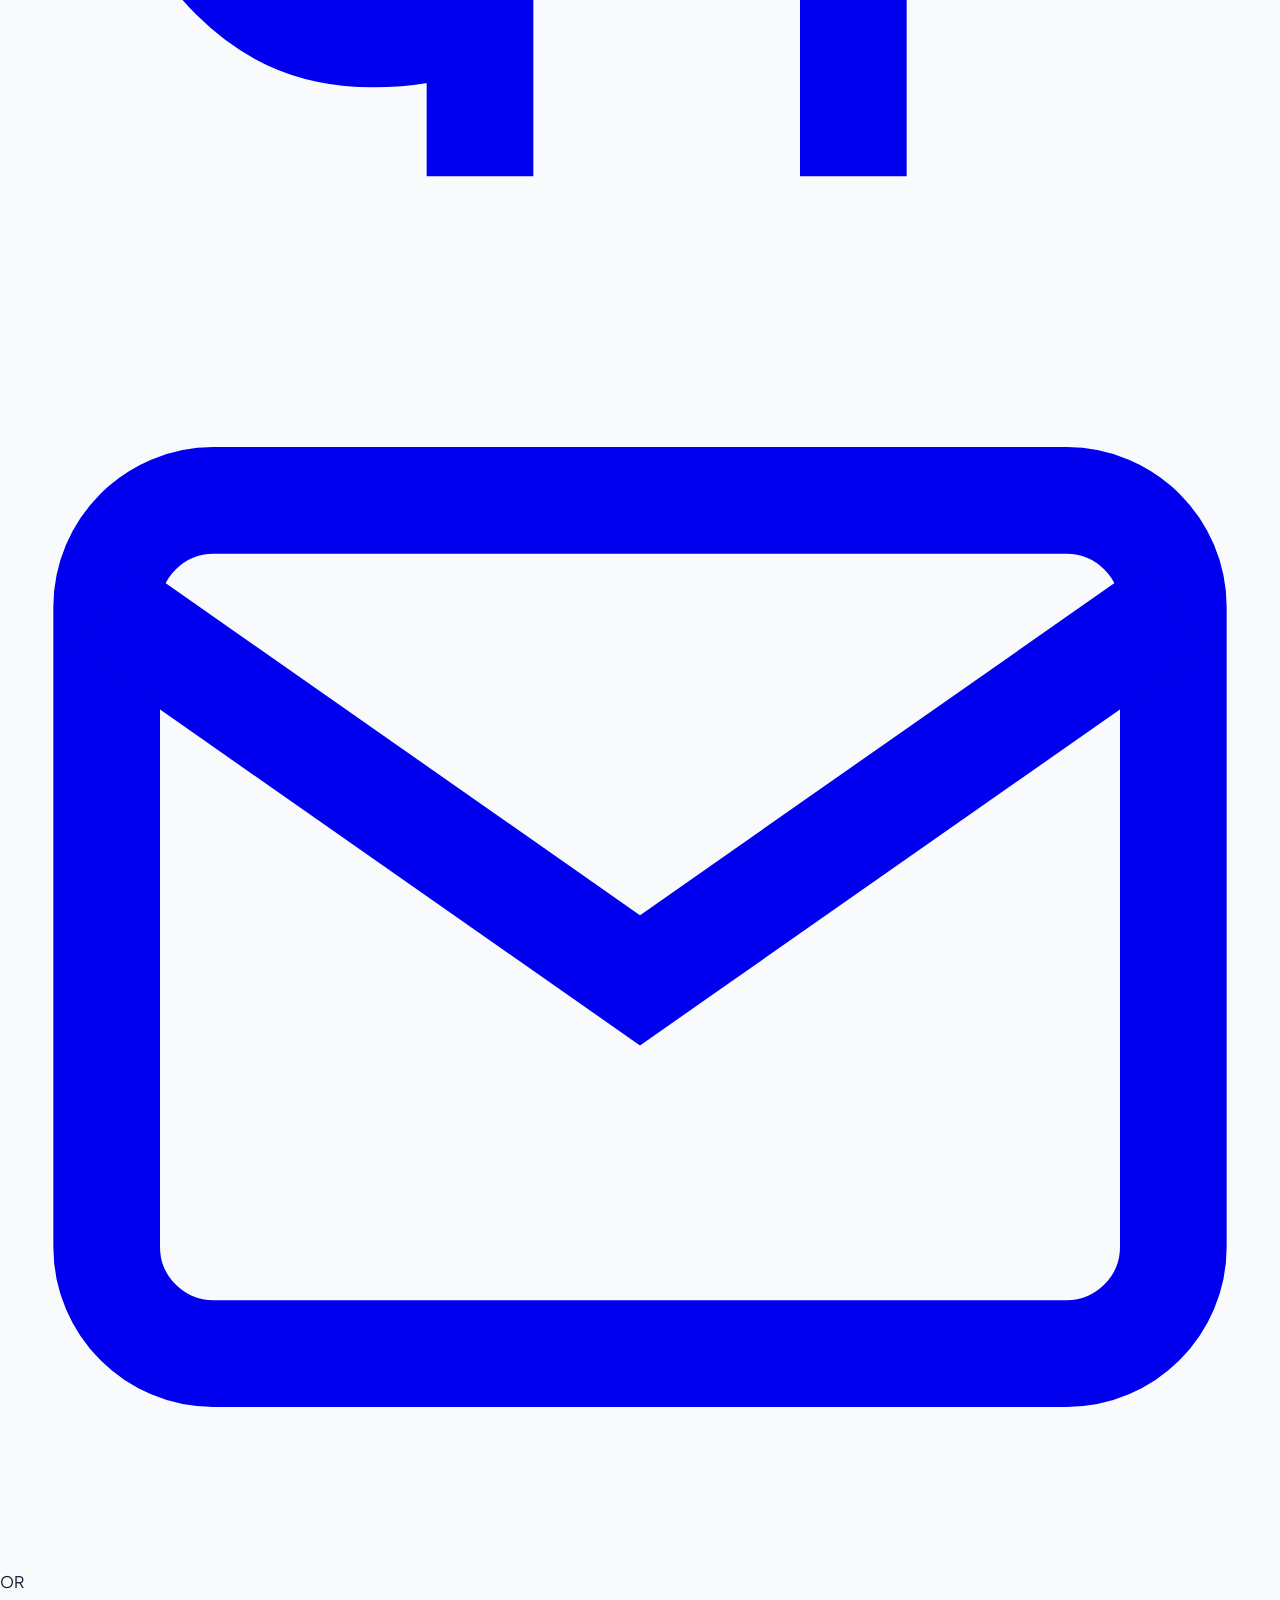
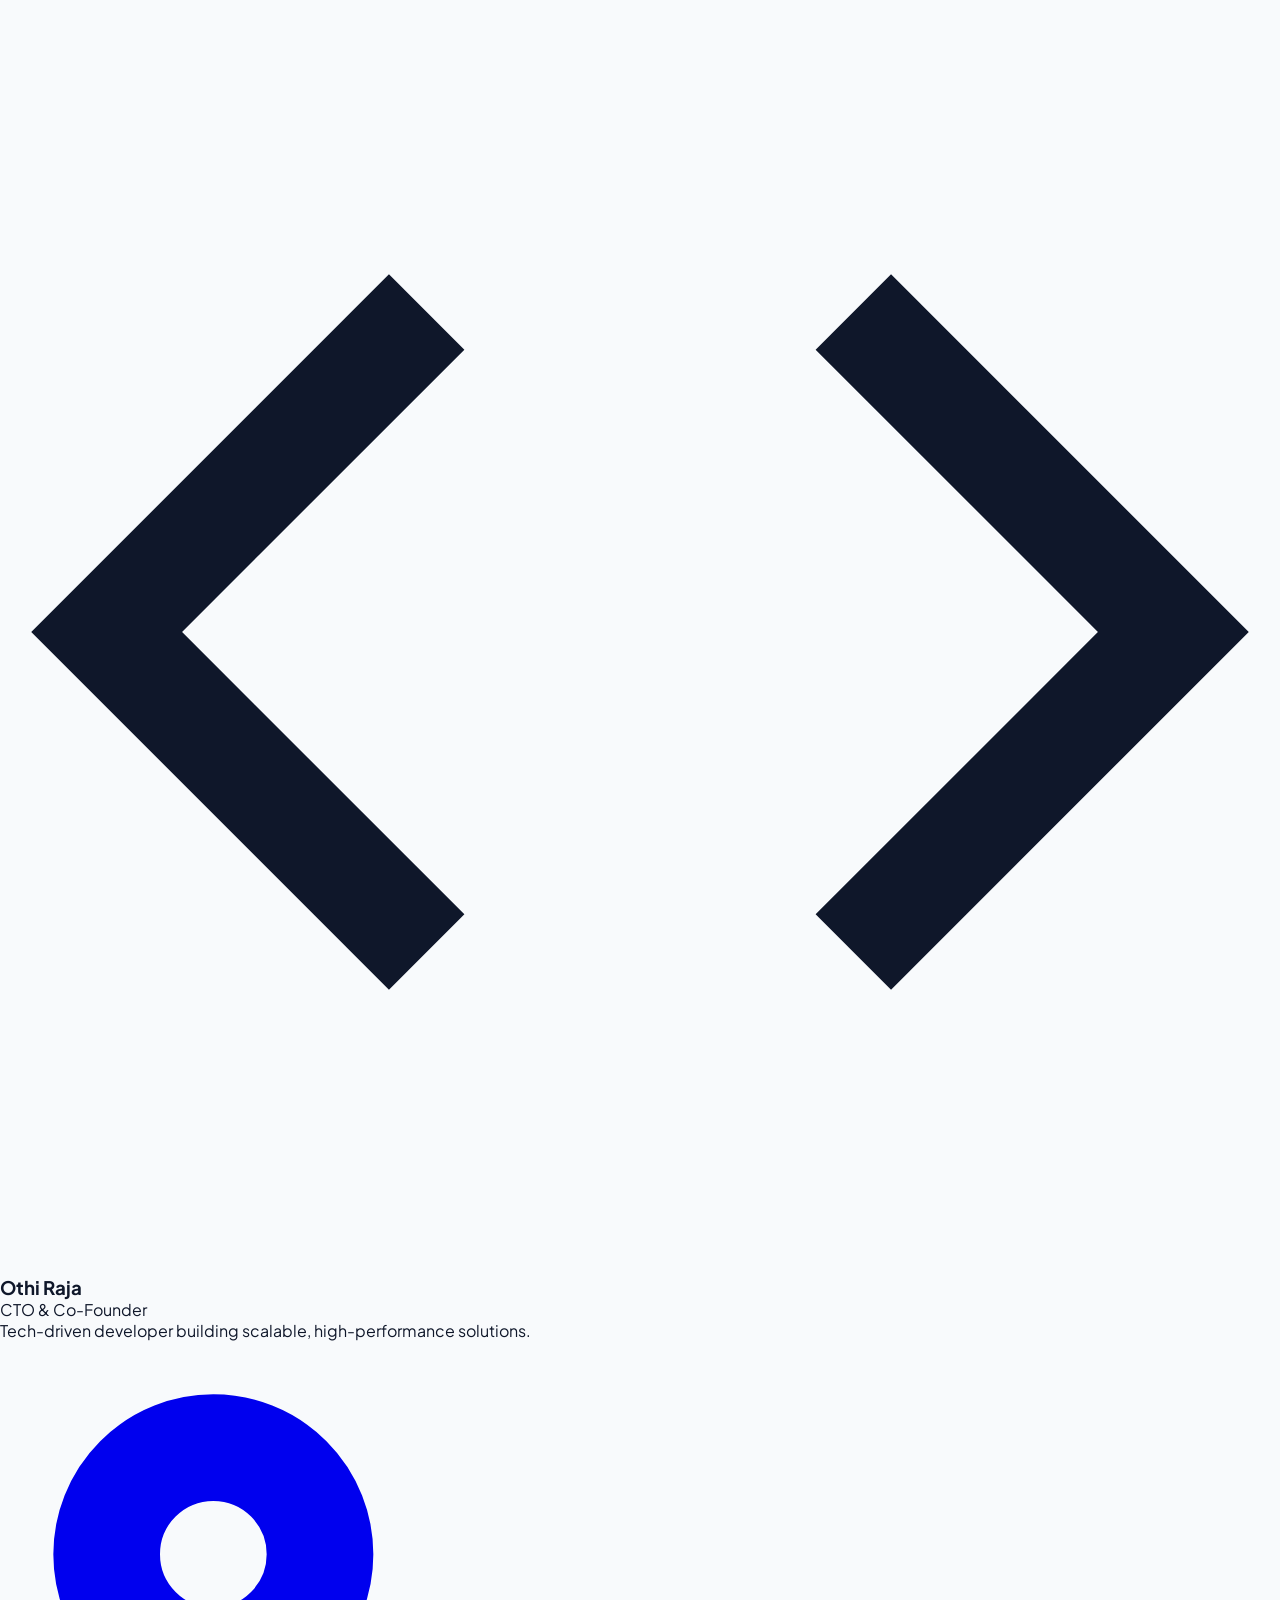
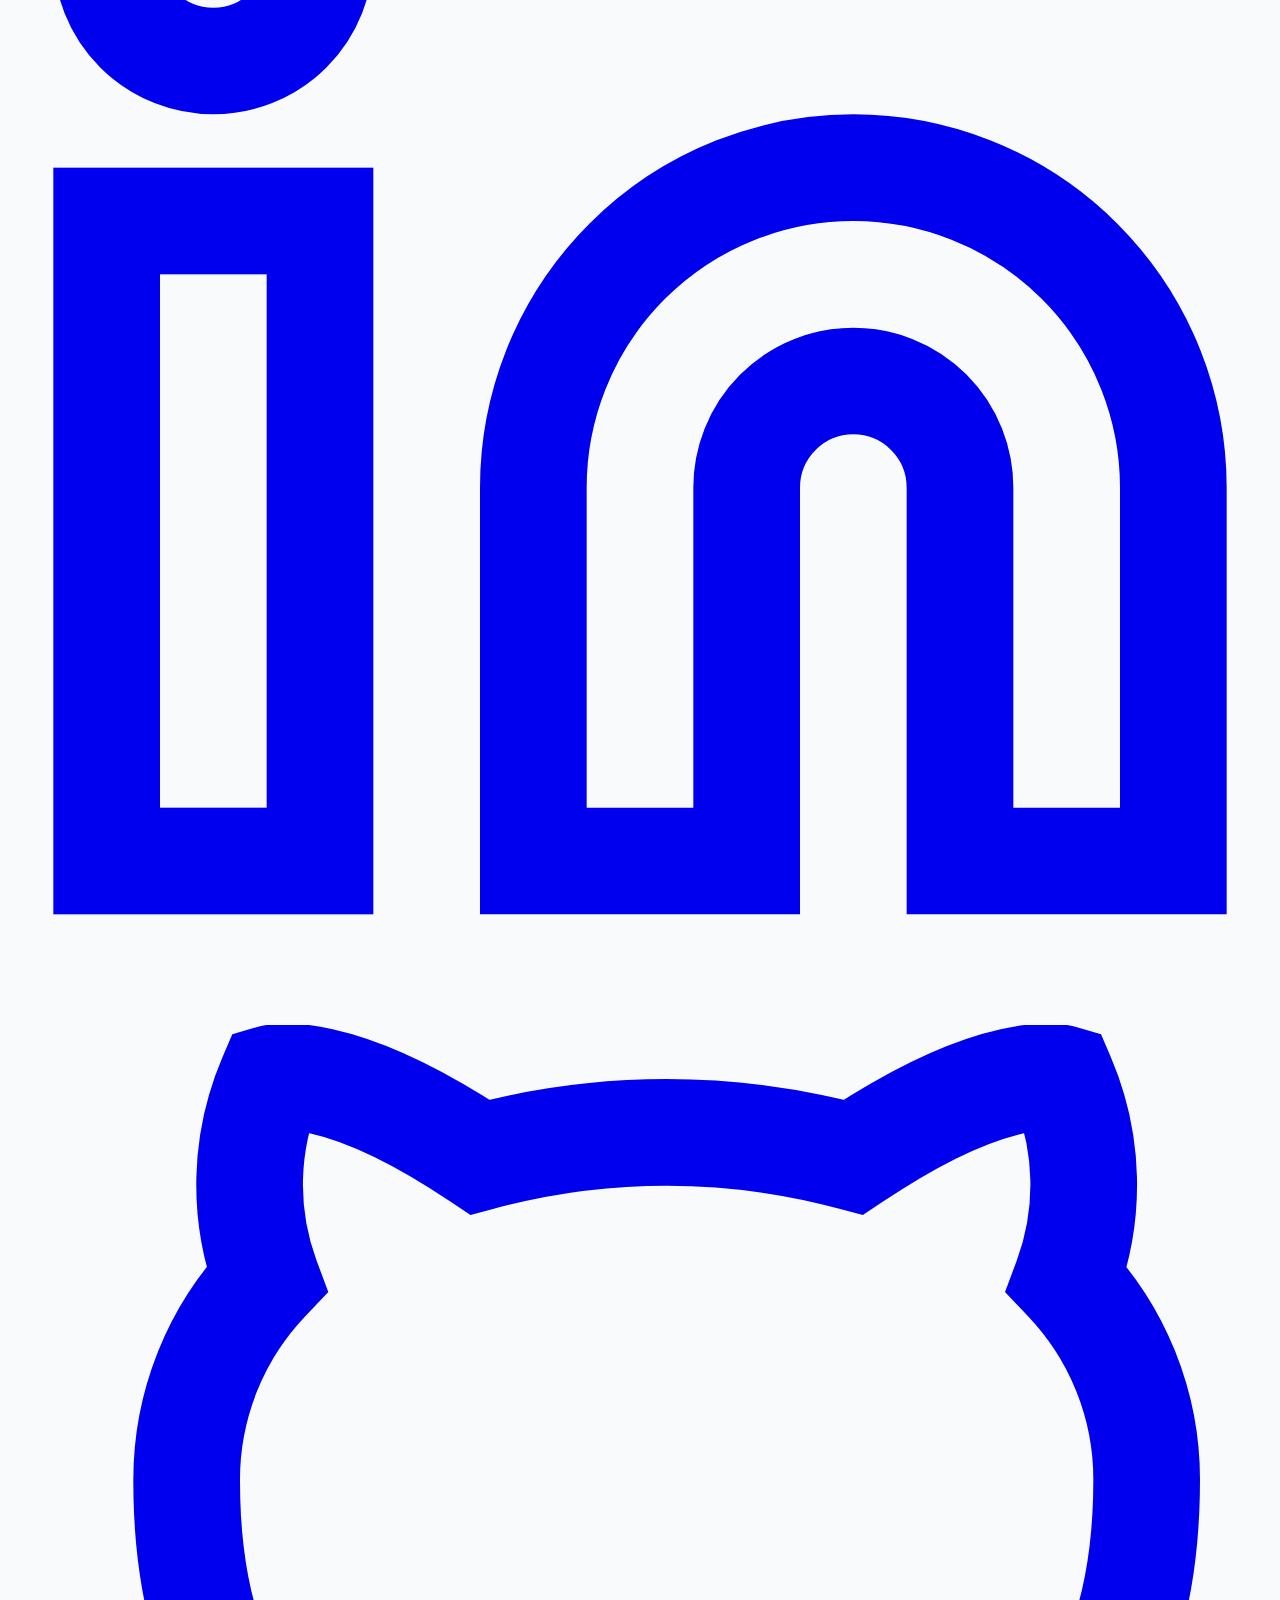
==== commit 4120d850: "add career" ====
--- a/index.html
+++ b/index.html
@@ -1,6 +1,5 @@
 <!DOCTYPE html>
 <html lang="en">
-
 <head>
   <meta charset="UTF-8" />
   <meta name="viewport" content="width=device-width, initial-scale=1.0" />
@@ -9,7 +8,7 @@
   <meta name="title" content="Websiity - Digital Product, Brand &amp; Engineering Agency">
   <meta name="description"
     content="We are Websiity, a team of builders and dreamers crafting remarkable digital products, scalable platforms, and unforgettable brand experiences. Get end-to-end digital services, from strategy to execution.">
-  <meta name="keywords"
+  <meta name="keywords"  
     content="digital agency, web development, UI/UX design, graphic design, branding, software engineering, SaaS, fintech, Chennai, India, cloud devops, growth analytics, Websiity">
   <meta name="author" content="Websiity">
   <meta name="robots" content="index, follow, max-image-preview:large, max-snippet:-1, max-video-preview:-1">
@@ -60,6 +59,7 @@
   }
   </script>
   <script src="https://cdn.tailwindcss.com"></script>
+    <link rel="stylesheet" href="https://unpkg.com/aos@next/dist/aos.css" />
   <link rel="preconnect" href="https://fonts.googleapis.com" />
   <meta name="google-site-verification" content="Z5b1mjUH6t7N1pixcyhjUH4xm56mvptPv3Ps671emnA" />
   <!-- Google tag (gtag.js) -->
@@ -81,7 +81,6 @@
   <link rel="stylesheet" href="./styles/main.css">
   <script src="tailwindConfig.js"></script>
 </head>
-
 <body class="font-sans text-slate-900 bg-slate-50 leading-relaxed overflow-x-hidden">
   <style>
     .highlight {
@@ -94,20 +93,14 @@
   <!-- NAV -->
   <nav class="fixed top-4 left-1/2 -translate-x-1/2 z-50 w-[95%] max-w-7xl">
     <div id="nav-container"
-      class="bg-white dark:bg-slate-900 border border-slate-200/60 dark:border-slate-850/50 rounded-full px-6 py-3.5 flex items-center justify-between shadow-[0_10px_30px_rgba(0,0,0,0.05)] transition-all duration-300 ease-out origin-center">
-
+      class="bg-white dark:bg-slate-900 rounded-full px-6 py-3.5 flex items-center justify-between shadow-[0_10px_30px_rgba(0,0,0,0.05)] transition-all duration-300 ease-out origin-center">
       <!-- Logo (Left Corner) -->
       <a href="#" class="flex items-center gap-2.5 z-10">
-        <img src="./images/Websiity_logo.png" alt="Websiity"
-          class="h-10 w-auto rounded-full border border-slate-100 dark:border-slate-800">
-        <span class="font-extrabold text-lg text-slate-900 dark:text-white tracking-tight">
-          Websiity
-        </span>
+        <img src="./images/Websiity_logo.jpeg" alt="Websiity"
+          class="h-10 w-10 rounded-full  ">
       </a>
-
       <!-- Right Side Navigation & Action items (Desktop Only) -->
       <div class="hidden lg:flex items-center gap-8">
-
         <!-- Nav Links -->
         <div class="flex items-center gap-6">
           <a href="#about"
@@ -120,11 +113,7 @@
               class="text-slate-700 dark:text-slate-300 text-sm font-medium hover:text-[#F58A5D] dark:hover:text-[#F58A5D] transition-colors duration-300">Pricing</a>
             <a href="./career.html" target="_blank"
             class="text-slate-700 dark:text-slate-300 text-sm font-medium hover:text-[#F58A5D] dark:hover:text-[#F58A5D] transition-colors duration-300">Career</a>
-
-
-          
-        </div>
-
+        </div>
         <!-- Action Buttons -->
         <div class="flex items-center gap-4 border-l border-slate-200/80 dark:border-slate-800/80 pl-6">
           <!-- Theme Toggle Button -->
@@ -138,9 +127,7 @@
             Contact Us
           </a>
         </div>
-
-      </div>
-
+      </div>
       <!-- Mobile Navigation Actions -->
       <div class="flex lg:hidden items-center gap-4">
         <!-- Theme Toggle Button (Mobile Quick Access) -->
@@ -148,7 +135,6 @@
           class="w-9 h-9 rounded-full border border-slate-200 dark:border-slate-800/60 flex items-center justify-center text-slate-705 dark:text-slate-300 hover:bg-slate-100 dark:hover:bg-slate-800 transition-all duration-300">
           <i class="bi bi-sun"></i>
         </button>
-
         <!-- Hamburger Toggle -->
         <button id="mobile-menu-btn"
           class="text-slate-700 dark:text-slate-300 hover:text-orange-500 focus:outline-none z-[1010] p-1.5 rounded-full border border-slate-100 dark:border-slate-800/60 bg-slate-50 dark:bg-slate-900">
@@ -157,7 +143,6 @@
           </svg>
         </button>
       </div>
-
     </div>
   </nav>
   <!-- Mobile Sidebar Overlay -->
@@ -200,15 +185,12 @@
   <!-- HERO -->
   <section
     class="min-h-screen flex items-center justify-center px-5 sm:px-8 pt-32 pb-20 lg:pt-24 lg:pb-12 bg-gradient-to-br from-slate-50 via-[#fafafc] to-orange-50/30 dark:bg-slate-950 dark:from-slate-950 dark:via-[#0b0f17] dark:to-indigo-950/20 relative overflow-hidden transition-colors duration-500">
-
     <!-- Mesh Grid Pattern Overlay -->
     <div class="absolute inset-0 grid-pattern pointer-events-none z-0"></div>
-
     <!-- Noise Texture -->
     <div class="absolute inset-0 opacity-[0.03] dark:opacity-[0.015] pointer-events-none z-0"
       style="background-image:url('data:image/svg+xml,%3Csvg xmlns=%22http://www.w3.org/2000/svg%22 width=%22200%22 height=%22200%22 viewBox=%220 0 200 200%22%3E%3Ccircle cx=%2220%22 cy=%2230%22 r=%221%22 fill=%22%23999%22/%3E%3Ccircle cx=%2280%22 cy=%2260%22 r=%221%22 fill=%22%23999%22/%3E%3Ccircle cx=%22150%22 cy=%22120%22 r=%221%22 fill=%22%23999%22/%3E%3Ccircle cx=%22100%22 cy=%22180%22 r=%221%22 fill=%22%23999%22/%3E%3C/svg%3E');">
     </div>
-
     <!-- Ambient Glow Blobs (Background) -->
     <div
       class="absolute top-[10%] left-[5%] w-[350px] h-[350px] bg-gradient-to-br from-indigo-300 to-purple-300 dark:from-indigo-600/30 dark:to-purple-600/30 rounded-full blur-[100px] opacity-40 dark:opacity-60 animate-blob pointer-events-none z-0">
@@ -219,159 +201,48 @@
     <div
       class="absolute top-[40%] right-[30%] w-[250px] h-[250px] bg-gradient-to-br from-cyan-200 to-blue-200 dark:from-cyan-500/20 dark:to-blue-500/20 rounded-full blur-[80px] opacity-30 dark:opacity-40 animate-blob animation-delay-400 pointer-events-none z-0">
     </div>
-
     <div class="w-full max-w-7xl mx-auto grid grid-cols-1 lg:grid-cols-12 gap-12 lg:gap-8 items-center relative z-10">
-
       <!-- Left Column (Content) -->
       <div class="lg:col-span-7 text-center lg:text-left flex flex-col items-center lg:items-start select-none">
-
-
-
         <!-- Main Headline -->
-        <h1
+        <h1   
           class="font-sans font-extrabold text-[2.8rem] sm:text-[3.8rem] md:text-[4.8rem] lg:text-[5rem] xl:text-[5.5rem] leading-[1.05] tracking-tight text-slate-900 dark:text-white mb-6">
-          Transform Your
+         <span data-aos="fade-in"  data-aos-duration="1000">
+           Transform Your
+         </span> 
           <br>
-          <span class="bg-gradient-to-r from-orange-400 via-rose-500 to-indigo-500 bg-clip-text text-transparent">
+          <span  data-aos="fade-in"  data-aos-duration="2000"  class="bg-gradient-to-r from-orange-400 via-rose-500 to-indigo-500 bg-clip-text text-transparent">
             Digital Vision
           </span>
           <br>
-          Into Reality
+          <span  data-aos="fade-in"  data-aos-duration="3000"  class="bg-gradient-to-r from-orange-400 via-rose-500 to-indigo-500 bg-clip-text text-transparent">
+               Into Reality
+          </span>
         </h1>
-
         <!-- Description -->
-        <p
+        <p data-aos="fade-in"  data-aos-duration="3000"
           class="max-w-xl text-slate-600 dark:text-slate-400 text-base sm:text-lg lg:text-xl leading-relaxed mb-10 px-2 lg:px-0">
           Experience high-performance digital solutions with modern design,
           scalable architecture, and seamless user experiences that help your
           business grow faster.
         </p>
-
         <!-- Action Buttons -->
         <div class="flex flex-col sm:flex-row items-center gap-4 w-full sm:w-auto">
-          <a href="#contact"
-            class="group w-full sm:w-auto bg-gradient-to-r from-orange-400 to-amber-500 hover:from-orange-500 hover:to-orange-400 text-white font-semibold px-10 py-4 rounded-full shadow-lg shadow-orange-500/20 dark:shadow-orange-500/10 hover:shadow-orange-500/40 hover:-translate-y-0.5 active:translate-y-0 transition-all duration-300 text-center flex items-center justify-center gap-2">
-            <span>Get Started</span>
-            <i class="bi bi-arrow-right text-sm transition-transform duration-300 group-hover:translate-x-1"></i>
-          </a>
-
-          <a href="#portfolio"
-            class="w-full sm:w-auto glass-card text-slate-750 dark:text-slate-200 font-semibold px-10 py-4 rounded-full hover:bg-slate-100/50 dark:hover:bg-slate-900/50 hover:-translate-y-0.5 active:translate-y-0 transition-all duration-300 text-center border border-slate-200/80 dark:border-slate-800/85">
+         <a href="#contact"   
+  class="group w-full sm:w-auto bg-gradient-to-r from-blue-500 to-cyan-500 hover:from-blue-600 hover:to-sky-500 text-white font-semibold px-6 py-3 rounded-full shadow-lg shadow-blue-500/20 dark:shadow-blue-500/10 hover:shadow-blue-500/40 hover:-translate-y-0.5 active:translate-y-0 transition-all duration-300 text-center flex items-center justify-center gap-2">
+  <span>Get Started</span>
+</a>
+          <a href="#featured-work"   
+            class="w-full sm:w-auto glass-card text-slate-750  dark:text-slate-200 font-semibold px-6 py-3 rounded-full hover:bg-slate-100/50 dark:hover:bg-slate-900/50 hover:-translate-y-0.5 active:translate-y-0 transition-all duration-300 text-center border border-gray-400 dark:border-slate-800/85">
             View Portfolio
           </a>
         </div>
-
-
-
-      </div>
-
+      </div>
       <!-- Right Column (Dashboard & Interactive Elements - Desktop Only) -->
-      <div class="hidden lg:flex lg:col-span-5 relative items-center justify-center min-h-[500px]">
-
-        <!-- Decorative Background Glow For Cards -->
-        <div
-          class="absolute inset-0 bg-gradient-to-tr from-indigo-500/10 to-orange-500/10 dark:from-indigo-500/5 dark:to-orange-500/5 rounded-3xl blur-2xl z-0">
-        </div>
-
-        <!-- Main Glass Dashboard Mockup -->
-        <div
-          class="relative w-full max-w-[420px] glass-card rounded-2xl p-6 shadow-2xl z-10 border border-slate-200/60 dark:border-slate-800/40 transform hover:-rotate-1 hover:scale-102 transition-all duration-500 group select-none">
-
-          <!-- Editor Header / window controls -->
-          <div
-            class="flex items-center justify-between pb-4 mb-4 border-b border-slate-200/50 dark:border-slate-800/50">
-            <div class="flex items-center gap-1.5">
-              <span class="w-3 h-3 rounded-full bg-rose-400/80"></span>
-              <span class="w-3 h-3 rounded-full bg-amber-400/80"></span>
-              <span class="w-3 h-3 rounded-full bg-emerald-400/80"></span>
-            </div>
-            <span class="text-[0.65rem] font-mono tracking-widest text-slate-400 uppercase">websiity_core.js</span>
-            <i class="bi bi-file-code text-slate-400 text-xs"></i>
-          </div>
-
-          <!-- Simulated Code Screen -->
-          <div class="font-mono text-xs text-slate-755 dark:text-slate-300 space-y-2 leading-relaxed">
-            <p class="text-slate-400"><span class="text-indigo-500">const</span> websiity = {</p>
-            <p class="pl-4"><span class="text-teal-600 dark:text-teal-400">mission</span>: <span
-                class="text-orange-500">"Transform ideas to product"</span>,</p>
-            <p class="pl-4"><span class="text-teal-600 dark:text-teal-400">speed</span>: <span
-                class="text-orange-500">"High-performance"</span>,</p>
-            <p class="pl-4"><span class="text-teal-600 dark:text-teal-400">ux</span>: <span
-                class="text-orange-500">"Pixel-perfect & clean"</span>,</p>
-            <p class="pl-4"><span class="text-teal-600 dark:text-teal-400">stack</span>: [<span
-                class="text-purple-500">"React"</span>, <span class="text-purple-500">"Node"</span>, <span
-                class="text-purple-500">"DevOps"</span>]</p>
-            <p class="text-slate-400">};</p>
-            <p class="text-slate-400 mt-3"><span class="text-indigo-500">function</span> <span
-                class="text-blue-600 dark:text-blue-400">growBusiness</span>() {</p>
-            <p class="pl-4 text-emerald-600 dark:text-emerald-400"><span class="text-indigo-500">return</span>
-              websiity.code + websiity.design;</p>
-            <p class="text-slate-400">}</p>
-          </div>
-
-          <!-- Live Status Card inside Mockup -->
-          <div
-            class="mt-6 bg-white/60 dark:bg-slate-950/60 rounded-xl p-4 border border-slate-200/50 dark:border-slate-800/50 flex items-center justify-between shadow-sm">
-            <div class="flex items-center gap-3">
-              <div
-                class="w-8 h-8 rounded-lg bg-orange-100 dark:bg-orange-950/50 flex items-center justify-center text-orange-500 text-sm">
-                <i class="bi bi-cpu"></i>
-              </div>
-              <div>
-                <span class="block text-[0.65rem] font-bold uppercase tracking-wider text-slate-400">Performance</span>
-                <span class="block text-xs font-bold text-slate-800 dark:text-white">99.8% Optimized</span>
-              </div>
-            </div>
-            <div class="flex items-center gap-1 text-[0.65rem] text-emerald-500 font-bold">
-              <i class="bi bi-arrow-up-short text-base"></i>
-              <span>+24%</span>
-            </div>
-          </div>
-
-        </div>
-
-        <!-- Floating Tech Card 1: React / Frontend (slow drift) -->
-        <div
-          class="absolute -top-4 -left-6 glass-card rounded-xl p-3.5 shadow-lg border border-slate-200/80 dark:border-slate-800/50 flex items-center gap-2.5 z-20 animate-float-slow transform hover:scale-105 transition-transform duration-300">
-          <div
-            class="w-8 h-8 rounded-lg bg-sky-50 dark:bg-sky-950/40 flex items-center justify-center text-sky-500 text-base shadow-sm">
-            <i class="bi bi-file-code-fill"></i>
-          </div>
-          <div>
-            <span
-              class="block text-[0.55rem] font-bold text-slate-400 uppercase tracking-widest leading-none mb-0.5">Frontend</span>
-            <span class="block text-xs font-extrabold text-slate-800 dark:text-slate-200 leading-none">React &
-              Next.js</span>
-          </div>
-        </div>
-
-        <!-- Floating Tech Card 2: UI UX Design (slow delayed drift) -->
-        <div
-          class="absolute -bottom-6 -right-2 glass-card rounded-xl p-3.5 shadow-lg border border-slate-200/80 dark:border-slate-800/50 flex items-center gap-2.5 z-20 animate-float-delayed transform hover:scale-105 transition-transform duration-300">
-          <div
-            class="w-8 h-8 rounded-lg bg-rose-50 dark:bg-rose-950/40 flex items-center justify-center text-rose-500 text-base shadow-sm">
-            <i class="bi bi-palette-fill"></i>
-          </div>
-          <div>
-            <span
-              class="block text-[0.55rem] font-bold text-slate-400 uppercase tracking-widest leading-none mb-0.5">Design</span>
-            <span class="block text-xs font-extrabold text-slate-800 dark:text-slate-200 leading-none">Figma
-              UI/UX</span>
-          </div>
-        </div>
-
-        <!-- Floating Tech Card 3: Cloud/Scalability (slow drift) -->
-        <div
-          class="absolute bottom-[35%] -left-12 glass-card rounded-xl p-3 shadow-lg border border-slate-200/85 dark:border-slate-800/50 flex items-center gap-2 z-20 animate-float animation-delay-500 transform hover:scale-105 transition-transform duration-300">
-          <div
-            class="w-7 h-7 rounded-lg bg-indigo-50 dark:bg-indigo-950/40 flex items-center justify-center text-indigo-500 text-xs shadow-sm">
-            <i class="bi bi-shield-check"></i>
-          </div>
-          <span class="text-xs font-extrabold text-slate-800 dark:text-slate-200 leading-none pr-1">Secure SaaS</span>
-        </div>
-
-      </div>
-
+      <div  data-aos="fade-in"  data-aos-duration="3000" class="hidden lg:flex lg:col-span-5 relative items-center justify-center min-h-[500px]">
+    <img src="./images/Idea.svg" alt="" srcset="">
+        </div>
+      </div>
     </div>
   </section>
   <!-- SERVICES -->
@@ -625,10 +496,10 @@
       View All Projects
     </a>
   </section> -->
-  <section class="max-w-6xl mx-auto  featured-work">
+  <section class="max-w-6xl mx-auto  featured-work" id="featured-work">
     <!-- Header -->
     <div class="mb-14 max-w-xl">
-      <h2 class="font-display text-black mt-10 text-4xl sm:text-5xl font-700 text-[#14181F] leading-[1.05] mb-4">
+      <h2 class="font-display text-black mt-10 text-4xl sm:text-5xl dark:text-white font-700 text-[#14181F] leading-[1.05] mb-4">
         Featured Work
       </h2>
       <p class="text-[#6B6F76] text-base sm:text-lg leading-relaxed">
@@ -637,7 +508,7 @@
     </div>
     <!-- Card Grid -->
     <div class="grid grid-cols-1 sm:grid-cols-2 lg:grid-cols-3 gap-7">
-      <article
+      <article  data-aos="fade-in" data-aos-delay="100"  data-aos-duration="1000"
         onclick="openModal('Yatras Cooking Cave', './images/project2.png', 'yatras is a Cloud Kitchen deliver traditional tamilnadu foods')"
         class="card bg-white rounded-2xl overflow-hidden border border-[#E5E3DB] relative cursor-pointer hover:shadow-xl transition-shadow duration-300">
         <div class="overflow-hidden h-48">
@@ -659,7 +530,7 @@
           </button>
         </div>
       </article>
-      <article
+      <article data-aos="fade-in" data-aos-delay="200"   data-aos-duration="2000"
         onclick="openModal('Yatras Cooking Cave', './images/project2.png', 'yatras is a Cloud Kitchen deliver traditional tamilnadu foods')"
         class="card bg-white rounded-2xl overflow-hidden border border-[#E5E3DB] relative cursor-pointer hover:shadow-xl transition-shadow duration-300">
         <div class="overflow-hidden h-48">
@@ -681,7 +552,7 @@
           </button>
         </div>
       </article>
-      <article
+      <article data-aos="fade-in" data-aos-delay="300"   data-aos-duration="3000"
         onclick="openModal('Max Effert Studio', './images/project1.png', 'A visual workflow builder for Next.js apps')"
         class="card bg-white rounded-2xl overflow-hidden border border-[#E5E3DB] relative cursor-pointer hover:shadow-xl transition-shadow duration-300">
         <div class="overflow-hidden h-48">
@@ -702,7 +573,7 @@
           </button>
         </div>
       </article>
-      <article onclick="openModal('K Click Studio', './images/project3.png', 'photographer portfolios from a CSV')"
+      <article data-aos="fade-in" data-aos-delay="400"   data-aos-duration="4000" onclick="openModal('K Click Studio', './images/project3.png', 'photographer portfolios from a CSV')"
         class="card bg-white rounded-2xl overflow-hidden border border-[#E5E3DB] relative cursor-pointer hover:shadow-xl transition-shadow duration-300">
         <div class="overflow-hidden h-48">
           <img src="./images/project3.png" alt="Portfolio generator preview"
@@ -724,7 +595,7 @@
         </div>
       </article>
       <!-- Card 4 -->
-      <article
+      <article data-aos="fade-in" data-aos-delay="500"   data-aos-duration="5000"
         onclick="openModal('Guru Online Store', './images/project4.png', 'Guru is a medium scale online store with a wide range of products')"
         class="card bg-white rounded-2xl overflow-hidden border border-[#E5E3DB] relative cursor-pointer hover:shadow-xl transition-shadow duration-300">
         <div class="overflow-hidden h-48">
@@ -752,20 +623,20 @@
   <section class="py-32 px-12 bg-[#fafafa] flex flex-col gap-24" id="about">
     <div class="grid grid-cols-1 lg:grid-cols-[1fr_1.2fr] gap-16 items-center max-w-[1300px] mx-auto w-full">
       <div>
-        <div class="flex items-center gap-3 text-xs font-extrabold tracking-[2px] text-slate-800 uppercase mb-4">
+        <div data-aos="fade-in"  data-aos-duration="1000" class="flex items-center gap-3 text-xs font-extrabold tracking-[2px] text-slate-800 uppercase mb-4">
           <span class="w-5 h-0.5 bg-indigo-500 inline-block"></span>ABOUT US
         </div>
-        <h2 class="text-5xl  lg:text-6xl font-extrabold mb-6 leading-[1.15] text-gray-900">
+        <h2 data-aos="fade-in"  data-aos-duration="1000" class="text-5xl  lg:text-6xl font-extrabold mb-6 leading-[1.15] text-gray-900">
           We're a team of <br /><span class="text-indigo-500">builders</span> and <br /><span
             class="text-sky-500">dreamers</span>
         </h2>
         <div class="w-8 h-0.5 bg-indigo-500 mb-8"></div>
-        <p class="text-gray-500 text-sm mb-5 leading-relaxed max-w-[85%]">Founded in 2025, Websiity was built on a
+        <p data-aos="fade-in"  data-aos-duration="1000" class="text-gray-500 text-sm mb-5 leading-relaxed max-w-[85%]">Founded in 2025, Websiity was built on a
           simple belief: great digital products change businesses and businesses change lives.</p>
-        <p class="text-gray-500 text-sm mb-5 leading-relaxed max-w-[85%]">We've grown from a small team of 2 to a
+        <p data-aos="fade-in"  data-aos-duration="1000" class="text-gray-500 text-sm mb-5 leading-relaxed max-w-[85%]">We've grown from a small team of 2 to a
           powerhouse of 20+ specialists across design, engineering, and strategy. Whether you're a Series A startup or a
           Fortune company, we bring the same level of craft and care to every engagement.</p>
-        <a href="#contact"
+        <a href="#contact" data-aos="fade-in"  data-aos-duration="1000"
           class="inline-flex items-center gap-4 bg-gradient-to-r from-indigo-500 to-indigo-600 text-white pl-6 pr-2 py-2 rounded-full text-sm font-semibold mt-4 shadow-[0_10px_20px_rgba(99,102,241,0.3)] hover:-translate-y-0.5 hover:shadow-[0_15px_25px_rgba(99,102,241,0.4)] transition-all duration-300">
           Let's Work Together
           <span class="w-8 h-8 bg-white text-indigo-500 rounded-full flex items-center justify-center">
@@ -777,10 +648,10 @@
         </a>
       </div>
       <div class="relative w-full h-[500px] rounded-[20px] overflow-visible bg-slate-200">
-        <img
+        <img data-aos="fade-in"  data-aos-duration="1000"
           src="https://images.unsplash.com/photo-1513694203232-719a280e022f?ixlib=rb-4.0.3&auto=format&fit=crop&w=1000&q=80"
           alt="Office" class="w-full h-full object-cover rounded-[20px]" />
-        <div
+        <div 
           class="absolute right-[30px] top-1/2 -translate-y-1/2 bg-slate-900 text-white p-10 rounded-[20px] w-[300px] shadow-[0_20px_40px_rgba(0,0,0,0.4)] z-10">
           <div class="w-12 h-12 bg-indigo-500 rounded-[12px] flex items-center justify-center mb-6">
             <svg width="24" height="24" viewBox="0 0 24 24" fill="none" stroke="currentColor" stroke-width="2">
@@ -812,12 +683,12 @@
     <!-- Values -->
     <div class="mt-10 pt-16 border-t border-gray-100 max-w-[1300px] mx-auto w-full">
       <div class="text-center mb-16">
-        <div class="text-xs font-extrabold tracking-[2px] text-indigo-500 uppercase mb-4">WHAT DRIVES US</div>
-        <h2 class="text-4xl font-extrabold text-gray-900 mb-4">The values behind everything we build</h2>
+        <div data-aos="fade-in"   class="text-xs font-extrabold tracking-[2px] text-indigo-500 uppercase mb-4">WHAT DRIVES US</div>
+        <h2 data-aos="fade-in"  class="text-4xl font-extrabold text-gray-900 mb-4">The values behind everything we build</h2>
         <div class="w-8 h-0.5 bg-blue-500 mx-auto"></div>
       </div>
       <div class="grid grid-cols-1 sm:grid-cols-2 lg:grid-cols-4 gap-6">
-        <div class="value-sep relative flex flex-col items-center text-center">
+        <div data-aos="fade-in" data-aos-delay="100" class="value-sep relative flex flex-col items-center text-center">
           <div class="w-20 h-20 rounded-full bg-indigo-100 text-indigo-600 flex items-center justify-center mb-6">
             <svg width="40" height="40" viewBox="0 0 24 24" fill="none" stroke="currentColor" stroke-width="1.5">
               <path d="M6 3h12l4 6-10 13L2 9Z" />
@@ -830,7 +701,7 @@
             outcomes for our clients.</p>
           <div class="w-8 h-0.5 bg-indigo-600 mt-auto"></div>
         </div>
-        <div class="value-sep relative flex flex-col items-center text-center">
+        <div data-aos="fade-in" data-aos-delay="200" class="value-sep relative flex flex-col items-center text-center">
           <div class="w-20 h-20 rounded-full bg-blue-100 text-blue-600 flex items-center justify-center mb-6">
             <svg width="40" height="40" viewBox="0 0 24 24" fill="none" stroke="currentColor" stroke-width="1.5">
               <path d="M21 15a2 2 0 0 1-2 2H7l-4 4V5a2 2 0 0 1 2-2h14a2 2 0 0 1 2 2z" />
@@ -843,7 +714,7 @@
             stage of the process.</p>
           <div class="w-8 h-0.5 bg-blue-600 mt-auto"></div>
         </div>
-        <div class="value-sep relative flex flex-col items-center text-center">
+        <div data-aos="fade-in" data-aos-delay="300" class="value-sep relative flex flex-col items-center text-center">
           <div class="w-20 h-20 rounded-full bg-emerald-100 text-emerald-600 flex items-center justify-center mb-6">
             <svg width="40" height="40" viewBox="0 0 24 24" fill="none" stroke="currentColor" stroke-width="1.5">
               <circle cx="12" cy="12" r="10" />
@@ -856,7 +727,7 @@
             in your long-term growth.</p>
           <div class="w-8 h-0.5 bg-emerald-600 mt-auto"></div>
         </div>
-        <div class="value-sep relative flex flex-col items-center text-center">
+        <div data-aos="fade-in" data-aos-delay="400" class="value-sep relative flex flex-col items-center text-center">
           <div class="w-20 h-20 rounded-full bg-orange-100 text-orange-600 flex items-center justify-center mb-6">
             <svg width="40" height="40" viewBox="0 0 24 24" fill="none" stroke="currentColor" stroke-width="1.5">
               <line x1="22" y1="2" x2="11" y2="13" />
@@ -874,7 +745,7 @@
   <!-- TEAM -->
   <section class="py-10 px-12 bg-[#fafafa] flex flex-col items-center max-w-[1400px] mx-auto" id="team">
     <div class="text-center mb-16 flex flex-col items-center">
-      <div
+      <div data-aos="fade-in" data-aos-delay="100"
         class="inline-flex items-center gap-2 bg-blue-50 text-blue-500 px-5 py-1.5 rounded-full text-xs font-extrabold tracking-widest uppercase mb-6">
         <svg width="14" height="14" viewBox="0 0 24 24" fill="none" stroke="currentColor" stroke-width="2">
           <path d="M17 21v-2a4 4 0 0 0-4-4H5a4 4 0 0 0-4 4v2" />
@@ -884,16 +755,16 @@
         </svg>
         OUR TEAM
       </div>
-      <h2
+      <h2 data-aos="fade-in" data-aos-delay="200"
         class="text-5xl lg:text-6xl font-extrabold text-slate-900 mb-4 relative pb-6 after:content-[''] after:absolute after:-bottom-1 after:left-1/2 after:-translate-x-1/2 after:w-12 after:h-1 after:bg-blue-500 after:rounded-full">
         Meet the <span class="text-blue-500">Team</span>
       </h2>
-      <p class="text-slate-500 text-lg max-w-xl leading-relaxed mt-4">Exceptional people building exceptional products.
+      <p data-aos="fade-in" data-aos-delay="300" class="text-slate-500 text-lg max-w-xl leading-relaxed mt-4">Exceptional people building exceptional products.
         Our diverse team brings expertise in design, engineering, strategy, and more.</p>
     </div>
     <div class="grid grid-cols-1 sm:grid-cols-2 lg:grid-cols-4 gap-8 w-full">
       <!-- Purple -->
-      <div
+      <div data-aos="fade-in" data-aos-delay="100"
         class="bg-white rounded-[24px] py-12 px-8 text-center shadow-[0_10px_40px_rgba(0,0,0,0.03)] hover:-translate-y-2.5 hover:shadow-[0_20px_40px_rgba(0,0,0,0.08)] transition-all duration-300 flex flex-col items-center">
         <div class="relative mb-8">
           <div
@@ -938,7 +809,7 @@
         </div>
       </div>
       <!-- Blue -->
-      <div
+      <div data-aos="fade-in" data-aos-delay="200"
         class="bg-white rounded-[24px] py-12 px-8 text-center shadow-[0_10px_40px_rgba(0,0,0,0.03)] hover:-translate-y-2.5 hover:shadow-[0_20px_40px_rgba(0,0,0,0.08)] transition-all duration-300 flex flex-col items-center">
         <div class="relative mb-8">
           <div
@@ -983,7 +854,7 @@
         </div>
       </div>
       <!-- Green -->
-      <div
+      <div data-aos="fade-in" data-aos-delay="300"
         class="bg-white rounded-[24px] py-12 px-8 text-center shadow-[0_10px_40px_rgba(0,0,0,0.03)] hover:-translate-y-2.5 hover:shadow-[0_20px_40px_rgba(0,0,0,0.08)] transition-all duration-300 flex flex-col items-center">
         <div class="relative mb-8">
           <div
@@ -1029,7 +900,7 @@
         </div>
       </div>
       <!-- Orange -->
-      <div
+      <div data-aos="fade-in" data-aos-delay="400"
         class="bg-white rounded-[24px] py-12 px-8 text-center shadow-[0_10px_40px_rgba(0,0,0,0.03)] hover:-translate-y-2.5 hover:shadow-[0_20px_40px_rgba(0,0,0,0.08)] transition-all duration-300 flex flex-col items-center">
         <div class="relative mb-8">
           <div
@@ -1135,14 +1006,14 @@
     <div class="max-w-7xl mx-auto px-6 lg:px-8">
       <!-- Header -->
       <div class="text-center max-w-2xl mx-auto mb-14 animate-fade-in-up">
-        <span class="inline-block px-4 py-1.5 rounded-full bg-violet-100 text-violet-700 text-sm font-semibold mb-4">
+        <span data-aos="fade-in" data-aos-delay="100" class="inline-block px-4 py-1.5 rounded-full bg-violet-100 text-violet-700 text-sm font-semibold mb-4">
           Contact
         </span>
-        <h2 class="text-4xl md:text-5xl font-extrabold text-gray-900 leading-tight mb-4">
+        <h2 data-aos="fade-in" data-aos-delay="200" class="text-4xl md:text-5xl font-extrabold text-gray-900 leading-tight mb-4">
           Let's Build
-          <span class="gradient-text"> Together</span>
+          <span data-aos="fade-in" data-aos-delay="300" class="gradient-text"> Together</span>
         </h2>
-        <p class="text-lg text-gray-500">
+        <p data-aos="fade-in" data-aos-delay="400" class="text-lg text-gray-500">
           Tell us about your project and we'll get back to you within 24 hours.
         </p>
       </div>
@@ -1151,34 +1022,34 @@
         <div class="lg:col-span-2 flex flex-col gap-6 animate-slide-left">
           <!-- Contact Info Card -->
           <div class="bg-white rounded-2xl border border-gray-100 p-7 w-full max-w-sm shadow-sm">
-            <h3 class="text-lg font-bold text-gray-900 mb-5">Contact Info</h3>
+            <h3 data-aos="fade-in" data-aos-delay="100" class="text-lg font-bold text-gray-900 mb-5">Contact Info</h3>
             <div class="flex flex-col gap-5">
               <!-- Email -->
-              <a href="mailto:Websiity@gmail.com" class="flex items-center gap-4 group">
+              <a data-aos="fade-in" data-aos-delay="200" href="mailto:Websiity@gmail.com" class="flex items-center gap-4 group">
                 <div
                   class="w-10 h-10 rounded-xl bg-violet-50 flex items-center justify-center group-hover:bg-violet-100 transition-colors">
                   <i class="bi bi-envelope text-violet-600" style="font-size: 16px;"></i>
                 </div>
-                <div>
+                <div data-aos="fade-in" data-aos-delay="300">
                   <div class="text-xs text-gray-400 font-medium">Email</div>
                   <div class="text-sm font-semibold text-gray-800 group-hover:text-violet-600 transition-colors">
                     Websiity@gmail.com</div>
                 </div>
               </a>
               <!-- Phone -->
-              <a href="tel:+917604990180" class="flex items-center gap-4 group">
+              <a data-aos="fade-in" data-aos-delay="400" href="tel:+917604990180" class="flex items-center gap-4 group">
                 <div
                   class="w-10 h-10 rounded-xl bg-violet-50 flex items-center justify-center group-hover:bg-violet-100 transition-colors">
                   <i class="bi bi-telephone text-violet-600" style="font-size: 16px;"></i>
                 </div>
-                <div>
+                <div data-aos="fade-in" data-aos-delay="500">
                   <div class="text-xs text-gray-400 font-medium">Phone</div>
                   <div class="text-sm font-semibold text-gray-800 group-hover:text-violet-600 transition-colors">+91
                     7604990180</div>
                 </div>
               </a>
               <!-- Office -->
-              <a href="#contact" class="flex items-center gap-4 group">
+              <a data-aos="fade-in" data-aos-delay="600" href="#contact" class="flex items-center gap-4 group">
                 <div
                   class="w-10 h-10 rounded-xl bg-violet-50 flex items-center justify-center group-hover:bg-violet-100 transition-colors">
                   <i class="bi bi-geo-alt text-violet-600" style="font-size: 16px;"></i>
@@ -1192,7 +1063,7 @@
             </div>
           </div>
           <!-- Working Hours Card -->
-          <div class="gradient-card rounded-2xl p-7 text-white">
+          <div data-aos="fade-in" data-aos-delay="700" class="gradient-card rounded-2xl p-7 text-white">
             <h3 class="text-lg font-bold mb-2">Working Hours</h3>
             <p class="text-violet-100 text-sm mb-4">
               Monday–Friday, 9 AM – 6 PM IST. We typically respond within a few hours.
@@ -1205,21 +1076,21 @@
         </div>
         <!-- Form Section -->
         <div class="lg:col-span-3 bg-white rounded-2xl border border-gray-100 p-7 animate-slide-right">
-          <h3 class="text-lg font-bold text-gray-900 mb-6">Send a Message</h3>
+          <h3 data-aos="fade-in" data-aos-delay="100" class="text-lg font-bold text-gray-900 mb-6">Send a Message</h3>
           <form id="contact-form" class="flex flex-col gap-4">
             <div class="grid grid-cols-1 sm:grid-cols-2 gap-4">
-              <input type="text" name="firstName" id="firstName" placeholder="First Name" required
+              <input data-aos="fade-in" data-aos-delay="200" type="text" name="firstName" id="firstName" placeholder="First Name" required
                 class="input-field w-full px-4 py-3 rounded-xl border border-gray-200 text-sm outline-none" />
-              <input type="text" name="lastName" id="lastName" placeholder="Last Name" required
+              <input data-aos="fade-in" data-aos-delay="300" type="text" name="lastName" id="lastName" placeholder="Last Name" required
                 class="input-field w-full px-4 py-3 rounded-xl border border-gray-200 text-sm outline-none" />
             </div>
-            <input type="email" name="email" id="email" placeholder="Email" required
+            <input data-aos="fade-in" data-aos-delay="400" type="email" name="email" id="email" placeholder="Email" required
               class="input-field w-full px-4 py-3 rounded-xl border border-gray-200 text-sm outline-none" />
-            <input type="text" name="company" id="company" placeholder="Company"
+            <input data-aos="fade-in" data-aos-delay="500" type="text" name="company" id="company" placeholder="Company"
               class="input-field w-full px-4 py-3 rounded-xl border border-gray-200 text-sm outline-none" />
-            <textarea rows="4" name="message" id="message" placeholder="Tell us about your project..." required
+            <textarea data-aos="fade-in" data-aos-delay="600" rows="4" name="message" id="message" placeholder="Tell us about your project..." required
               class="input-field w-full px-4 py-3 rounded-xl border border-gray-200 text-sm resize-none outline-none"></textarea>
-            <button type="submit" id="submit-btn"
+            <button data-aos="fade-in" data-aos-delay="700" type="submit" id="submit-btn"
               class="submit-btn group w-full flex items-center justify-center gap-2 px-6 py-3.5 text-white font-semibold rounded-xl text-sm transition-all duration-300 bg-gradient-to-r from-purple-500 to-blue-600">
               <span id="btn-text">
                 Send Message <i class="bi bi-send text-sm px-3"></i>
@@ -1240,7 +1111,7 @@
           companies shaping tomorrow.</p>
         <div class="flex gap-3">
           <!-- <a href="#" class="w-10 h-10 rounded-full bg-white/10 flex items-center justify-center text-sm hover:bg-blue-500 hover:-translate-y-0.5 transition-all duration-300">𝕏</a> -->
-          <a href="#"
+          <a href="https://www.linkedin.com/company/websiity/" target="_blank"
             class="w-10 h-10 rounded-full bg-white/10 flex items-center justify-center text-sm hover:bg-blue-500 hover:-translate-y-0.5 transition-all duration-300"><i
               class="bi bi-linkedin"></i></a>
           <a href="mailto:websiity@gmail.com"
@@ -1477,7 +1348,6 @@
     const themeToggleBtn = document.getElementById('theme-toggle-btn');
     const themeToggleBtnMobile = document.getElementById('theme-toggle-btn-mobile');
     const themeToggleBtnMobileNav = document.getElementById('theme-toggle-btn-mobile-nav');
-
     function applyTheme(theme) {
       const isDark = theme === 'dark';
       if (isDark) {
@@ -1485,20 +1355,16 @@
       } else {
         htmlEl.removeAttribute('data-theme');
       }
-
       // Keep all icons synced on the page
       document.querySelectorAll('.bi-sun, .bi-moon-stars-fill').forEach(icon => {
         icon.className = isDark ? 'bi bi-moon-stars-fill' : 'bi bi-sun';
       });
-
       localStorage.setItem('websiity-theme', theme);
     }
-
     function toggleTheme() {
       const current = htmlEl.getAttribute('data-theme');
       applyTheme(current === 'dark' ? 'light' : 'dark');
     }
-
     // Restore saved preference or use OS preference
     const savedTheme = localStorage.getItem('websiity-theme');
     if (savedTheme) {
@@ -1508,7 +1374,6 @@
     } else {
       applyTheme('light');
     }
-
     if (themeToggleBtn) themeToggleBtn.addEventListener('click', toggleTheme);
     if (themeToggleBtnMobile) themeToggleBtnMobile.addEventListener('click', toggleTheme);
     if (themeToggleBtnMobileNav) themeToggleBtnMobileNav.addEventListener('click', toggleTheme);
@@ -1540,7 +1405,9 @@
       </div>
     </div>
   </div>
+  <script src="https://unpkg.com/aos@next/dist/aos.js"></script>
   <script>
+    AOS.init();
     function openModal(title, imgSrc, desc) {
       document.getElementById('modalTitle').innerText = title;
       document.getElementById('modalImage').src = imgSrc;
@@ -1574,5 +1441,4 @@
     });
   </script>
 </body>
-
 </html>
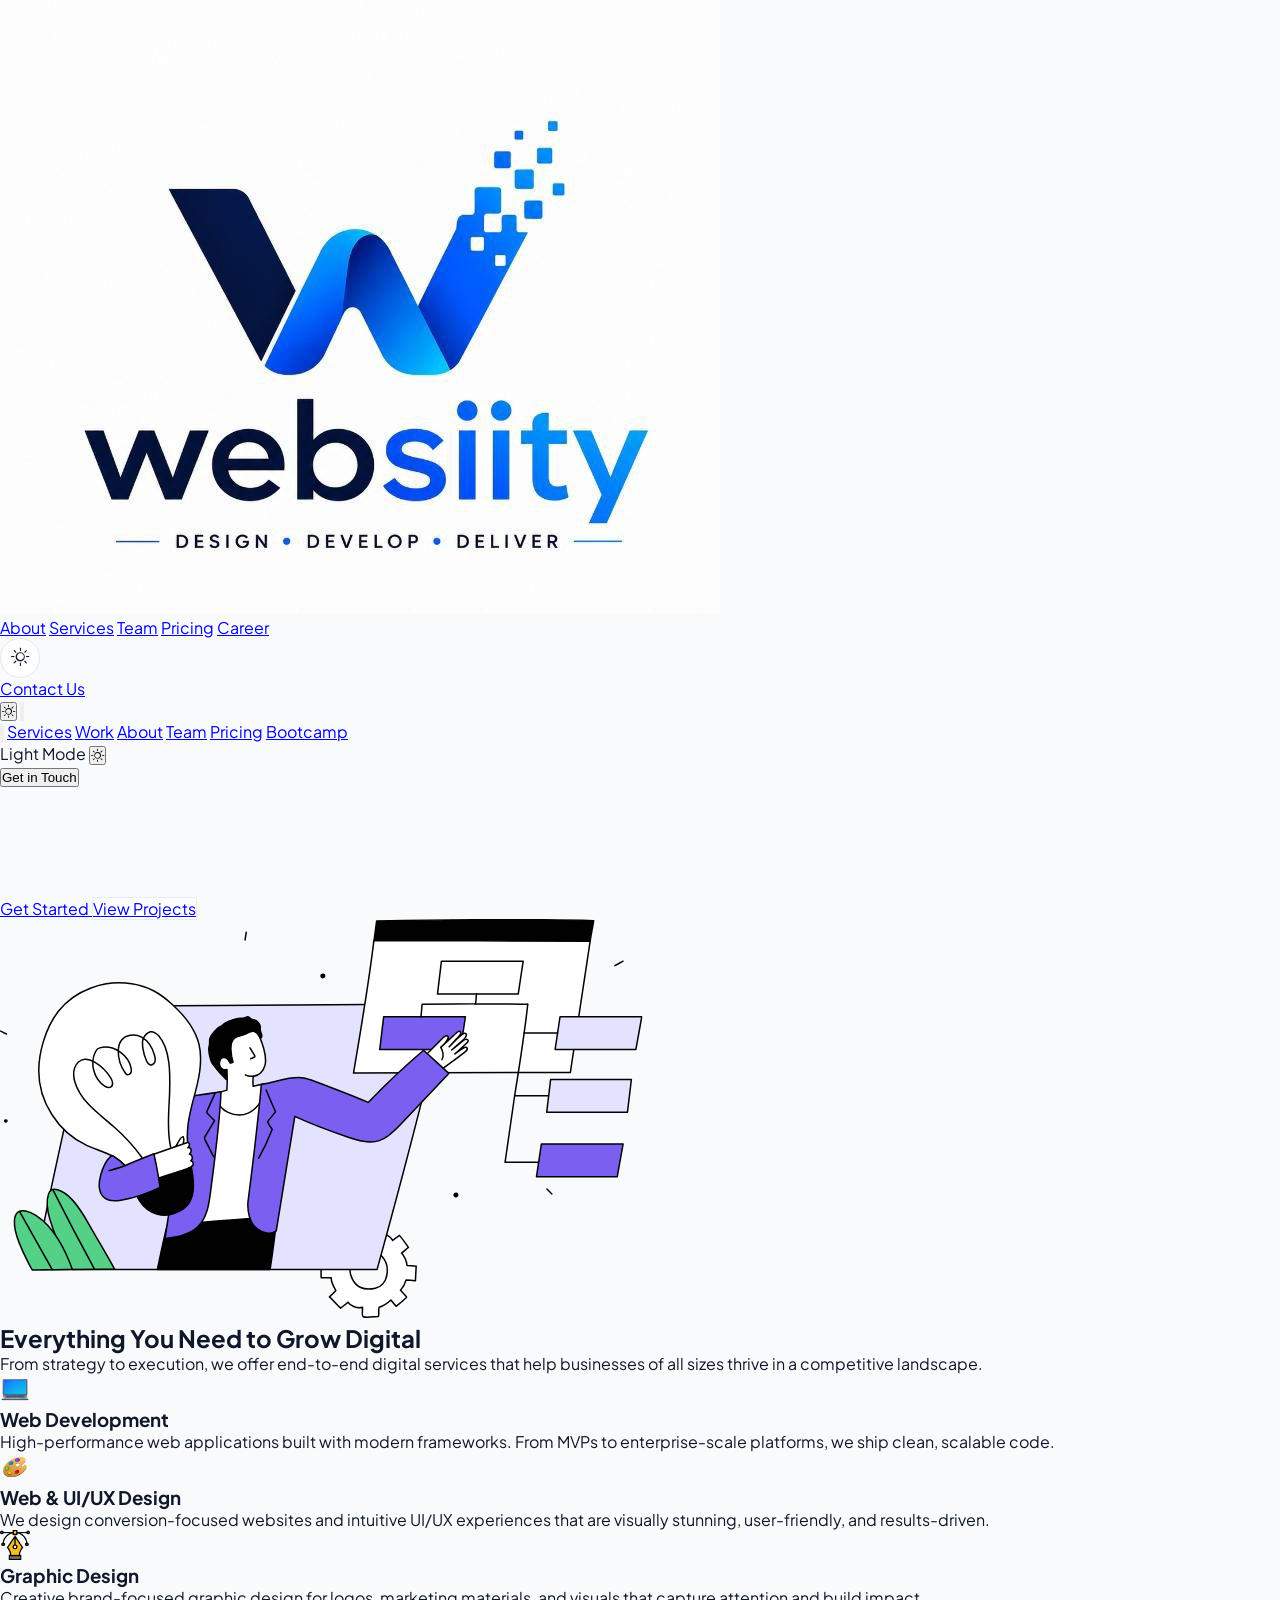
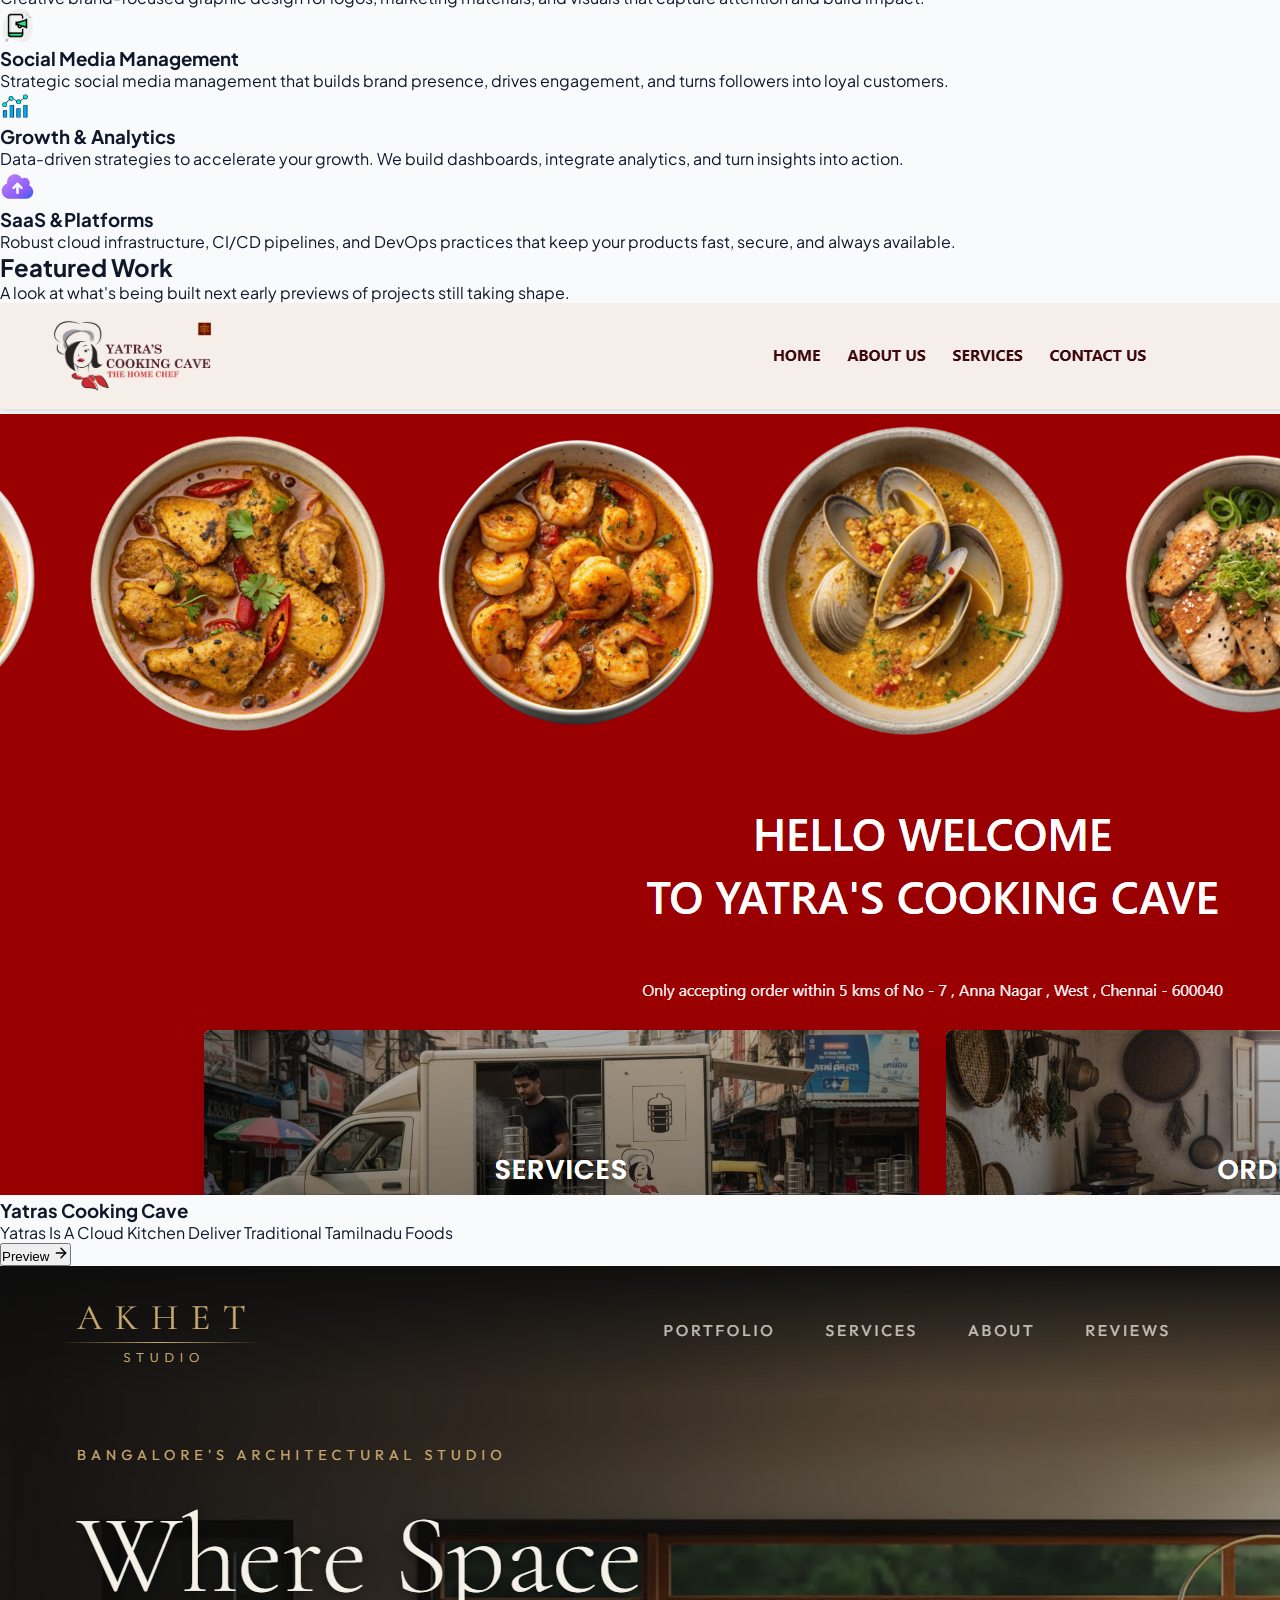
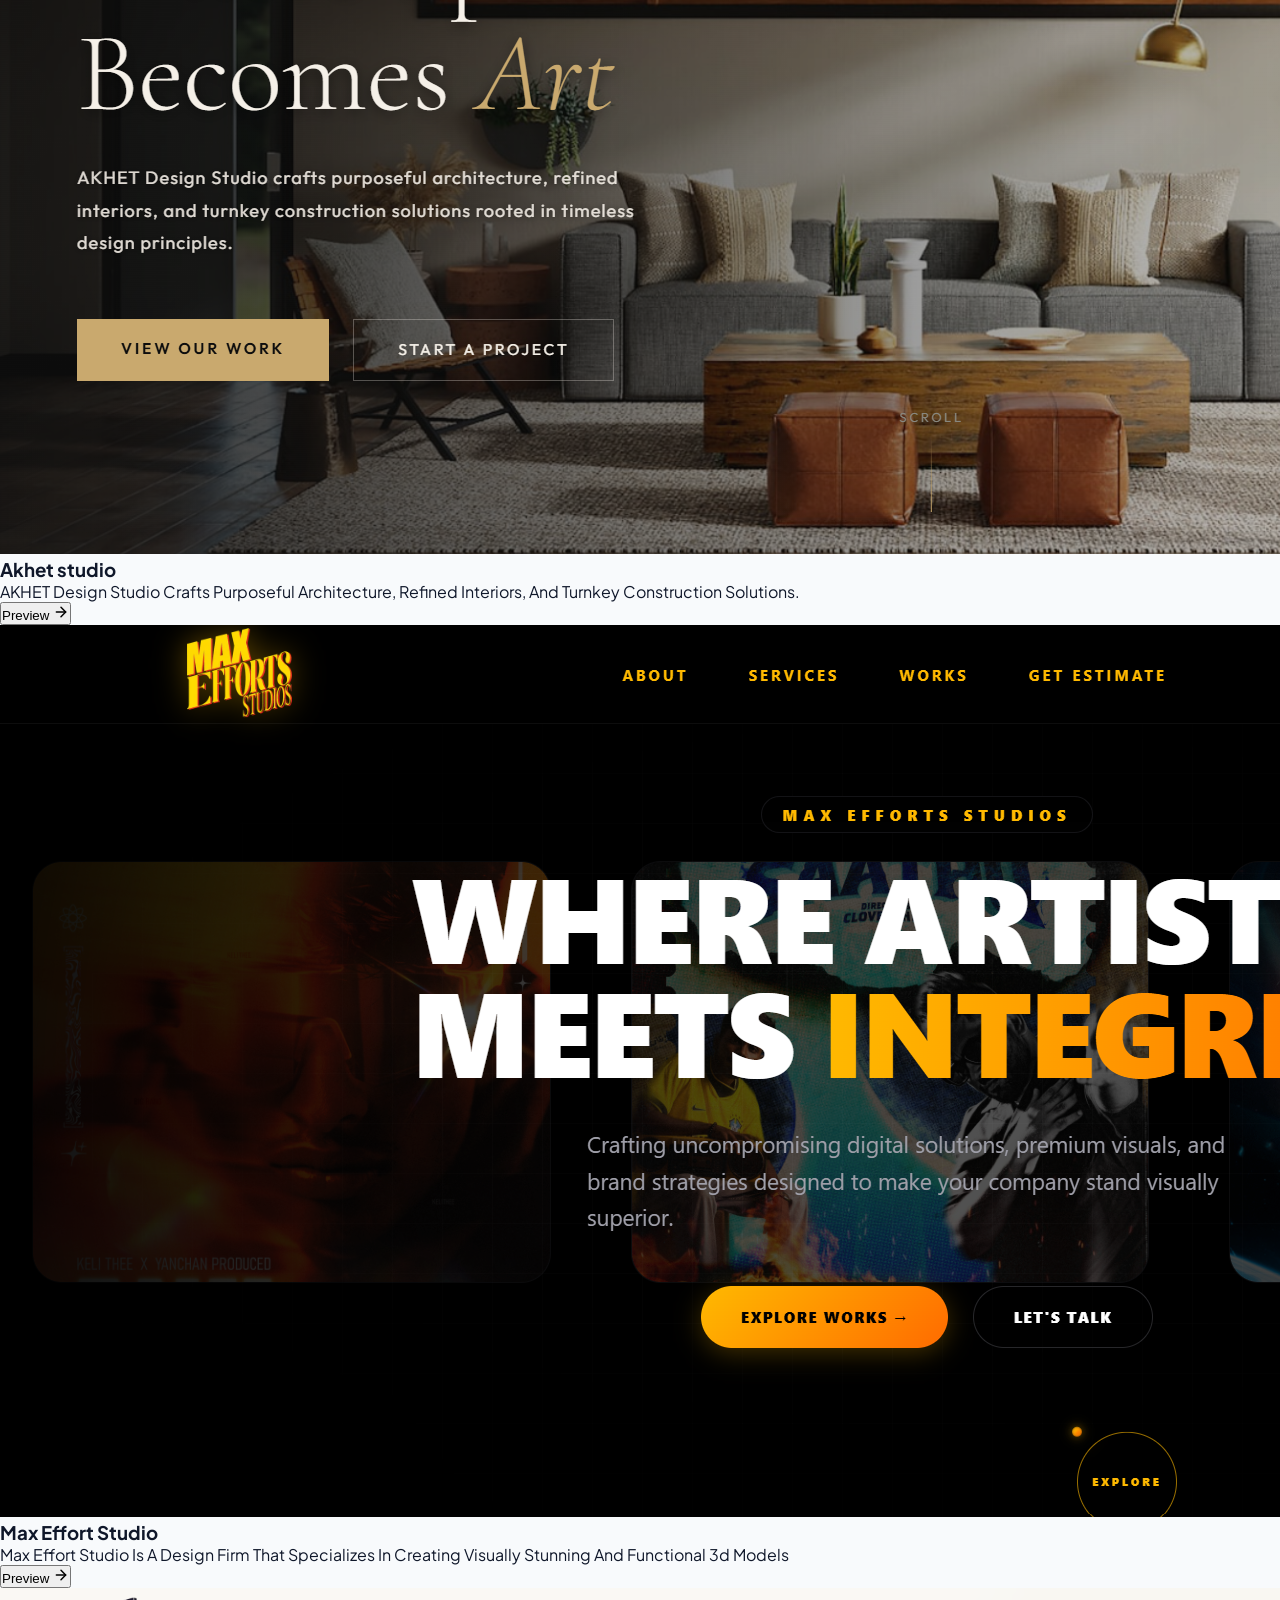
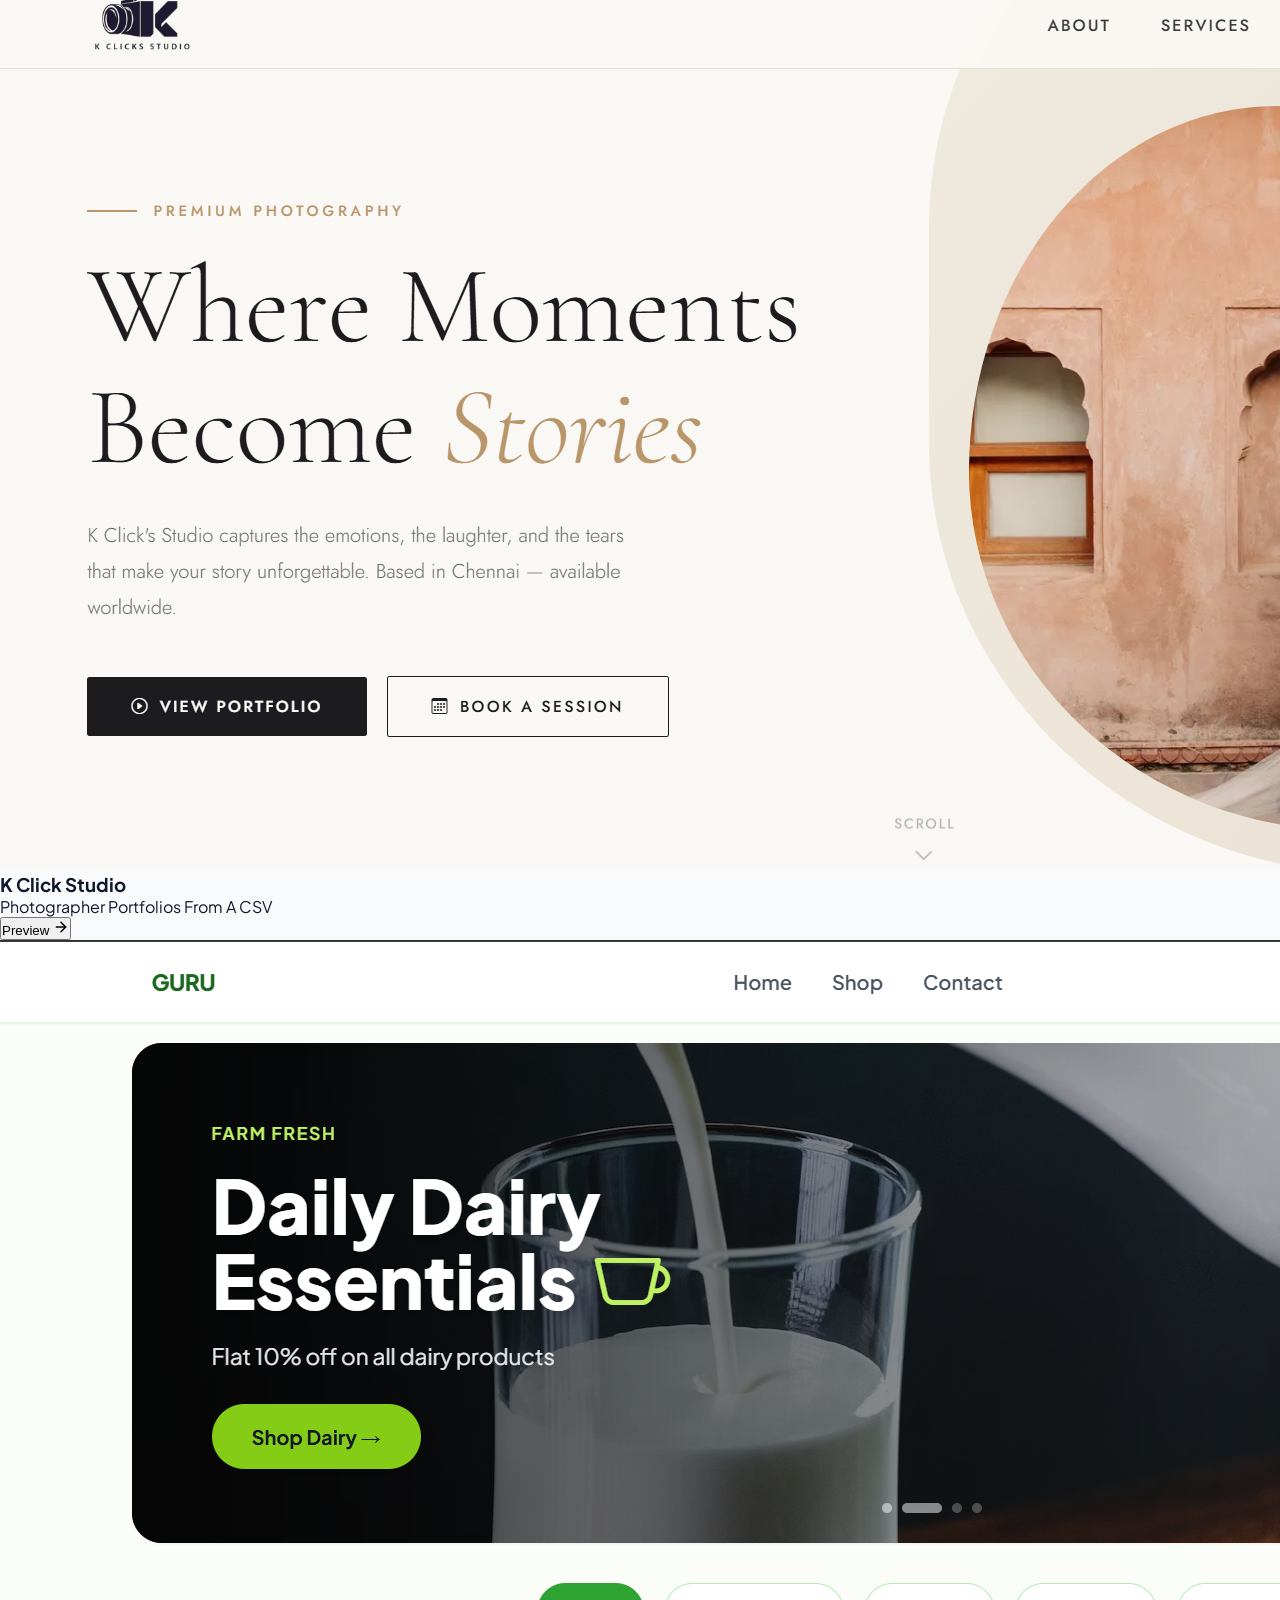
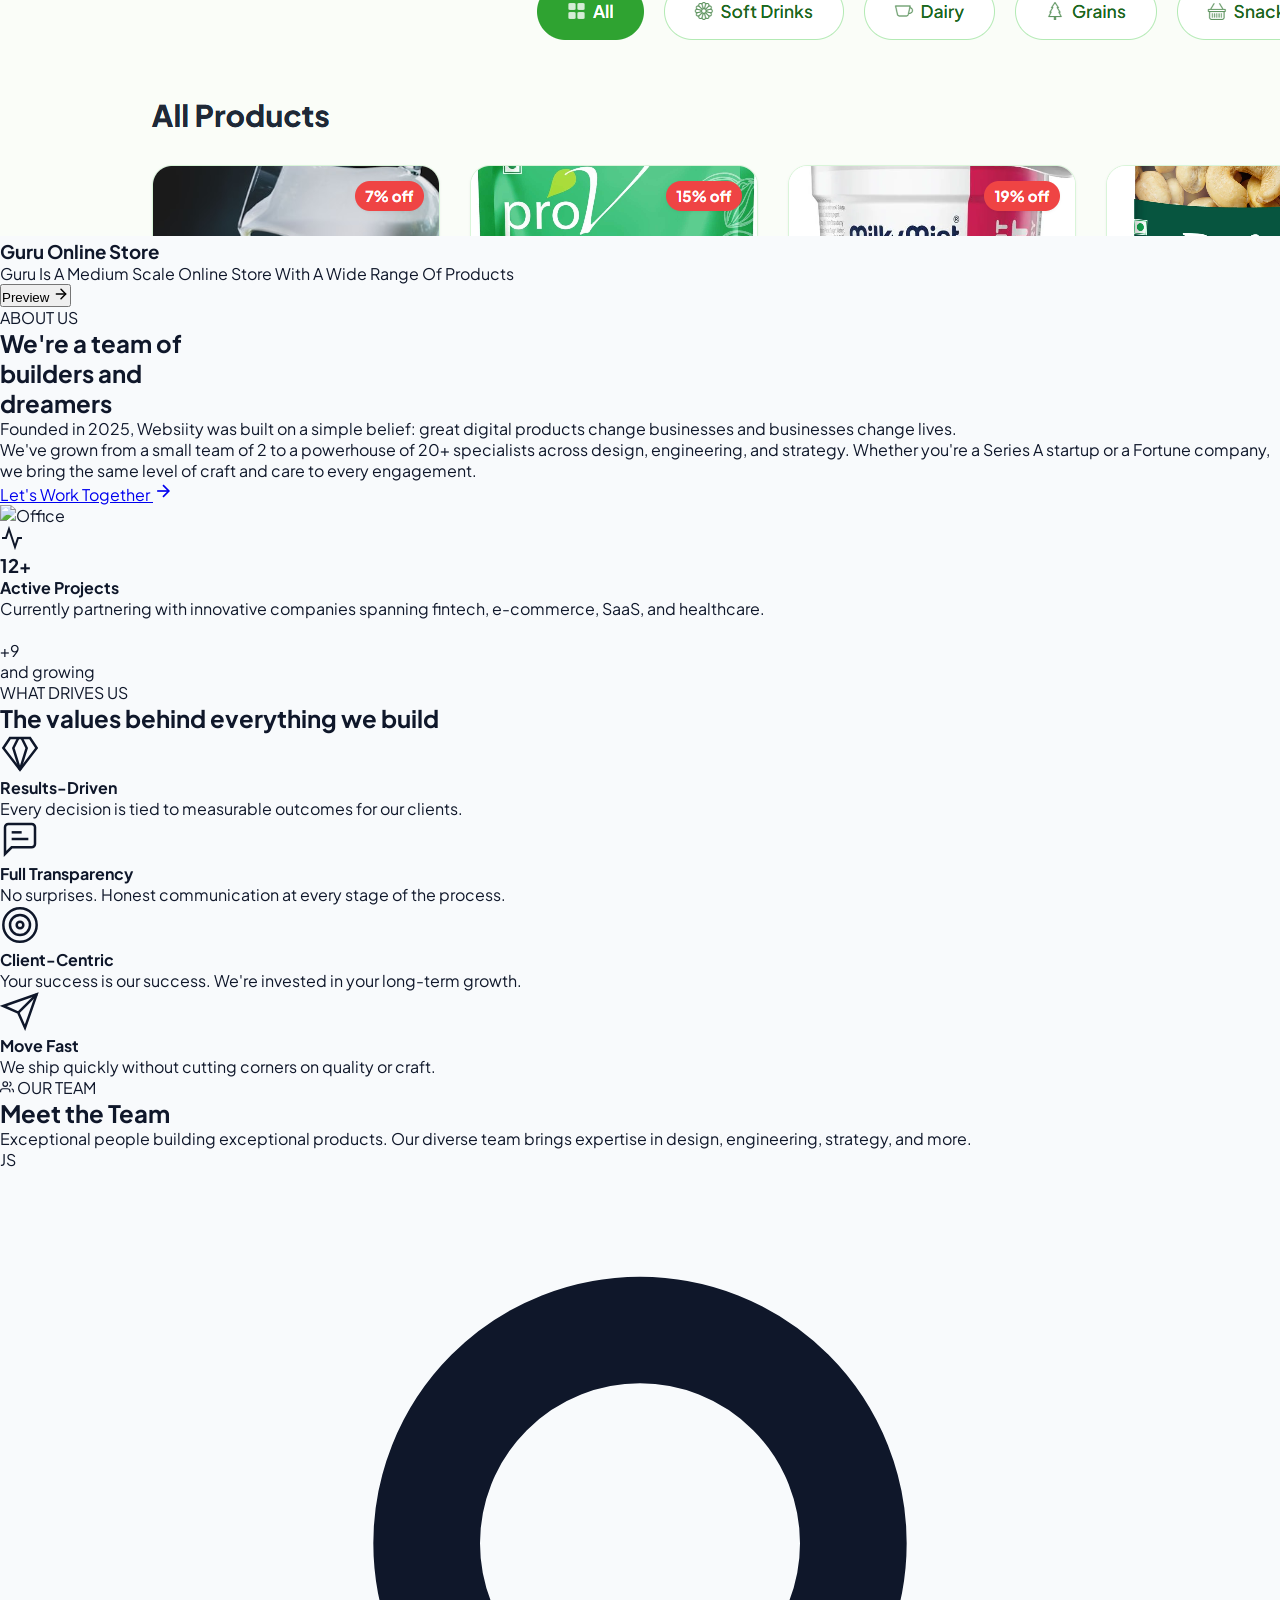
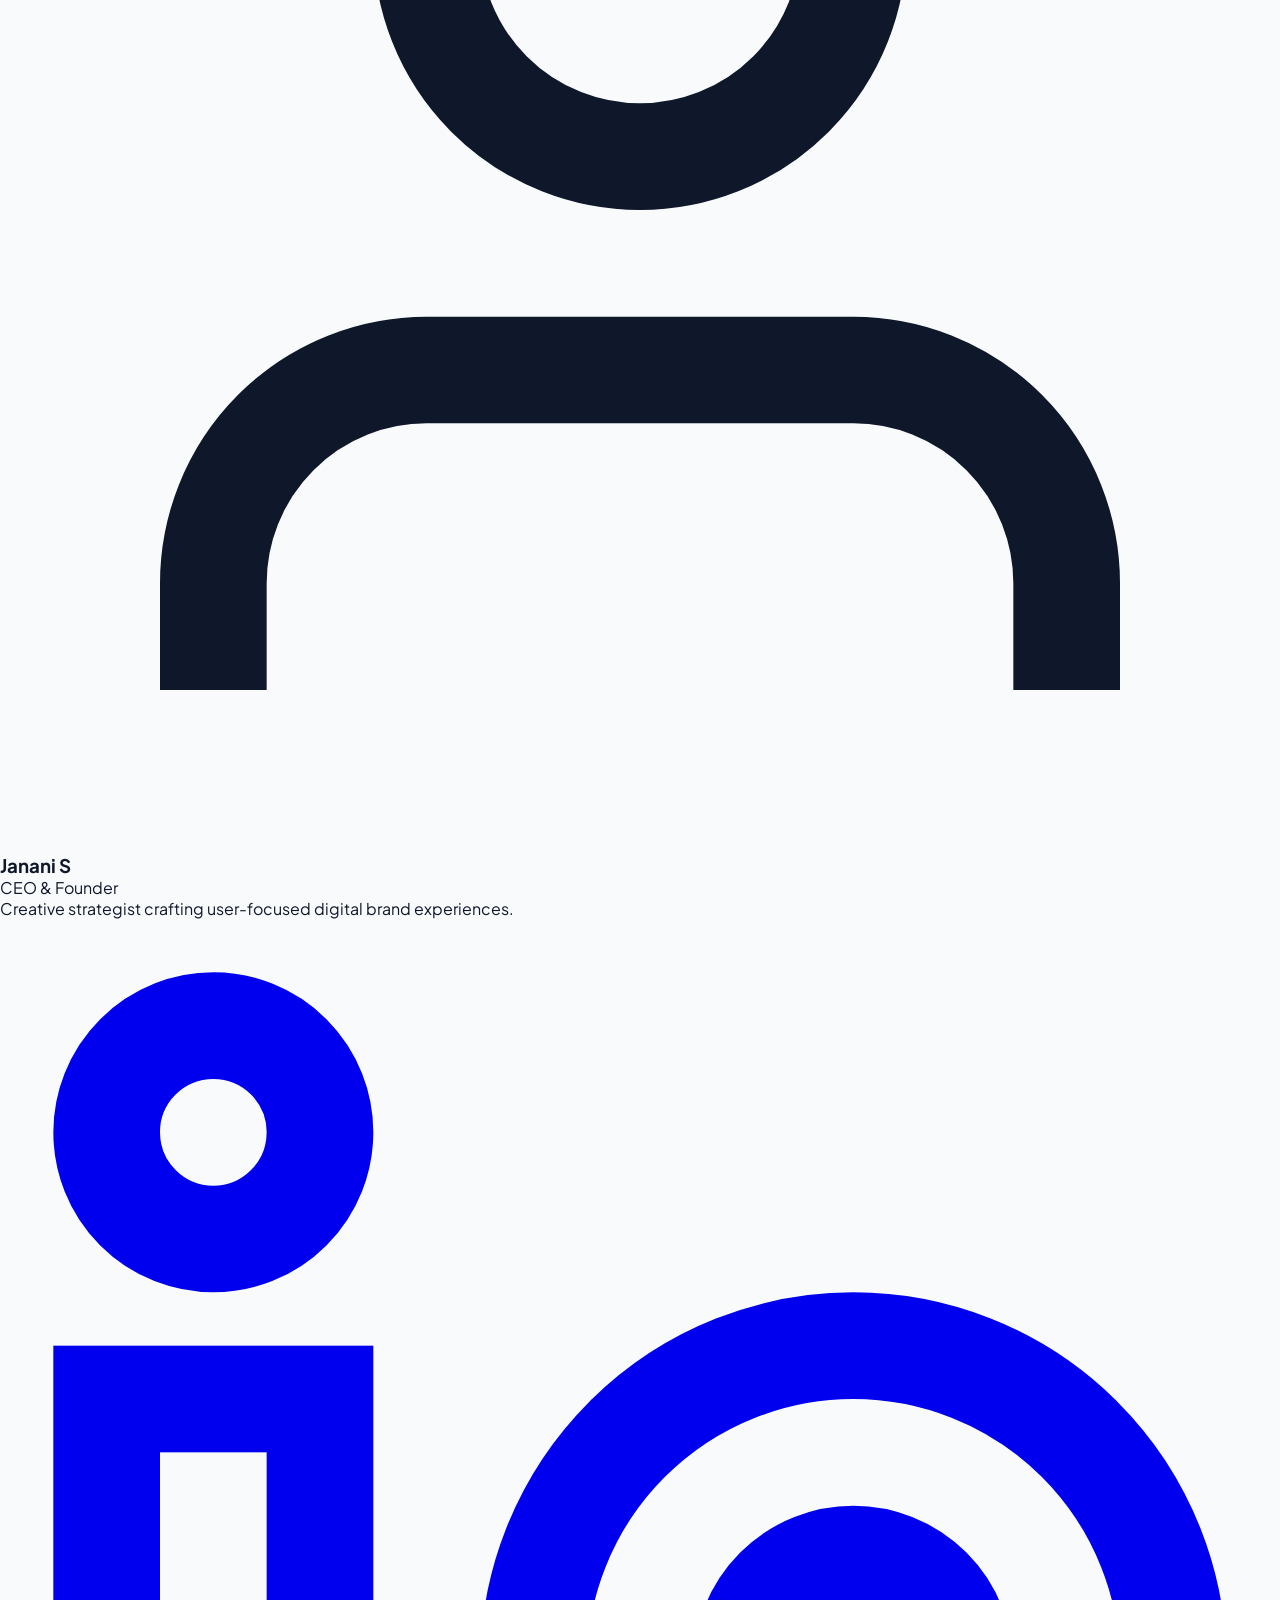
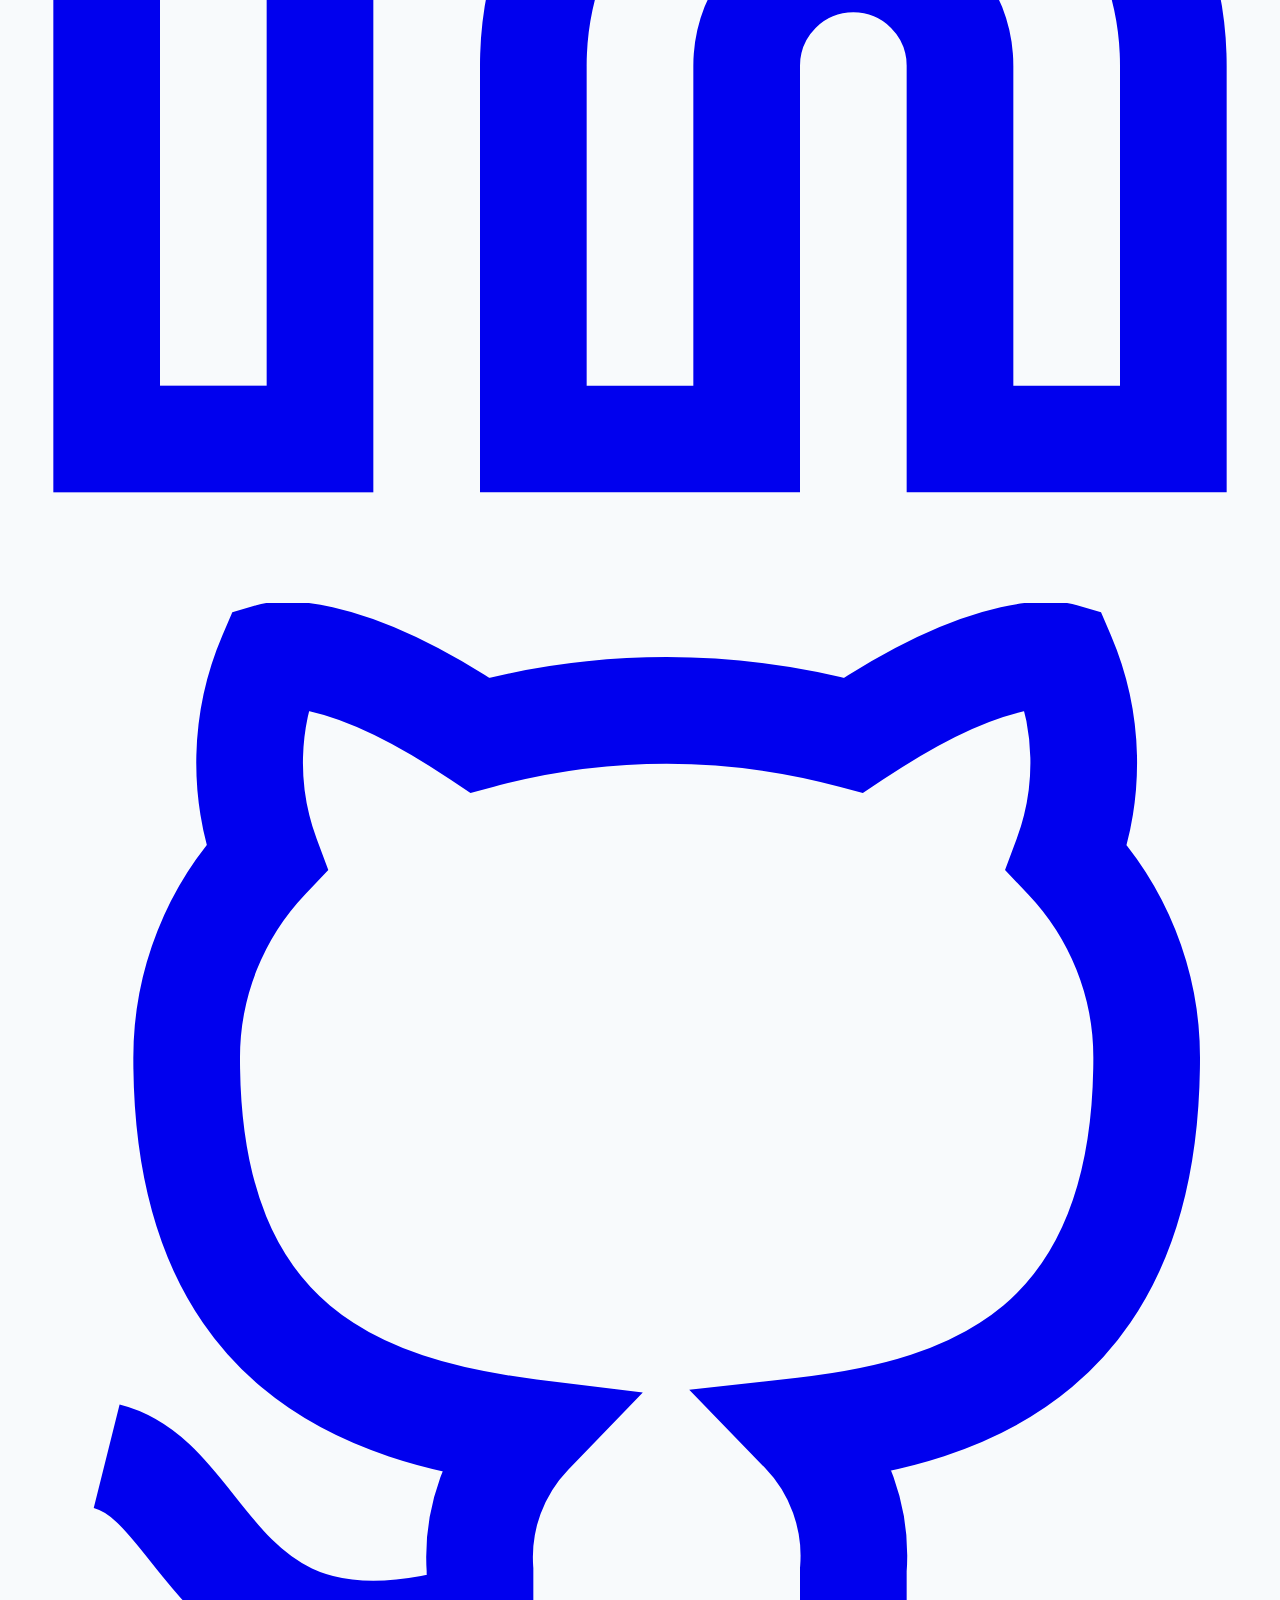
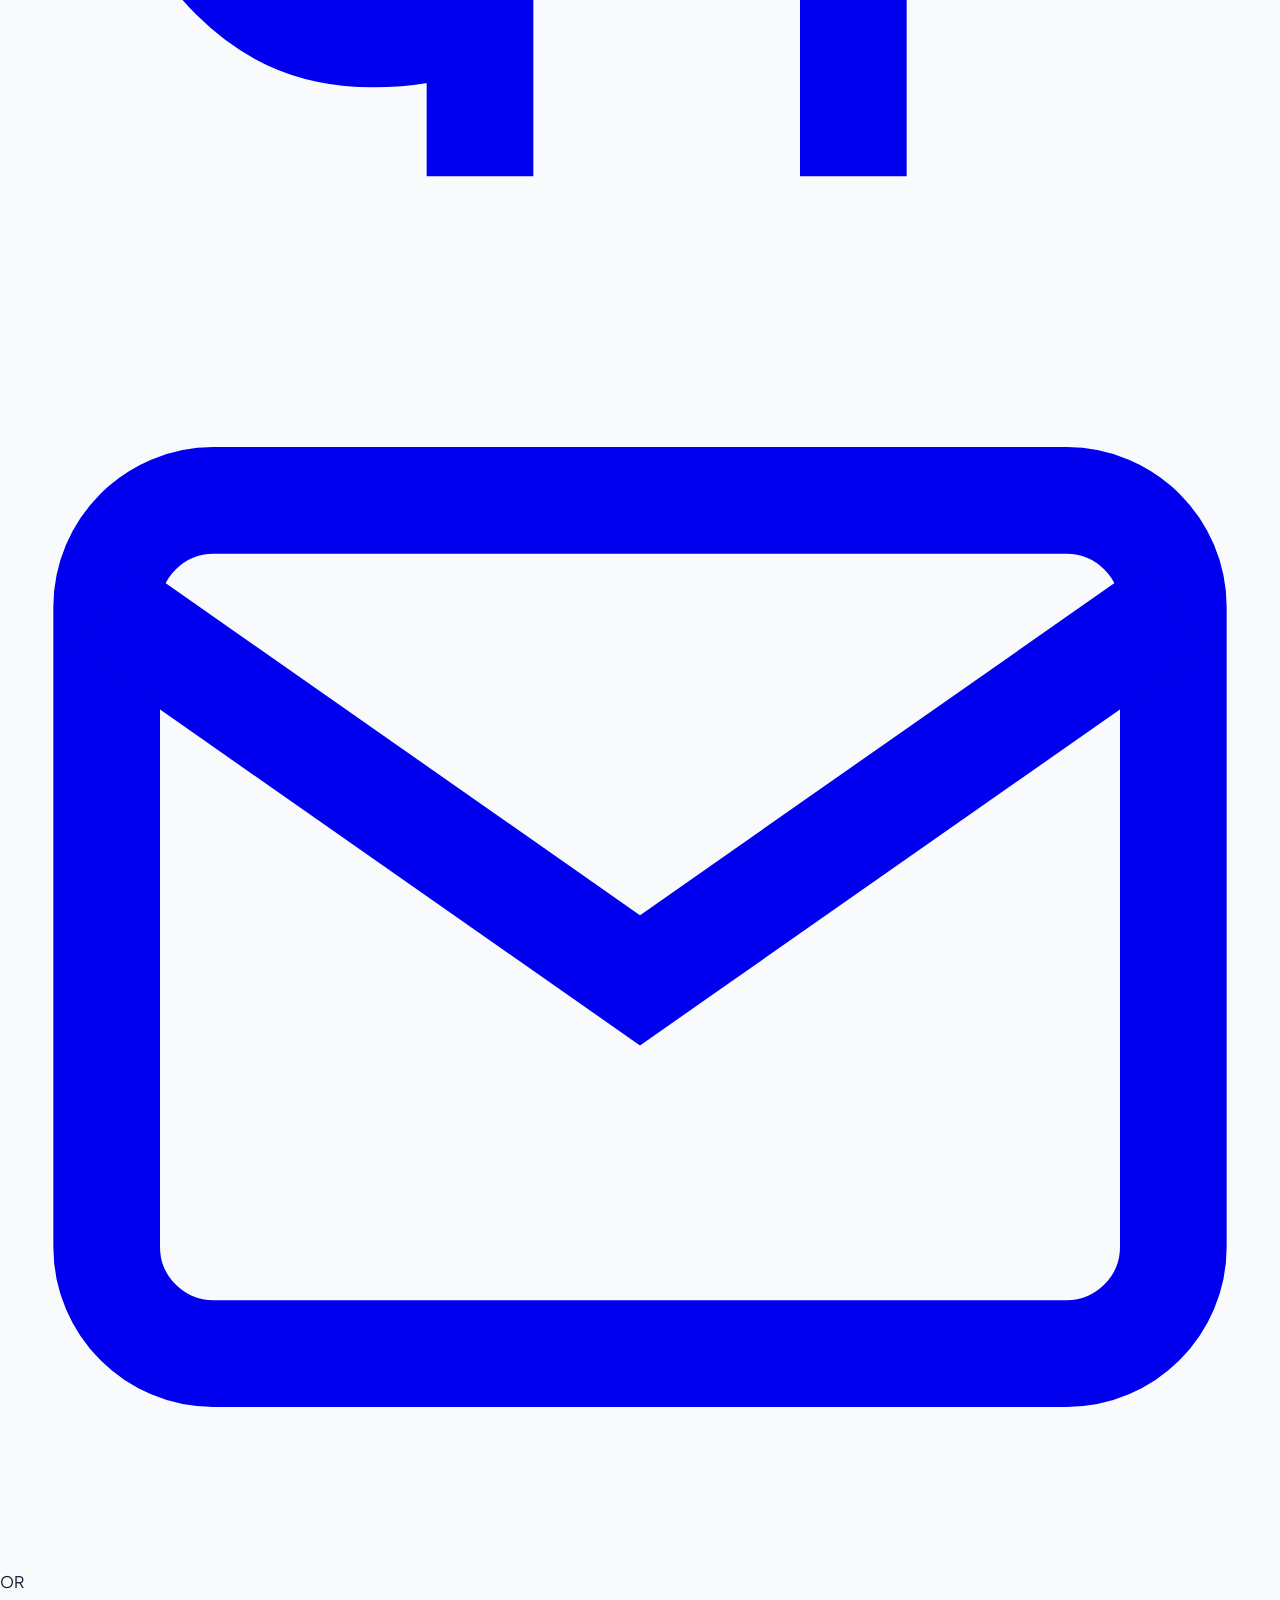
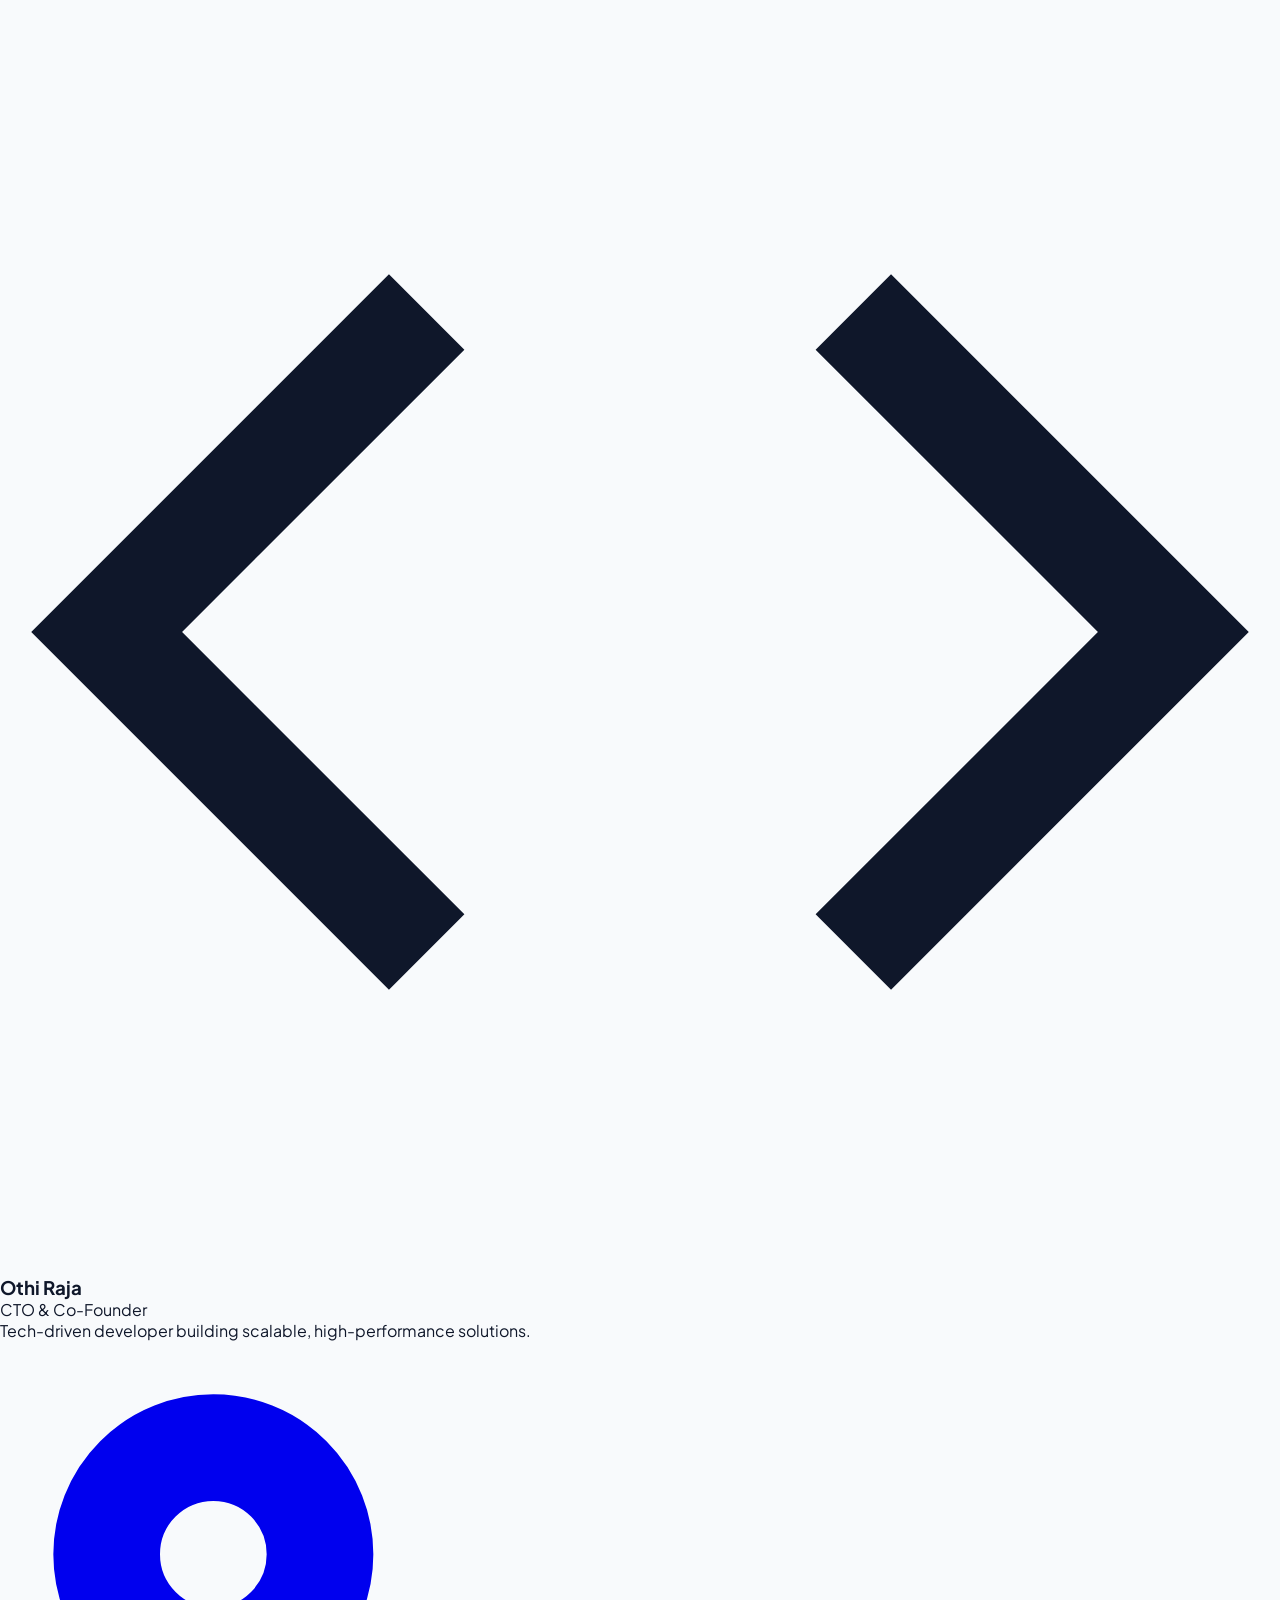
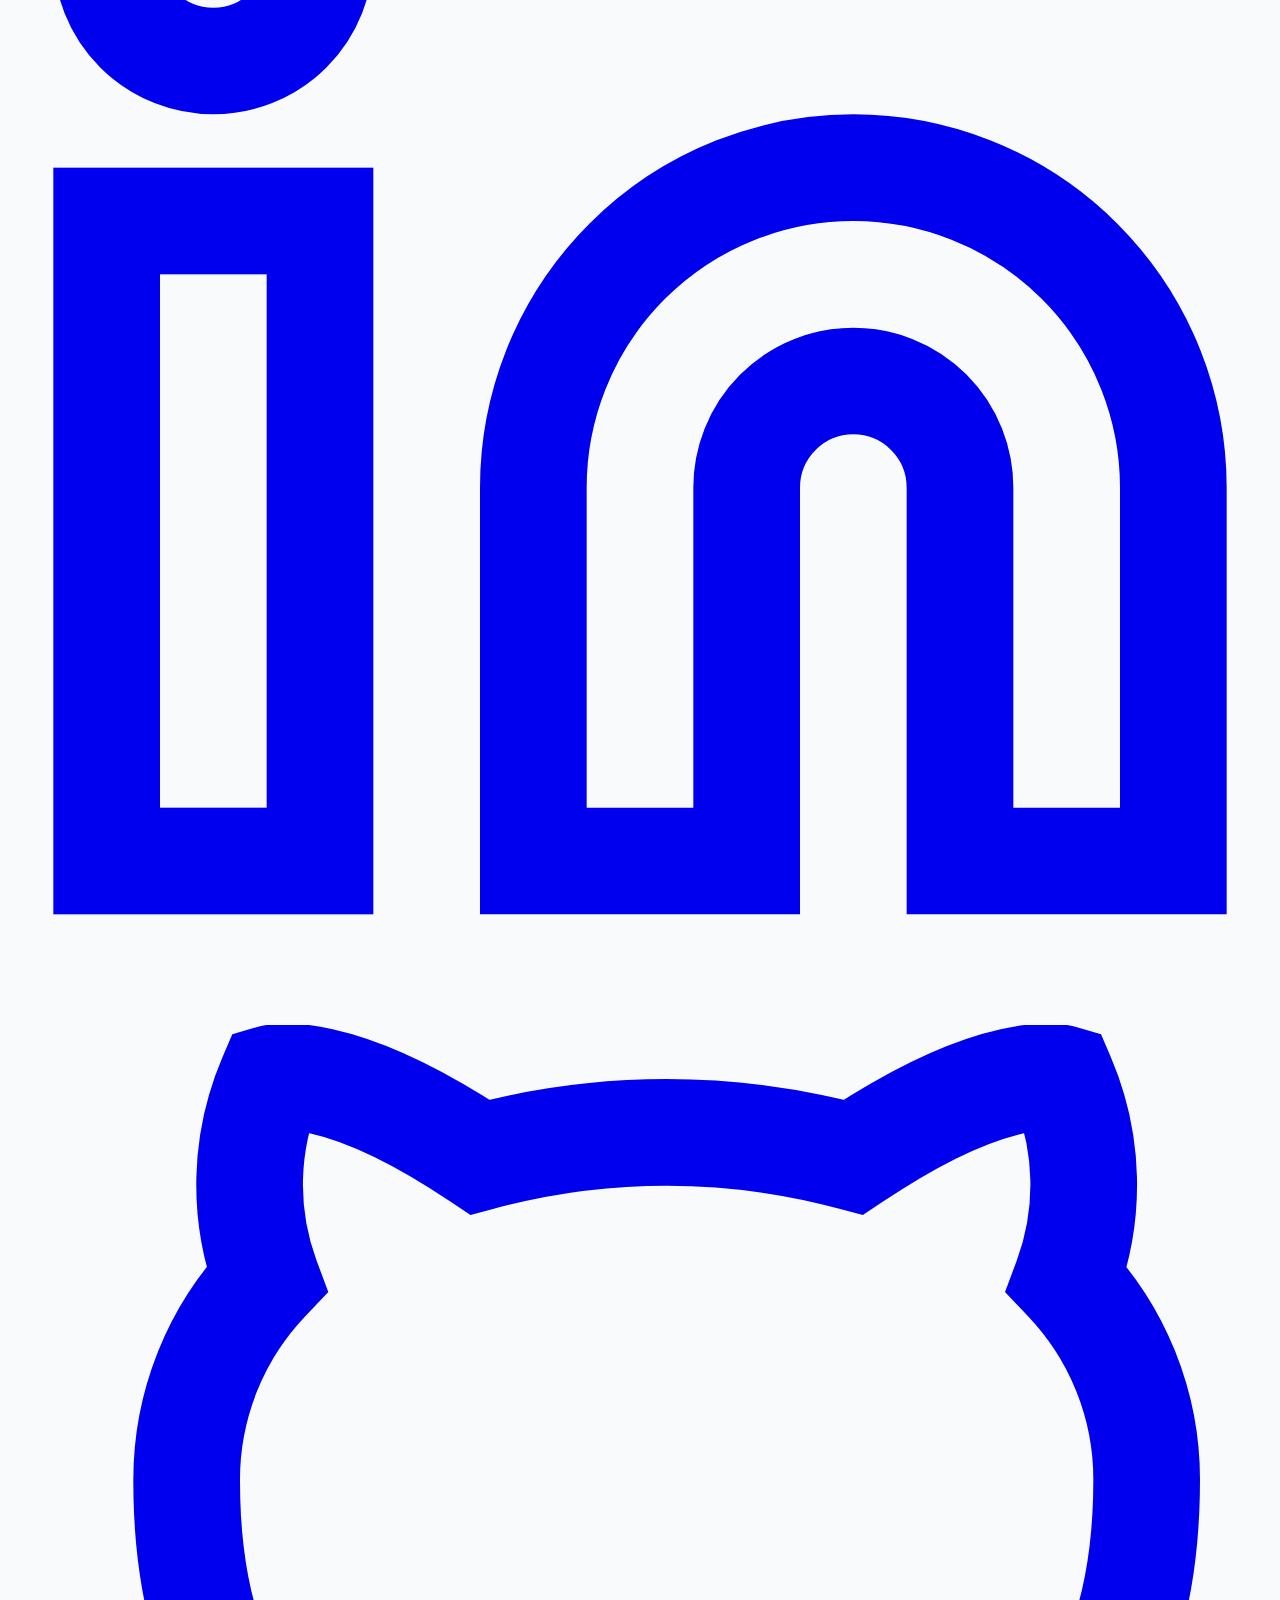
==== commit 9ab1cc86: "minor change" ====
--- a/index.html
+++ b/index.html
@@ -234,7 +234,7 @@
 </a>
           <a href="#featured-work"   
             class="w-full sm:w-auto glass-card text-slate-750  dark:text-slate-200 font-semibold px-6 py-3 rounded-full hover:bg-slate-100/50 dark:hover:bg-slate-900/50 hover:-translate-y-0.5 active:translate-y-0 transition-all duration-300 text-center border border-gray-400 dark:border-slate-800/85">
-            View Portfolio
+            View Projects
           </a>
         </div>
       </div>
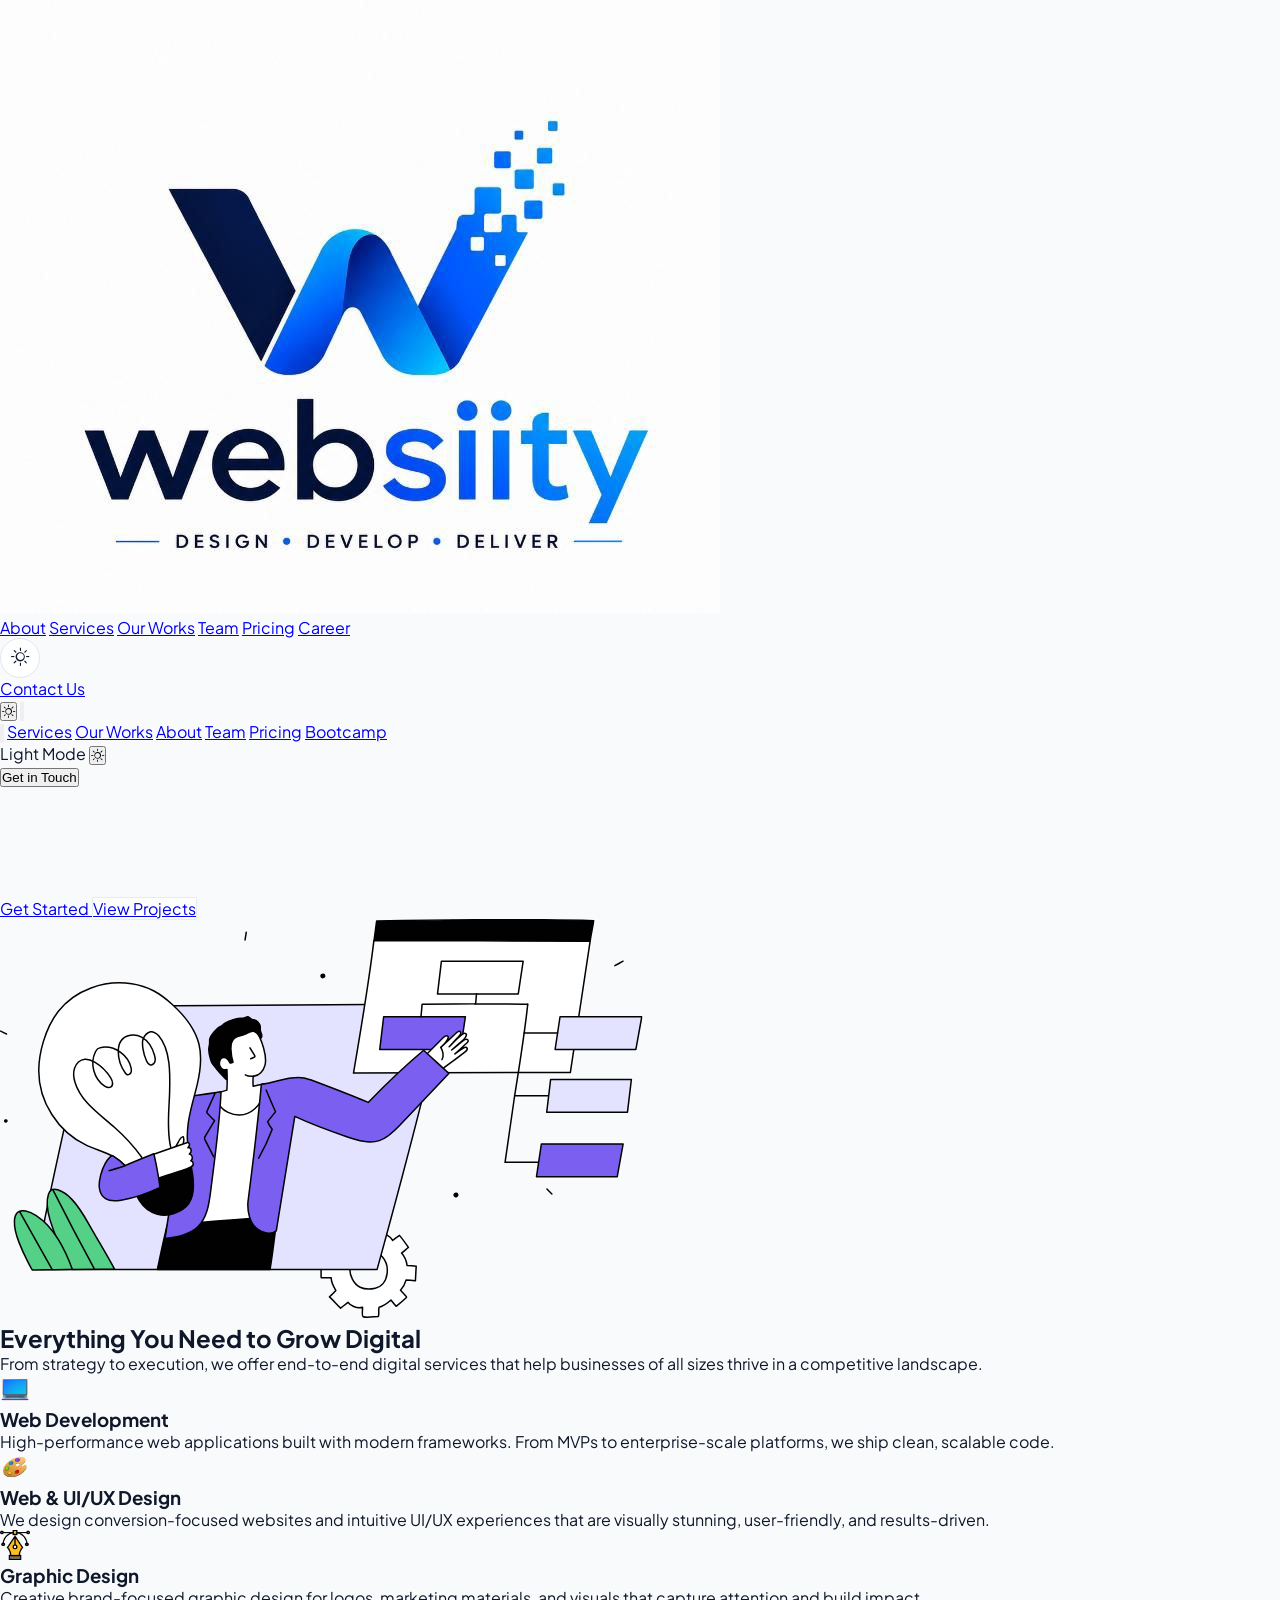
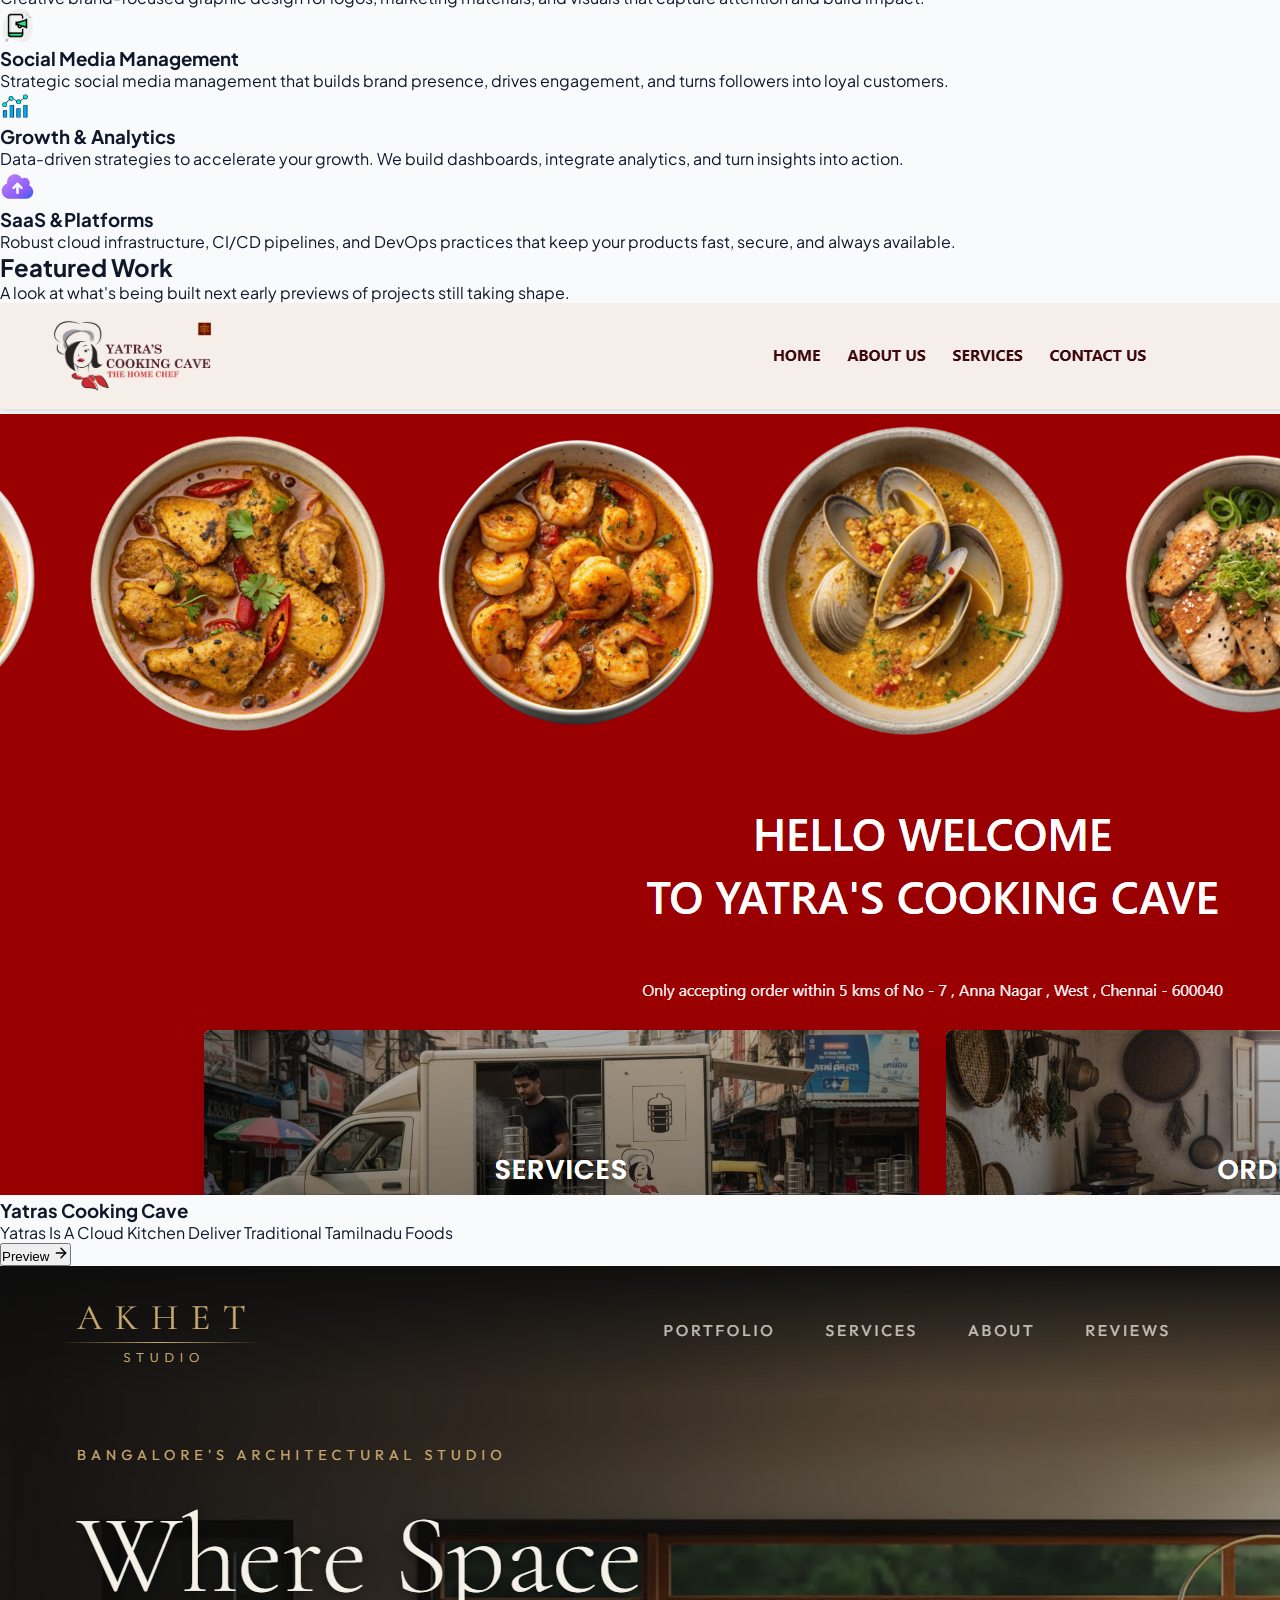
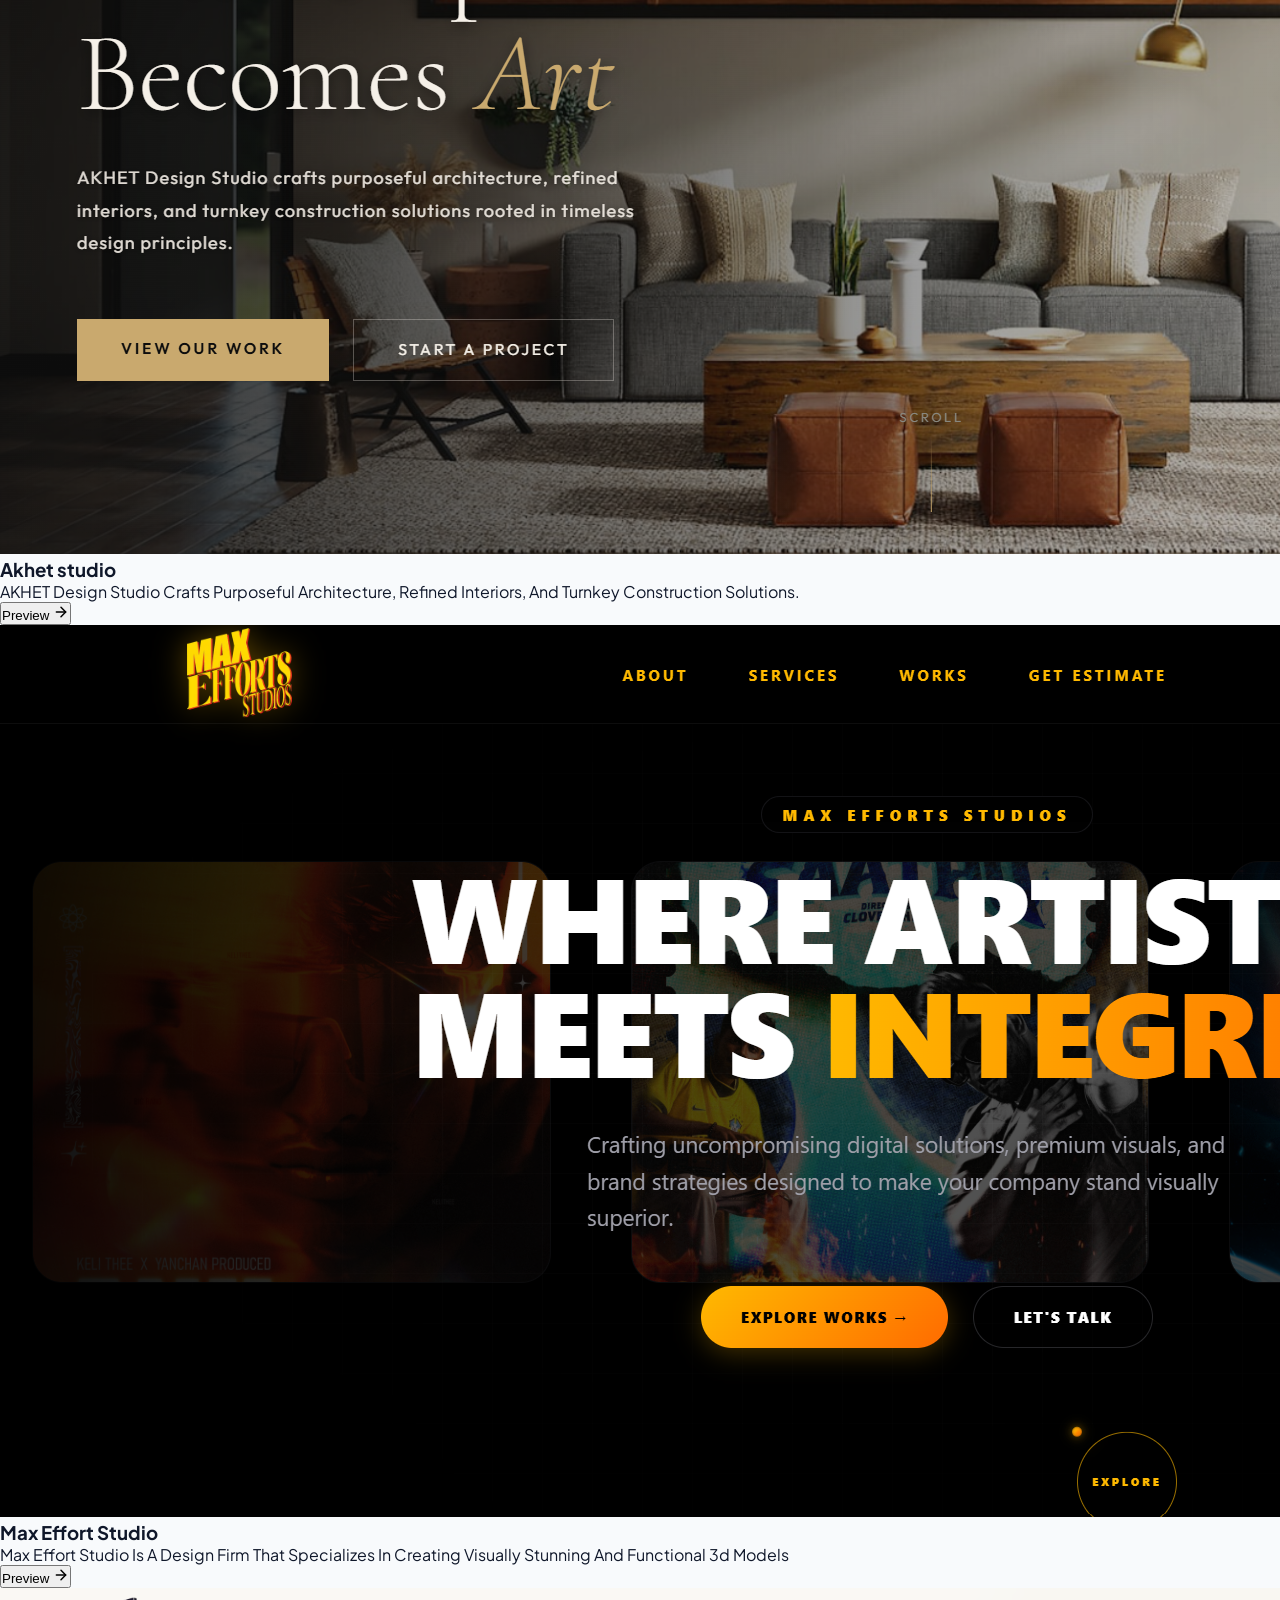
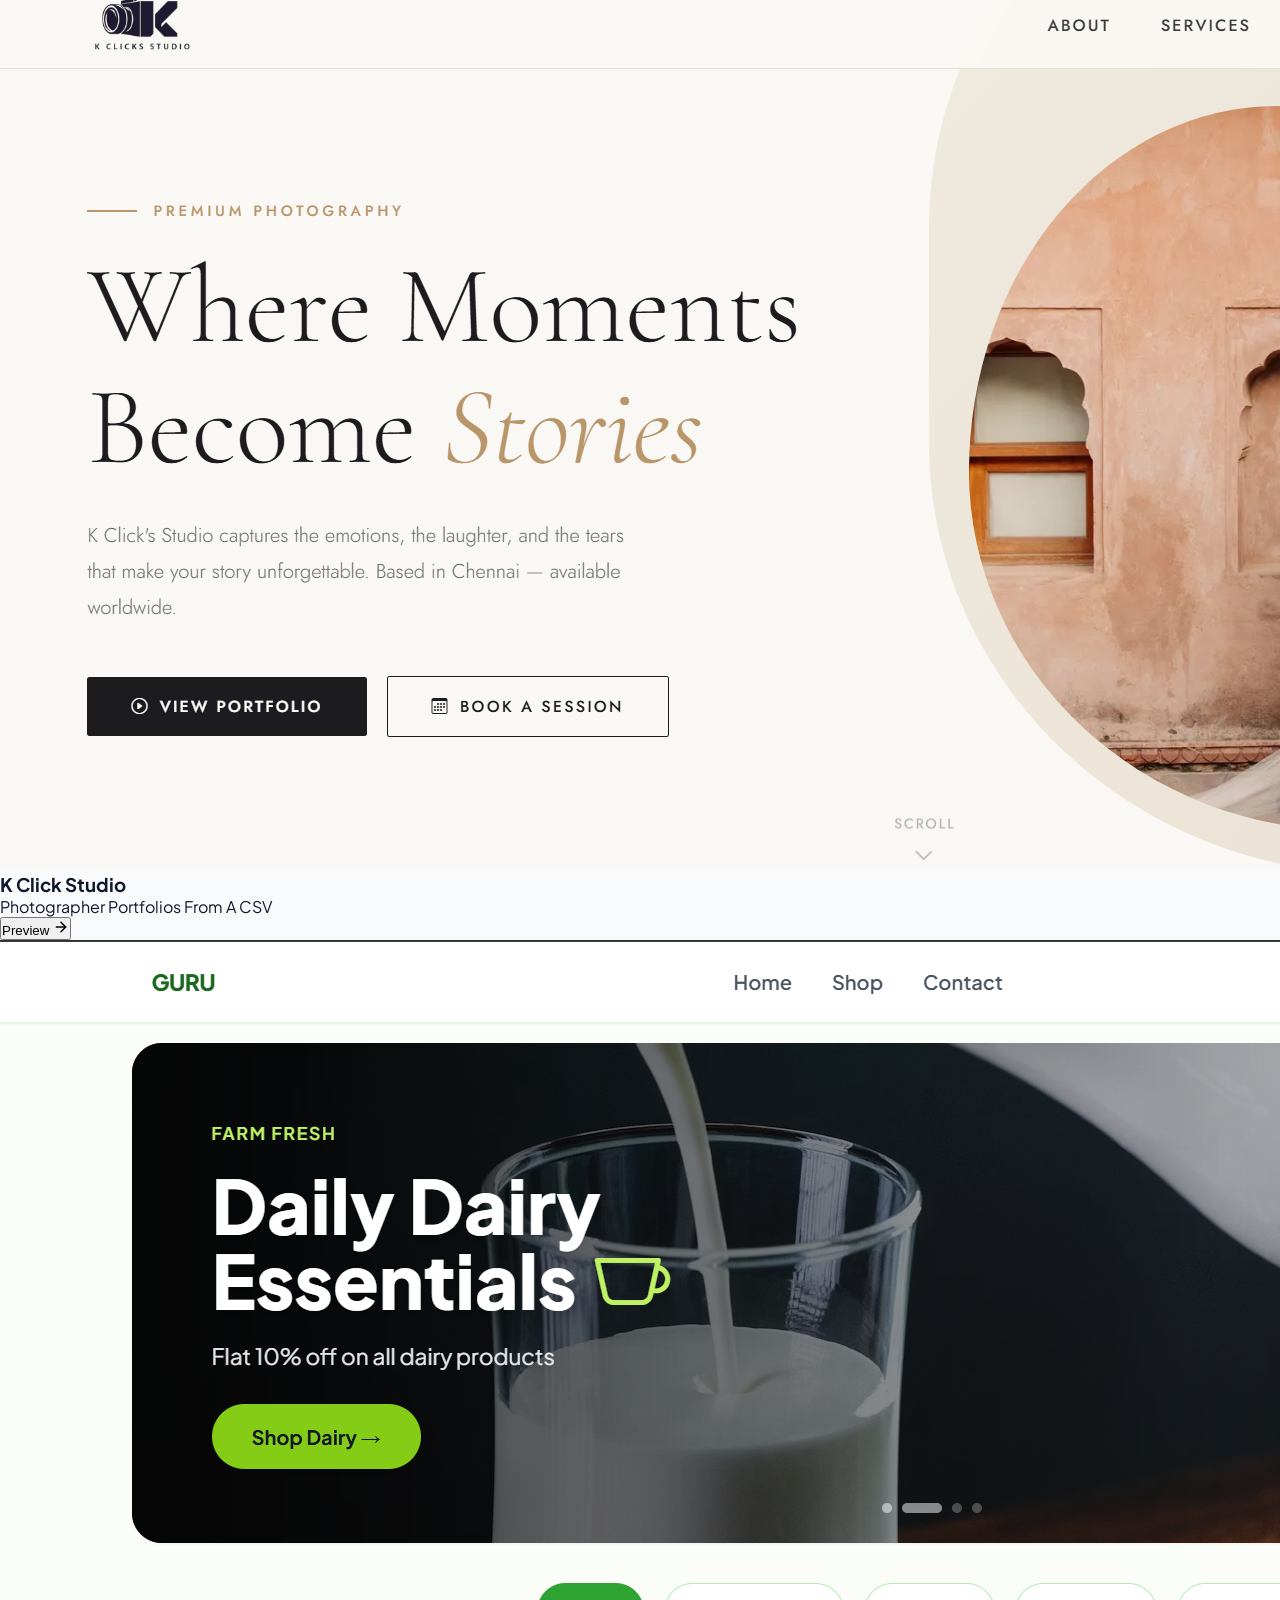
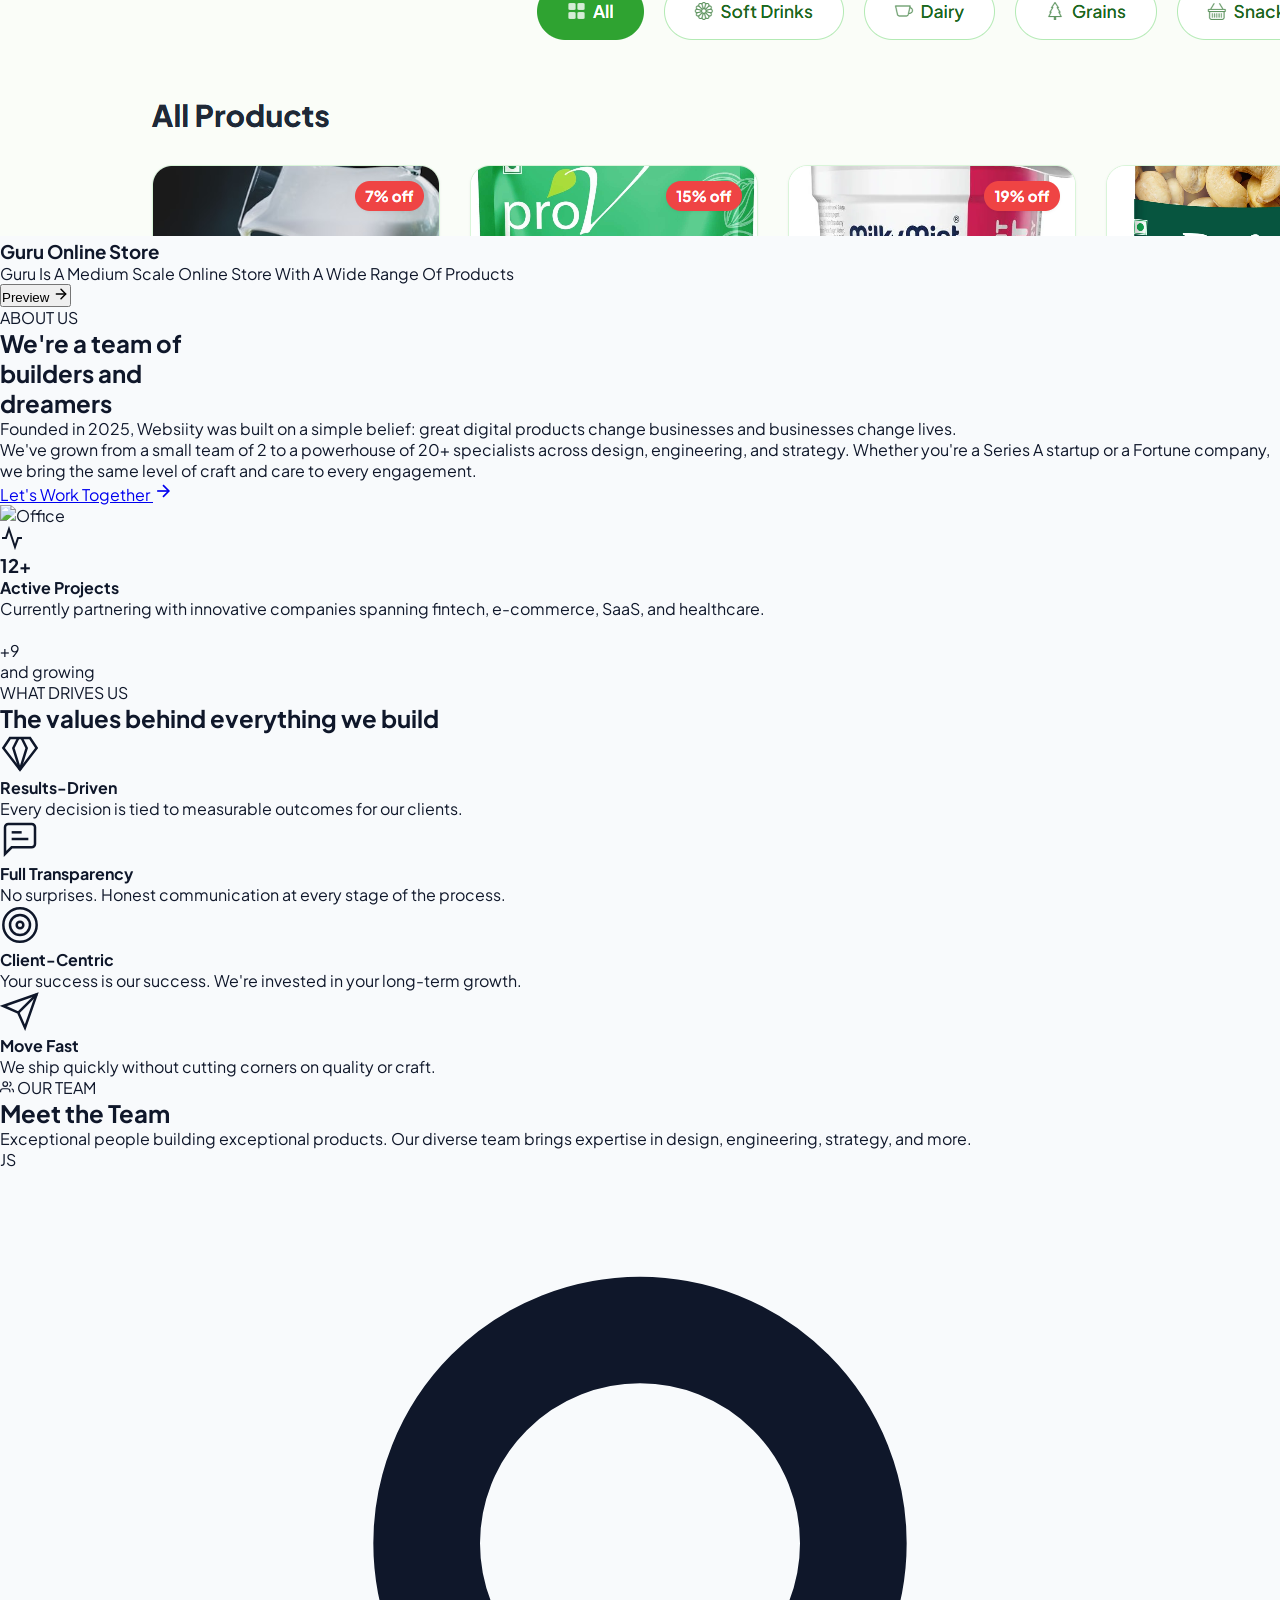
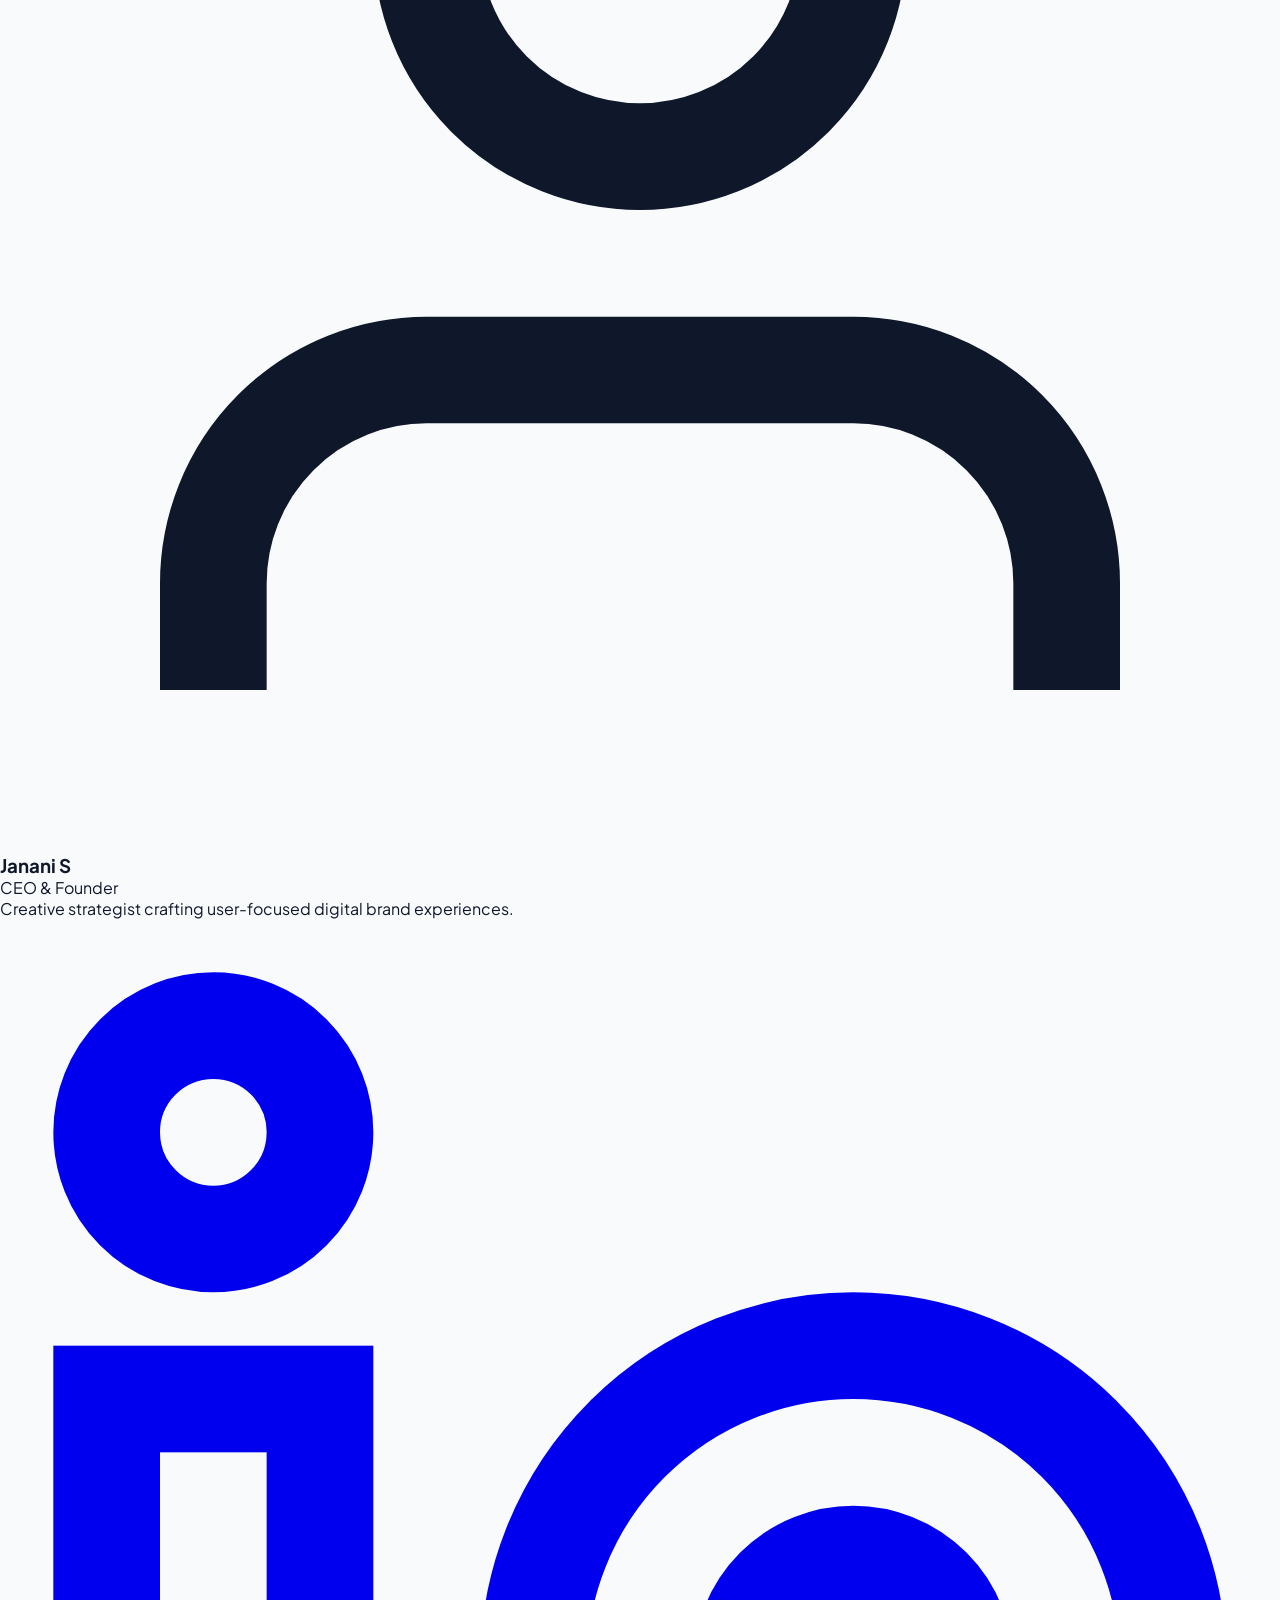
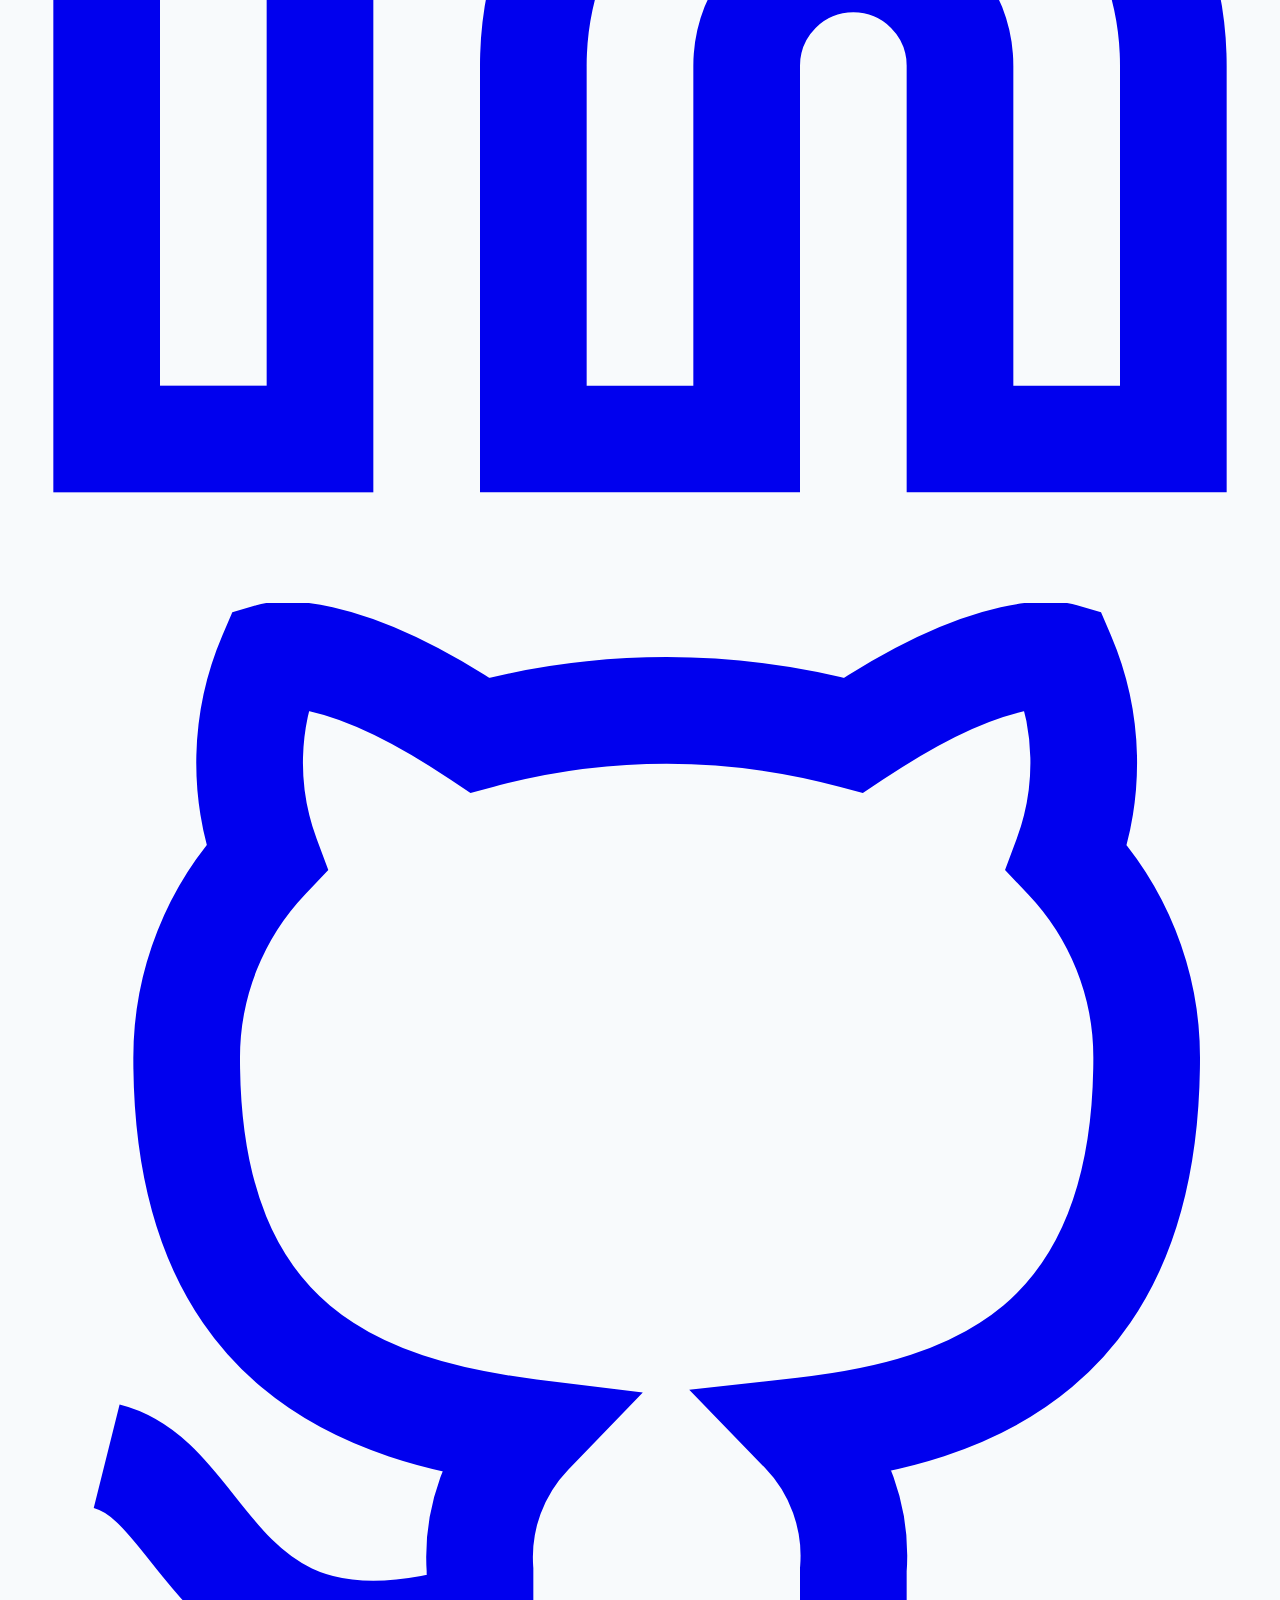
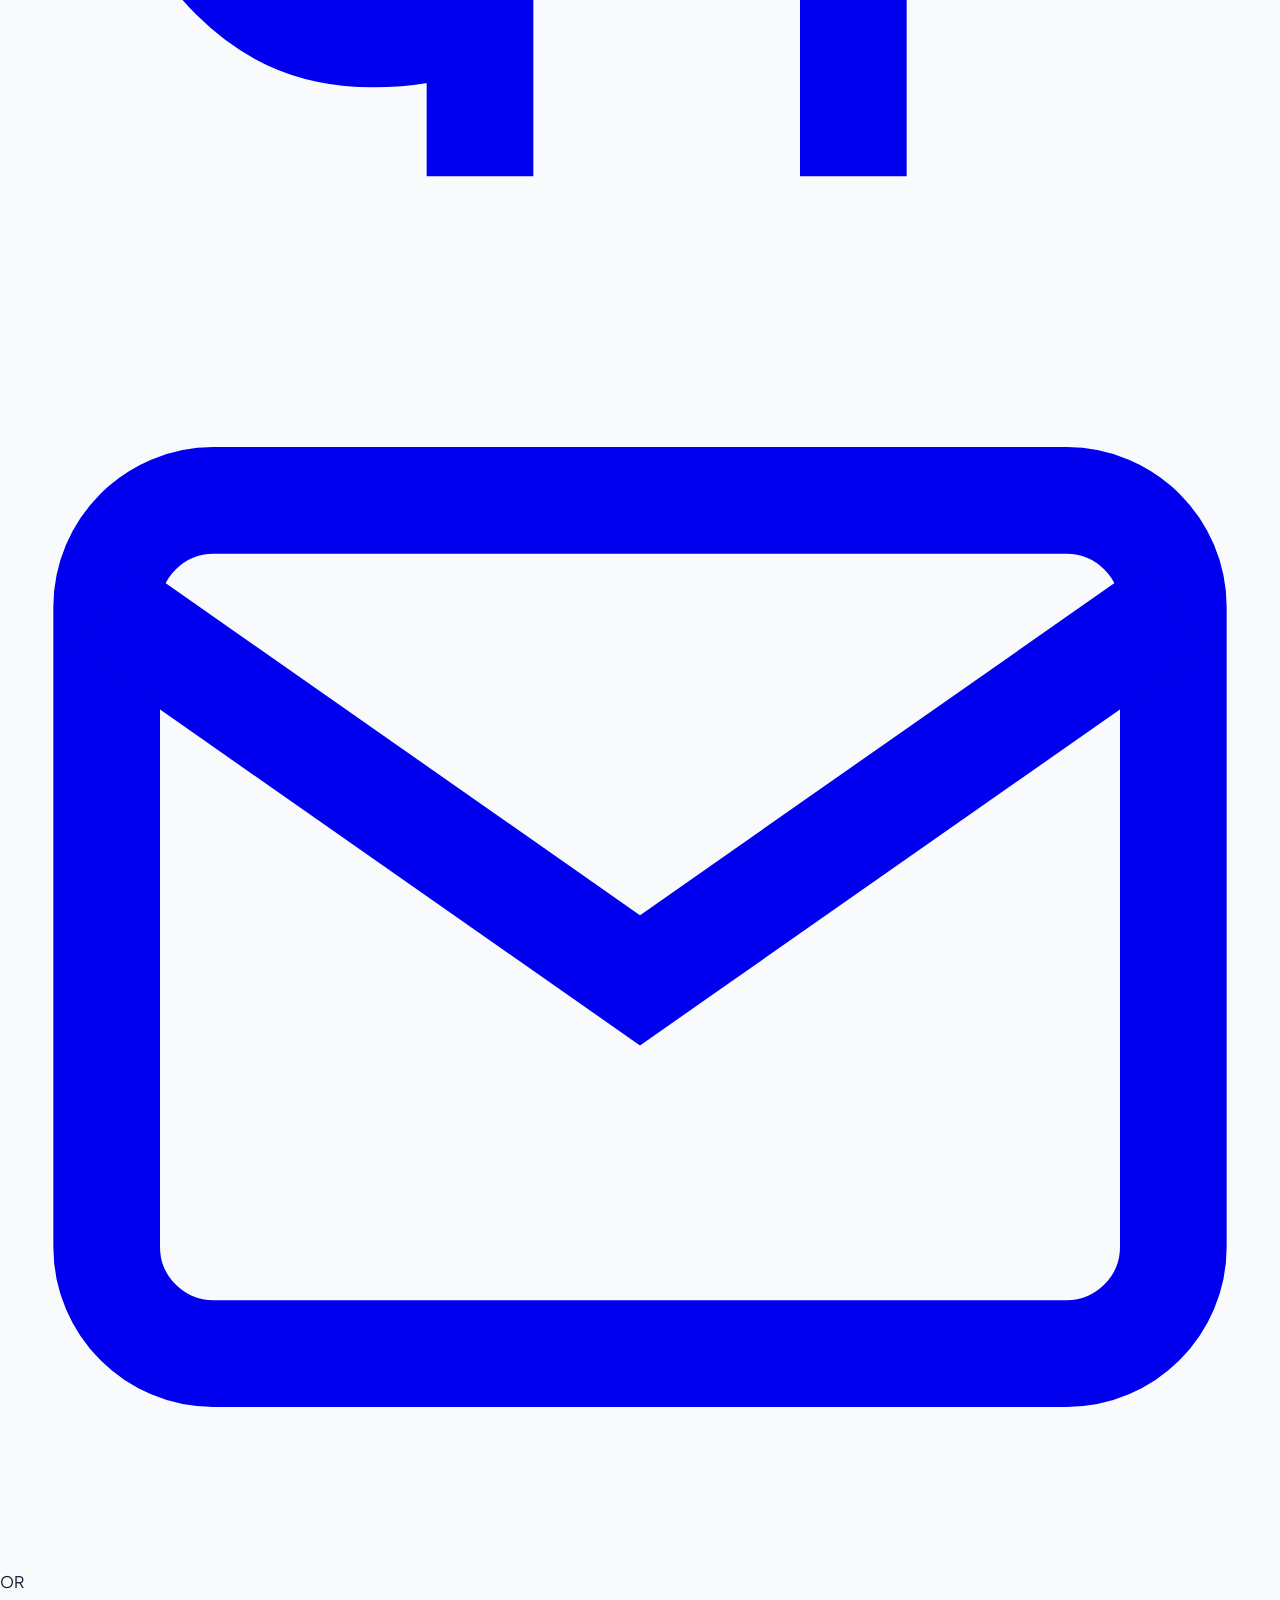
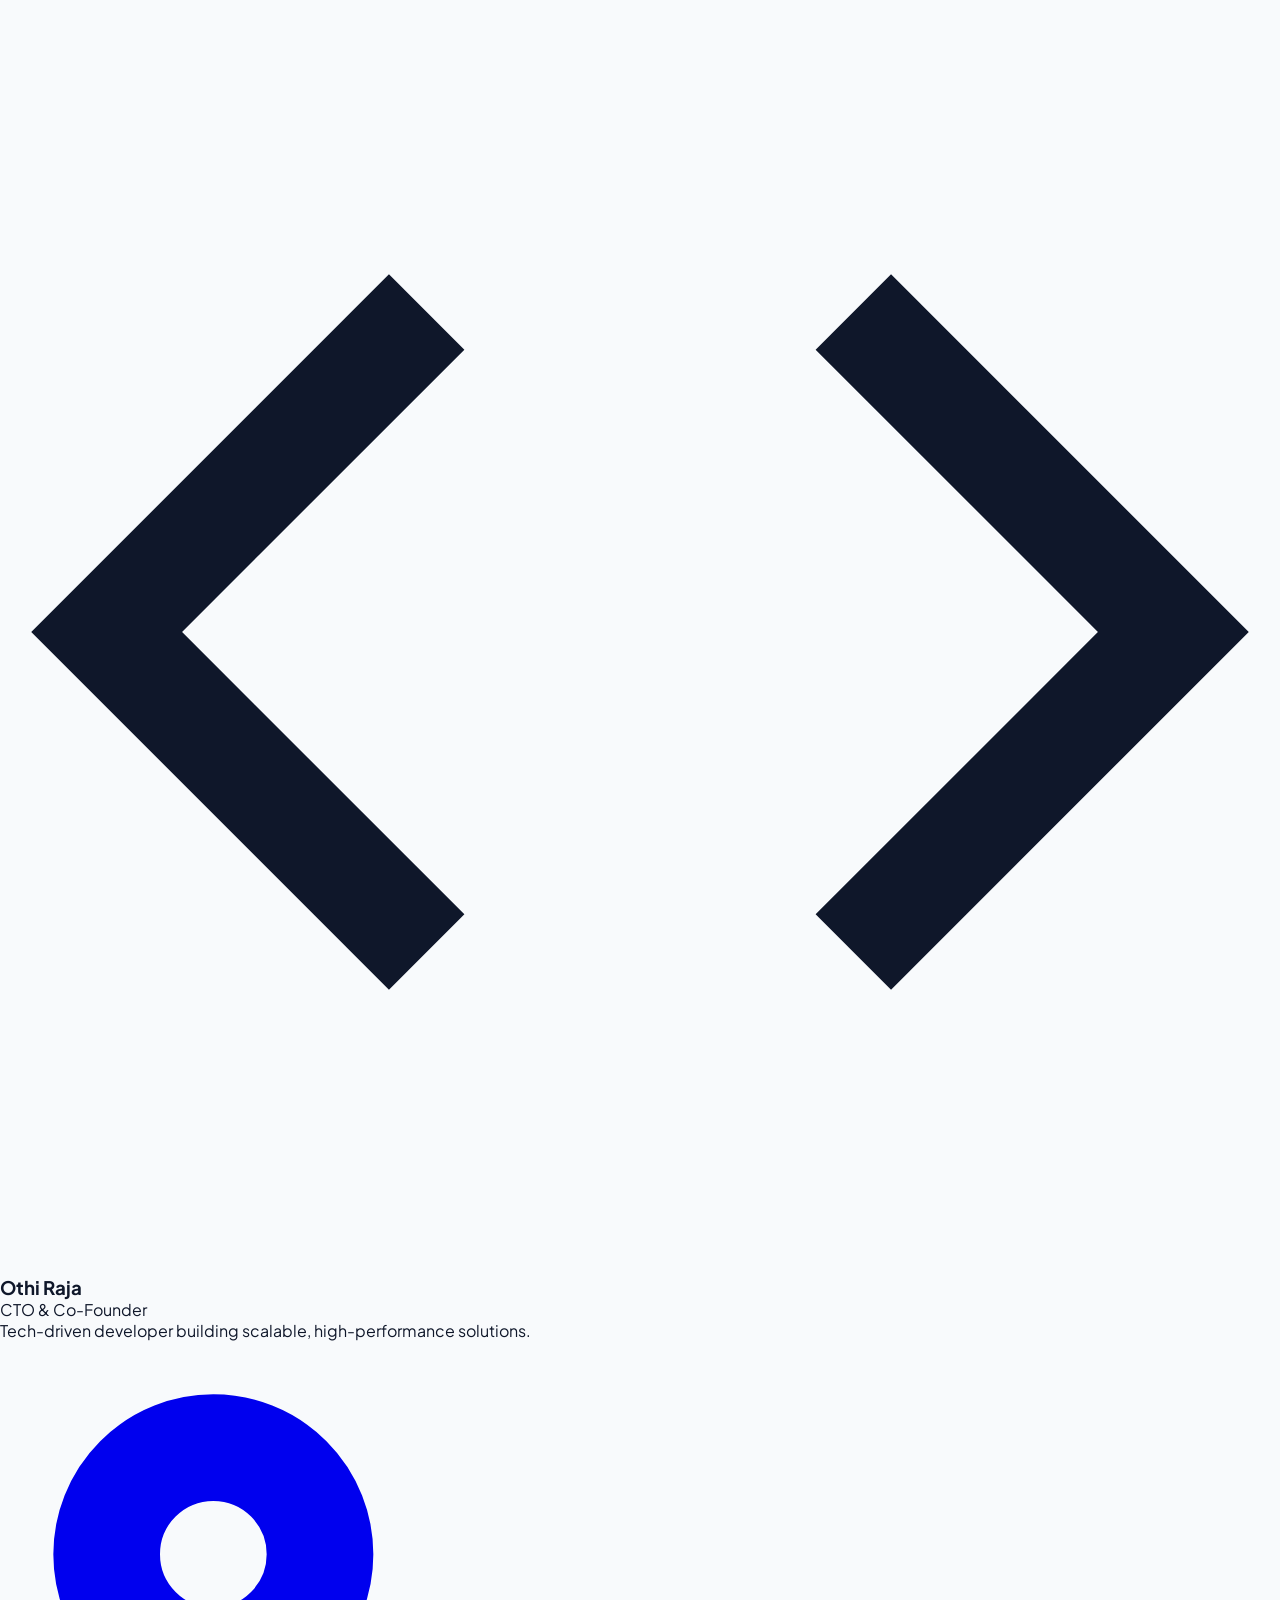
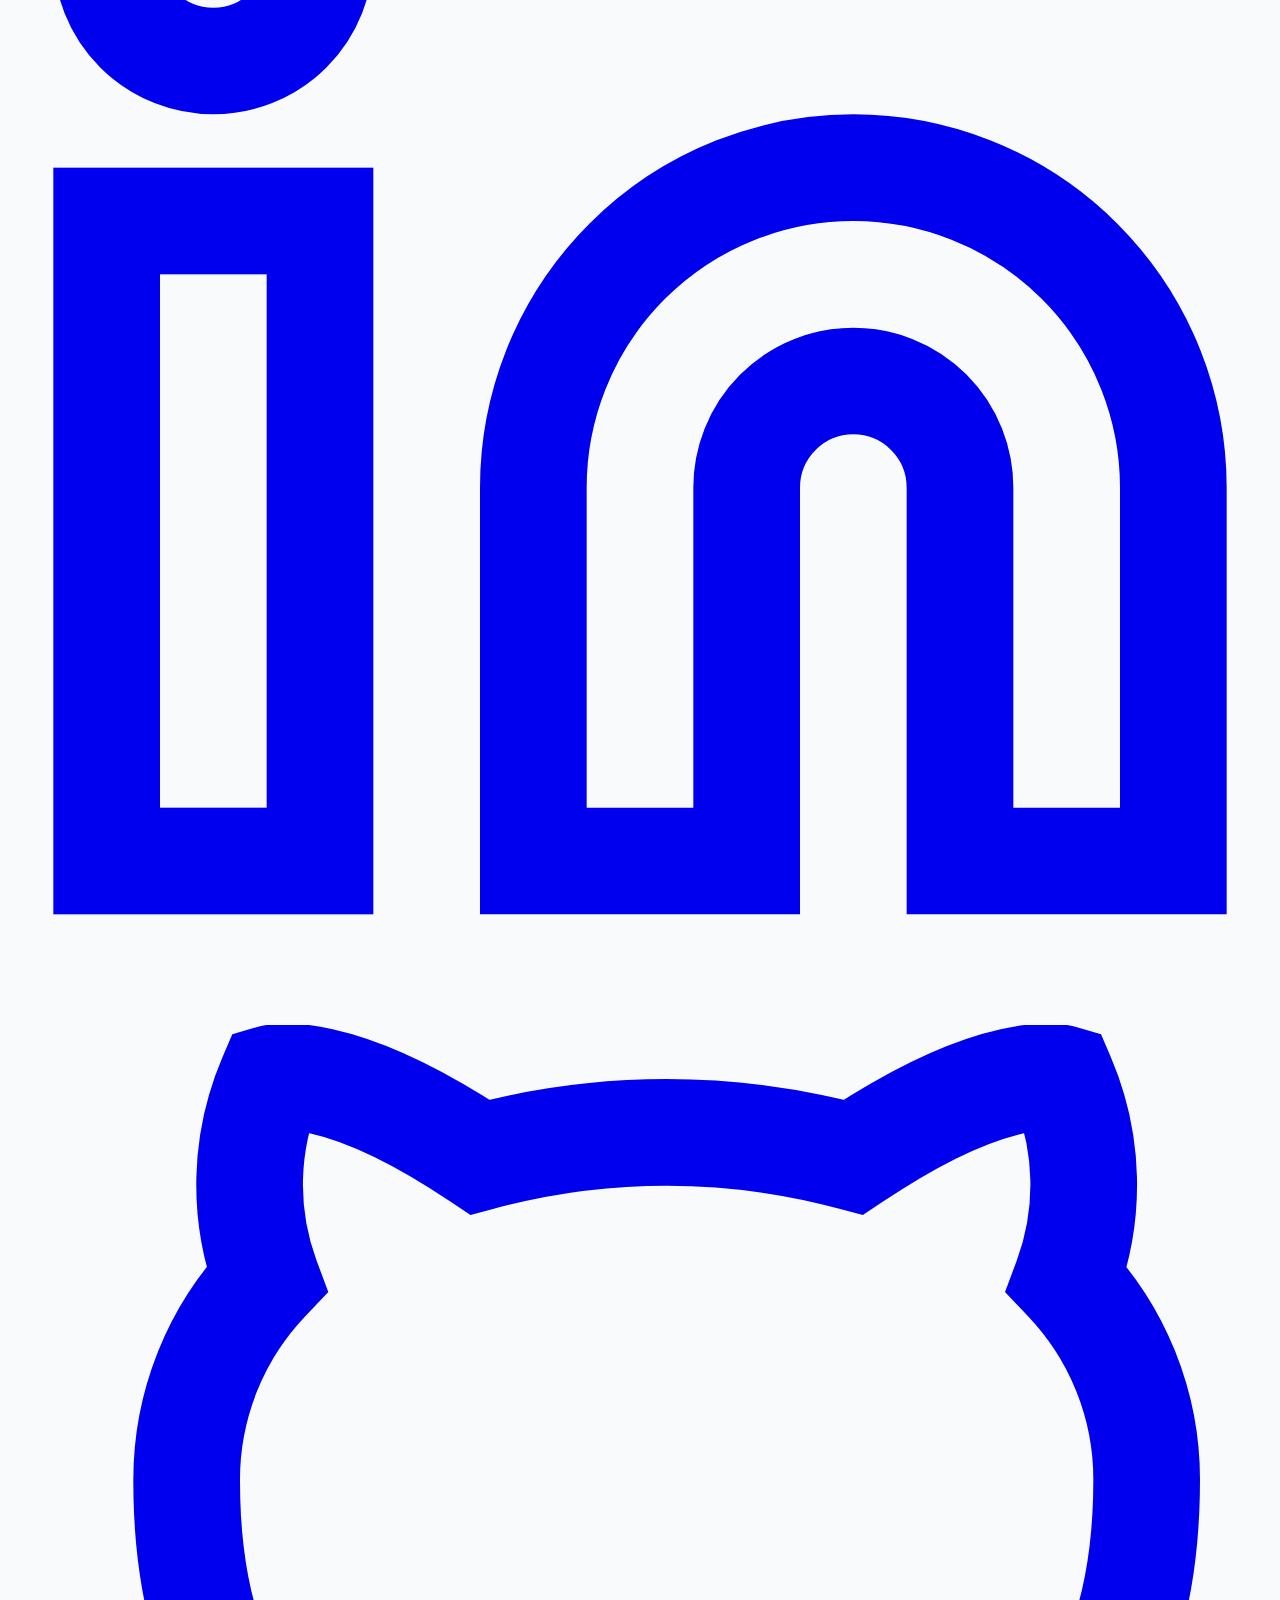
==== commit ae3dfa4b: "hiring update" ====
--- a/index.html
+++ b/index.html
@@ -107,6 +107,9 @@
             class="text-slate-700 dark:text-slate-300 text-sm font-medium hover:text-[#F58A5D] dark:hover:text-[#F58A5D] transition-colors duration-300">About</a>
                     <a href="#services"
             class="text-slate-700 dark:text-slate-300 text-sm font-medium hover:text-[#F58A5D] dark:hover:text-[#F58A5D] transition-colors duration-300">Services</a>
+                    <a href="#featured-work"
+            class="text-slate-700 dark:text-slate-300 text-sm font-medium hover:text-[#F58A5D] dark:hover:text-[#F58A5D] transition-colors duration-300">Our Works</a>
+
                       <a href="#team"
             class="text-slate-700 dark:text-slate-300 text-sm font-medium hover:text-[#F58A5D] dark:hover:text-[#F58A5D] transition-colors duration-300">Team</a>
             <a href="./pages/pricing.html"
@@ -159,8 +162,8 @@
     </button>
     <a href="#services"
       class="mobile-link block py-4 border-b border-slate-100 text-slate-600 font-medium hover:text-blue-500">Services</a>
-    <a href="#portfolio"
-      class="mobile-link block py-4 border-b border-slate-100 text-slate-600 font-medium hover:text-blue-500">Work</a>
+    <a href="#featured-work"
+      class="mobile-link block py-4 border-b border-slate-100 text-slate-600 font-medium hover:text-blue-500">Our Works</a>
     <a href="#about"
       class="mobile-link block py-4 border-b border-slate-100 text-slate-600 font-medium hover:text-blue-500">About</a>
     <a href="#team"
@@ -262,66 +265,66 @@
           <!-- <svg  width="30" height="30" viewBox="-0.5 0 25 25" fill="none" xmlns="http://www.w3.org/2000/svg"><g id="SVGRepo_bgCarrier" stroke-width="0"></g><g id="SVGRepo_tracerCarrier" stroke-linecap="round" stroke-linejoin="round"></g><g id="SVGRepo_iconCarrier"> <path d="M12 22.3201C17.5228 22.3201 22 17.8429 22 12.3201C22 6.79722 17.5228 2.32007 12 2.32007C6.47715 2.32007 2 6.79722 2 12.3201C2 17.8429 6.47715 22.3201 12 22.3201Z" stroke="#000000" stroke-width="1.5" stroke-linecap="round" stroke-linejoin="round"></path> <path d="M2 12.3201H22" stroke="#000000" stroke-width="1.5" stroke-linecap="round" stroke-linejoin="round"></path> <path d="M12 22.3201C13.933 22.3201 15.5 17.8429 15.5 12.3201C15.5 6.79722 13.933 2.32007 12 2.32007C10.067 2.32007 8.5 6.79722 8.5 12.3201C8.5 17.8429 10.067 22.3201 12 22.3201Z" stroke="#000000" stroke-width="1.5" stroke-linecap="round" stroke-linejoin="round"></path> </g></svg -->
         </div>
         <h3 class="text-xl font-bold mb-3">Web Development</h3>
-        <p class="text-slate-500 leading-relaxed mb-6">High-performance web applications built with modern frameworks.
+        <p class="text-slate-500 text-sm leading-relaxed mb-6">High-performance web applications built with modern frameworks.
           From MVPs to enterprise-scale platforms, we ship clean, scalable code.</p>
         <!-- <a href="#" class="inline-flex items-center gap-2 text-blue-500 font-semibold hover:gap-4 hover:text-cyan-400 transition-all duration-300">Learn more →</a> -->
       </div>
       <div
-        class="service-card relative bg-white p-10 rounded-[20px] border border-slate-200 overflow-hidden hover:-translate-y-4 hover:shadow-[0_15px_40px_rgba(59,130,246,0.15)] transition-all duration-[400ms] group">
+        class="service-card relative bg-white p-6 rounded-[20px] border border-slate-200 overflow-hidden hover:-translate-y-4 hover:shadow-[0_15px_40px_rgba(59,130,246,0.15)] transition-all duration-[400ms] group">
         <div
           class="w-[60px] h-[60px] bg-gradient-to-br from-blue-50 to-cyan-50 rounded-[15px] flex items-center justify-center text-3xl mb-6  group-hover:rotate-[10deg] group-hover:scale-110 transition-all duration-300">
           <img src="./icons/artist_icon.png" alt="artist_icon" width="30" height="30">
           <!-- <svg width="30" height="30" xmlns="http://www.w3.org/2000/svg" viewBox="0 0 640 640"><path d="M296 200L296 152L344 152L344 200L296 200zM288 96C261.5 96 240 117.5 240 144L240 148L121.6 148C111.2 126.7 89.3 112 64 112C28.7 112 0 140.7 0 176C0 211.3 28.7 240 64 240C89.3 240 111.2 225.3 121.6 204L188.5 204C129.6 243.6 89.6 309 84.5 384L80 384C53.5 384 32 405.5 32 432L32 496C32 522.5 53.5 544 80 544L144 544C170.5 544 192 522.5 192 496L192 432C192 405.5 170.5 384 144 384L140.7 384C146.6 317 189.2 260.6 248.2 234.9C256.8 247.6 271.4 256 288 256L352 256C368.6 256 383.1 247.6 391.8 234.9C450.8 260.6 493.4 317 499.3 384L496 384C469.5 384 448 405.5 448 432L448 496C448 522.5 469.5 544 496 544L560 544C586.5 544 608 522.5 608 496L608 432C608 405.5 586.5 384 560 384L555.5 384C550.5 309 510.4 243.6 451.5 204L518.4 204C528.8 225.3 550.7 240 576 240C611.3 240 640 211.3 640 176C640 140.7 611.3 112 576 112C550.7 112 528.8 126.7 518.4 148L400 148L400 144C400 117.5 378.5 96 352 96L288 96zM88 440L136 440L136 488L88 488L88 440zM504 488L504 440L552 440L552 488L504 488z"/></svg> -->
         </div>
         <h3 class="text-xl font-bold mb-3">Web &amp; UI/UX Design</h3>
-        <p class="text-slate-500 leading-relaxed mb-6">We design conversion-focused websites and intuitive UI/UX
+        <p class="text-slate-500 text-sm  leading-relaxed mb-6">We design conversion-focused websites and intuitive UI/UX
           experiences that are visually stunning, user-friendly, and results-driven.</p>
         <!-- <a href="#" class="inline-flex items-center gap-2 text-blue-500 font-semibold hover:gap-4 hover:text-cyan-400 transition-all duration-300">Learn more →</a> -->
       </div>
       <div
-        class="service-card relative bg-white p-10 rounded-[20px] border border-slate-200 overflow-hidden hover:-translate-y-4 hover:shadow-[0_15px_40px_rgba(59,130,246,0.15)] transition-all duration-[400ms] group">
+        class="service-card relative bg-white p-6 rounded-[20px] border border-slate-200 overflow-hidden hover:-translate-y-4 hover:shadow-[0_15px_40px_rgba(59,130,246,0.15)] transition-all duration-[400ms] group">
         <div
           class="w-[60px] h-[60px] bg-gradient-to-br from-blue-50 to-cyan-50 rounded-[15px] flex items-center justify-center text-3xl mb-6 group-hover:rotate-[10deg] group-hover:scale-110 transition-all duration-300">
           <img src="./icons/pentool_icon.png" alt="ui ux" width="30" height="30">
         </div>
         <h3 class="text-xl font-bold mb-3">Graphic Design</h3>
-        <p class="text-slate-500 leading-relaxed mb-6">Creative brand-focused graphic design for logos, marketing
+        <p class="text-slate-500 text-sm  leading-relaxed mb-6">Creative brand-focused graphic design for logos, marketing
           materials, and visuals that capture attention and build impact.</p>
         <!-- <a href="#" class="inline-flex items-center gap-2 text-blue-500 font-semibold hover:gap-4 hover:text-cyan-400 transition-all duration-300">Learn more →</a> -->
       </div>
       <div
-        class="service-card relative bg-white p-10 rounded-[20px] border border-slate-200 overflow-hidden hover:-translate-y-4 hover:shadow-[0_15px_40px_rgba(59,130,246,0.15)] transition-all duration-[400ms] group">
+        class="service-card relative bg-white p-6 rounded-[20px] border border-slate-200 overflow-hidden hover:-translate-y-4 hover:shadow-[0_15px_40px_rgba(59,130,246,0.15)] transition-all duration-[400ms] group">
         <div
           class="w-[60px] h-[60px] bg-gradient-to-br from-blue-50 to-cyan-50 rounded-[15px] flex items-center justify-center text-3xl mb-6 group-hover:rotate-[10deg] group-hover:scale-110 transition-all duration-300">
           <!-- <i width="30" height="30" class="bi bi-instagram"></i> -->
           <img src="./icons/social_media_marketing_icon.png" alt=" social media icon" width="35" height="35">
         </div>
         <h3 class="text-xl font-bold mb-3">Social Media Management</h3>
-        <p class="text-slate-500 leading-relaxed mb-6">Strategic social media management that builds brand presence,
+        <p class="text-slate-500 text-sm  leading-relaxed mb-6">Strategic social media management that builds brand presence,
           drives engagement, and turns followers into loyal customers.</p>
         <!-- <a href="#" class="inline-flex items-center gap-2 text-blue-500 font-semibold hover:gap-4 hover:text-cyan-400 transition-all duration-300">Learn more →</a> -->
       </div>
       <div
-        class="service-card relative bg-white p-10 rounded-[20px] border border-slate-200 overflow-hidden hover:-translate-y-4 hover:shadow-[0_15px_40px_rgba(59,130,246,0.15)] transition-all duration-[400ms] group">
+        class="service-card relative bg-white p-6 rounded-[20px] border border-slate-200 overflow-hidden hover:-translate-y-4 hover:shadow-[0_15px_40px_rgba(59,130,246,0.15)] transition-all duration-[400ms] group">
         <div
           class="w-[60px] h-[60px] bg-gradient-to-br from-blue-50 to-cyan-50 rounded-[15px] flex items-center justify-center text-3xl mb-6  group-hover:rotate-[10deg] group-hover:scale-110 transition-all duration-300">
           <img src="./icons/growth_analysis_icon.png" alt="seo icon" width="30" height="30">
           <!-- <svg width="30" height="30" xmlns="http://www.w3.org/2000/svg" viewBox="0 0 640 640"><path d="M416 224C398.3 224 384 209.7 384 192C384 174.3 398.3 160 416 160L576 160C593.7 160 608 174.3 608 192L608 352C608 369.7 593.7 384 576 384C558.3 384 544 369.7 544 352L544 269.3L374.6 438.7C362.1 451.2 341.8 451.2 329.3 438.7L224 333.3L86.6 470.6C74.1 483.1 53.8 483.1 41.3 470.6C28.8 458.1 28.8 437.8 41.3 425.3L201.3 265.3C213.8 252.8 234.1 252.8 246.6 265.3L352 370.7L498.7 224L416 224z"/></svg> -->
         </div>
         <h3 class="text-xl font-bold mb-3">Growth &amp; Analytics</h3>
-        <p class="text-slate-500 leading-relaxed mb-6">Data-driven strategies to accelerate your growth. We build
+        <p class="text-slate-500 text-sm  leading-relaxed mb-6">Data-driven strategies to accelerate your growth. We build
           dashboards, integrate analytics, and turn insights into action.</p>
         <!-- <a href="#" class="inline-flex items-center gap-2 text-blue-500 font-semibold hover:gap-4 hover:text-cyan-400 transition-all duration-300">Learn more →</a> -->
       </div>
       <div
-        class="service-card relative bg-white p-10 rounded-[20px] border border-slate-200 overflow-hidden hover:-translate-y-4 hover:shadow-[0_15px_40px_rgba(59,130,246,0.15)] transition-all duration-[400ms] group">
+        class="service-card relative bg-white p-6 rounded-[20px] border border-slate-200 overflow-hidden hover:-translate-y-4 hover:shadow-[0_15px_40px_rgba(59,130,246,0.15)] transition-all duration-[400ms] group">
         <div
           class="w-[60px] h-[60px] bg-gradient-to-br from-blue-50 to-cyan-50 rounded-[15px] flex items-center justify-center text-3xl mb-6 group-hover:rotate-[10deg] group-hover:scale-110 transition-all duration-300">
           <img src="./icons/cloud.svg" alt="cloud icon" width="35" height="35">
           <!-- <svg xmlns="http://www.w3.org/2000/svg" width="30" height="30" viewBox="0 0 640 640"><path d="M540 301.3C543.1 289 544.3 276.5 544.3 263.9C544.3 171.4 468.9 96 376.4 96C299.2 96 231.8 149 213.4 223.8C198.1 210.6 178.5 203.3 158.2 203.3C111.9 203.3 74.2 241 74.2 287.3C74.2 294.7 75.1 302.3 77.3 309.7C34.4 329.9 6.5 373.4 6.5 420.9C6.5 488.9 62 544.1 129.7 544.1L510.9 544.1C578.6 544.1 634.1 488.9 634.1 420.9C634.1 364.5 595.2 314.9 540 301.4zM200.2 465.6C200.2 473.9 193.2 480.9 184.9 480.9L154 480.9C145.7 480.9 138.7 473.9 138.7 465.6L138.7 354.7C138.7 346.4 145.7 339.4 154 339.4L184.9 339.4C193.2 339.4 200.2 346.4 200.2 354.7L200.2 465.6zM289.7 465.6C289.7 473.9 282.7 480.9 274.4 480.9L243.5 480.9C235.2 480.9 228.2 473.9 228.2 465.6L228.2 334.1C228.2 325.8 235.2 318.8 243.5 318.8L274.4 318.8C282.7 318.8 289.7 325.8 289.7 334.1L289.7 465.6zM379.2 465.6C379.2 473.9 372.2 480.9 363.9 480.9L332.9 480.9C324.6 480.9 317.6 473.9 317.6 465.6L317.6 302.9C317.6 294.6 324.6 287.6 332.9 287.6L363.9 287.6C372.2 287.6 379.2 294.6 379.2 302.9L379.2 465.6zM466.2 465.6C466.2 473.9 459.2 480.9 450.9 480.9L422.4 480.9C414.1 480.9 407.1 473.9 407.1 465.6L407.1 241C407.1 232.4 414.1 225.4 422.4 225.4L450.9 225.4C459.2 225.4 466.2 232.4 466.2 241L466.2 465.6z"/></svg> -->
         </div>
         <h3 class="text-xl font-bold mb-3">SaaS &amp;Platforms</h3>
-        <p class="text-slate-500 leading-relaxed mb-6">Robust cloud infrastructure, CI/CD pipelines, and DevOps
+        <p class="text-slate-500 text-sm  leading-relaxed mb-6">Robust cloud infrastructure, CI/CD pipelines, and DevOps
           practices that keep your products fast, secure, and always available.</p>
         <!-- <a href="#" class="inline-flex items-center gap-2 text-blue-500 font-semibold hover:gap-4 hover:text-cyan-400 transition-all duration-300">Learn more →</a> -->
       </div>
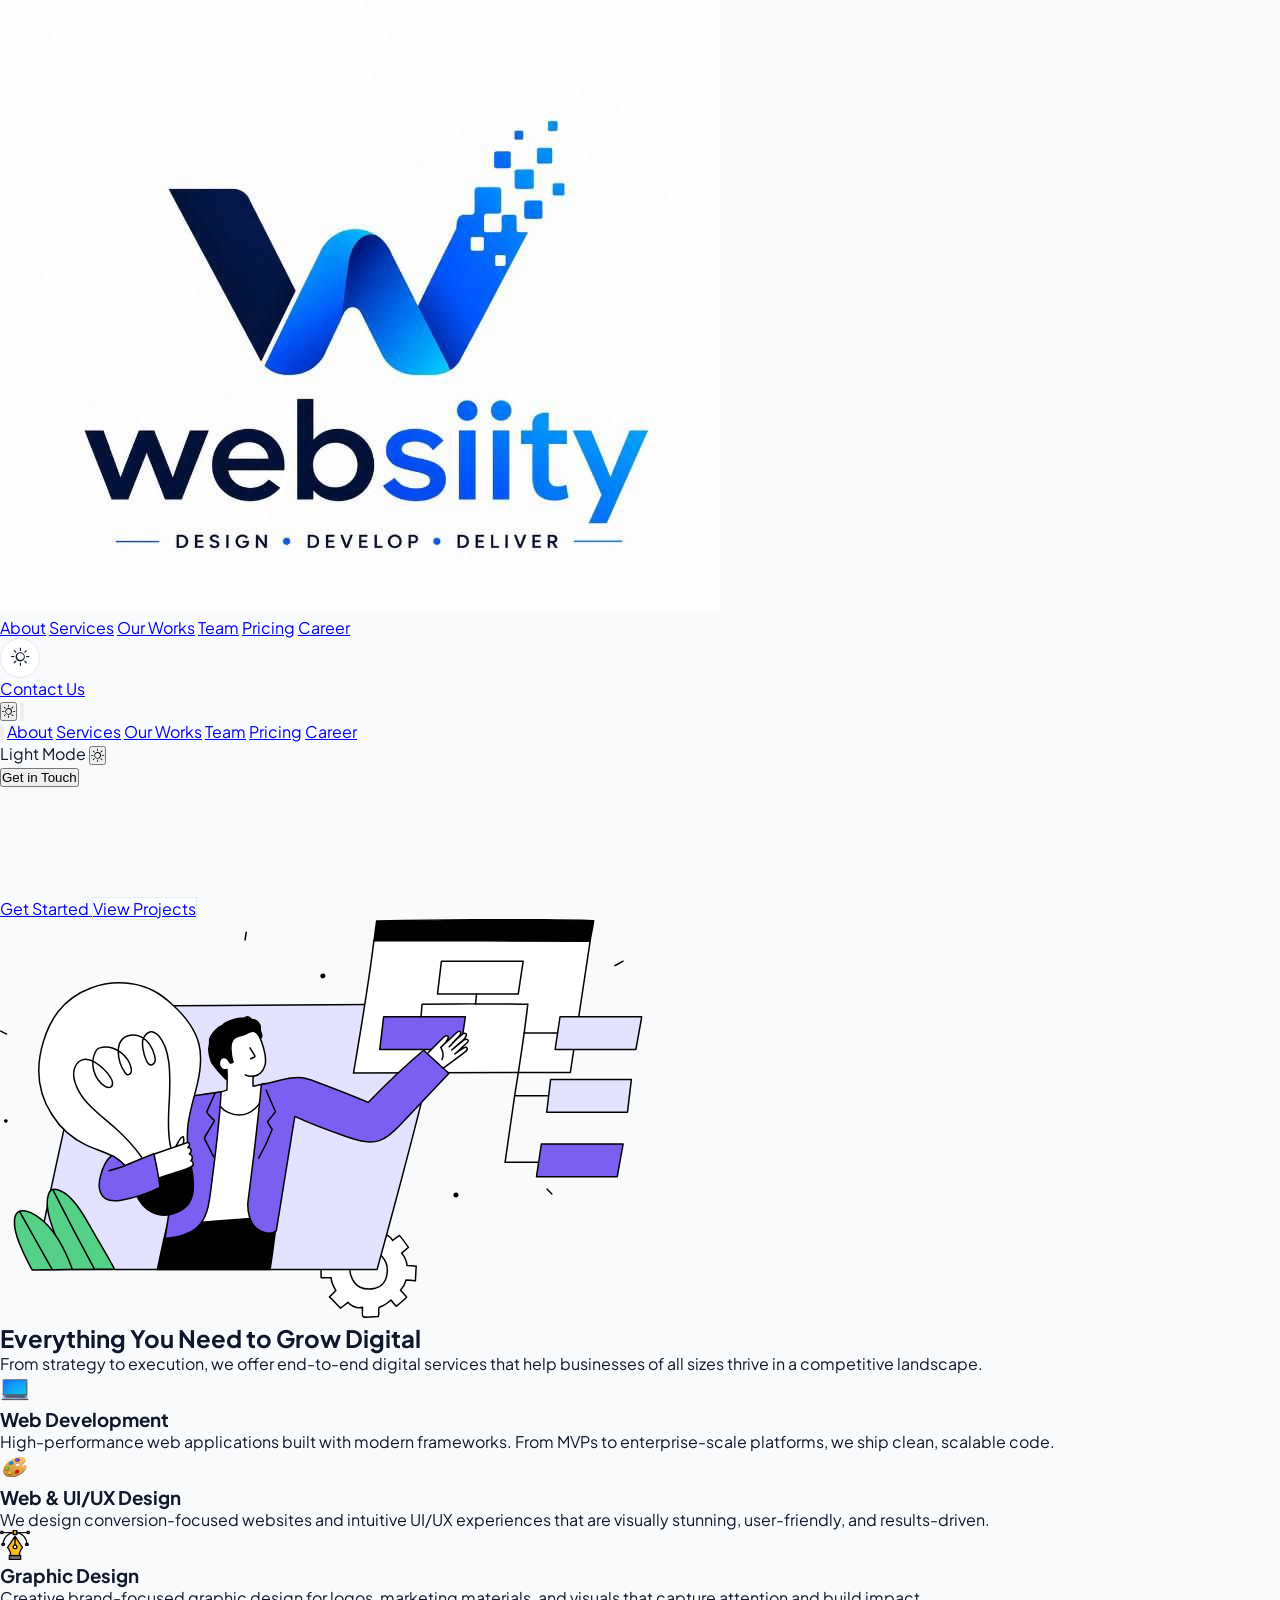
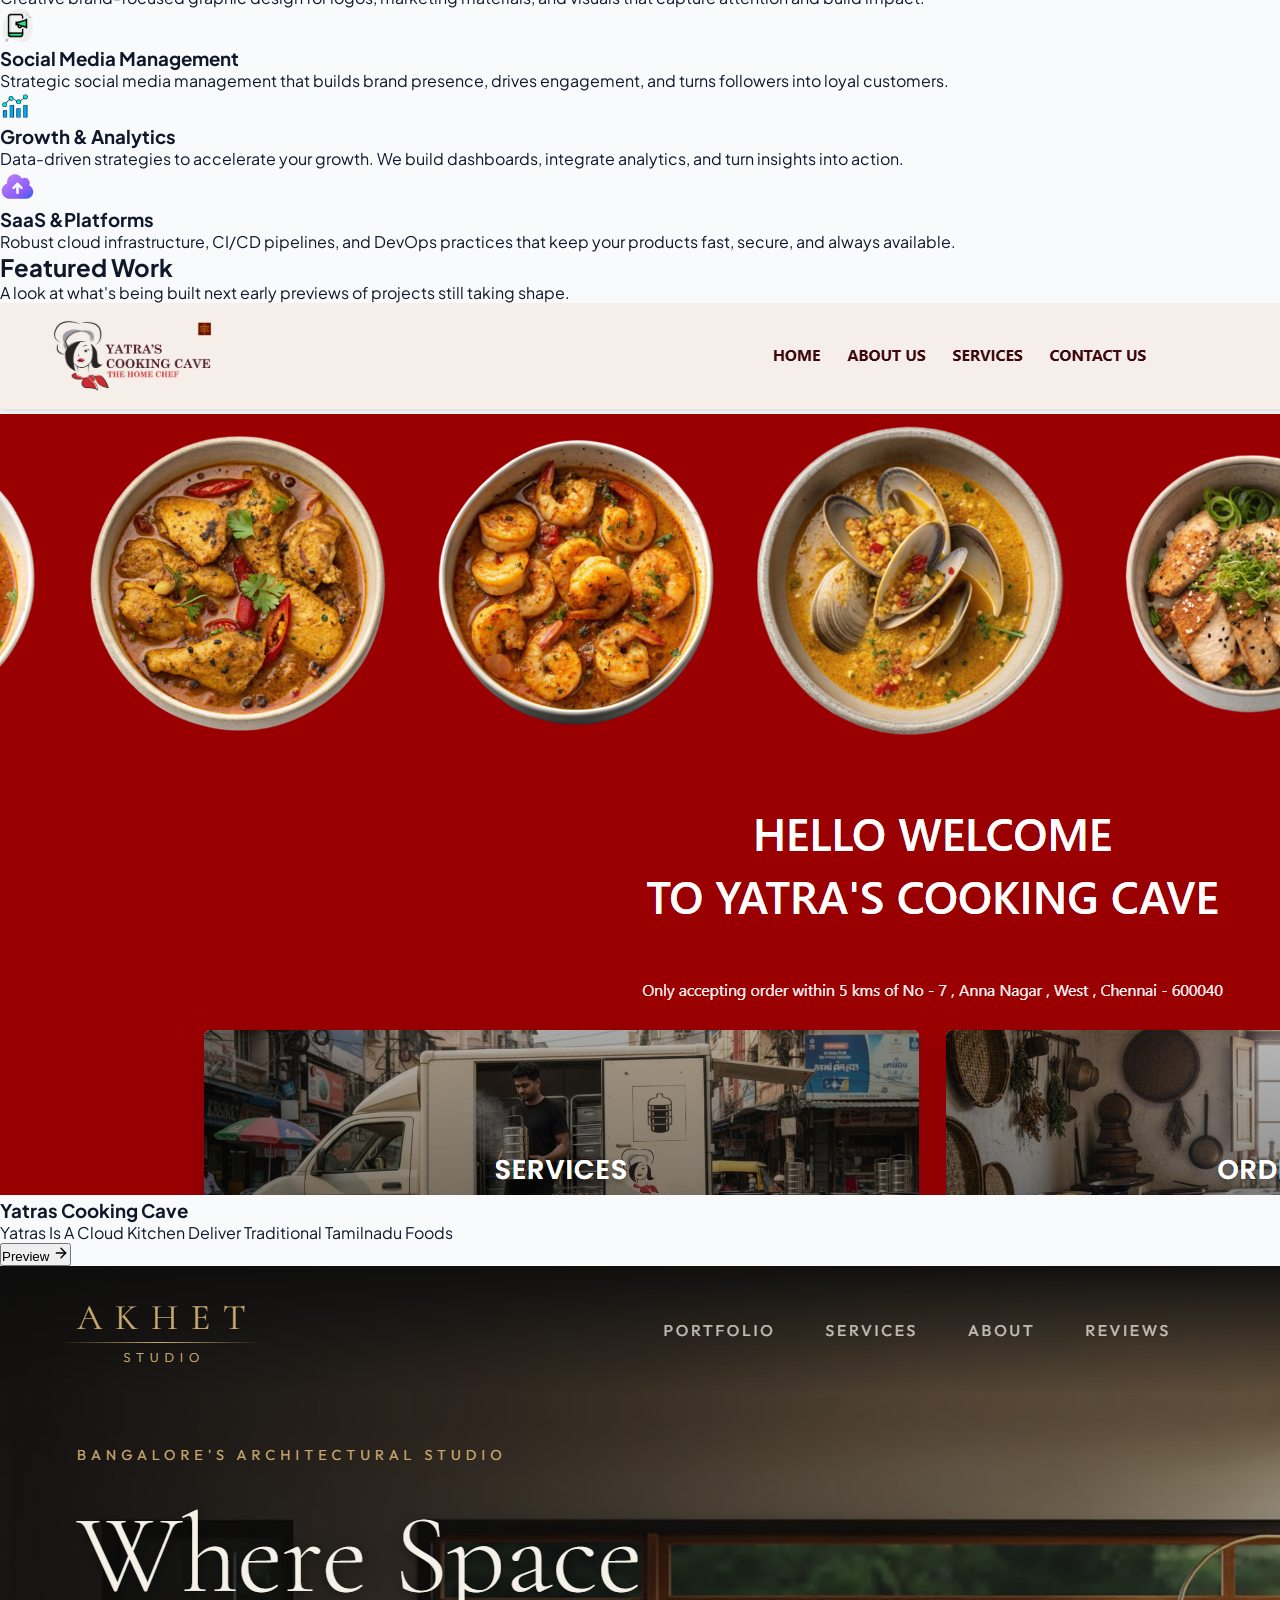
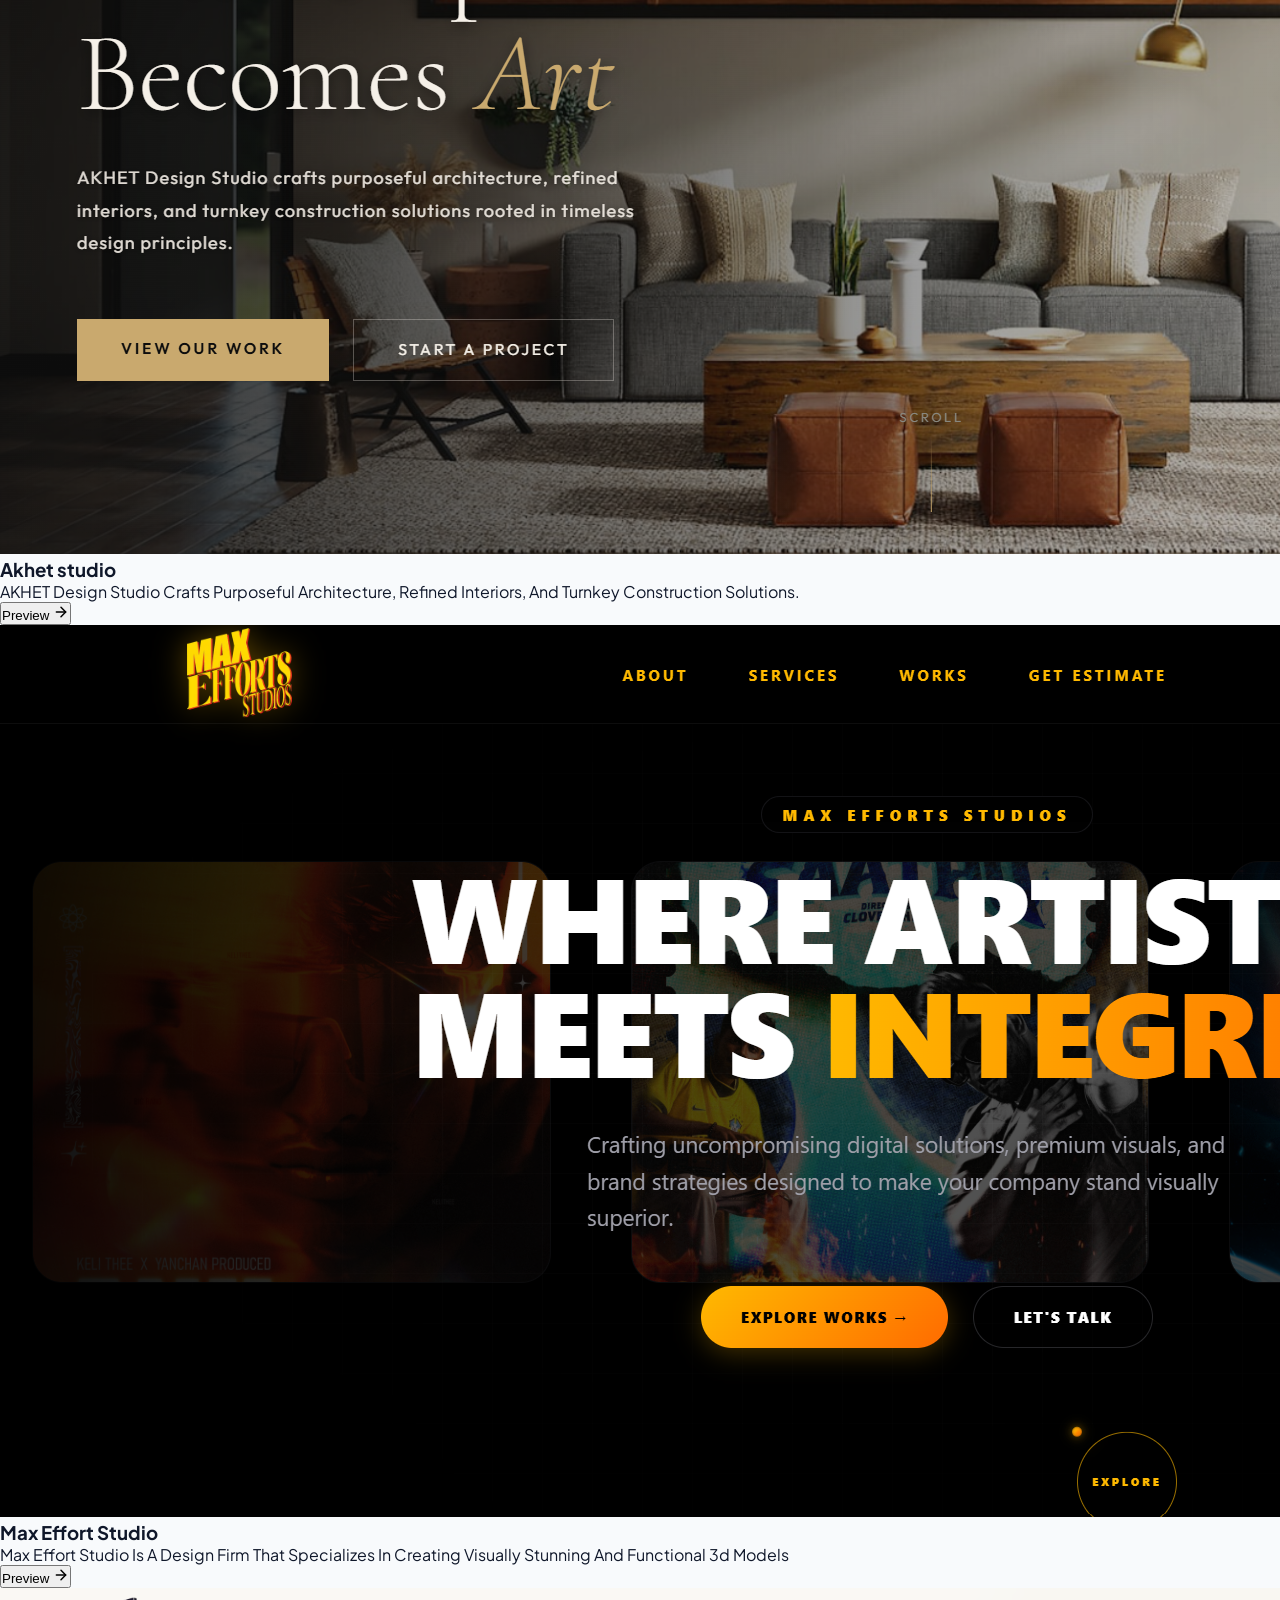
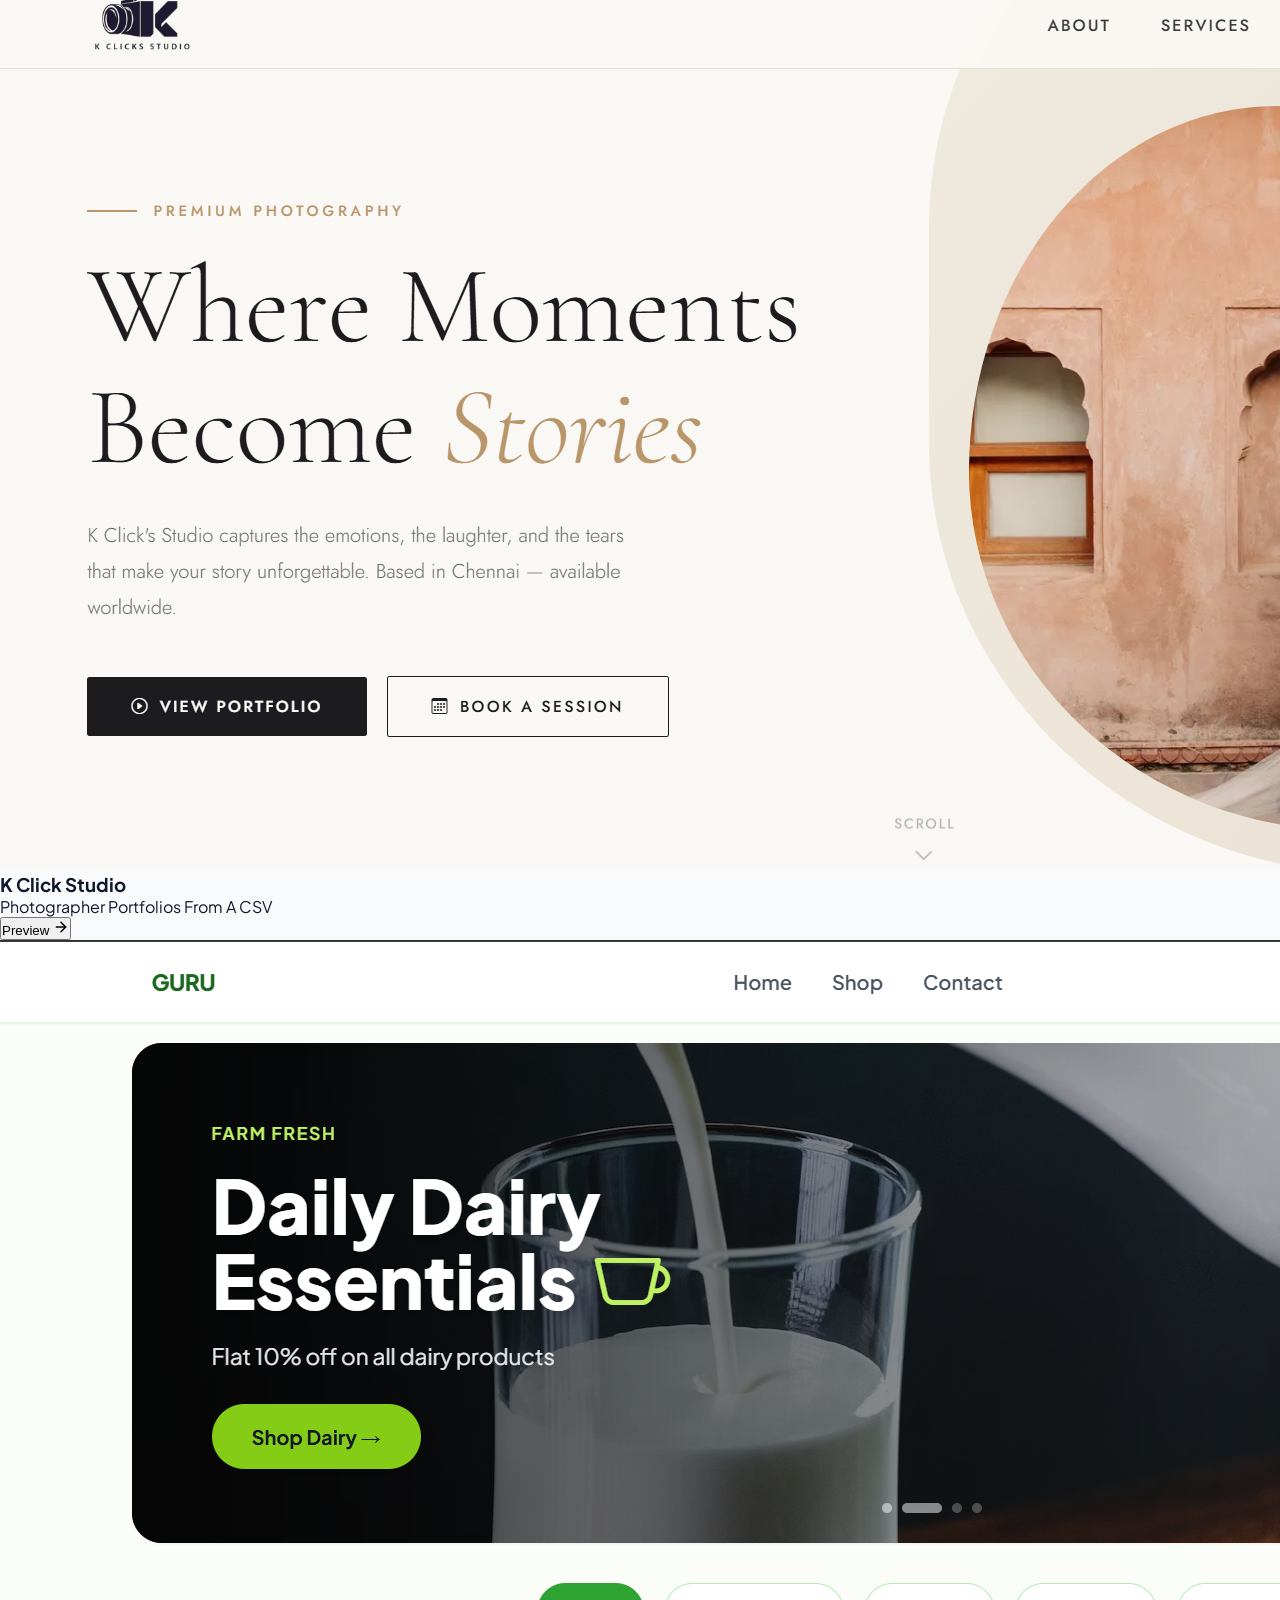
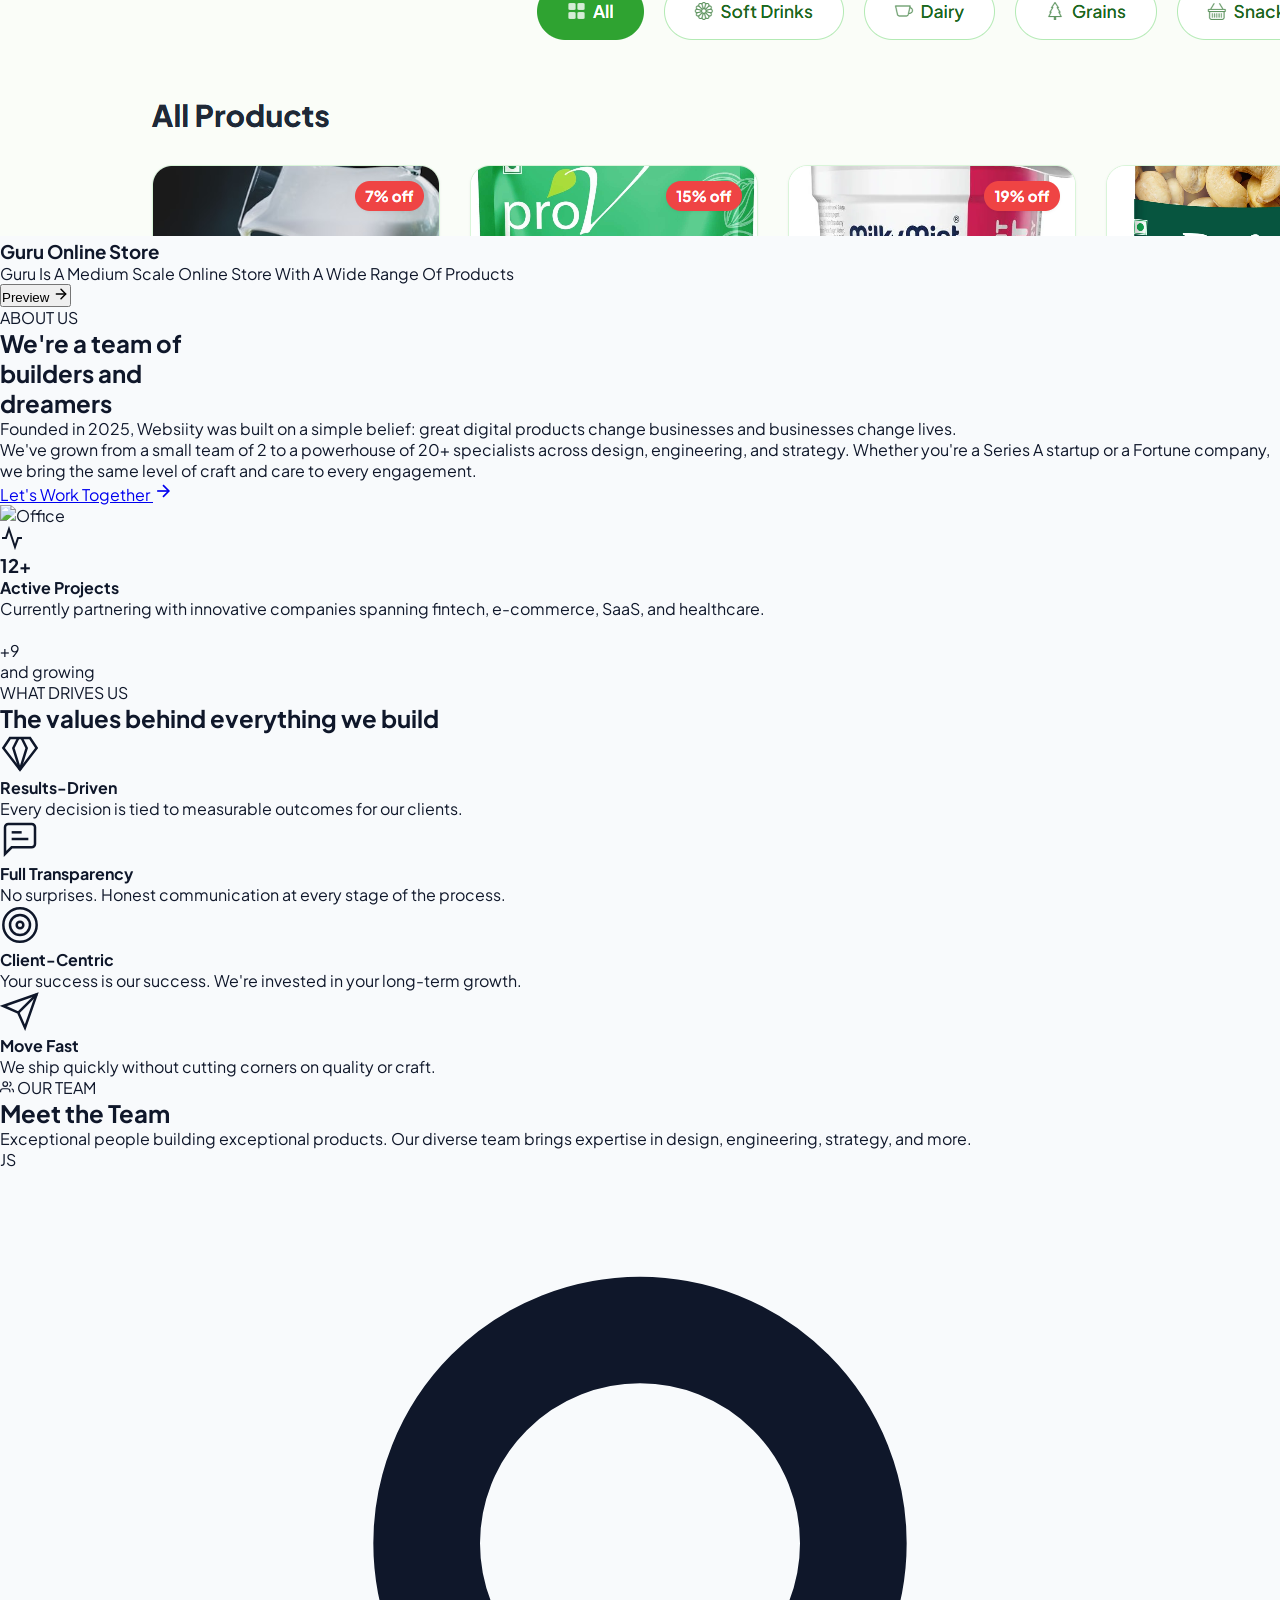
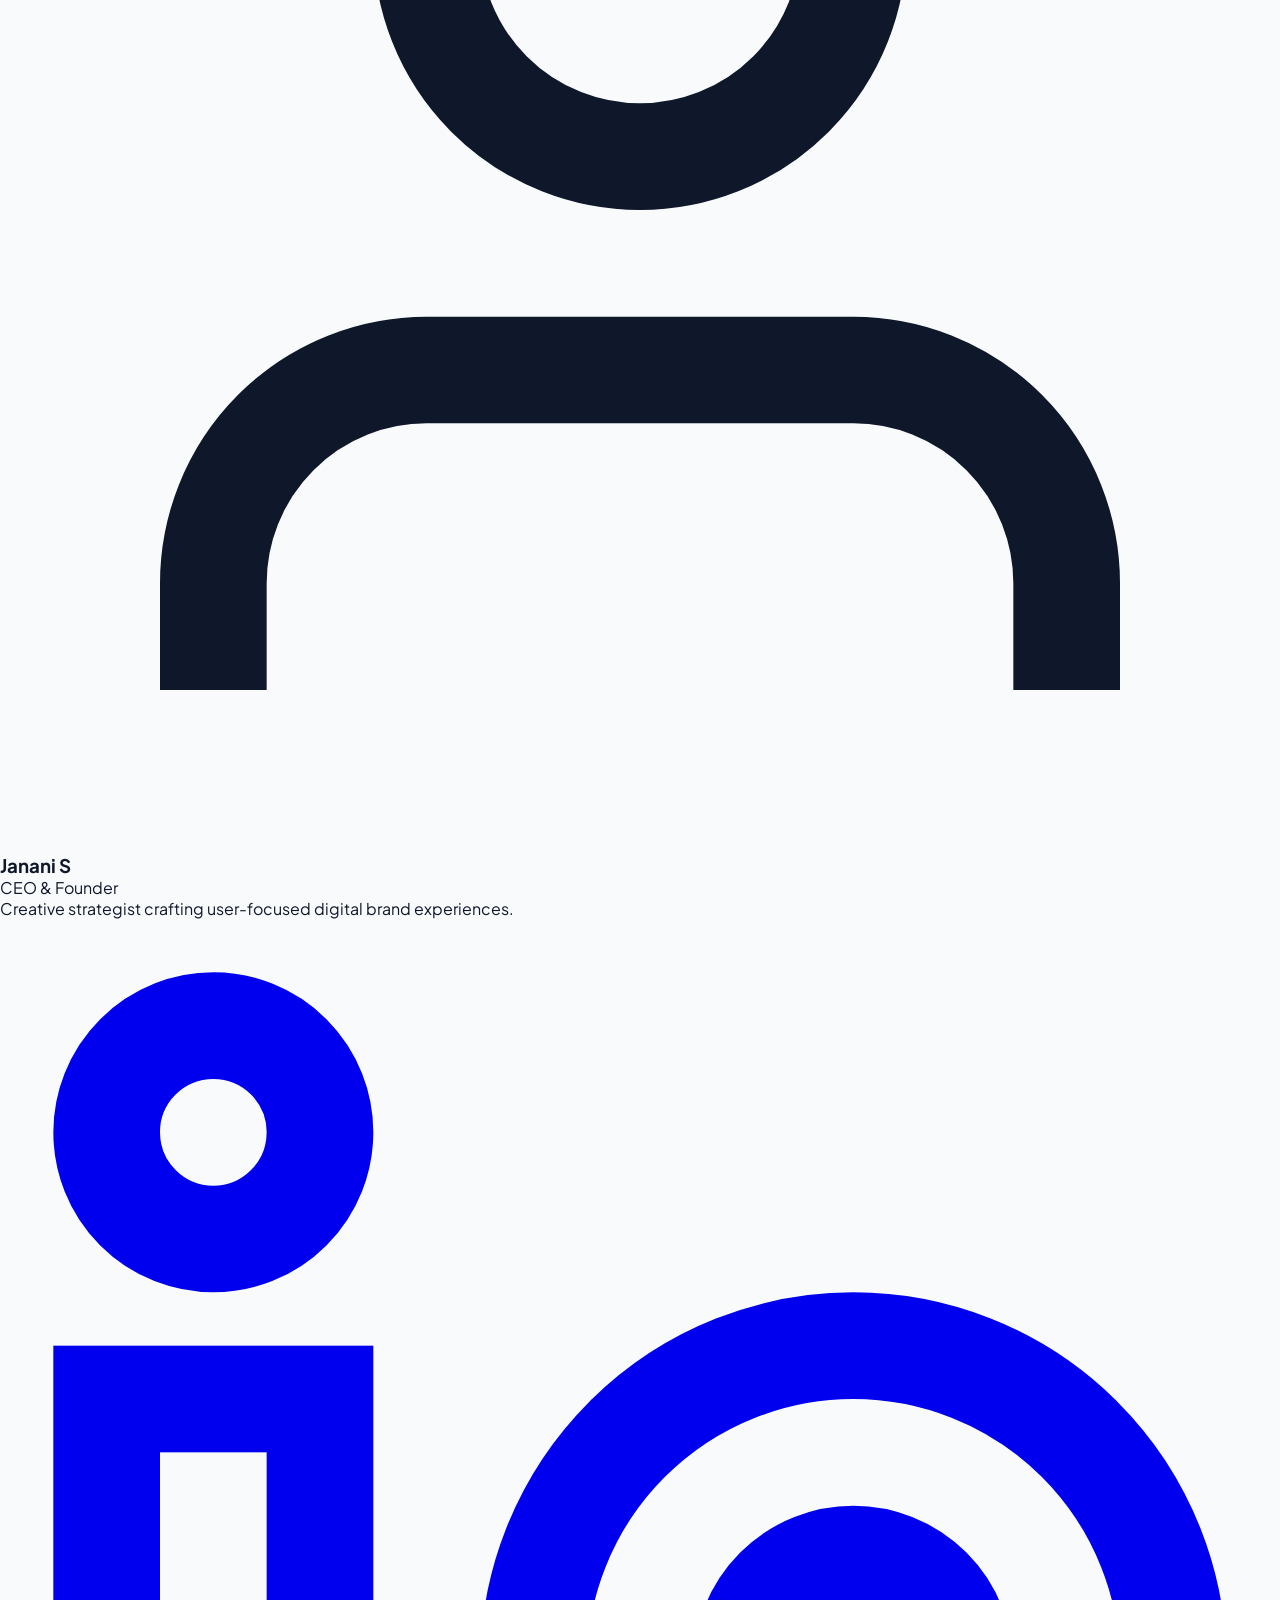
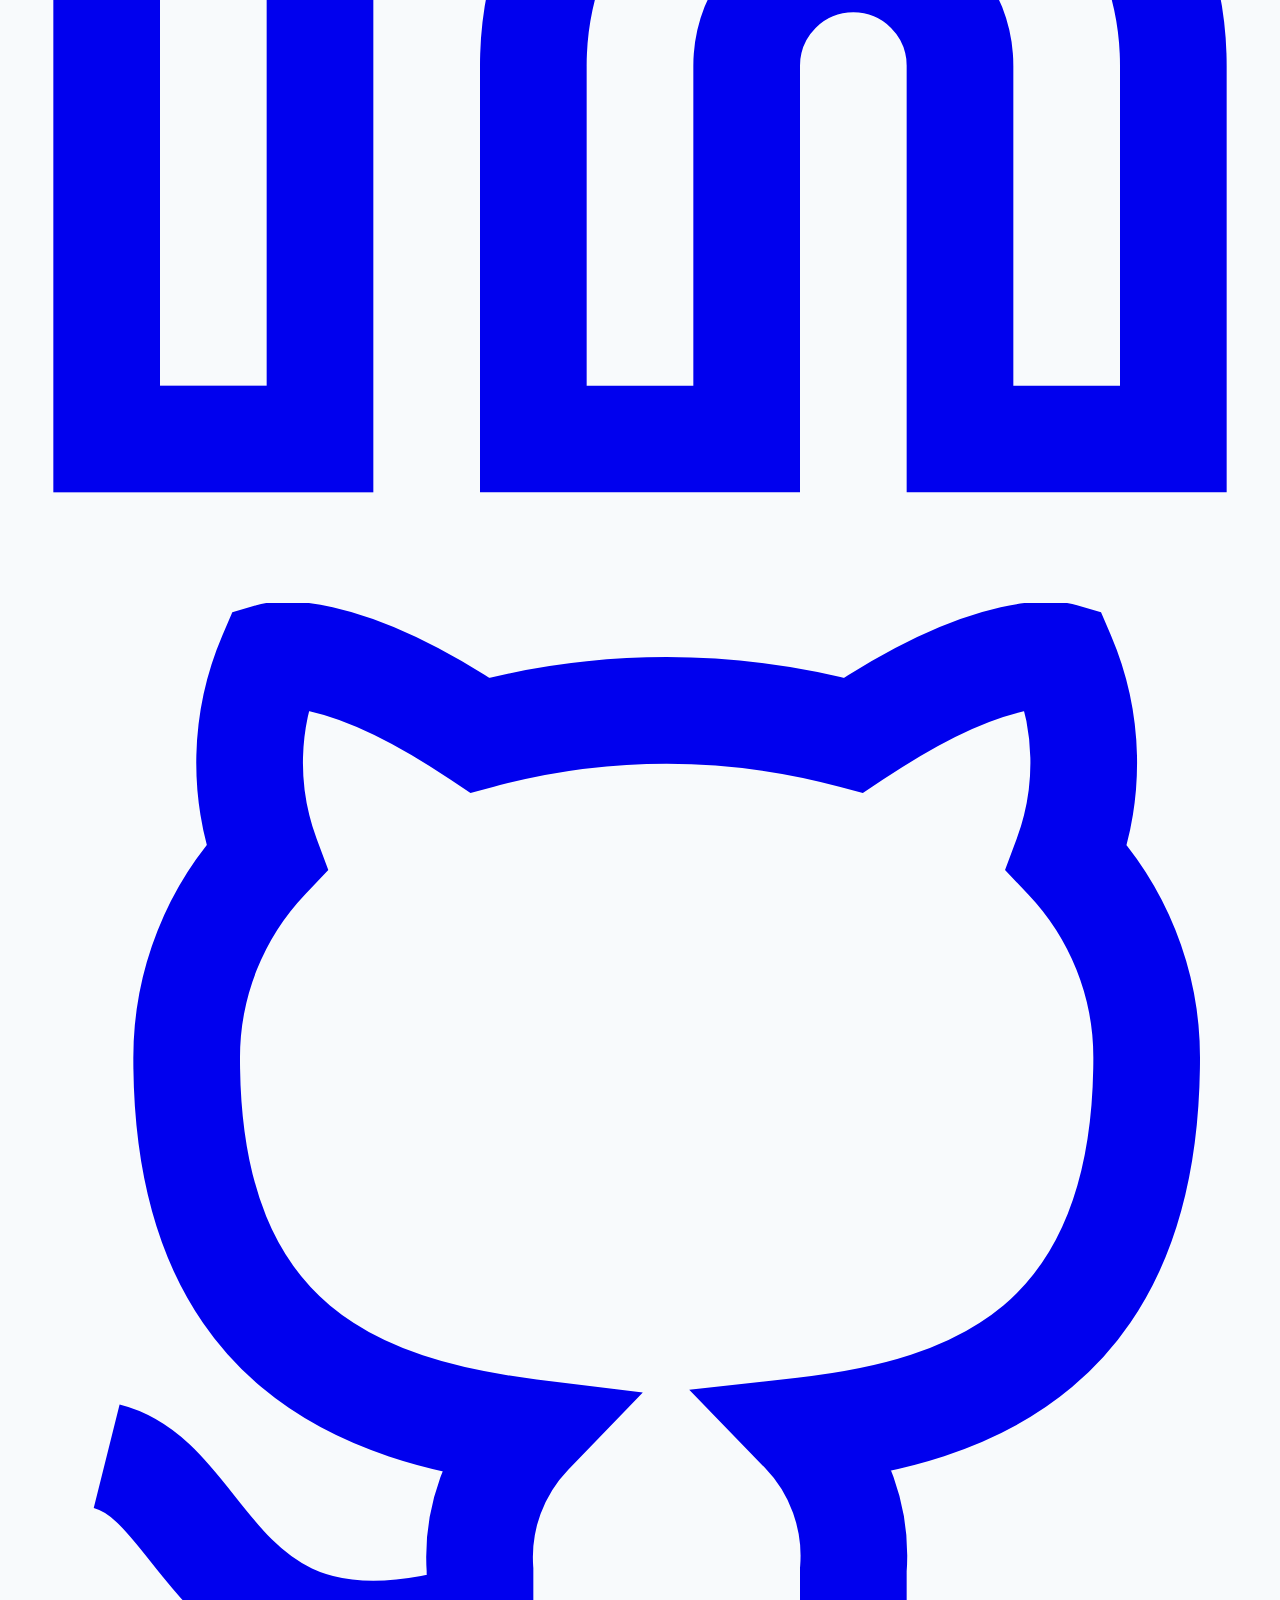
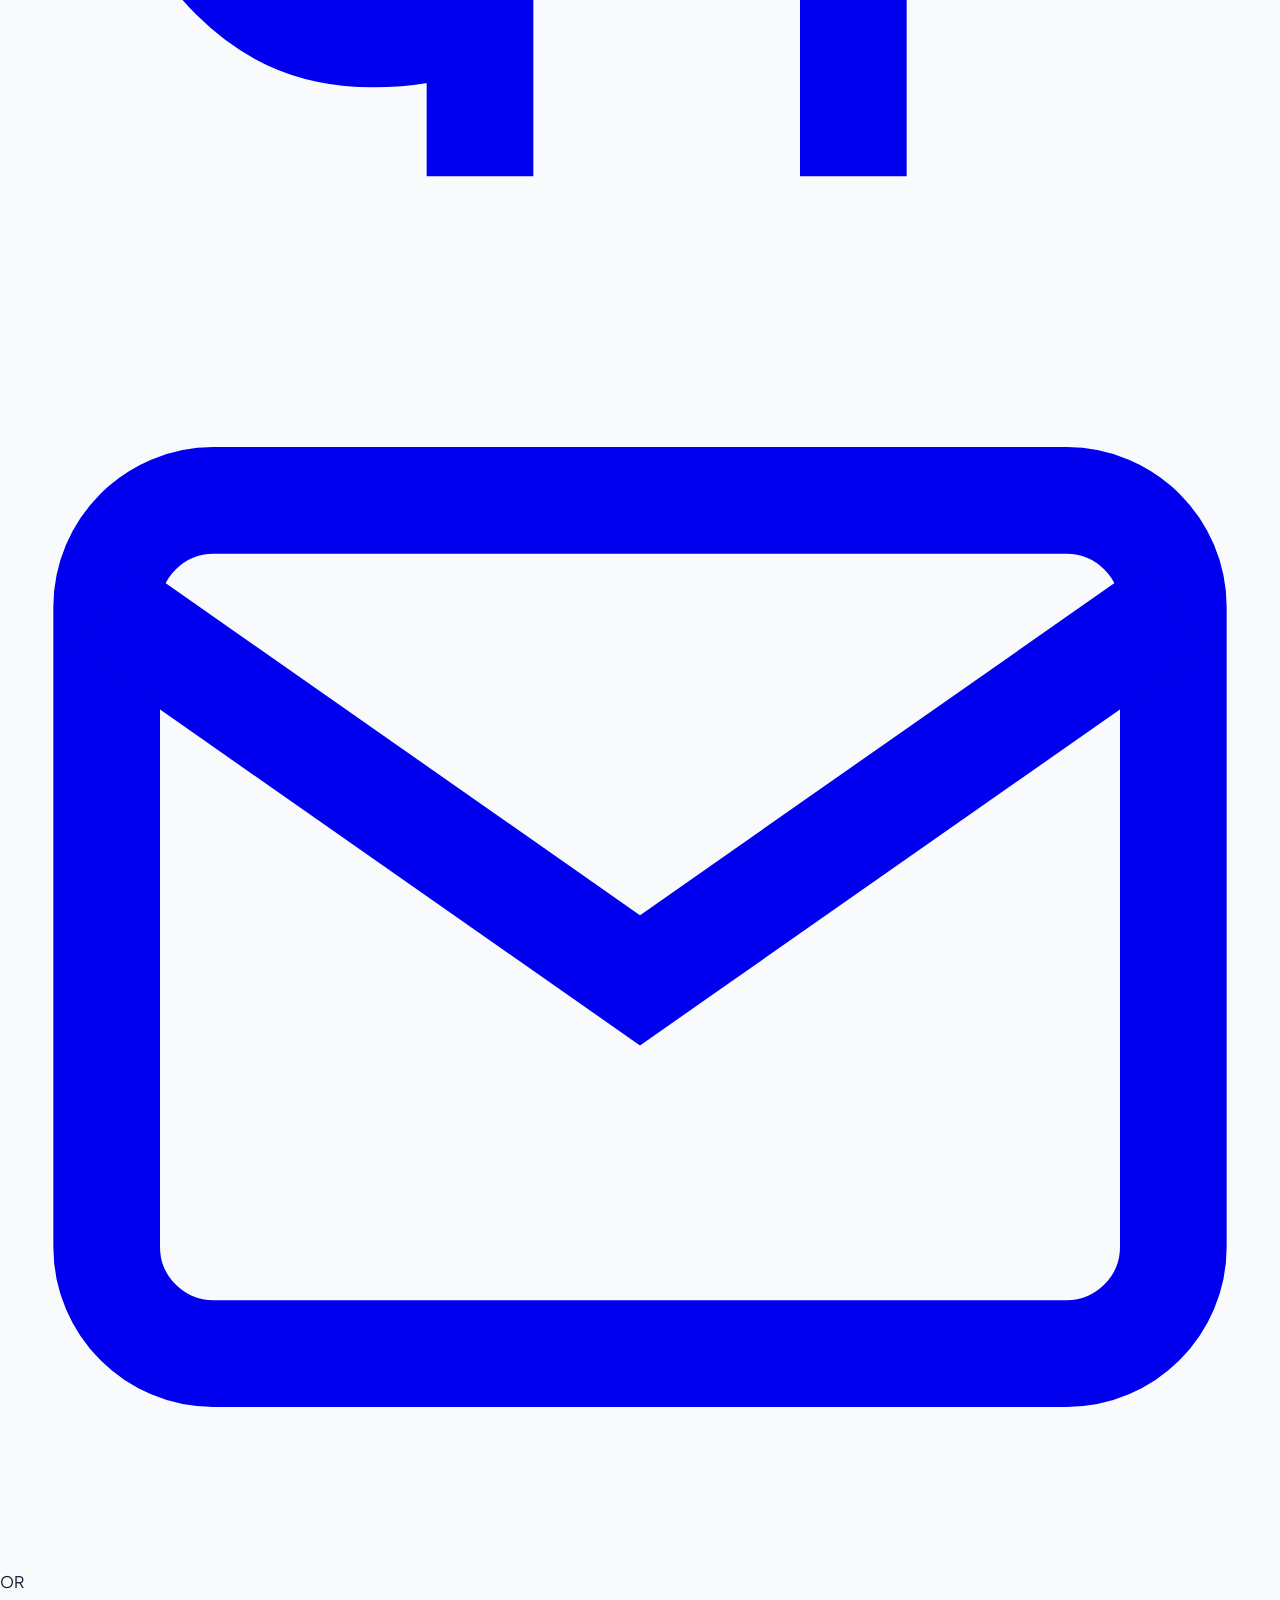
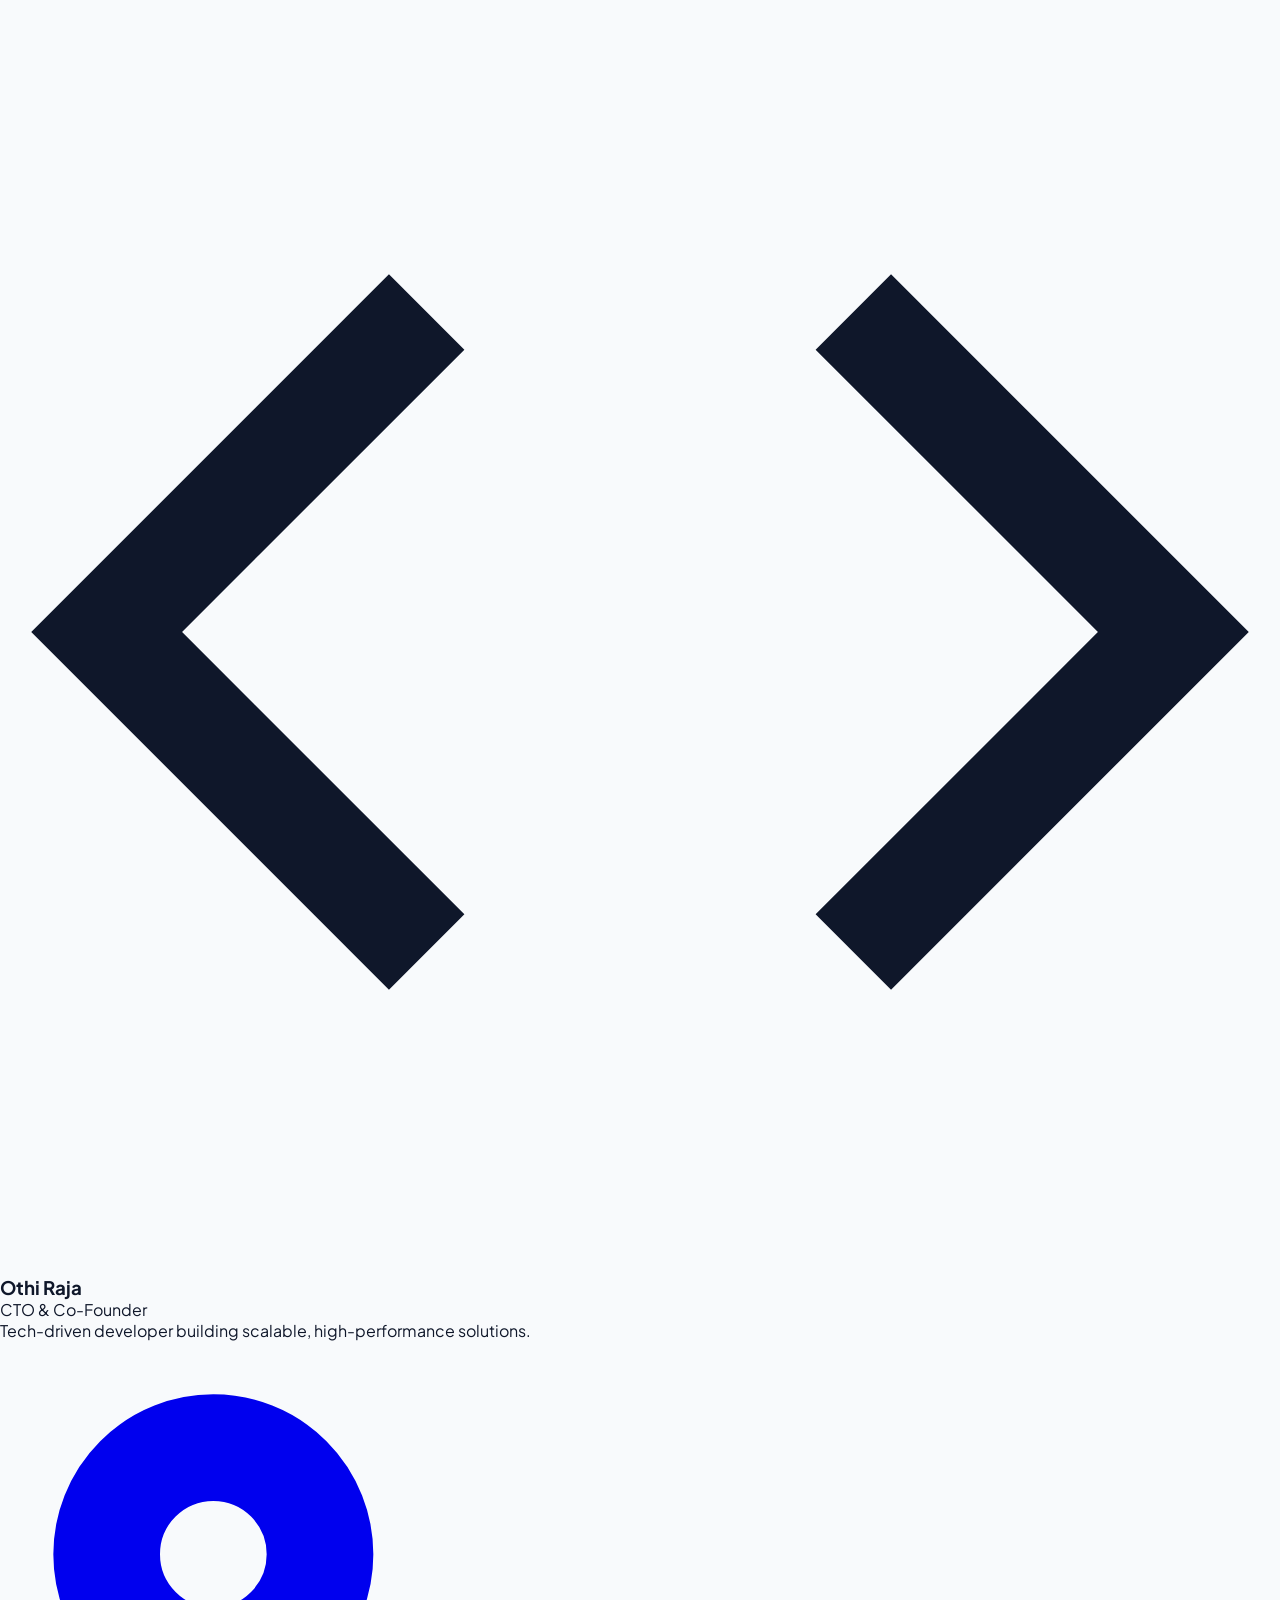
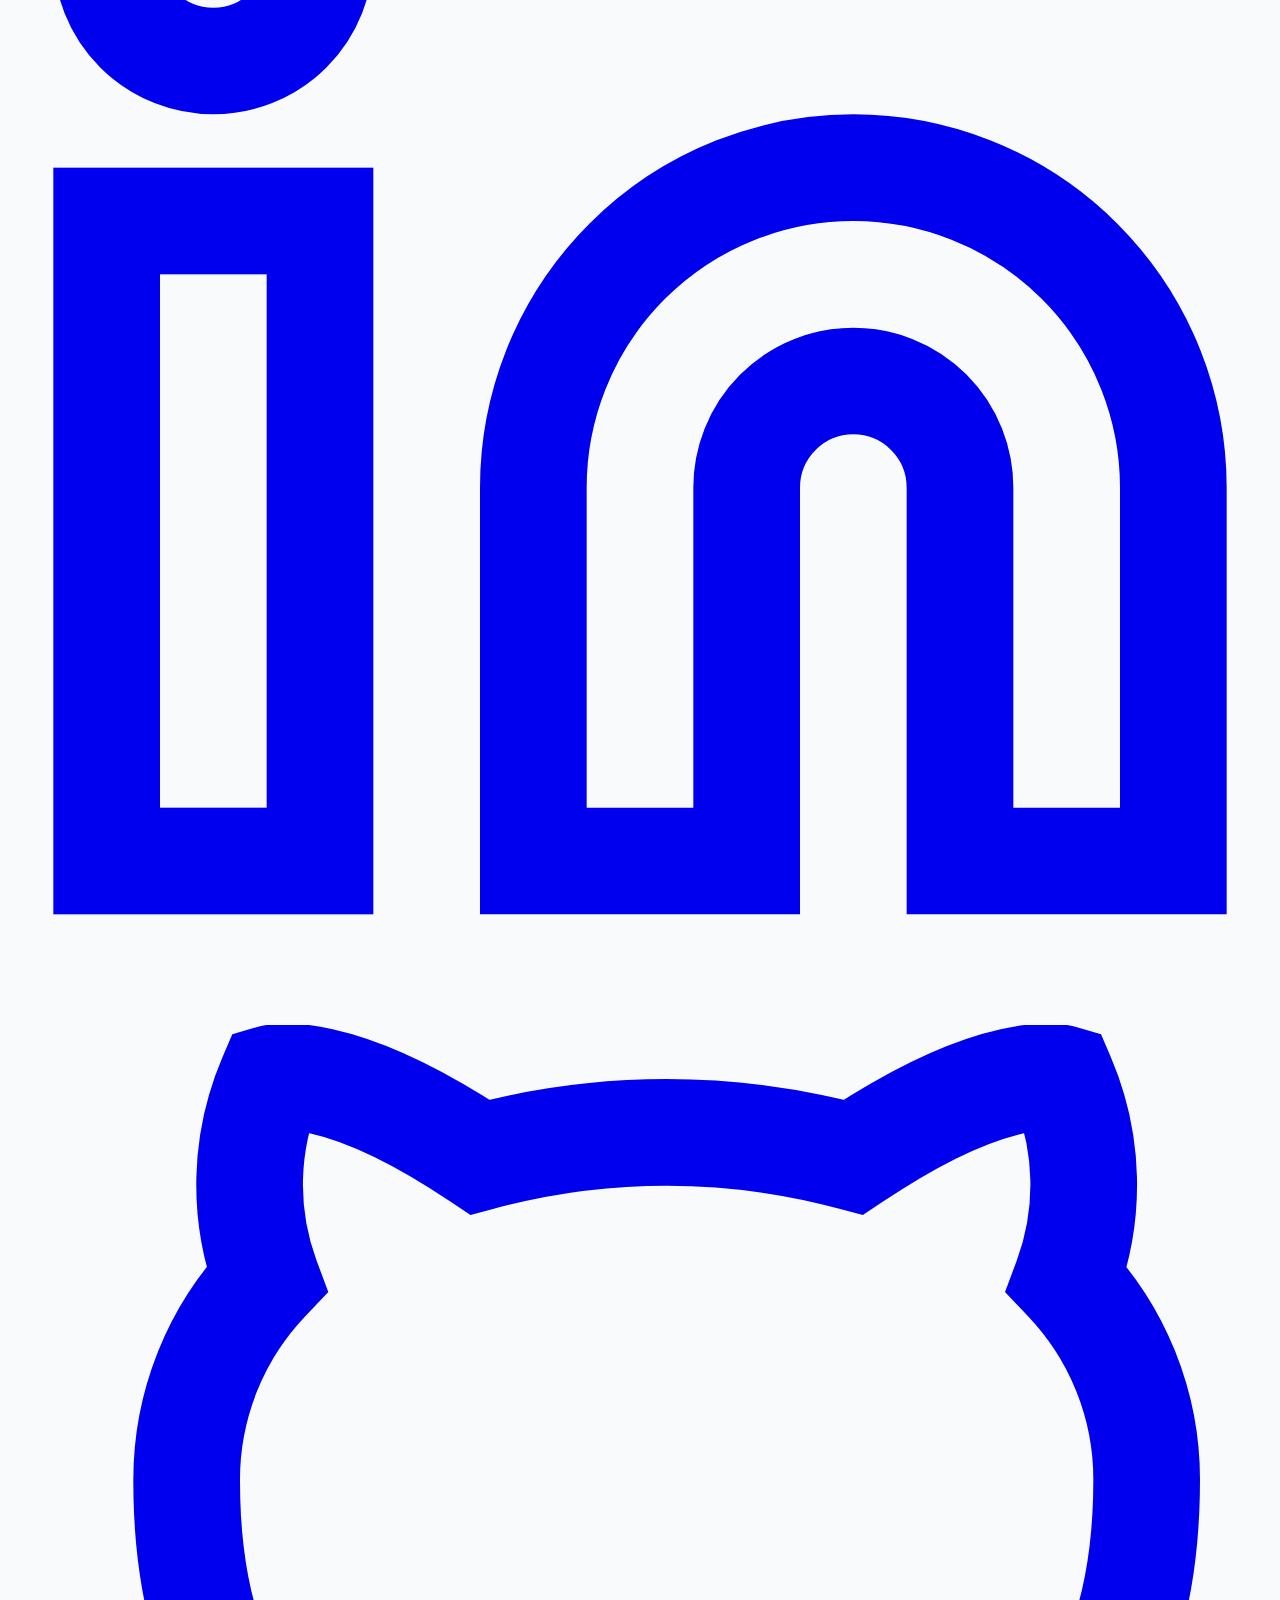
==== commit 1a47c980: "nav" ====
--- a/index.html
+++ b/index.html
@@ -109,7 +109,6 @@
             class="text-slate-700 dark:text-slate-300 text-sm font-medium hover:text-[#F58A5D] dark:hover:text-[#F58A5D] transition-colors duration-300">Services</a>
                     <a href="#featured-work"
             class="text-slate-700 dark:text-slate-300 text-sm font-medium hover:text-[#F58A5D] dark:hover:text-[#F58A5D] transition-colors duration-300">Our Works</a>
-
                       <a href="#team"
             class="text-slate-700 dark:text-slate-300 text-sm font-medium hover:text-[#F58A5D] dark:hover:text-[#F58A5D] transition-colors duration-300">Team</a>
             <a href="./pages/pricing.html"
@@ -160,18 +159,18 @@
         <path stroke-linecap="round" stroke-linejoin="round" stroke-width="2" d="M6 18L18 6M6 6l12 12"></path>
       </svg>
     </button>
+    <a href="#about"
+      class="mobile-link block py-4 border-b border-slate-100 text-slate-600 font-medium hover:text-blue-500">About</a>
     <a href="#services"
       class="mobile-link block py-4 border-b border-slate-100 text-slate-600 font-medium hover:text-blue-500">Services</a>
     <a href="#featured-work"
       class="mobile-link block py-4 border-b border-slate-100 text-slate-600 font-medium hover:text-blue-500">Our Works</a>
-    <a href="#about"
-      class="mobile-link block py-4 border-b border-slate-100 text-slate-600 font-medium hover:text-blue-500">About</a>
     <a href="#team"
       class="mobile-link block py-4 border-b border-slate-100 text-slate-600 font-medium hover:text-blue-500">Team</a>
     <a href="./pages/pricing.html" target="_blank"
-      class="nav-link relative text-slate-500 font-medium text-[0.95rem] hover:text-blue-500 transition-colors duration-300">Pricing</a>
-    <a href="#bootcamp"
-      class="mobile-link block py-4 border-b border-slate-100 text-slate-600 font-medium hover:text-blue-500">Bootcamp</a>
+      class="mobile-link block py-4 border-b border-slate-100 text-slate-600 font-medium hover:text-blue-500">Pricing</a>
+    <a href="career.html" target="_blank"
+      class="mobile-link block py-4 border-b border-slate-100 text-slate-600 font-medium hover:text-blue-500">Career</a>
     <!-- <a href="#contact" class="mobile-link block py-4 text-slate-600 font-medium hover:text-blue-500">Contact</a> -->
     <!-- Theme Toggle Row (inside sidebar) -->
     <div class="flex items-center justify-between py-4 border-b border-slate-100 mt-2">
@@ -499,7 +498,7 @@
       View All Projects
     </a>
   </section> -->
-  <section class="max-w-6xl mx-auto  featured-work" id="featured-work">
+  <section class="max-w-6xl mx-auto p-5  featured-work" id="featured-work">
     <!-- Header -->
     <div class="mb-14 max-w-xl">
       <h2 class="font-display text-black mt-10 text-4xl sm:text-5xl dark:text-white font-700 text-[#14181F] leading-[1.05] mb-4">
